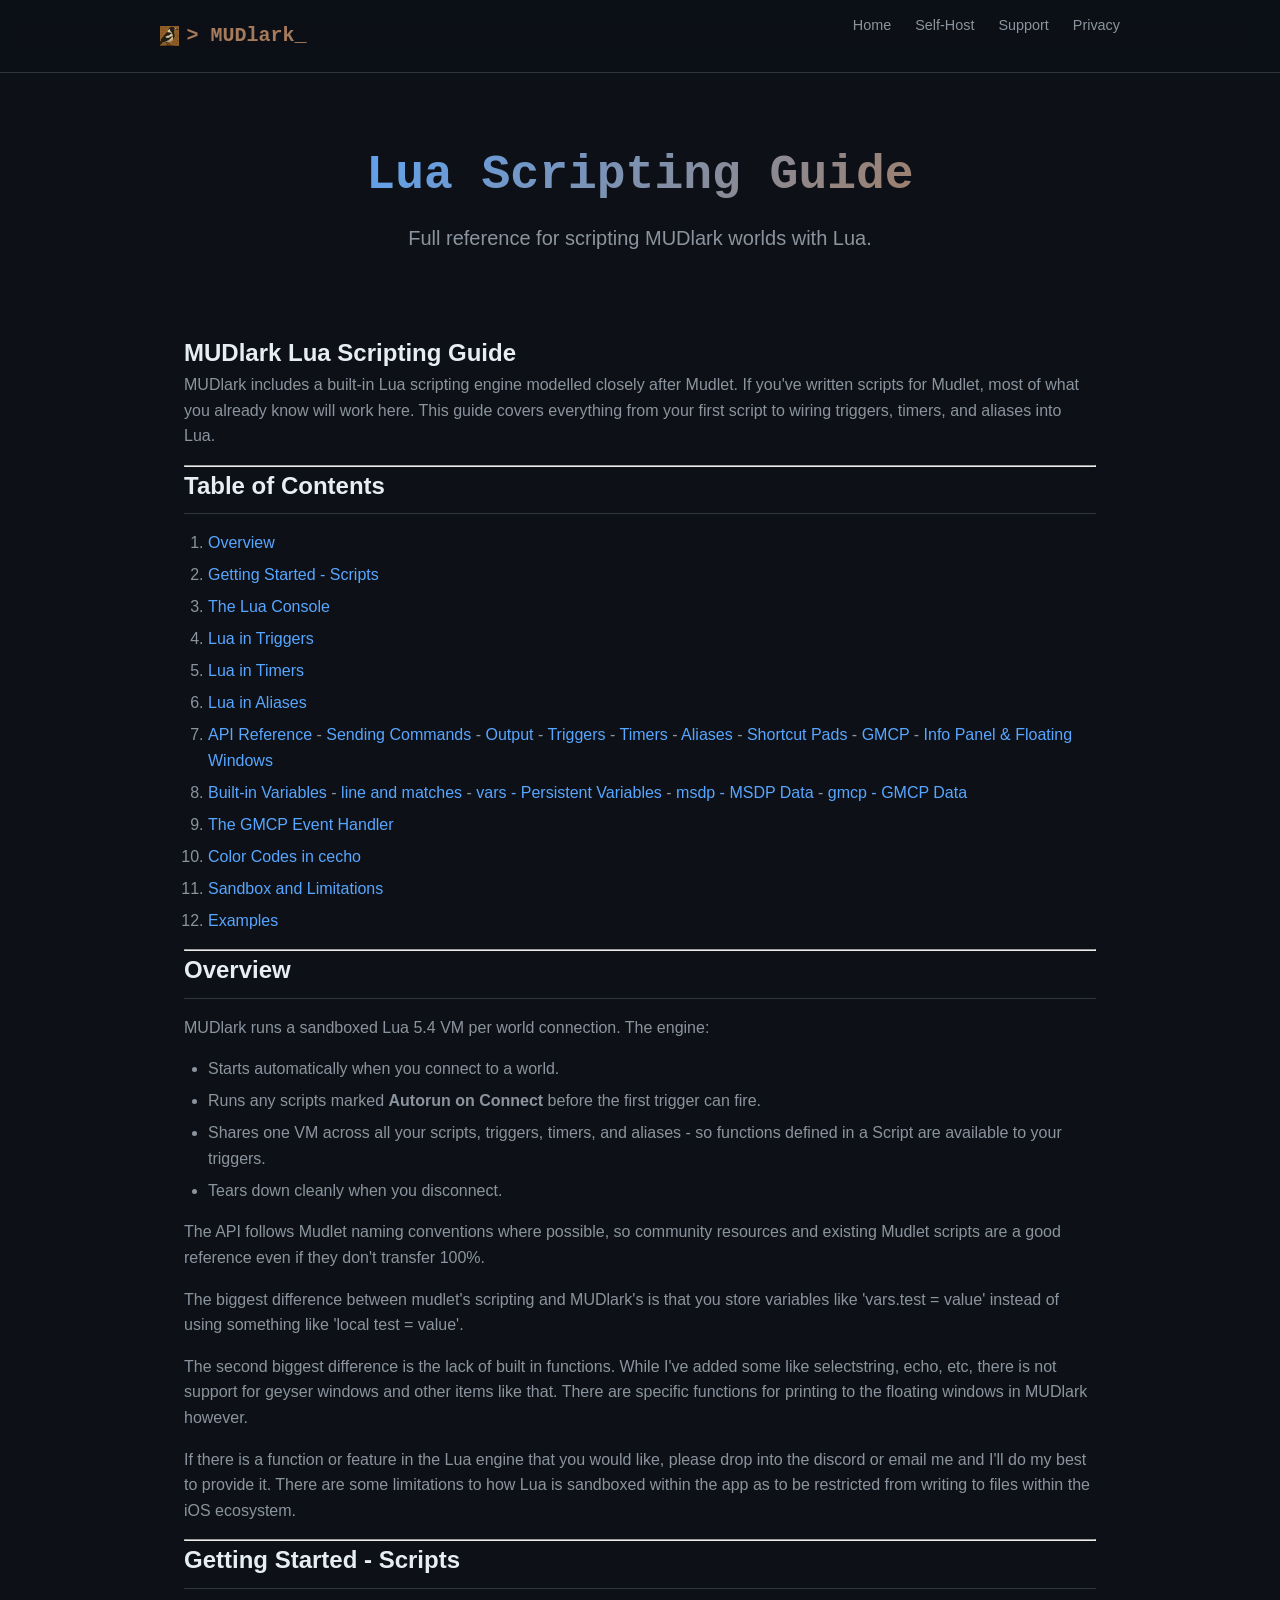
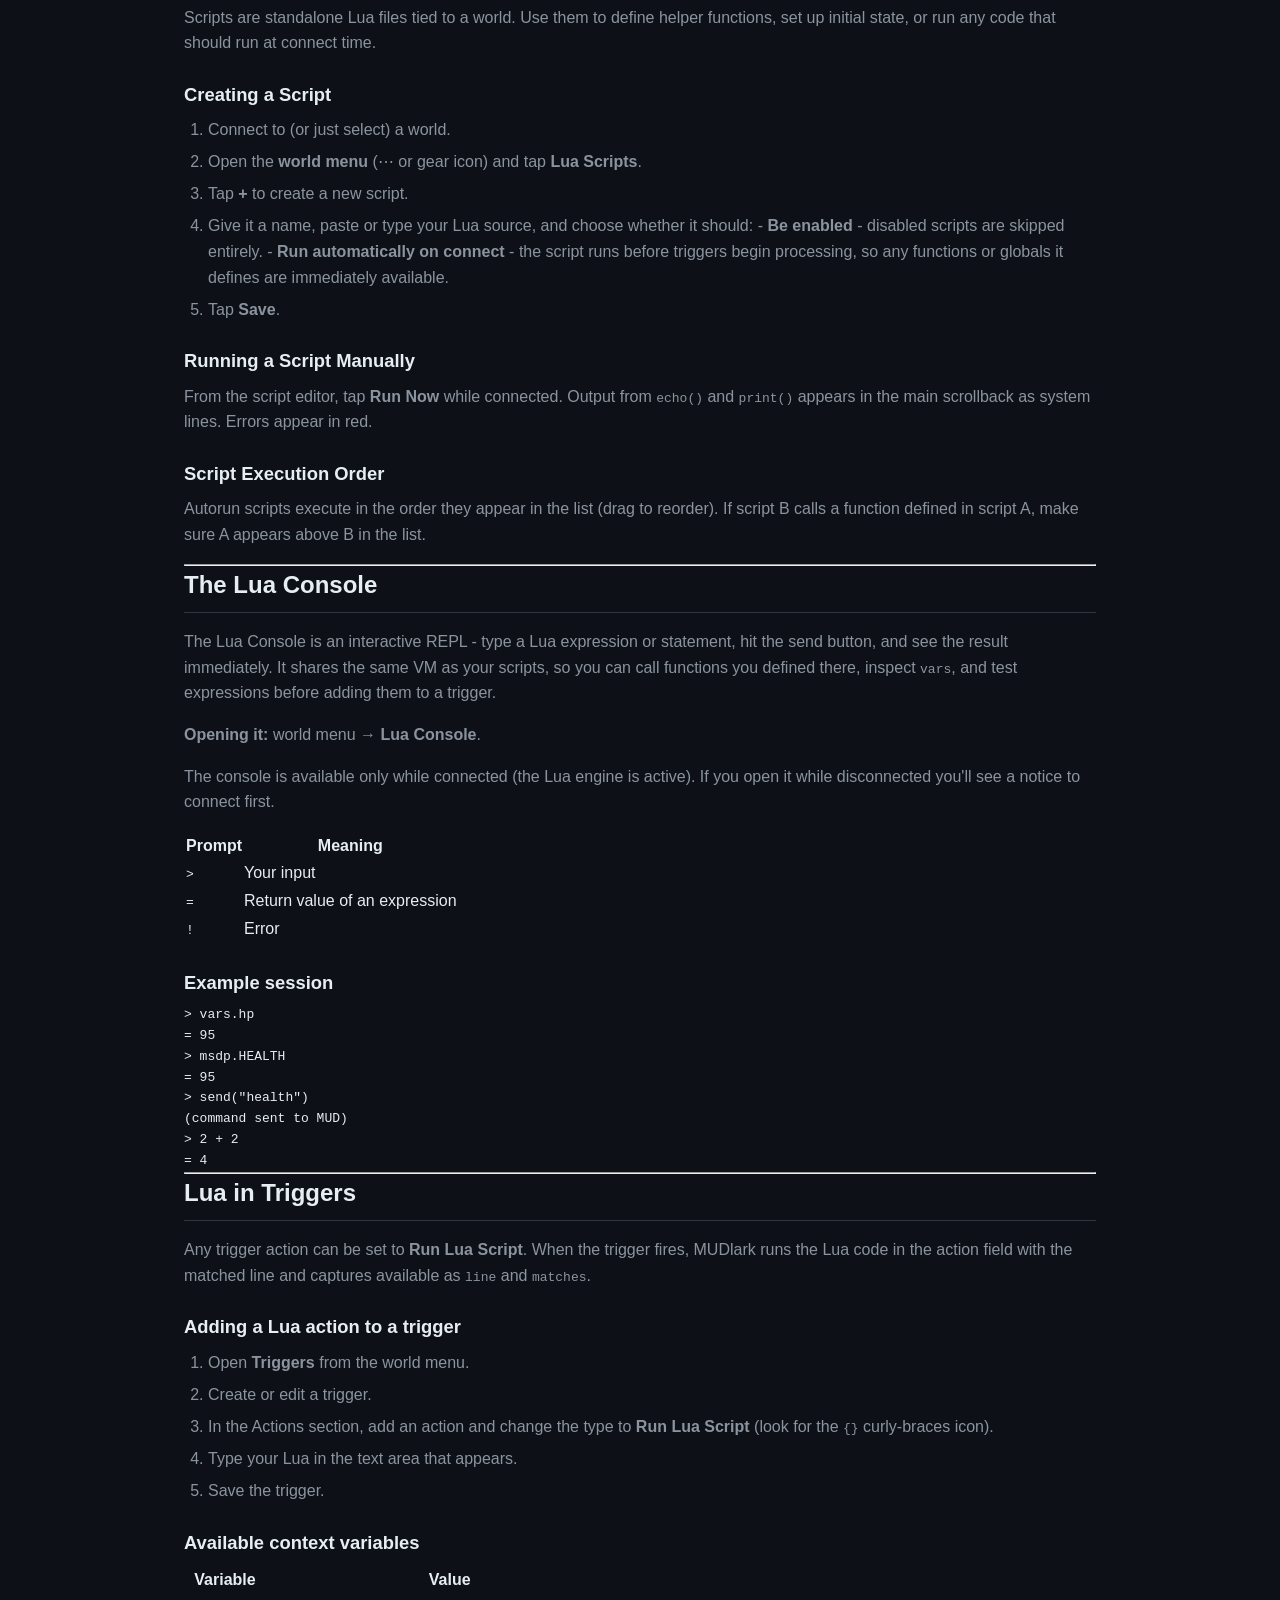
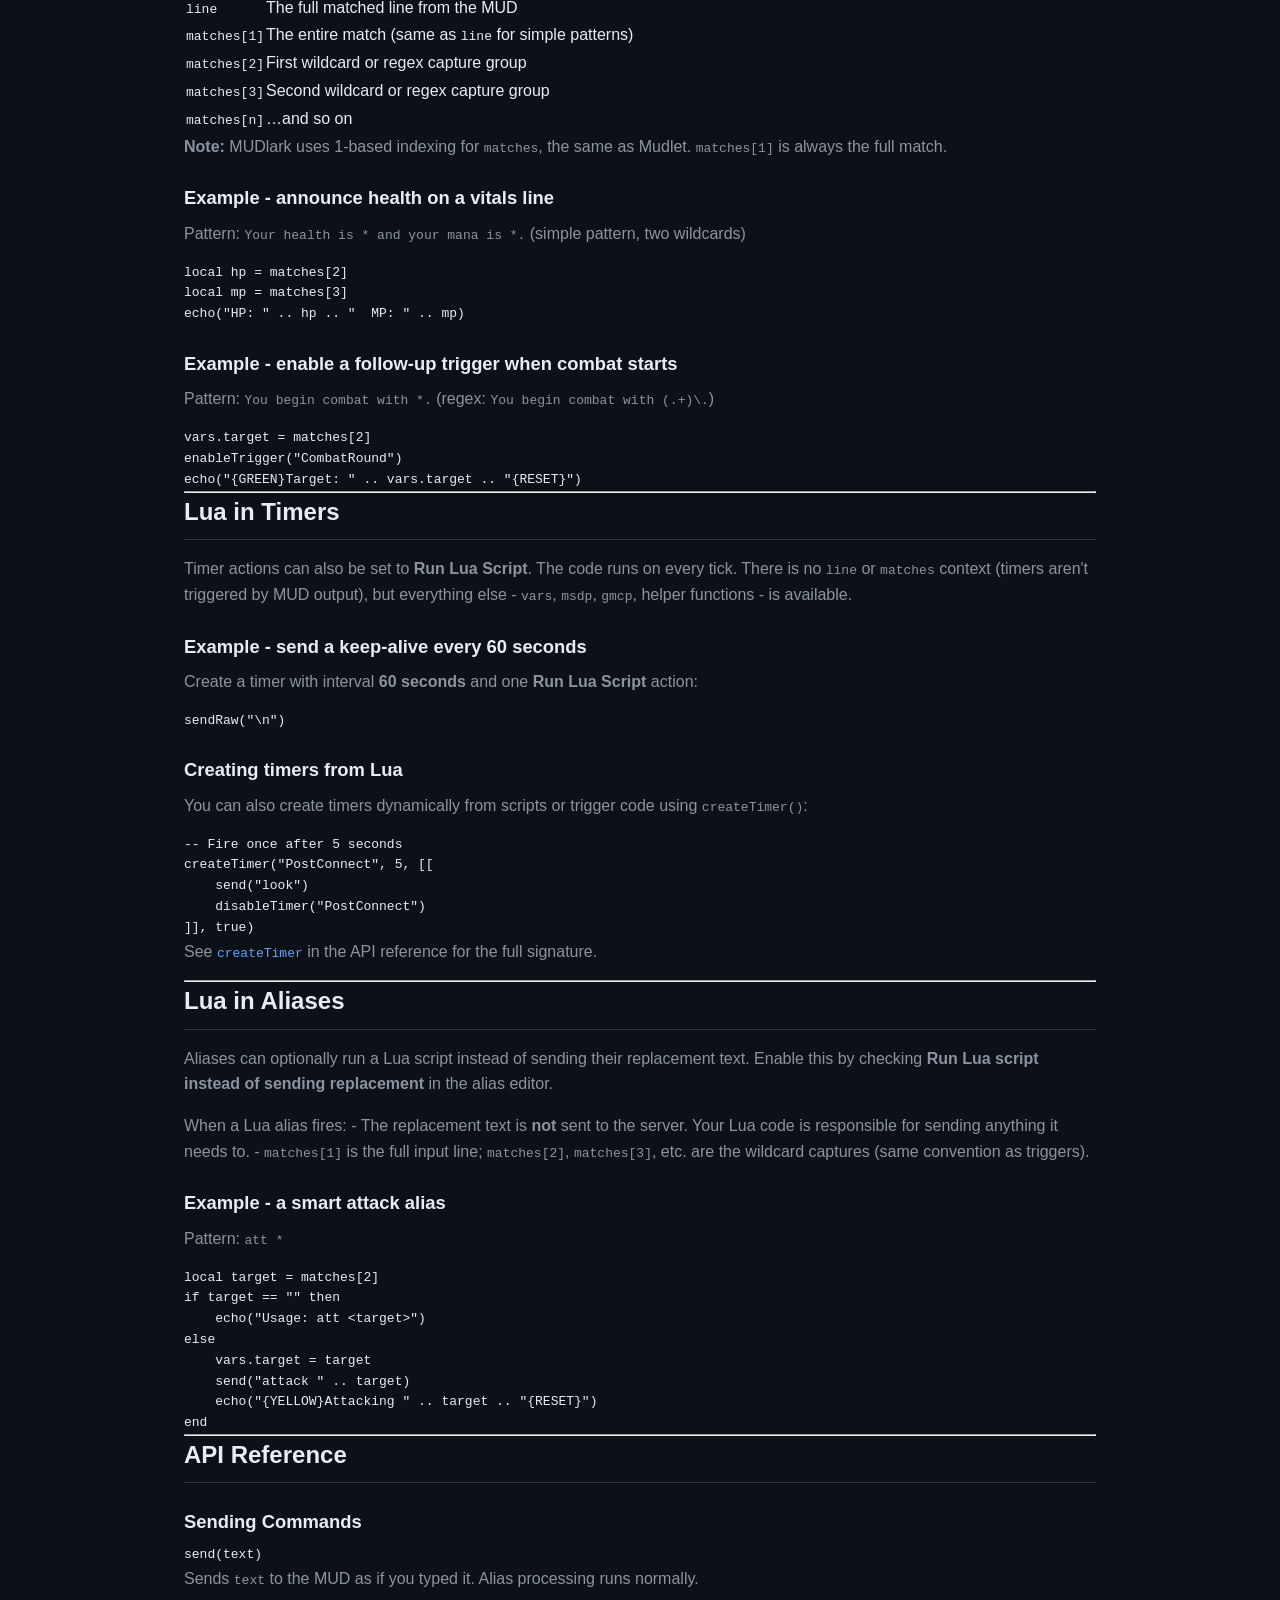
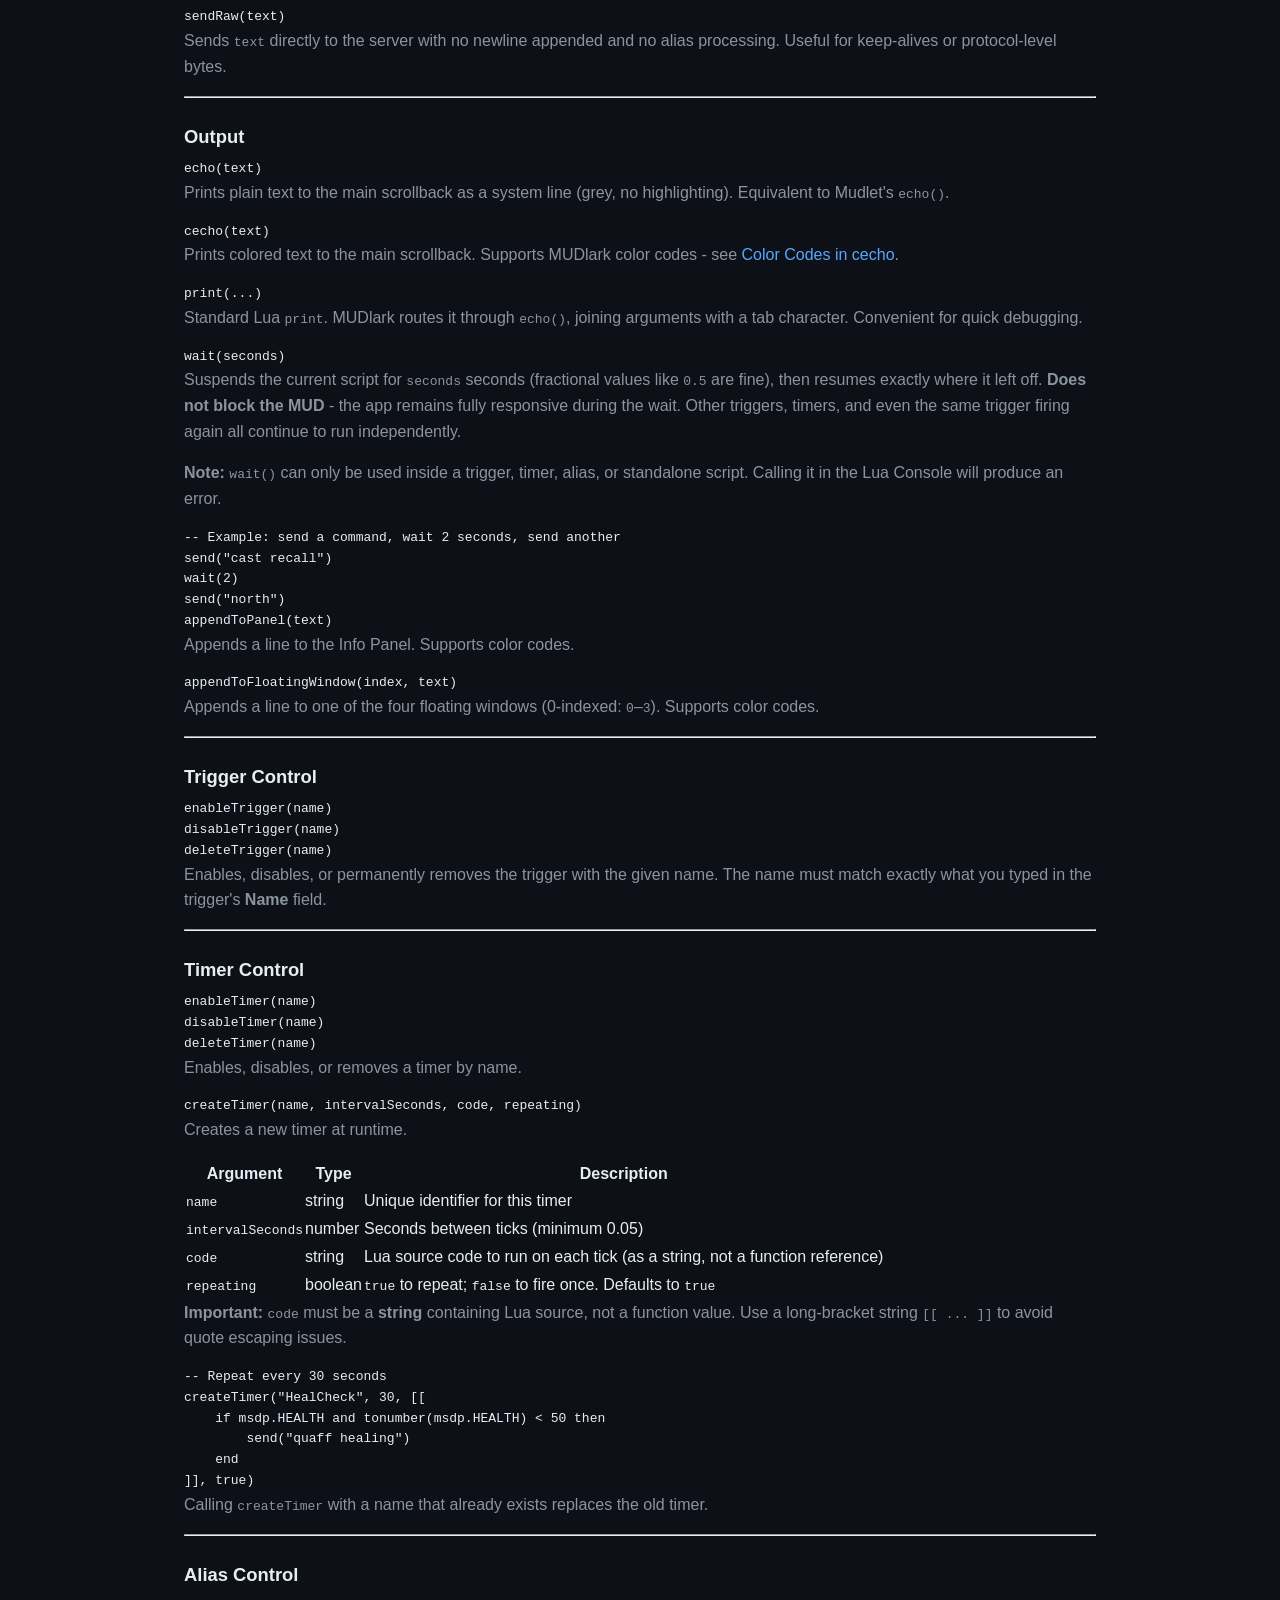
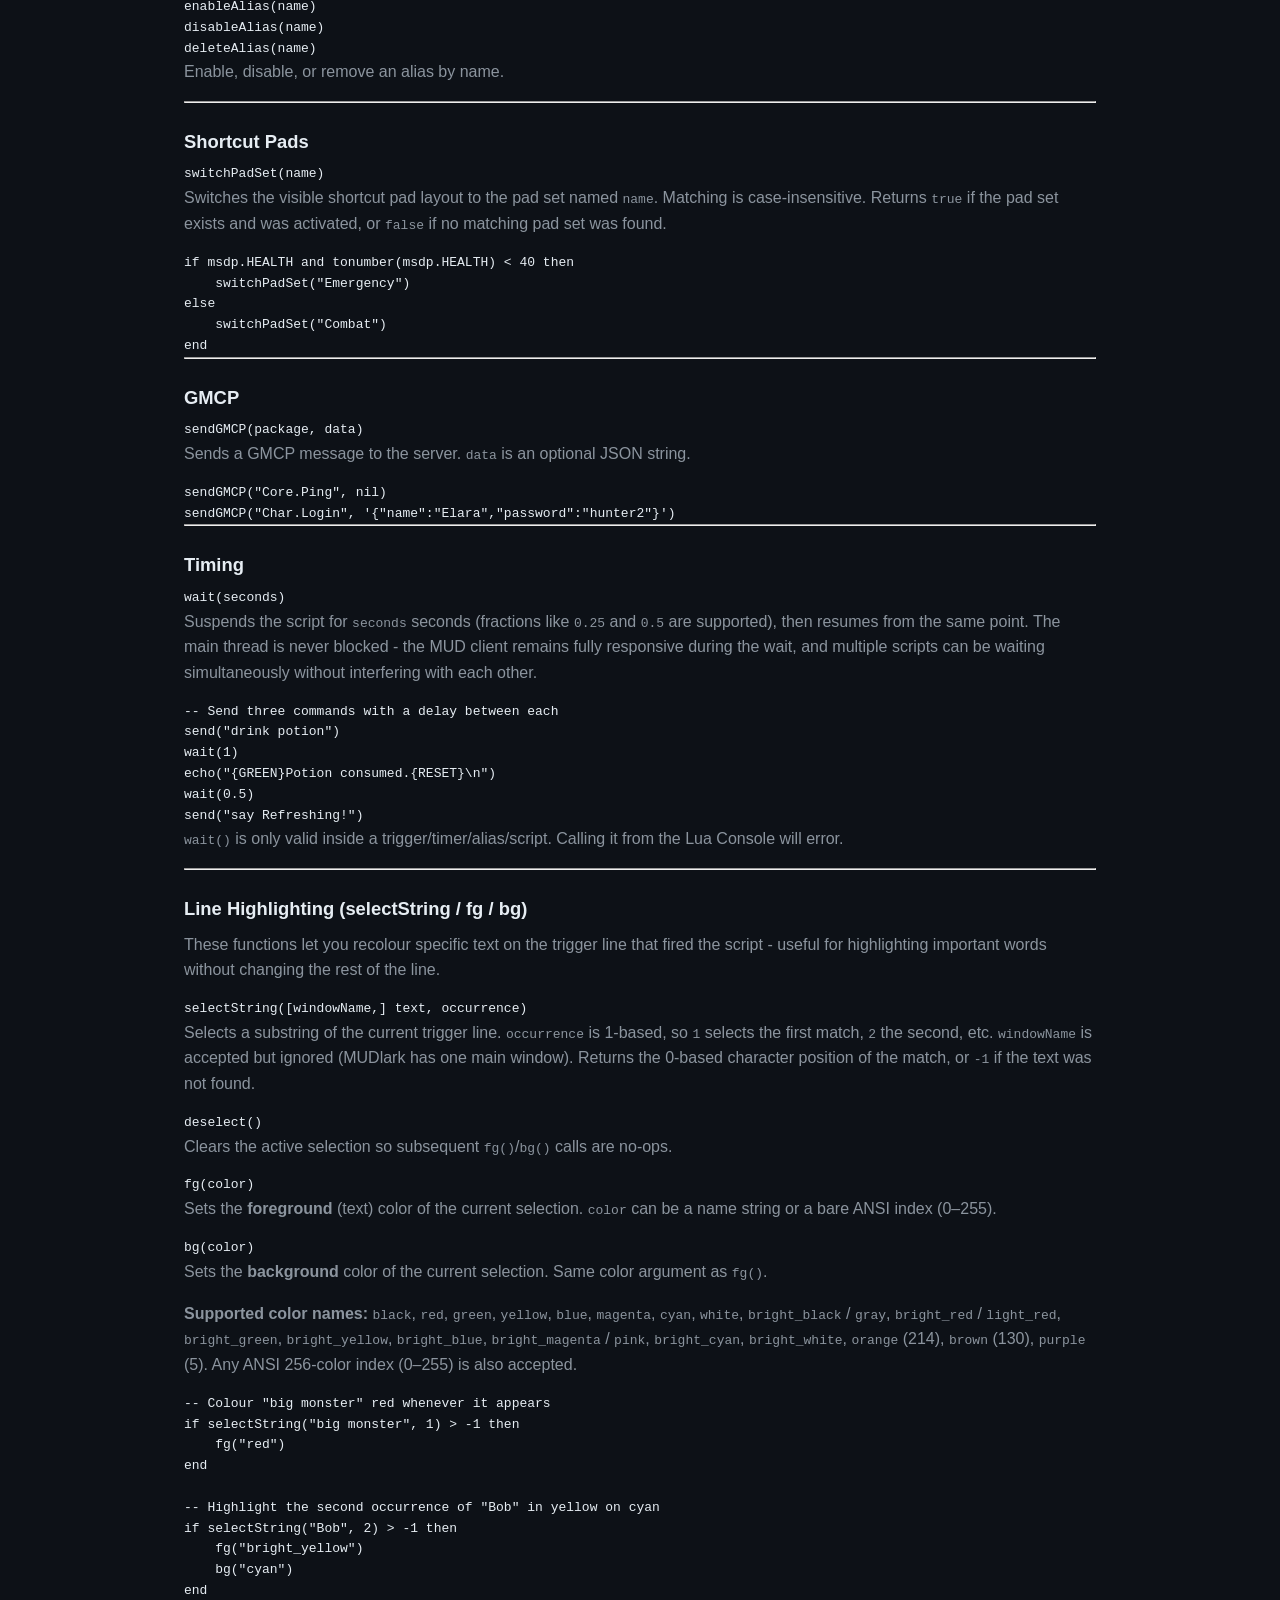
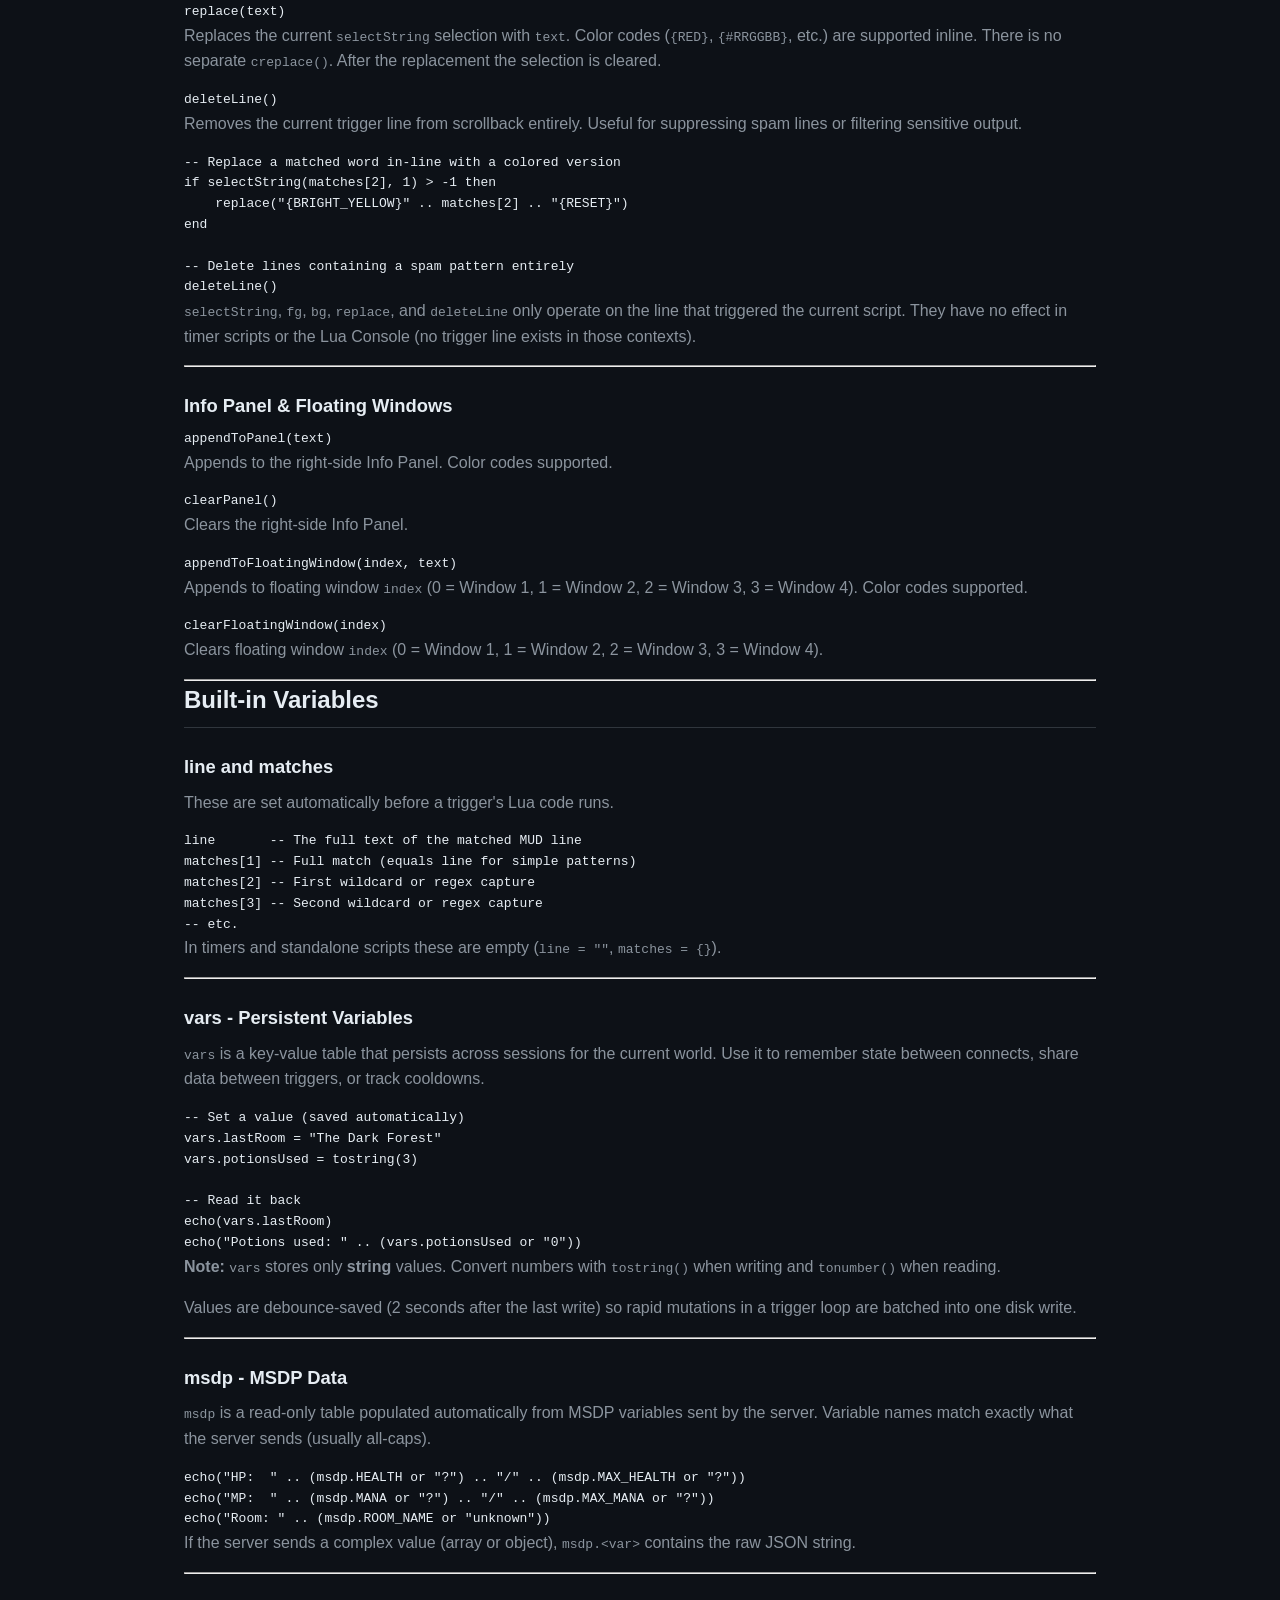
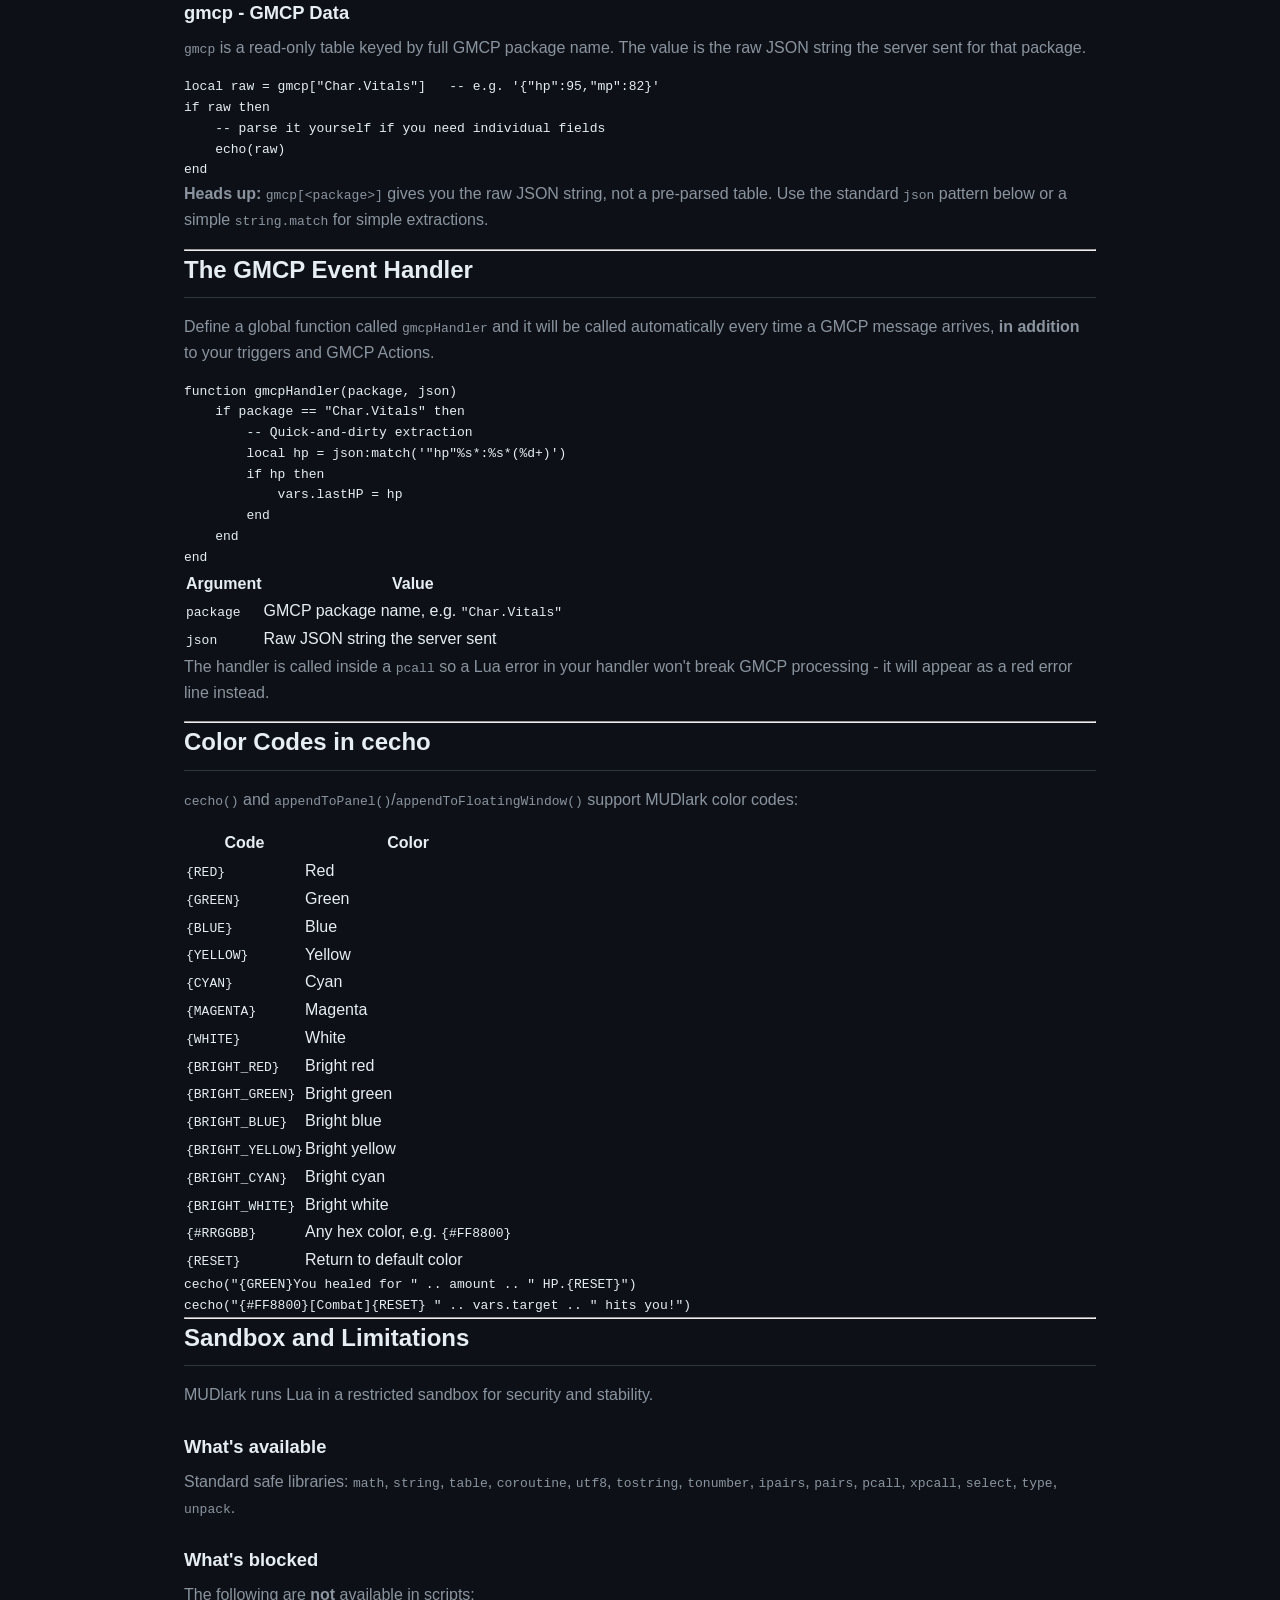
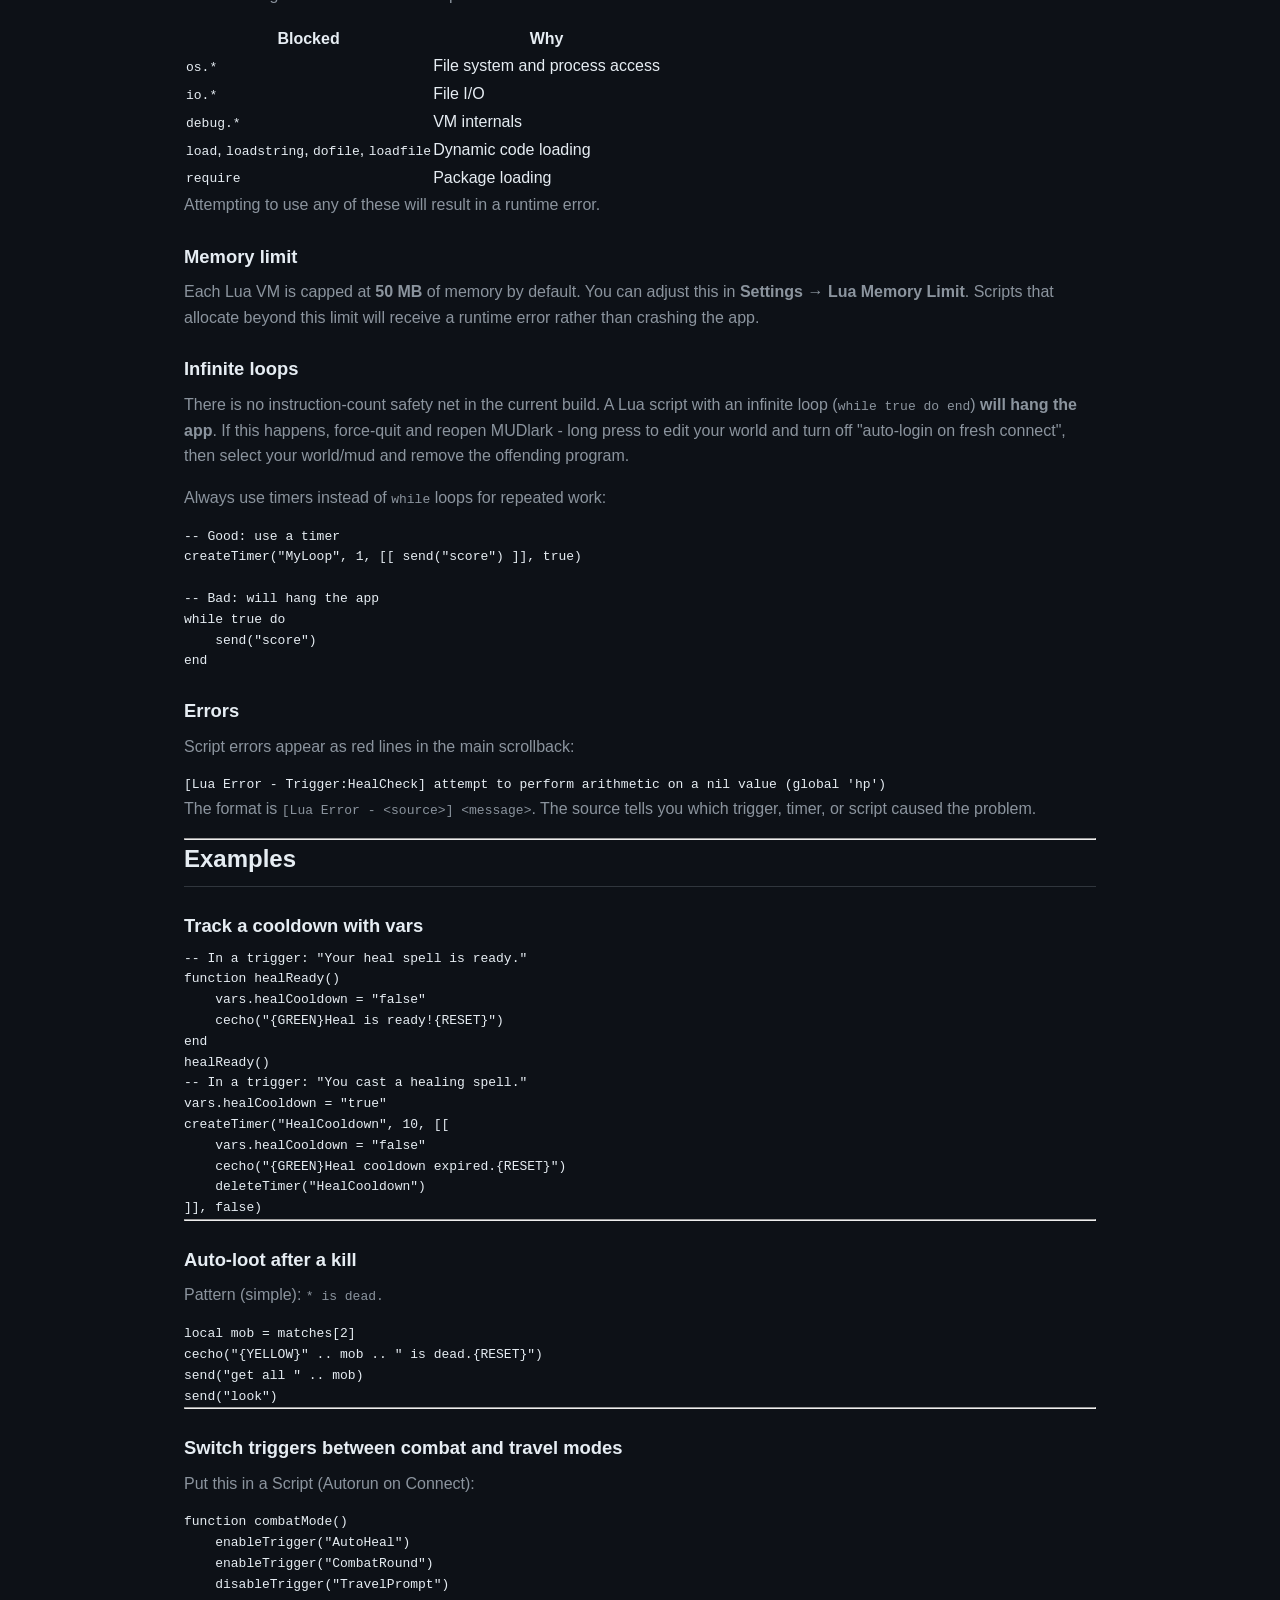
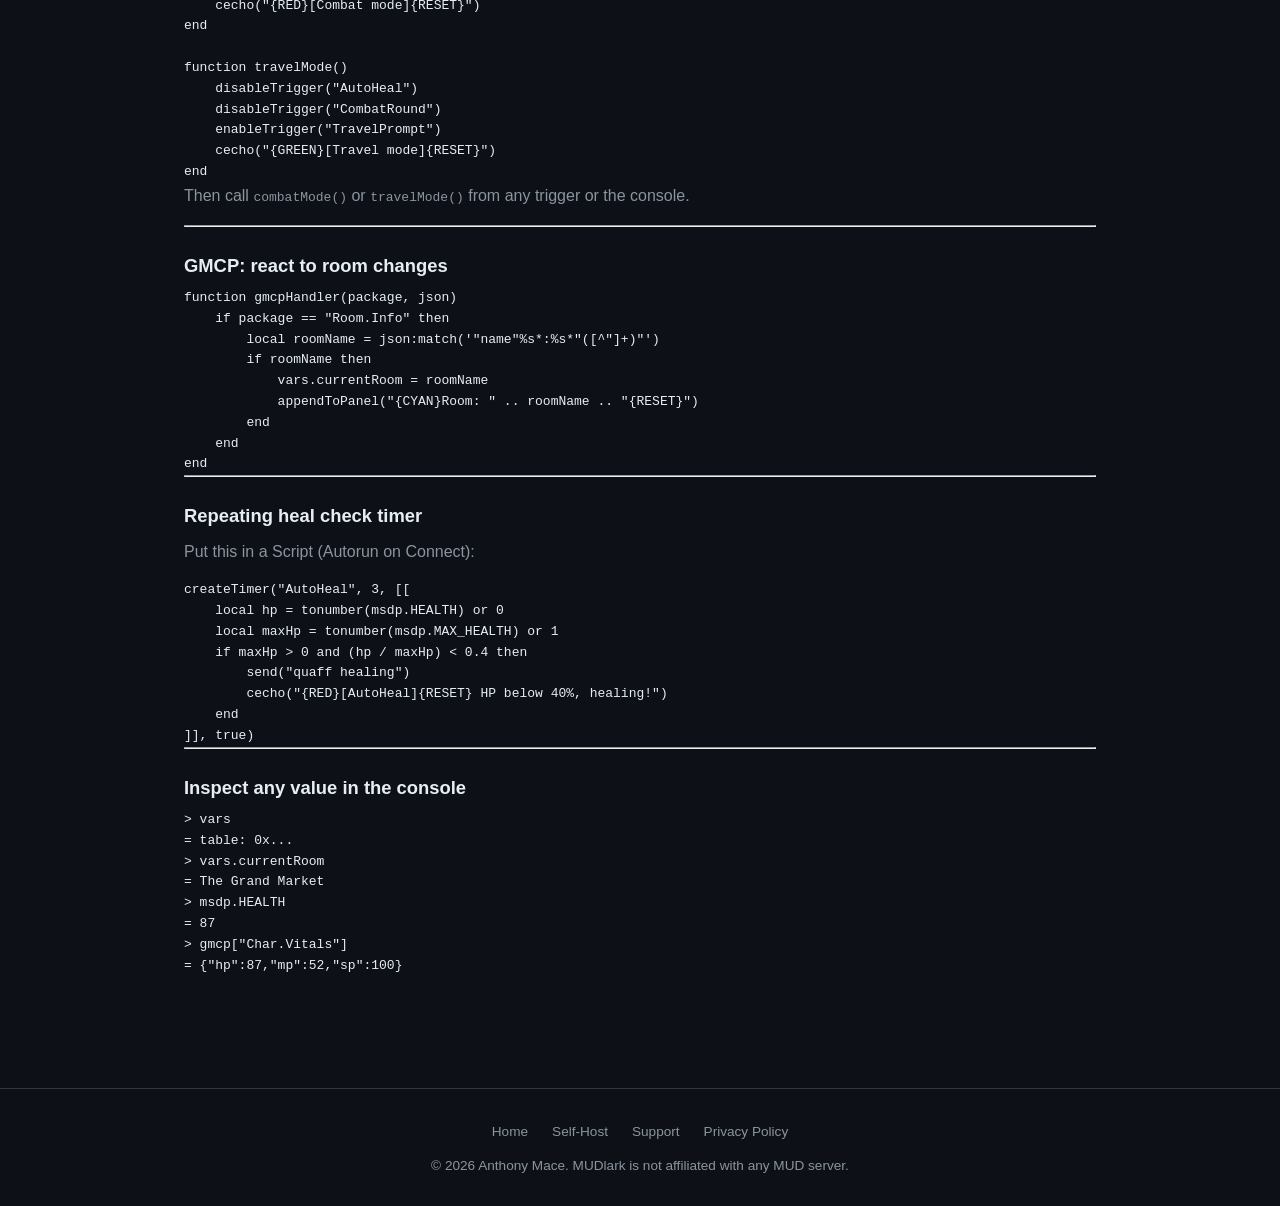
==== docs/lua-scripting-guide.html @ dca83cba "Add converted Lua guide HTML page" ====
<!DOCTYPE html>
<html lang="en">
<head>
  <meta charset="UTF-8">
  <meta name="viewport" content="width=device-width, initial-scale=1.0">
  <title>Lua Scripting Guide — MUDlark</title>
  <meta name="description" content="Complete MUDlark Lua scripting guide covering scripts, triggers, timers, aliases, APIs, GMCP, and sandbox behavior.">
  <link rel="icon" type="image/png" href="MUDlark_icon.png">
  <link rel="stylesheet" href="style.css">
</head>
<body>

  <nav>
    <div class="nav-inner">
      <a href="index.html" class="logo"><img src="MUDlark_icon.png" alt="" class="logo-icon" width="36" height="36">&gt; MUDlark_</a>
      <ul class="nav-links">
        <li><a href="index.html">Home</a></li>
        <li><a href="self-host.html">Self-Host</a></li>
        <li><a href="support.html">Support</a></li>
        <li><a href="privacy.html">Privacy</a></li>
      </ul>
    </div>
  </nav>

  <div class="hero">
    <h1>Lua Scripting Guide</h1>
    <p class="tagline">Full reference for scripting MUDlark worlds with Lua.</p>
  </div>

  <div class="container">
    <section>
      <div class="markdown-doc">
<h1 id="mudlark-lua-scripting-guide">MUDlark Lua Scripting Guide</h1>
<p>MUDlark includes a built-in Lua scripting engine modelled closely after Mudlet. If you've written scripts for Mudlet, most of what you already know will work here. This guide covers everything from your first script to wiring triggers, timers, and aliases into Lua.</p>
<hr />
<h2 id="table-of-contents">Table of Contents</h2>
<ol>
<li><a href="#overview">Overview</a></li>
<li><a href="#getting-started--scripts">Getting Started - Scripts</a></li>
<li><a href="#the-lua-console">The Lua Console</a></li>
<li><a href="#lua-in-triggers">Lua in Triggers</a></li>
<li><a href="#lua-in-timers">Lua in Timers</a></li>
<li><a href="#lua-in-aliases">Lua in Aliases</a></li>
<li><a href="#api-reference">API Reference</a>
   - <a href="#sending-commands">Sending Commands</a>
   - <a href="#output">Output</a>
   - <a href="#trigger-control">Triggers</a>
   - <a href="#timer-control">Timers</a>
   - <a href="#alias-control">Aliases</a>
   - <a href="#shortcut-pads">Shortcut Pads</a>
   - <a href="#gmcp">GMCP</a>
   - <a href="#info-panel--floating-windows">Info Panel &amp; Floating Windows</a></li>
<li><a href="#built-in-variables">Built-in Variables</a>
   - <a href="#line-and-matches">line and matches</a>
   - <a href="#vars--persistent-variables">vars - Persistent Variables</a>
   - <a href="#msdp--msdp-data">msdp - MSDP Data</a>
   - <a href="#gmcp--gmcp-data">gmcp - GMCP Data</a></li>
<li><a href="#the-gmcp-event-handler">The GMCP Event Handler</a></li>
<li><a href="#color-codes-in-cecho">Color Codes in cecho</a></li>
<li><a href="#sandbox-and-limitations">Sandbox and Limitations</a></li>
<li><a href="#examples">Examples</a></li>
</ol>
<hr />
<h2 id="overview">Overview</h2>
<p>MUDlark runs a sandboxed Lua 5.4 VM per world connection. The engine:</p>
<ul>
<li>Starts automatically when you connect to a world.</li>
<li>Runs any scripts marked <strong>Autorun on Connect</strong> before the first trigger can fire.</li>
<li>Shares one VM across all your scripts, triggers, timers, and aliases - so functions defined in a Script are available to your triggers.</li>
<li>Tears down cleanly when you disconnect.</li>
</ul>
<p>The API follows Mudlet naming conventions where possible, so community resources and existing Mudlet scripts are a good reference even if they don't transfer 100%.</p>
<p>The biggest difference between mudlet's scripting and MUDlark's is that you store variables like 'vars.test = value' instead of using something like 'local test = value'.</p>
<p>The second biggest difference is the lack of built in functions. While I've added some like selectstring, echo, etc, there is not support for geyser windows and other items like that. There are specific functions for printing to the floating windows in MUDlark however. </p>
<p>If there is a function or feature in the Lua engine that you would like, please drop into the discord or email me and I'll do my best to provide it. There are some limitations to how Lua is sandboxed within the app as to be restricted from writing to files within the iOS ecosystem. </p>
<hr />
<h2 id="getting-started-scripts">Getting Started - Scripts</h2>
<p>Scripts are standalone Lua files tied to a world. Use them to define helper functions, set up initial state, or run any code that should run at connect time.</p>
<h3 id="creating-a-script">Creating a Script</h3>
<ol>
<li>Connect to (or just select) a world.</li>
<li>Open the <strong>world menu</strong> (⋯ or gear icon) and tap <strong>Lua Scripts</strong>.</li>
<li>Tap <strong>+</strong> to create a new script.</li>
<li>Give it a name, paste or type your Lua source, and choose whether it should:
   - <strong>Be enabled</strong> - disabled scripts are skipped entirely.
   - <strong>Run automatically on connect</strong> - the script runs before triggers begin processing, so any functions or globals it defines are immediately available.</li>
<li>Tap <strong>Save</strong>.</li>
</ol>
<h3 id="running-a-script-manually">Running a Script Manually</h3>
<p>From the script editor, tap <strong>Run Now</strong> while connected. Output from <code>echo()</code> and <code>print()</code> appears in the main scrollback as system lines. Errors appear in red.</p>
<h3 id="script-execution-order">Script Execution Order</h3>
<p>Autorun scripts execute in the order they appear in the list (drag to reorder). If script B calls a function defined in script A, make sure A appears above B in the list.</p>
<hr />
<h2 id="the-lua-console">The Lua Console</h2>
<p>The Lua Console is an interactive REPL - type a Lua expression or statement, hit the send button, and see the result immediately. It shares the same VM as your scripts, so you can call functions you defined there, inspect <code>vars</code>, and test expressions before adding them to a trigger.</p>
<p><strong>Opening it:</strong> world menu → <strong>Lua Console</strong>.</p>
<p>The console is available only while connected (the Lua engine is active). If you open it while disconnected you'll see a notice to connect first.</p>
<table>
<thead>
<tr>
<th>Prompt</th>
<th>Meaning</th>
</tr>
</thead>
<tbody>
<tr>
<td><code>&gt;</code></td>
<td>Your input</td>
</tr>
<tr>
<td><code>=</code></td>
<td>Return value of an expression</td>
</tr>
<tr>
<td><code>!</code></td>
<td>Error</td>
</tr>
</tbody>
</table>
<h3 id="example-session">Example session</h3>
<pre><code>&gt; vars.hp
= 95
&gt; msdp.HEALTH
= 95
&gt; send(&quot;health&quot;)
(command sent to MUD)
&gt; 2 + 2
= 4
</code></pre>
<hr />
<h2 id="lua-in-triggers">Lua in Triggers</h2>
<p>Any trigger action can be set to <strong>Run Lua Script</strong>. When the trigger fires, MUDlark runs the Lua code in the action field with the matched line and captures available as <code>line</code> and <code>matches</code>.</p>
<h3 id="adding-a-lua-action-to-a-trigger">Adding a Lua action to a trigger</h3>
<ol>
<li>Open <strong>Triggers</strong> from the world menu.</li>
<li>Create or edit a trigger.</li>
<li>In the Actions section, add an action and change the type to <strong>Run Lua Script</strong> (look for the <code>{}</code> curly-braces icon).</li>
<li>Type your Lua in the text area that appears.</li>
<li>Save the trigger.</li>
</ol>
<h3 id="available-context-variables">Available context variables</h3>
<table>
<thead>
<tr>
<th>Variable</th>
<th>Value</th>
</tr>
</thead>
<tbody>
<tr>
<td><code>line</code></td>
<td>The full matched line from the MUD</td>
</tr>
<tr>
<td><code>matches[1]</code></td>
<td>The entire match (same as <code>line</code> for simple patterns)</td>
</tr>
<tr>
<td><code>matches[2]</code></td>
<td>First wildcard or regex capture group</td>
</tr>
<tr>
<td><code>matches[3]</code></td>
<td>Second wildcard or regex capture group</td>
</tr>
<tr>
<td><code>matches[n]</code></td>
<td>…and so on</td>
</tr>
</tbody>
</table>
<blockquote>
<p><strong>Note:</strong> MUDlark uses 1-based indexing for <code>matches</code>, the same as Mudlet. <code>matches[1]</code> is always the full match.</p>
</blockquote>
<h3 id="example-announce-health-on-a-vitals-line">Example - announce health on a vitals line</h3>
<p>Pattern: <code>Your health is * and your mana is *.</code> (simple pattern, two wildcards)</p>
<pre><code class="language-lua">local hp = matches[2]
local mp = matches[3]
echo(&quot;HP: &quot; .. hp .. &quot;  MP: &quot; .. mp)
</code></pre>
<h3 id="example-enable-a-follow-up-trigger-when-combat-starts">Example - enable a follow-up trigger when combat starts</h3>
<p>Pattern: <code>You begin combat with *.</code> (regex: <code>You begin combat with (.+)\.</code>)</p>
<pre><code class="language-lua">vars.target = matches[2]
enableTrigger(&quot;CombatRound&quot;)
echo(&quot;{GREEN}Target: &quot; .. vars.target .. &quot;{RESET}&quot;)
</code></pre>
<hr />
<h2 id="lua-in-timers">Lua in Timers</h2>
<p>Timer actions can also be set to <strong>Run Lua Script</strong>. The code runs on every tick. There is no <code>line</code> or <code>matches</code> context (timers aren't triggered by MUD output), but everything else - <code>vars</code>, <code>msdp</code>, <code>gmcp</code>, helper functions - is available.</p>
<h3 id="example-send-a-keep-alive-every-60-seconds">Example - send a keep-alive every 60 seconds</h3>
<p>Create a timer with interval <strong>60 seconds</strong> and one <strong>Run Lua Script</strong> action:</p>
<pre><code class="language-lua">sendRaw(&quot;\n&quot;)
</code></pre>
<h3 id="creating-timers-from-lua">Creating timers from Lua</h3>
<p>You can also create timers dynamically from scripts or trigger code using <code>createTimer()</code>:</p>
<pre><code class="language-lua">-- Fire once after 5 seconds
createTimer(&quot;PostConnect&quot;, 5, [[
    send(&quot;look&quot;)
    disableTimer(&quot;PostConnect&quot;)
]], true)
</code></pre>
<p>See <a href="#timer-control"><code>createTimer</code></a> in the API reference for the full signature.</p>
<hr />
<h2 id="lua-in-aliases">Lua in Aliases</h2>
<p>Aliases can optionally run a Lua script instead of sending their replacement text. Enable this by checking <strong>Run Lua script instead of sending replacement</strong> in the alias editor.</p>
<p>When a Lua alias fires:
- The replacement text is <strong>not</strong> sent to the server. Your Lua code is responsible for sending anything it needs to.
- <code>matches[1]</code> is the full input line; <code>matches[2]</code>, <code>matches[3]</code>, etc. are the wildcard captures (same convention as triggers).</p>
<h3 id="example-a-smart-attack-alias">Example - a smart attack alias</h3>
<p>Pattern: <code>att *</code></p>
<pre><code class="language-lua">local target = matches[2]
if target == &quot;&quot; then
    echo(&quot;Usage: att &lt;target&gt;&quot;)
else
    vars.target = target
    send(&quot;attack &quot; .. target)
    echo(&quot;{YELLOW}Attacking &quot; .. target .. &quot;{RESET}&quot;)
end
</code></pre>
<hr />
<h2 id="api-reference">API Reference</h2>
<h3 id="sending-commands">Sending Commands</h3>
<pre><code class="language-lua">send(text)
</code></pre>
<p>Sends <code>text</code> to the MUD as if you typed it. Alias processing runs normally.</p>
<pre><code class="language-lua">sendRaw(text)
</code></pre>
<p>Sends <code>text</code> directly to the server with no newline appended and no alias processing. Useful for keep-alives or protocol-level bytes.</p>
<hr />
<h3 id="output">Output</h3>
<pre><code class="language-lua">echo(text)
</code></pre>
<p>Prints plain text to the main scrollback as a system line (grey, no highlighting). Equivalent to Mudlet's <code>echo()</code>.</p>
<pre><code class="language-lua">cecho(text)
</code></pre>
<p>Prints colored text to the main scrollback. Supports MUDlark color codes - see <a href="#color-codes-in-cecho">Color Codes in cecho</a>.</p>
<pre><code class="language-lua">print(...)
</code></pre>
<p>Standard Lua <code>print</code>. MUDlark routes it through <code>echo()</code>, joining arguments with a tab character. Convenient for quick debugging.</p>
<pre><code class="language-lua">wait(seconds)
</code></pre>
<p>Suspends the current script for <code>seconds</code> seconds (fractional values like <code>0.5</code> are fine), then resumes exactly where it left off. <strong>Does not block the MUD</strong> - the app remains fully responsive during the wait. Other triggers, timers, and even the same trigger firing again all continue to run independently.</p>
<blockquote>
<p><strong>Note:</strong> <code>wait()</code> can only be used inside a trigger, timer, alias, or standalone script. Calling it in the Lua Console will produce an error.</p>
</blockquote>
<pre><code class="language-lua">-- Example: send a command, wait 2 seconds, send another
send(&quot;cast recall&quot;)
wait(2)
send(&quot;north&quot;)
</code></pre>
<pre><code class="language-lua">appendToPanel(text)
</code></pre>
<p>Appends a line to the Info Panel. Supports color codes.</p>
<pre><code class="language-lua">appendToFloatingWindow(index, text)
</code></pre>
<p>Appends a line to one of the four floating windows (0-indexed: <code>0</code>–<code>3</code>). Supports color codes.</p>
<hr />
<h3 id="trigger-control">Trigger Control</h3>
<pre><code class="language-lua">enableTrigger(name)
disableTrigger(name)
deleteTrigger(name)
</code></pre>
<p>Enables, disables, or permanently removes the trigger with the given name. The name must match exactly what you typed in the trigger's <strong>Name</strong> field.</p>
<hr />
<h3 id="timer-control">Timer Control</h3>
<pre><code class="language-lua">enableTimer(name)
disableTimer(name)
deleteTimer(name)
</code></pre>
<p>Enables, disables, or removes a timer by name.</p>
<pre><code class="language-lua">createTimer(name, intervalSeconds, code, repeating)
</code></pre>
<p>Creates a new timer at runtime.</p>
<table>
<thead>
<tr>
<th>Argument</th>
<th>Type</th>
<th>Description</th>
</tr>
</thead>
<tbody>
<tr>
<td><code>name</code></td>
<td>string</td>
<td>Unique identifier for this timer</td>
</tr>
<tr>
<td><code>intervalSeconds</code></td>
<td>number</td>
<td>Seconds between ticks (minimum 0.05)</td>
</tr>
<tr>
<td><code>code</code></td>
<td>string</td>
<td>Lua source code to run on each tick (as a string, not a function reference)</td>
</tr>
<tr>
<td><code>repeating</code></td>
<td>boolean</td>
<td><code>true</code> to repeat; <code>false</code> to fire once. Defaults to <code>true</code></td>
</tr>
</tbody>
</table>
<blockquote>
<p><strong>Important:</strong> <code>code</code> must be a <strong>string</strong> containing Lua source, not a function value. Use a long-bracket string <code>[[ ... ]]</code> to avoid quote escaping issues.</p>
</blockquote>
<pre><code class="language-lua">-- Repeat every 30 seconds
createTimer(&quot;HealCheck&quot;, 30, [[
    if msdp.HEALTH and tonumber(msdp.HEALTH) &lt; 50 then
        send(&quot;quaff healing&quot;)
    end
]], true)
</code></pre>
<p>Calling <code>createTimer</code> with a name that already exists replaces the old timer.</p>
<hr />
<h3 id="alias-control">Alias Control</h3>
<pre><code class="language-lua">enableAlias(name)
disableAlias(name)
deleteAlias(name)
</code></pre>
<p>Enable, disable, or remove an alias by name.</p>
<hr />
<h3 id="shortcut-pads">Shortcut Pads</h3>
<pre><code class="language-lua">switchPadSet(name)
</code></pre>
<p>Switches the visible shortcut pad layout to the pad set named <code>name</code>. Matching is case-insensitive. Returns <code>true</code> if the pad set exists and was activated, or <code>false</code> if no matching pad set was found.</p>
<pre><code class="language-lua">if msdp.HEALTH and tonumber(msdp.HEALTH) &lt; 40 then
    switchPadSet(&quot;Emergency&quot;)
else
    switchPadSet(&quot;Combat&quot;)
end
</code></pre>
<hr />
<h3 id="gmcp">GMCP</h3>
<pre><code class="language-lua">sendGMCP(package, data)
</code></pre>
<p>Sends a GMCP message to the server. <code>data</code> is an optional JSON string.</p>
<pre><code class="language-lua">sendGMCP(&quot;Core.Ping&quot;, nil)
sendGMCP(&quot;Char.Login&quot;, '{&quot;name&quot;:&quot;Elara&quot;,&quot;password&quot;:&quot;hunter2&quot;}')
</code></pre>
<hr />
<h3 id="timing">Timing</h3>
<pre><code class="language-lua">wait(seconds)
</code></pre>
<p>Suspends the script for <code>seconds</code> seconds (fractions like <code>0.25</code> and <code>0.5</code> are supported), then resumes from the same point. The main thread is never blocked - the MUD client remains fully responsive during the wait, and multiple scripts can be waiting simultaneously without interfering with each other.</p>
<pre><code class="language-lua">-- Send three commands with a delay between each
send(&quot;drink potion&quot;)
wait(1)
echo(&quot;{GREEN}Potion consumed.{RESET}\n&quot;)
wait(0.5)
send(&quot;say Refreshing!&quot;)
</code></pre>
<blockquote>
<p><code>wait()</code> is only valid inside a trigger/timer/alias/script. Calling it from the Lua Console will error.</p>
</blockquote>
<hr />
<h3 id="line-highlighting-selectstring-fg-bg">Line Highlighting (selectString / fg / bg)</h3>
<p>These functions let you recolour specific text on the trigger line that fired the script - useful for highlighting important words without changing the rest of the line.</p>
<pre><code class="language-lua">selectString([windowName,] text, occurrence)
</code></pre>
<p>Selects a substring of the current trigger line. <code>occurrence</code> is 1-based, so <code>1</code> selects the first match, <code>2</code> the second, etc. <code>windowName</code> is accepted but ignored (MUDlark has one main window). Returns the 0-based character position of the match, or <code>-1</code> if the text was not found.</p>
<pre><code class="language-lua">deselect()
</code></pre>
<p>Clears the active selection so subsequent <code>fg()</code>/<code>bg()</code> calls are no-ops.</p>
<pre><code class="language-lua">fg(color)
</code></pre>
<p>Sets the <strong>foreground</strong> (text) color of the current selection. <code>color</code> can be a name string or a bare ANSI index (0–255).</p>
<pre><code class="language-lua">bg(color)
</code></pre>
<p>Sets the <strong>background</strong> color of the current selection. Same color argument as <code>fg()</code>.</p>
<p><strong>Supported color names:</strong> <code>black</code>, <code>red</code>, <code>green</code>, <code>yellow</code>, <code>blue</code>, <code>magenta</code>, <code>cyan</code>, <code>white</code>, <code>bright_black</code> / <code>gray</code>, <code>bright_red</code> / <code>light_red</code>, <code>bright_green</code>, <code>bright_yellow</code>, <code>bright_blue</code>, <code>bright_magenta</code> / <code>pink</code>, <code>bright_cyan</code>, <code>bright_white</code>, <code>orange</code> (214), <code>brown</code> (130), <code>purple</code> (5). Any ANSI 256-color index (0–255) is also accepted.</p>
<pre><code class="language-lua">-- Colour &quot;big monster&quot; red whenever it appears
if selectString(&quot;big monster&quot;, 1) &gt; -1 then
    fg(&quot;red&quot;)
end

-- Highlight the second occurrence of &quot;Bob&quot; in yellow on cyan
if selectString(&quot;Bob&quot;, 2) &gt; -1 then
    fg(&quot;bright_yellow&quot;)
    bg(&quot;cyan&quot;)
end
</code></pre>
<pre><code class="language-lua">replace(text)
</code></pre>
<p>Replaces the current <code>selectString</code> selection with <code>text</code>. Color codes (<code>{RED}</code>, <code>{#RRGGBB}</code>, etc.) are supported inline. There is no separate <code>creplace()</code>. After the replacement the selection is cleared.</p>
<pre><code class="language-lua">deleteLine()
</code></pre>
<p>Removes the current trigger line from scrollback entirely. Useful for suppressing spam lines or filtering sensitive output.</p>
<pre><code class="language-lua">-- Replace a matched word in-line with a colored version
if selectString(matches[2], 1) &gt; -1 then
    replace(&quot;{BRIGHT_YELLOW}&quot; .. matches[2] .. &quot;{RESET}&quot;)
end

-- Delete lines containing a spam pattern entirely
deleteLine()
</code></pre>
<blockquote>
<p><code>selectString</code>, <code>fg</code>, <code>bg</code>, <code>replace</code>, and <code>deleteLine</code> only operate on the line that triggered the current script. They have no effect in timer scripts or the Lua Console (no trigger line exists in those contexts).</p>
</blockquote>
<hr />
<h3 id="info-panel-floating-windows">Info Panel &amp; Floating Windows</h3>
<pre><code class="language-lua">appendToPanel(text)
</code></pre>
<p>Appends to the right-side Info Panel. Color codes supported.</p>
<pre><code class="language-lua">clearPanel()
</code></pre>
<p>Clears the right-side Info Panel.</p>
<pre><code class="language-lua">appendToFloatingWindow(index, text)
</code></pre>
<p>Appends to floating window <code>index</code> (0 = Window 1, 1 = Window 2, 2 = Window 3, 3 = Window 4). Color codes supported.</p>
<pre><code class="language-lua">clearFloatingWindow(index)
</code></pre>
<p>Clears floating window <code>index</code> (0 = Window 1, 1 = Window 2, 2 = Window 3, 3 = Window 4).</p>
<hr />
<h2 id="built-in-variables">Built-in Variables</h2>
<h3 id="line-and-matches">line and matches</h3>
<p>These are set automatically before a trigger's Lua code runs.</p>
<pre><code class="language-lua">line       -- The full text of the matched MUD line
matches[1] -- Full match (equals line for simple patterns)
matches[2] -- First wildcard or regex capture
matches[3] -- Second wildcard or regex capture
-- etc.
</code></pre>
<p>In timers and standalone scripts these are empty (<code>line = ""</code>, <code>matches = {}</code>).</p>
<hr />
<h3 id="vars-persistent-variables">vars - Persistent Variables</h3>
<p><code>vars</code> is a key-value table that persists across sessions for the current world. Use it to remember state between connects, share data between triggers, or track cooldowns.</p>
<pre><code class="language-lua">-- Set a value (saved automatically)
vars.lastRoom = &quot;The Dark Forest&quot;
vars.potionsUsed = tostring(3)

-- Read it back
echo(vars.lastRoom)
echo(&quot;Potions used: &quot; .. (vars.potionsUsed or &quot;0&quot;))
</code></pre>
<blockquote>
<p><strong>Note:</strong> <code>vars</code> stores only <strong>string</strong> values. Convert numbers with <code>tostring()</code> when writing and <code>tonumber()</code> when reading.</p>
</blockquote>
<p>Values are debounce-saved (2 seconds after the last write) so rapid mutations in a trigger loop are batched into one disk write.</p>
<hr />
<h3 id="msdp-msdp-data">msdp - MSDP Data</h3>
<p><code>msdp</code> is a read-only table populated automatically from MSDP variables sent by the server. Variable names match exactly what the server sends (usually all-caps).</p>
<pre><code class="language-lua">echo(&quot;HP:  &quot; .. (msdp.HEALTH or &quot;?&quot;) .. &quot;/&quot; .. (msdp.MAX_HEALTH or &quot;?&quot;))
echo(&quot;MP:  &quot; .. (msdp.MANA or &quot;?&quot;) .. &quot;/&quot; .. (msdp.MAX_MANA or &quot;?&quot;))
echo(&quot;Room: &quot; .. (msdp.ROOM_NAME or &quot;unknown&quot;))
</code></pre>
<p>If the server sends a complex value (array or object), <code>msdp.&lt;var&gt;</code> contains the raw JSON string.</p>
<hr />
<h3 id="gmcp-gmcp-data">gmcp - GMCP Data</h3>
<p><code>gmcp</code> is a read-only table keyed by full GMCP package name. The value is the raw JSON string the server sent for that package.</p>
<pre><code class="language-lua">local raw = gmcp[&quot;Char.Vitals&quot;]   -- e.g. '{&quot;hp&quot;:95,&quot;mp&quot;:82}'
if raw then
    -- parse it yourself if you need individual fields
    echo(raw)
end
</code></pre>
<blockquote>
<p><strong>Heads up:</strong> <code>gmcp[&lt;package&gt;]</code> gives you the raw JSON string, not a pre-parsed table. Use the standard <code>json</code> pattern below or a simple <code>string.match</code> for simple extractions.</p>
</blockquote>
<hr />
<h2 id="the-gmcp-event-handler">The GMCP Event Handler</h2>
<p>Define a global function called <code>gmcpHandler</code> and it will be called automatically every time a GMCP message arrives, <strong>in addition</strong> to your triggers and GMCP Actions.</p>
<pre><code class="language-lua">function gmcpHandler(package, json)
    if package == &quot;Char.Vitals&quot; then
        -- Quick-and-dirty extraction
        local hp = json:match('&quot;hp&quot;%s*:%s*(%d+)')
        if hp then
            vars.lastHP = hp
        end
    end
end
</code></pre>
<table>
<thead>
<tr>
<th>Argument</th>
<th>Value</th>
</tr>
</thead>
<tbody>
<tr>
<td><code>package</code></td>
<td>GMCP package name, e.g. <code>"Char.Vitals"</code></td>
</tr>
<tr>
<td><code>json</code></td>
<td>Raw JSON string the server sent</td>
</tr>
</tbody>
</table>
<p>The handler is called inside a <code>pcall</code> so a Lua error in your handler won't break GMCP processing - it will appear as a red error line instead.</p>
<hr />
<h2 id="color-codes-in-cecho">Color Codes in cecho</h2>
<p><code>cecho()</code> and <code>appendToPanel()</code>/<code>appendToFloatingWindow()</code> support MUDlark color codes:</p>
<table>
<thead>
<tr>
<th>Code</th>
<th>Color</th>
</tr>
</thead>
<tbody>
<tr>
<td><code>{RED}</code></td>
<td>Red</td>
</tr>
<tr>
<td><code>{GREEN}</code></td>
<td>Green</td>
</tr>
<tr>
<td><code>{BLUE}</code></td>
<td>Blue</td>
</tr>
<tr>
<td><code>{YELLOW}</code></td>
<td>Yellow</td>
</tr>
<tr>
<td><code>{CYAN}</code></td>
<td>Cyan</td>
</tr>
<tr>
<td><code>{MAGENTA}</code></td>
<td>Magenta</td>
</tr>
<tr>
<td><code>{WHITE}</code></td>
<td>White</td>
</tr>
<tr>
<td><code>{BRIGHT_RED}</code></td>
<td>Bright red</td>
</tr>
<tr>
<td><code>{BRIGHT_GREEN}</code></td>
<td>Bright green</td>
</tr>
<tr>
<td><code>{BRIGHT_BLUE}</code></td>
<td>Bright blue</td>
</tr>
<tr>
<td><code>{BRIGHT_YELLOW}</code></td>
<td>Bright yellow</td>
</tr>
<tr>
<td><code>{BRIGHT_CYAN}</code></td>
<td>Bright cyan</td>
</tr>
<tr>
<td><code>{BRIGHT_WHITE}</code></td>
<td>Bright white</td>
</tr>
<tr>
<td><code>{#RRGGBB}</code></td>
<td>Any hex color, e.g. <code>{#FF8800}</code></td>
</tr>
<tr>
<td><code>{RESET}</code></td>
<td>Return to default color</td>
</tr>
</tbody>
</table>
<pre><code class="language-lua">cecho(&quot;{GREEN}You healed for &quot; .. amount .. &quot; HP.{RESET}&quot;)
cecho(&quot;{#FF8800}[Combat]{RESET} &quot; .. vars.target .. &quot; hits you!&quot;)
</code></pre>
<hr />
<h2 id="sandbox-and-limitations">Sandbox and Limitations</h2>
<p>MUDlark runs Lua in a restricted sandbox for security and stability.</p>
<h3 id="whats-available">What's available</h3>
<p>Standard safe libraries: <code>math</code>, <code>string</code>, <code>table</code>, <code>coroutine</code>, <code>utf8</code>, <code>tostring</code>, <code>tonumber</code>, <code>ipairs</code>, <code>pairs</code>, <code>pcall</code>, <code>xpcall</code>, <code>select</code>, <code>type</code>, <code>unpack</code>.</p>
<h3 id="whats-blocked">What's blocked</h3>
<p>The following are <strong>not</strong> available in scripts:</p>
<table>
<thead>
<tr>
<th>Blocked</th>
<th>Why</th>
</tr>
</thead>
<tbody>
<tr>
<td><code>os.*</code></td>
<td>File system and process access</td>
</tr>
<tr>
<td><code>io.*</code></td>
<td>File I/O</td>
</tr>
<tr>
<td><code>debug.*</code></td>
<td>VM internals</td>
</tr>
<tr>
<td><code>load</code>, <code>loadstring</code>, <code>dofile</code>, <code>loadfile</code></td>
<td>Dynamic code loading</td>
</tr>
<tr>
<td><code>require</code></td>
<td>Package loading</td>
</tr>
</tbody>
</table>
<p>Attempting to use any of these will result in a runtime error.</p>
<h3 id="memory-limit">Memory limit</h3>
<p>Each Lua VM is capped at <strong>50 MB</strong> of memory by default. You can adjust this in <strong>Settings → Lua Memory Limit</strong>. Scripts that allocate beyond this limit will receive a runtime error rather than crashing the app.</p>
<h3 id="infinite-loops">Infinite loops</h3>
<p>There is no instruction-count safety net in the current build. A Lua script with an infinite loop (<code>while true do end</code>) <strong>will hang the app</strong>. If this happens, force-quit and reopen MUDlark - long press to edit your world and turn off "auto-login on fresh connect", then select your world/mud and remove the offending program.</p>
<p>Always use timers instead of <code>while</code> loops for repeated work:</p>
<pre><code class="language-lua">-- Good: use a timer
createTimer(&quot;MyLoop&quot;, 1, [[ send(&quot;score&quot;) ]], true)

-- Bad: will hang the app
while true do
    send(&quot;score&quot;)
end
</code></pre>
<h3 id="errors">Errors</h3>
<p>Script errors appear as red lines in the main scrollback:</p>
<pre><code>[Lua Error - Trigger:HealCheck] attempt to perform arithmetic on a nil value (global 'hp')
</code></pre>
<p>The format is <code>[Lua Error - &lt;source&gt;] &lt;message&gt;</code>. The source tells you which trigger, timer, or script caused the problem.</p>
<hr />
<h2 id="examples">Examples</h2>
<h3 id="track-a-cooldown-with-vars">Track a cooldown with vars</h3>
<pre><code class="language-lua">-- In a trigger: &quot;Your heal spell is ready.&quot;
function healReady()
    vars.healCooldown = &quot;false&quot;
    cecho(&quot;{GREEN}Heal is ready!{RESET}&quot;)
end
healReady()
</code></pre>
<pre><code class="language-lua">-- In a trigger: &quot;You cast a healing spell.&quot;
vars.healCooldown = &quot;true&quot;
createTimer(&quot;HealCooldown&quot;, 10, [[
    vars.healCooldown = &quot;false&quot;
    cecho(&quot;{GREEN}Heal cooldown expired.{RESET}&quot;)
    deleteTimer(&quot;HealCooldown&quot;)
]], false)
</code></pre>
<hr />
<h3 id="auto-loot-after-a-kill">Auto-loot after a kill</h3>
<p>Pattern (simple): <code>* is dead.</code></p>
<pre><code class="language-lua">local mob = matches[2]
cecho(&quot;{YELLOW}&quot; .. mob .. &quot; is dead.{RESET}&quot;)
send(&quot;get all &quot; .. mob)
send(&quot;look&quot;)
</code></pre>
<hr />
<h3 id="switch-triggers-between-combat-and-travel-modes">Switch triggers between combat and travel modes</h3>
<p>Put this in a Script (Autorun on Connect):</p>
<pre><code class="language-lua">function combatMode()
    enableTrigger(&quot;AutoHeal&quot;)
    enableTrigger(&quot;CombatRound&quot;)
    disableTrigger(&quot;TravelPrompt&quot;)
    cecho(&quot;{RED}[Combat mode]{RESET}&quot;)
end

function travelMode()
    disableTrigger(&quot;AutoHeal&quot;)
    disableTrigger(&quot;CombatRound&quot;)
    enableTrigger(&quot;TravelPrompt&quot;)
    cecho(&quot;{GREEN}[Travel mode]{RESET}&quot;)
end
</code></pre>
<p>Then call <code>combatMode()</code> or <code>travelMode()</code> from any trigger or the console.</p>
<hr />
<h3 id="gmcp-react-to-room-changes">GMCP: react to room changes</h3>
<pre><code class="language-lua">function gmcpHandler(package, json)
    if package == &quot;Room.Info&quot; then
        local roomName = json:match('&quot;name&quot;%s*:%s*&quot;([^&quot;]+)&quot;')
        if roomName then
            vars.currentRoom = roomName
            appendToPanel(&quot;{CYAN}Room: &quot; .. roomName .. &quot;{RESET}&quot;)
        end
    end
end
</code></pre>
<hr />
<h3 id="repeating-heal-check-timer">Repeating heal check timer</h3>
<p>Put this in a Script (Autorun on Connect):</p>
<pre><code class="language-lua">createTimer(&quot;AutoHeal&quot;, 3, [[
    local hp = tonumber(msdp.HEALTH) or 0
    local maxHp = tonumber(msdp.MAX_HEALTH) or 1
    if maxHp &gt; 0 and (hp / maxHp) &lt; 0.4 then
        send(&quot;quaff healing&quot;)
        cecho(&quot;{RED}[AutoHeal]{RESET} HP below 40%, healing!&quot;)
    end
]], true)
</code></pre>
<hr />
<h3 id="inspect-any-value-in-the-console">Inspect any value in the console</h3>
<pre><code>&gt; vars
= table: 0x...
&gt; vars.currentRoom
= The Grand Market
&gt; msdp.HEALTH
= 87
&gt; gmcp[&quot;Char.Vitals&quot;]
= {&quot;hp&quot;:87,&quot;mp&quot;:52,&quot;sp&quot;:100}
</code></pre>
      </div>
    </section>
  </div>

  <footer>
    <div class="footer-links">
      <a href="index.html">Home</a>
      <a href="self-host.html">Self-Host</a>
      <a href="support.html">Support</a>
      <a href="privacy.html">Privacy Policy</a>
    </div>
    <p>&copy; 2026 Anthony Mace. MUDlark is not affiliated with any MUD server.</p>
  </footer>

</body>
</html>
---- docs/style.css ----
/* MUDlark Support Site Styles */

:root {
  --bg-primary: #0d1117;
  --bg-secondary: #161b22;
  --bg-card: #1c2128;
  --text-primary: #e6edf3;
  --text-secondary: #8b949e;
  --accent: #58a6ff;
  --accent-hover: #79c0ff;
  --green: #3fb950;
  --brown: #a67b5b;
  --border: #30363d;
  --font-mono: 'Courier New', Courier, monospace;
}

* {
  margin: 0;
  padding: 0;
  box-sizing: border-box;
}

html {
  scroll-behavior: smooth;
}

body {
  font-family: -apple-system, BlinkMacSystemFont, 'Segoe UI', Roboto, Oxygen, sans-serif;
  background-color: var(--bg-primary);
  color: var(--text-primary);
  line-height: 1.6;
  min-height: 100vh;
}

a {
  color: var(--accent);
  text-decoration: none;
  transition: color 0.2s;
}

a:hover {
  color: var(--accent-hover);
  text-decoration: underline;
}

/* Navigation */
nav {
  position: sticky;
  top: 0;
  z-index: 100;
  background-color: rgba(13, 17, 23, 0.92);
  backdrop-filter: blur(12px);
  -webkit-backdrop-filter: blur(12px);
  border-bottom: 1px solid var(--border);
  padding: 0.75rem 1.5rem;
}

nav .nav-inner {
  max-width: 960px;
  margin: 0 auto;
  display: flex;
  align-items: center;
  justify-content: space-between;
}

nav .logo {
  display: inline-flex;
  align-items: center;
  gap: 0.45rem;
  font-size: 1.25rem;
  font-weight: 700;
  color: var(--brown);
  text-decoration: none;
  font-family: var(--font-mono);
}

nav .logo .logo-icon {
  width: 1.2rem;
  height: 1.2rem;
  display: block;
}

nav .logo:hover {
  color: var(--accent);
  text-decoration: none;
}

nav .nav-links {
  display: flex;
  gap: 1.5rem;
  list-style: none;
}

nav .nav-links a {
  font-size: 0.9rem;
  color: var(--text-secondary);
  font-weight: 500;
}

nav .nav-links a:hover {
  color: var(--text-primary);
  text-decoration: none;
}

/* Hero */
.hero {
  text-align: center;
  padding: 4rem 1.5rem 3rem;
  max-width: 720px;
  margin: 0 auto;
}

.hero h1 {
  font-size: 3rem;
  font-weight: 800;
  margin-bottom: 0.5rem;
  font-family: var(--font-mono);
  background: linear-gradient(135deg, var(--accent), var(--brown));
  -webkit-background-clip: text;
  -webkit-text-fill-color: transparent;
  background-clip: text;
}

.hero .tagline {
  font-size: 1.25rem;
  color: var(--text-secondary);
  margin-bottom: 2rem;
}

.hero .badges {
  display: flex;
  gap: 0.75rem;
  justify-content: center;
  flex-wrap: wrap;
}

.badge {
  display: inline-block;
  padding: 0.3rem 0.75rem;
  border-radius: 999px;
  font-size: 0.8rem;
  font-weight: 600;
  border: 1px solid var(--border);
  color: var(--text-secondary);
  background-color: var(--bg-secondary);
}

.badge.ios {
  border-color: var(--accent);
  color: var(--accent);
}

/* Container */
.container {
  max-width: 960px;
  margin: 0 auto;
  padding: 0 1.5rem 4rem;
}

/* Section */
section {
  margin-bottom: 3rem;
}

section h2 {
  font-size: 1.5rem;
  font-weight: 700;
  margin-bottom: 1rem;
  padding-bottom: 0.5rem;
  border-bottom: 1px solid var(--border);
}

section h3 {
  font-size: 1.15rem;
  font-weight: 600;
  margin-bottom: 0.5rem;
  margin-top: 1.5rem;
}

p {
  margin-bottom: 1rem;
  color: var(--text-secondary);
}

/* Feature Grid */
.features {
  display: grid;
  grid-template-columns: repeat(auto-fit, minmax(260px, 1fr));
  gap: 1.25rem;
  margin-top: 1rem;
}

.feature-card {
  background-color: var(--bg-card);
  border: 1px solid var(--border);
  border-radius: 12px;
  padding: 1.5rem;
  transition: border-color 0.2s, transform 0.2s;
}

.feature-card:hover {
  border-color: var(--accent);
  transform: translateY(-2px);
}

.feature-card .icon {
  font-size: 1.75rem;
  margin-bottom: 0.5rem;
}

.feature-card h3 {
  font-size: 1rem;
  font-weight: 600;
  margin-bottom: 0.4rem;
  margin-top: 0;
  color: var(--text-primary);
}

.feature-card p {
  font-size: 0.9rem;
  color: var(--text-secondary);
  margin-bottom: 0;
}

/* Contact Cards */
.contact-grid {
  display: grid;
  grid-template-columns: repeat(auto-fit, minmax(280px, 1fr));
  gap: 1.25rem;
  margin-top: 1rem;
}

.contact-card {
  background-color: var(--bg-card);
  border: 1px solid var(--border);
  border-radius: 12px;
  padding: 1.75rem;
  text-align: center;
  transition: border-color 0.2s, transform 0.2s;
}

.contact-card:hover {
  border-color: var(--accent);
  transform: translateY(-2px);
}

.contact-card .icon {
  font-size: 2.5rem;
  margin-bottom: 0.75rem;
}

.contact-card h3 {
  margin-top: 0;
  margin-bottom: 0.5rem;
  color: var(--text-primary);
}

.contact-card p {
  font-size: 0.9rem;
  margin-bottom: 1rem;
}

.contact-card .btn {
  display: inline-block;
  padding: 0.5rem 1.25rem;
  background-color: var(--accent);
  color: var(--bg-primary);
  border-radius: 8px;
  font-weight: 600;
  font-size: 0.9rem;
  transition: background-color 0.2s;
}

.contact-card .btn:hover {
  background-color: var(--accent-hover);
  text-decoration: none;
}

/* Lists */
ul, ol {
  margin-bottom: 1rem;
  padding-left: 1.5rem;
  color: var(--text-secondary);
}

li {
  margin-bottom: 0.4rem;
}

/* Privacy page specific */
.policy-section {
  margin-bottom: 2rem;
}

.policy-section h3 {
  color: var(--text-primary);
}

.policy-section ul {
  list-style-type: '→ ';
}

.last-updated {
  font-size: 0.85rem;
  color: var(--text-secondary);
  font-style: italic;
  margin-bottom: 2rem;
}

/* Footer */
footer {
  border-top: 1px solid var(--border);
  text-align: center;
  padding: 2rem 1.5rem;
  color: var(--text-secondary);
  font-size: 0.85rem;
}

footer a {
  color: var(--text-secondary);
}

footer a:hover {
  color: var(--text-primary);
}

footer .footer-links {
  display: flex;
  gap: 1.5rem;
  justify-content: center;
  margin-bottom: 0.75rem;
}

/* Terminal-style callout */
.terminal-box {
  background-color: var(--bg-secondary);
  border: 1px solid var(--border);
  border-radius: 8px;
  padding: 1.25rem 1.5rem;
  font-family: var(--font-mono);
  font-size: 0.9rem;
  margin: 1.5rem 0;
  overflow-x: auto;
}

.terminal-box .prompt {
  color: var(--green);
}

.terminal-box .command {
  color: var(--text-primary);
}

.terminal-box .output {
  color: var(--text-secondary);
}

/* Responsive */
@media (max-width: 640px) {
  .hero h1 {
    font-size: 2.25rem;
  }

  .hero .tagline {
    font-size: 1.05rem;
  }

  nav .nav-links {
    gap: 1rem;
  }

  .features {
    grid-template-columns: 1fr;
  }

  .contact-grid {
    grid-template-columns: 1fr;
  }
}
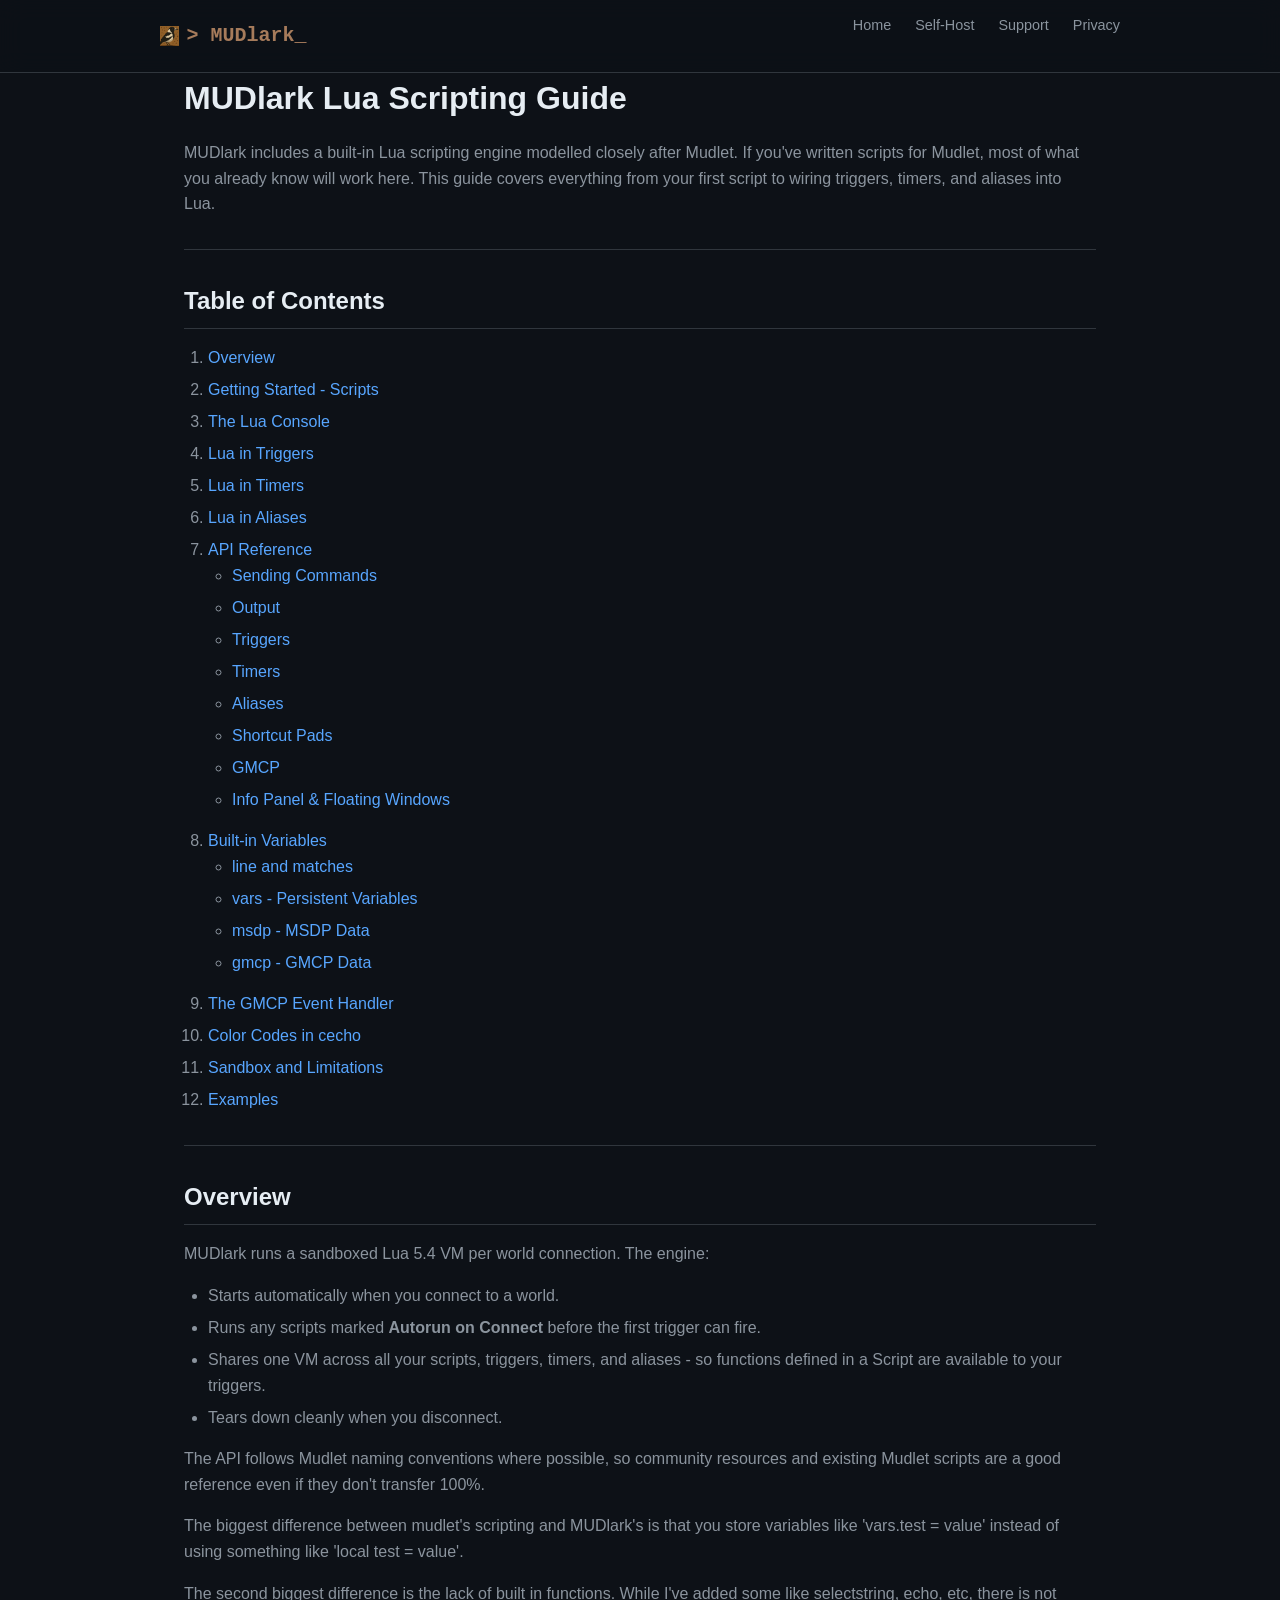
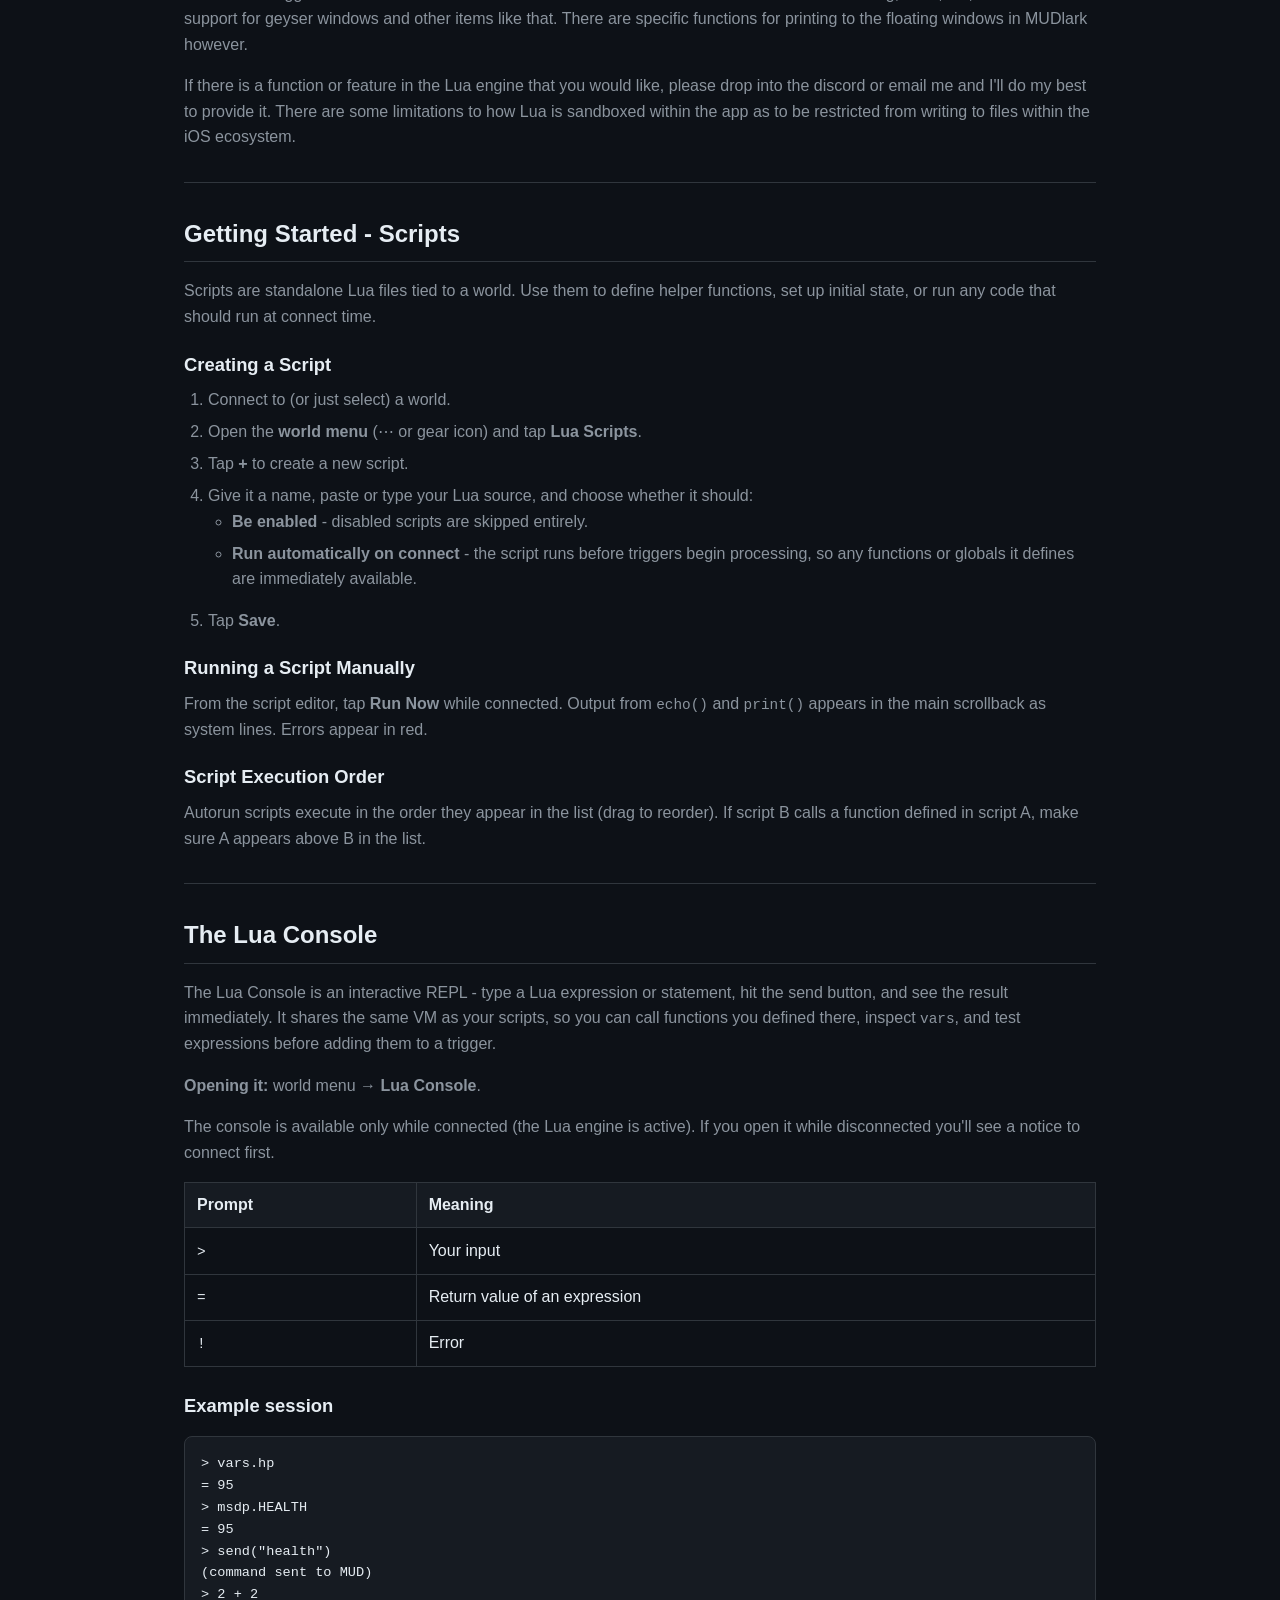
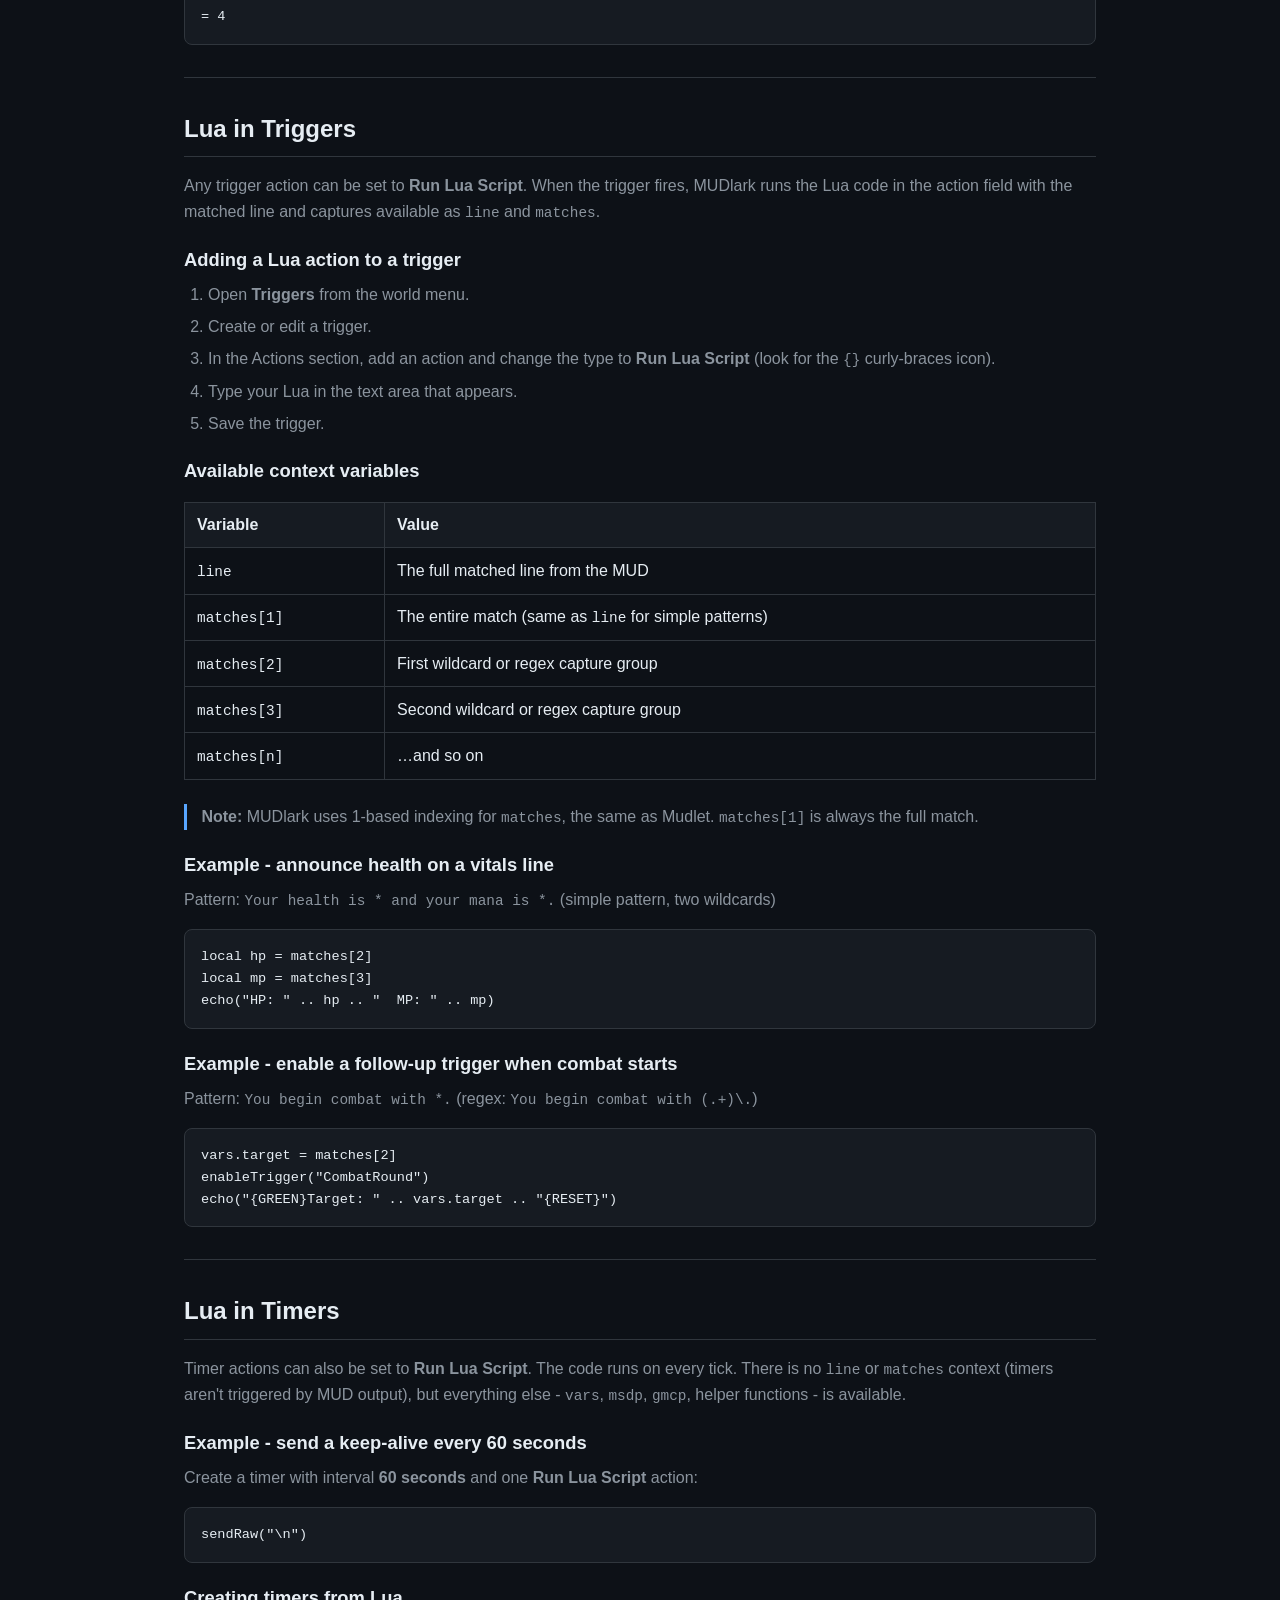
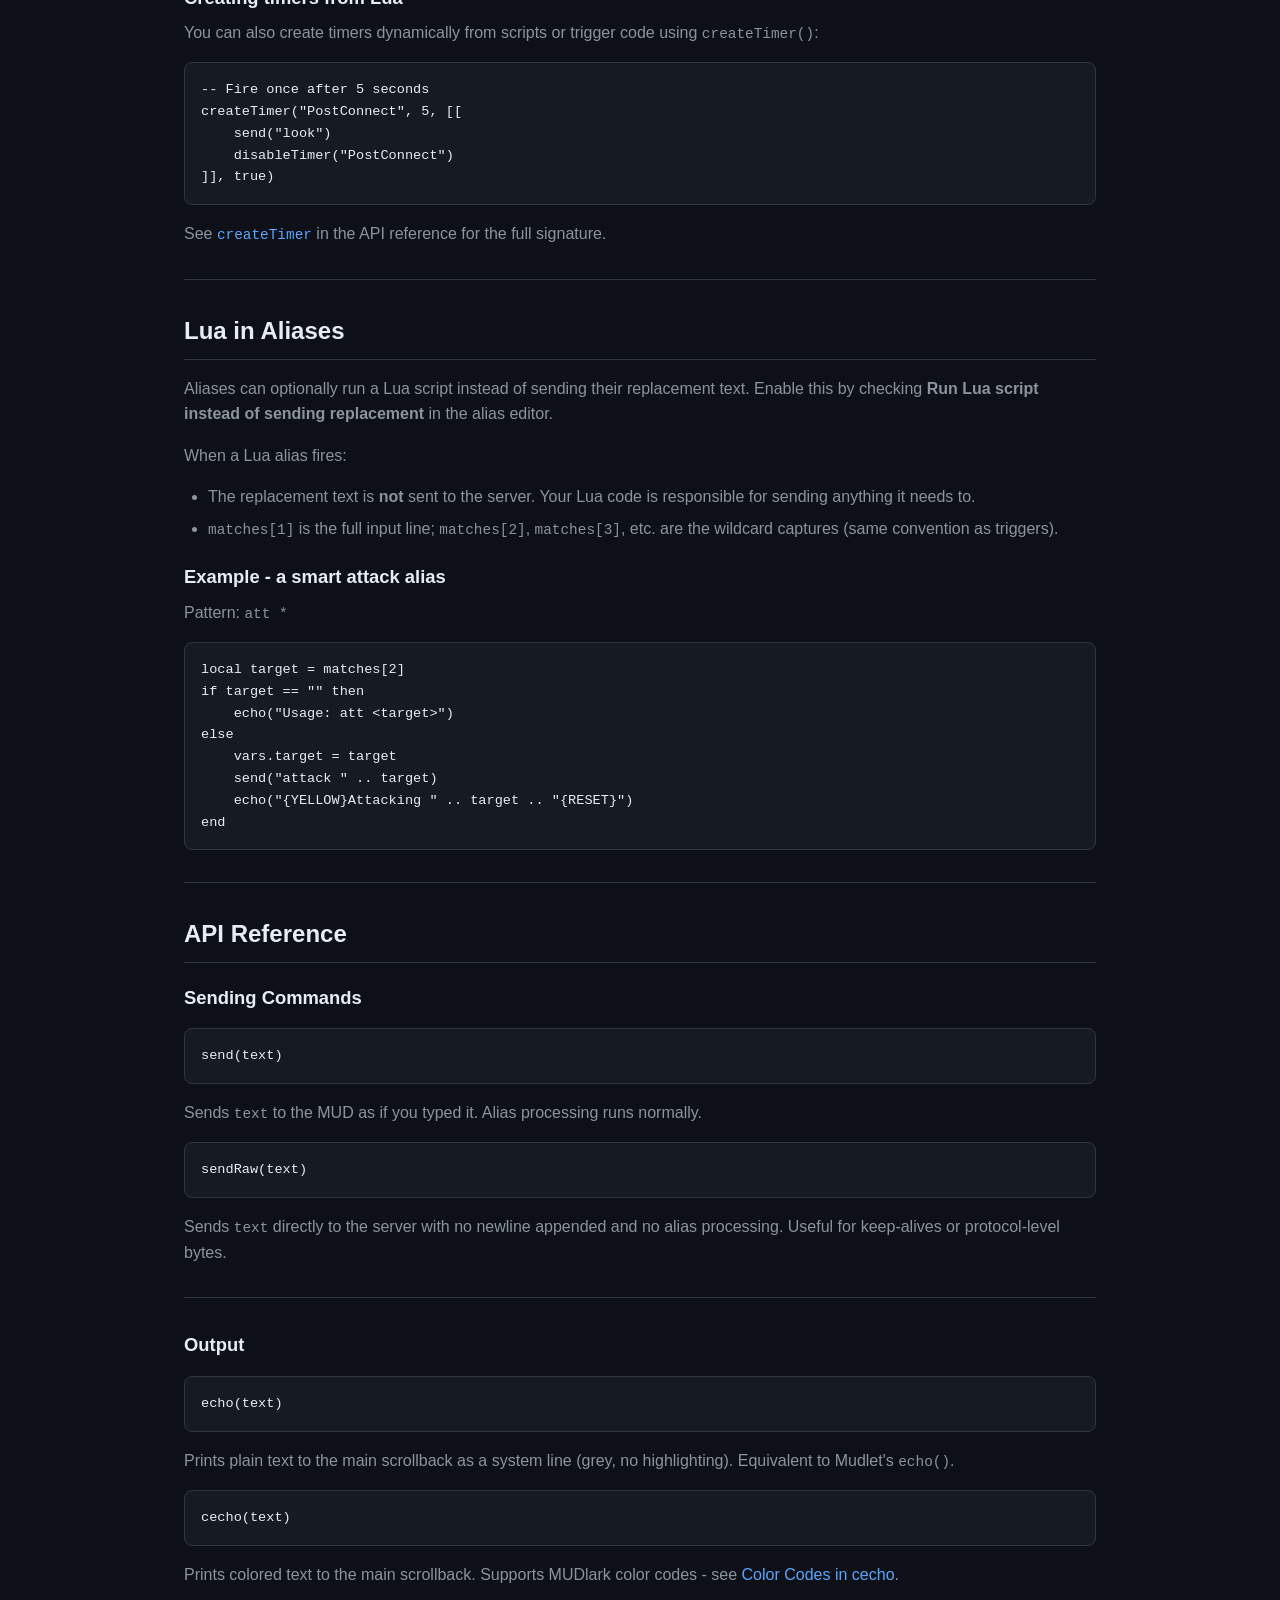
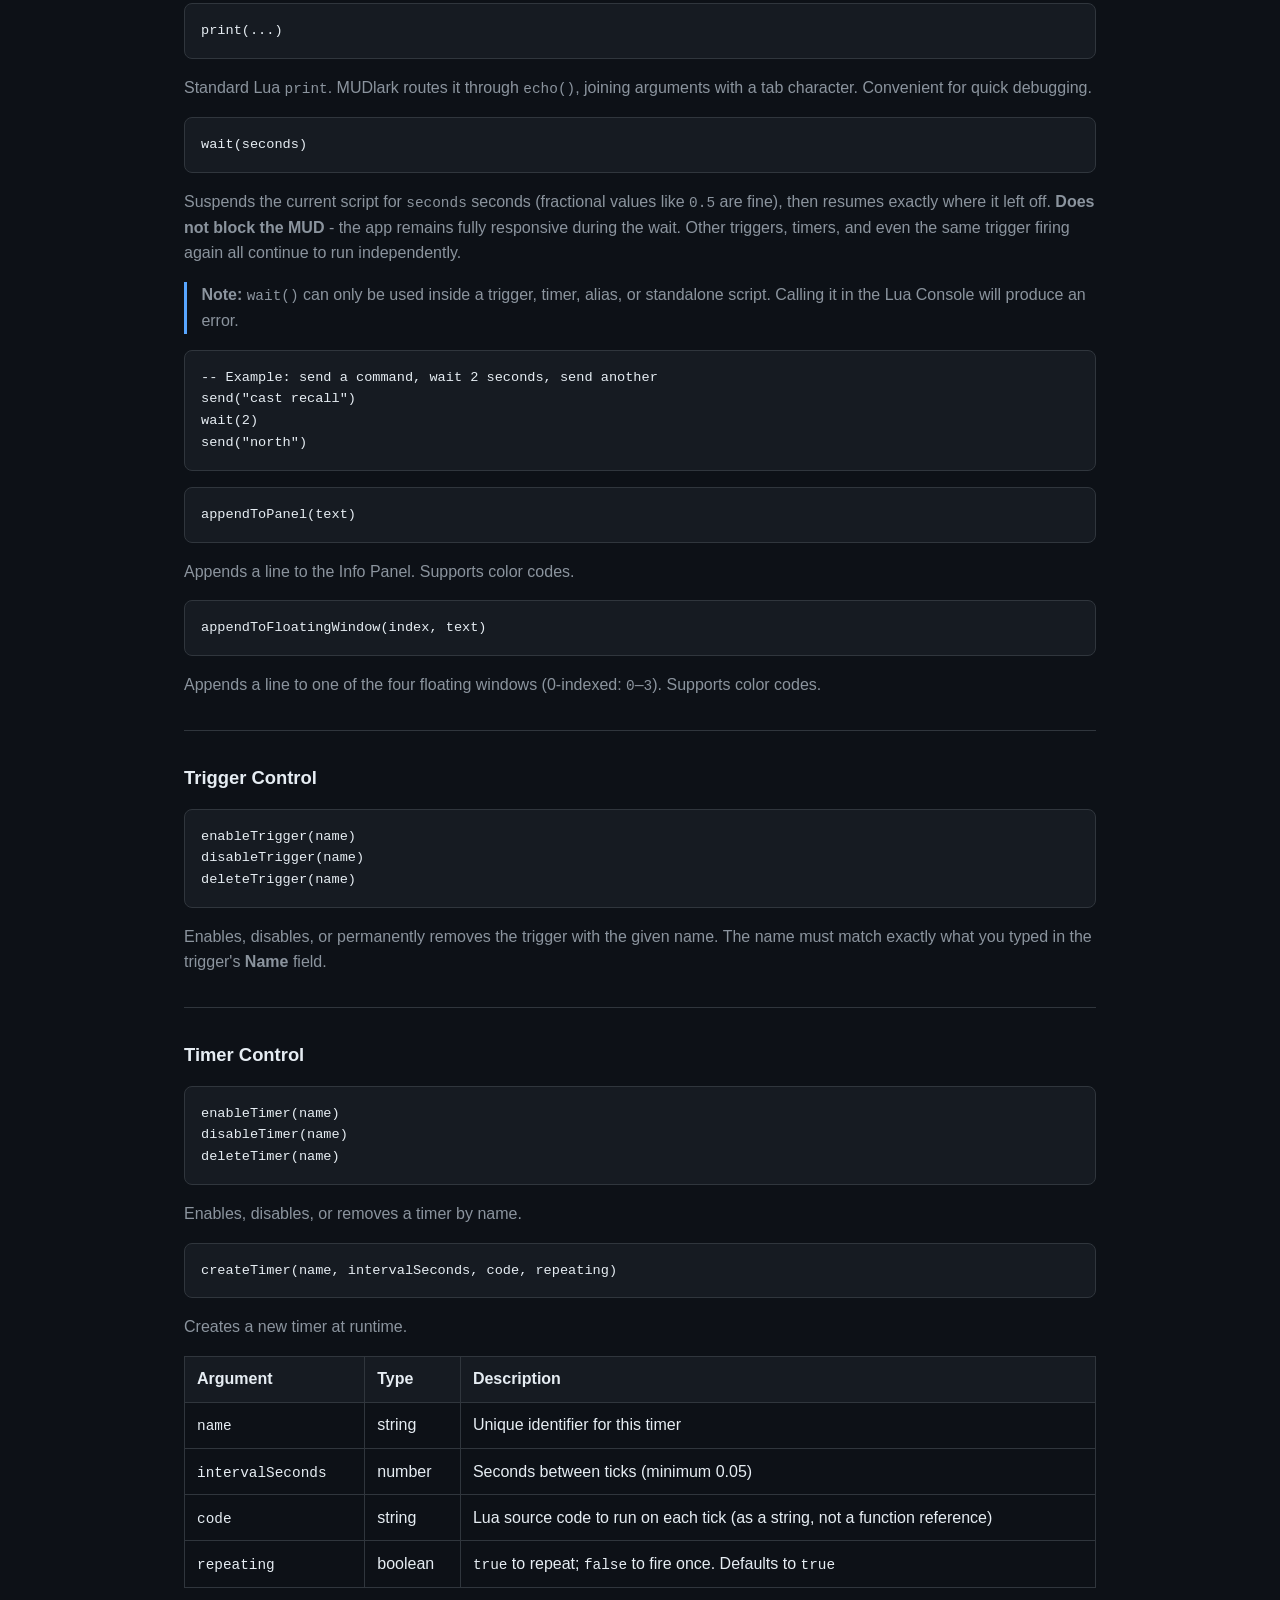
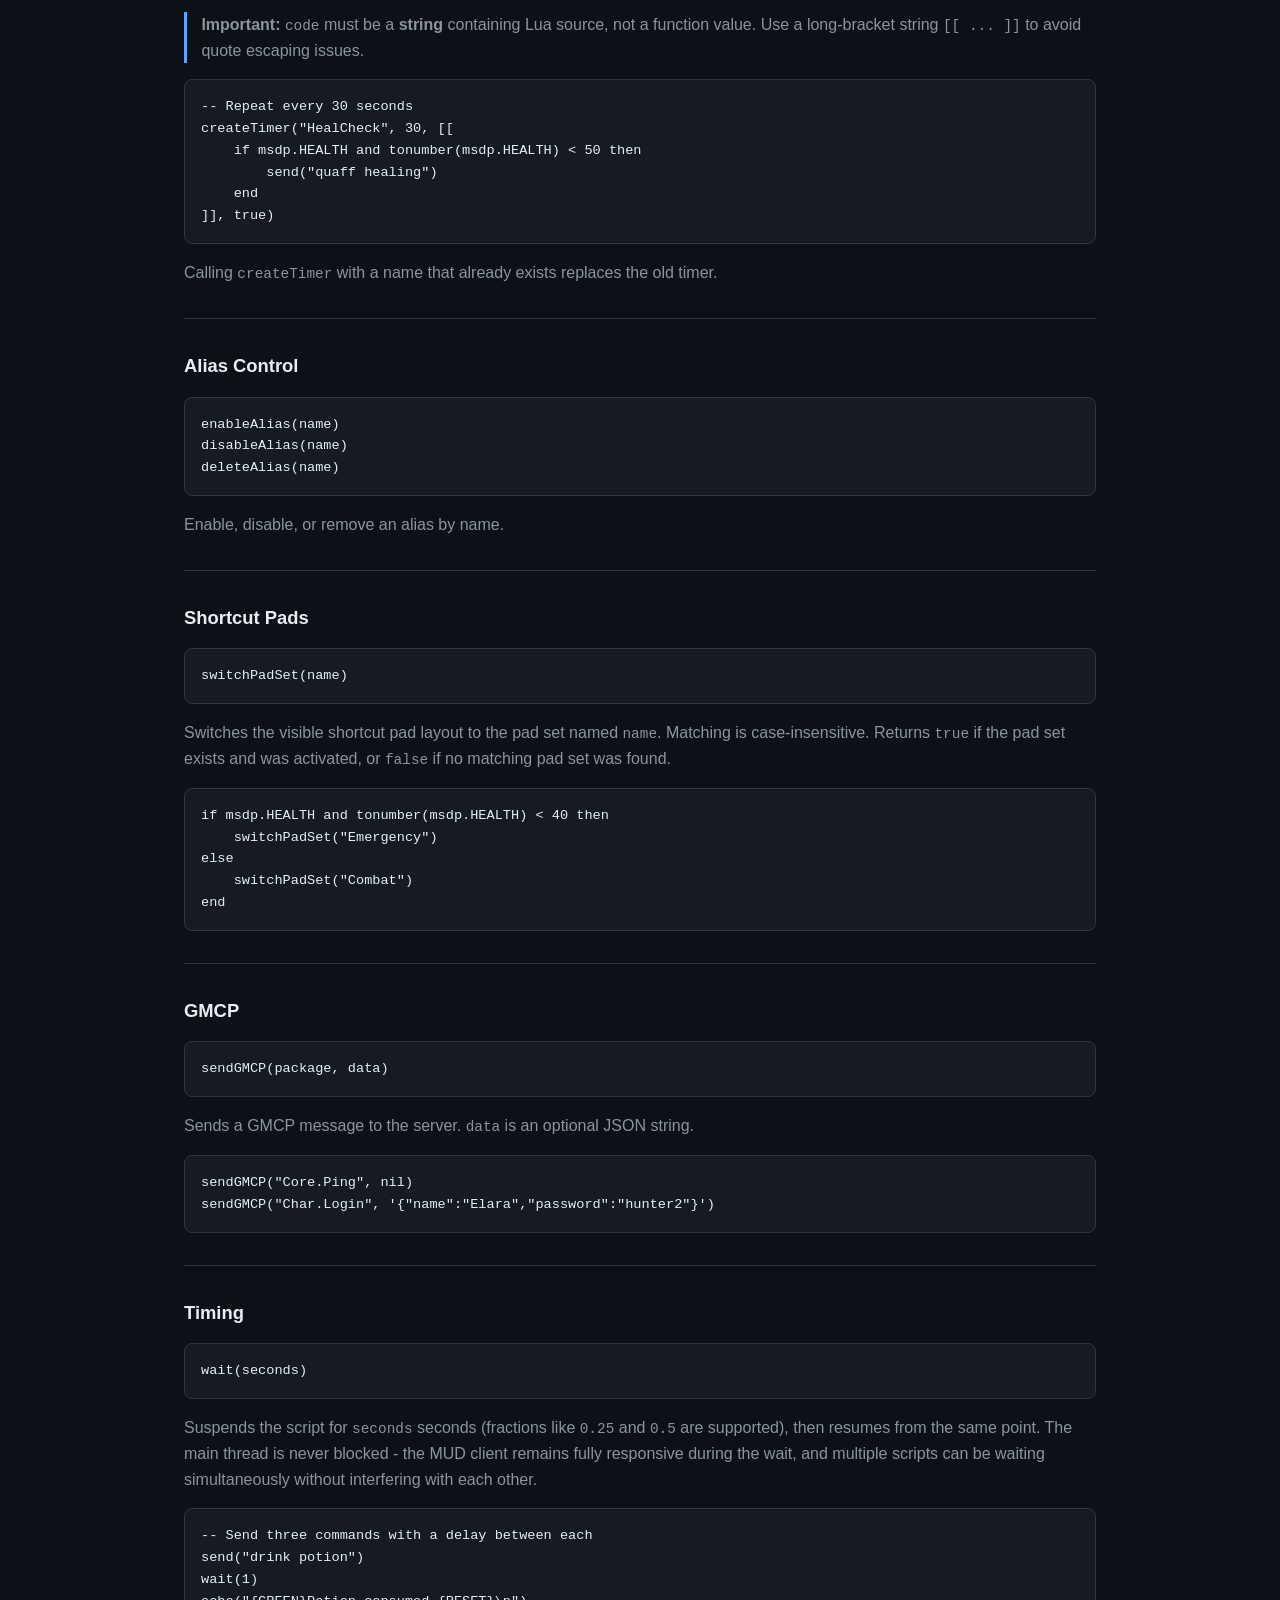
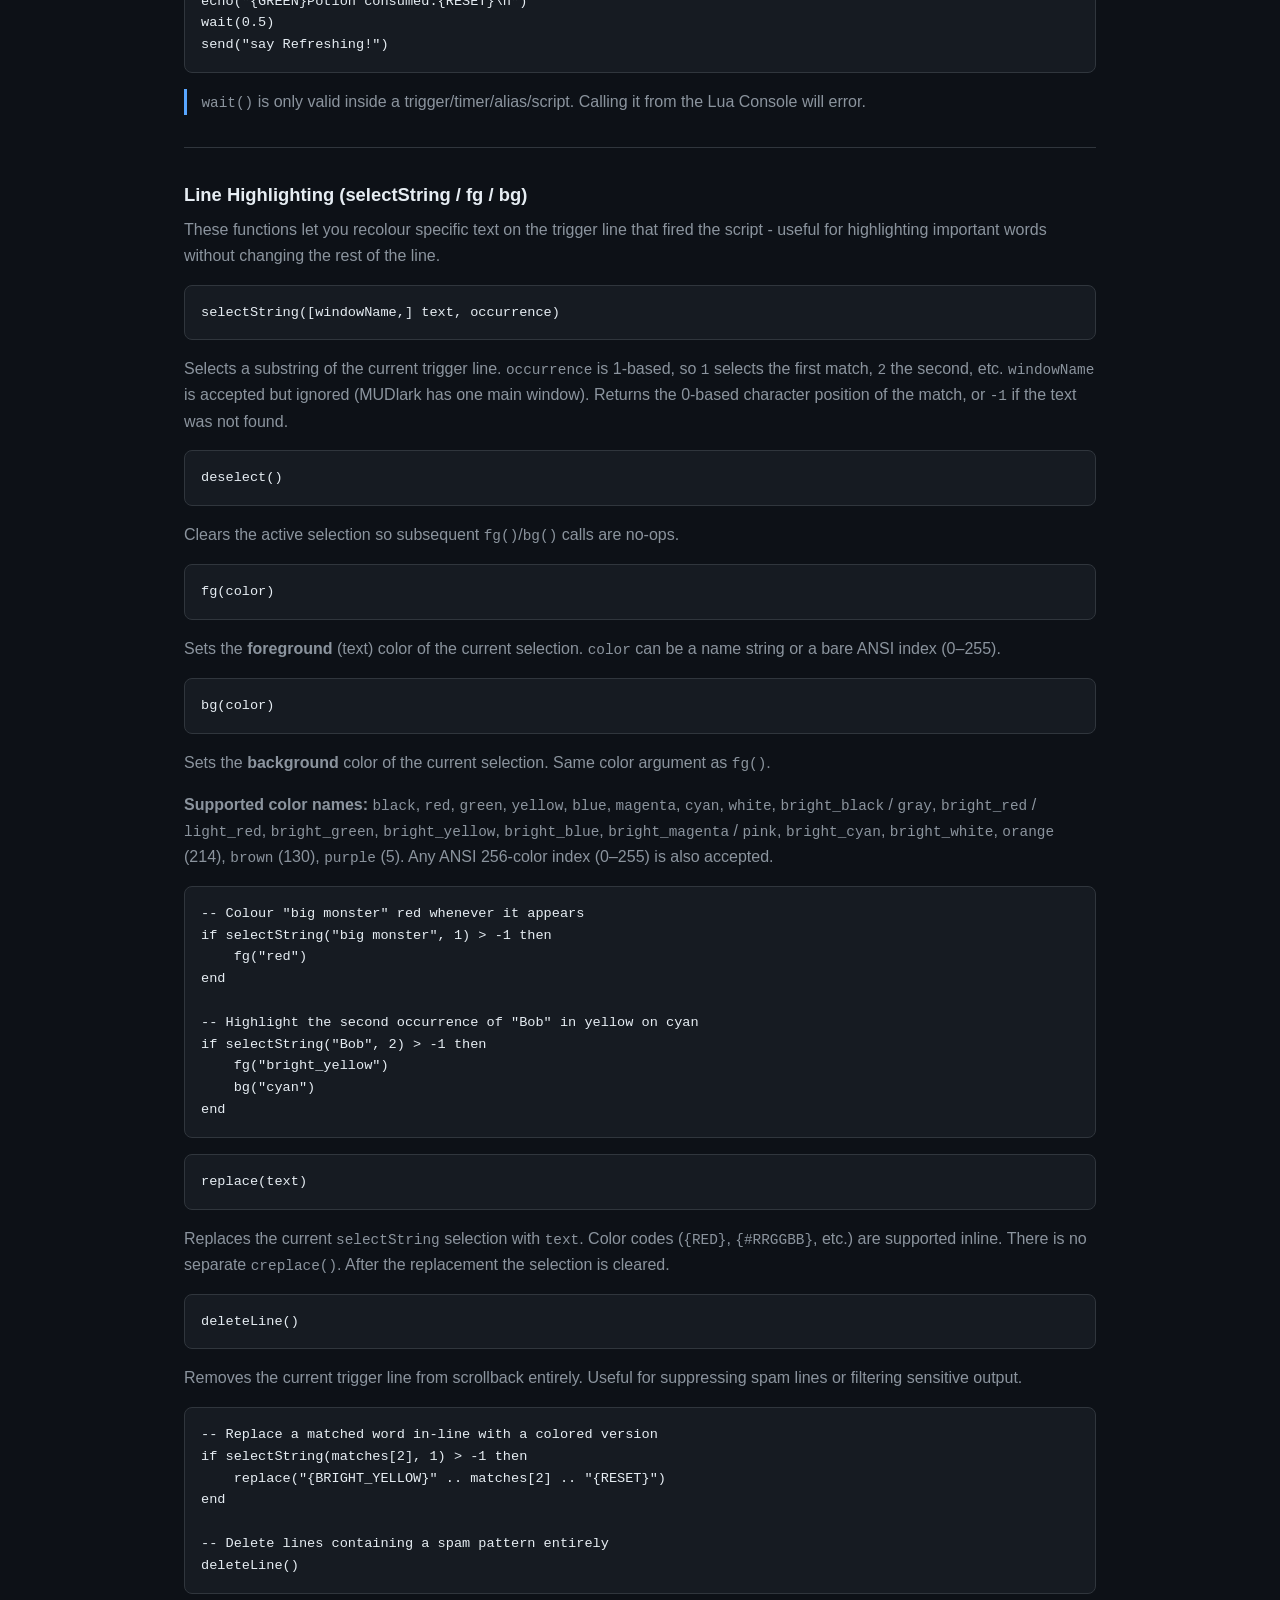
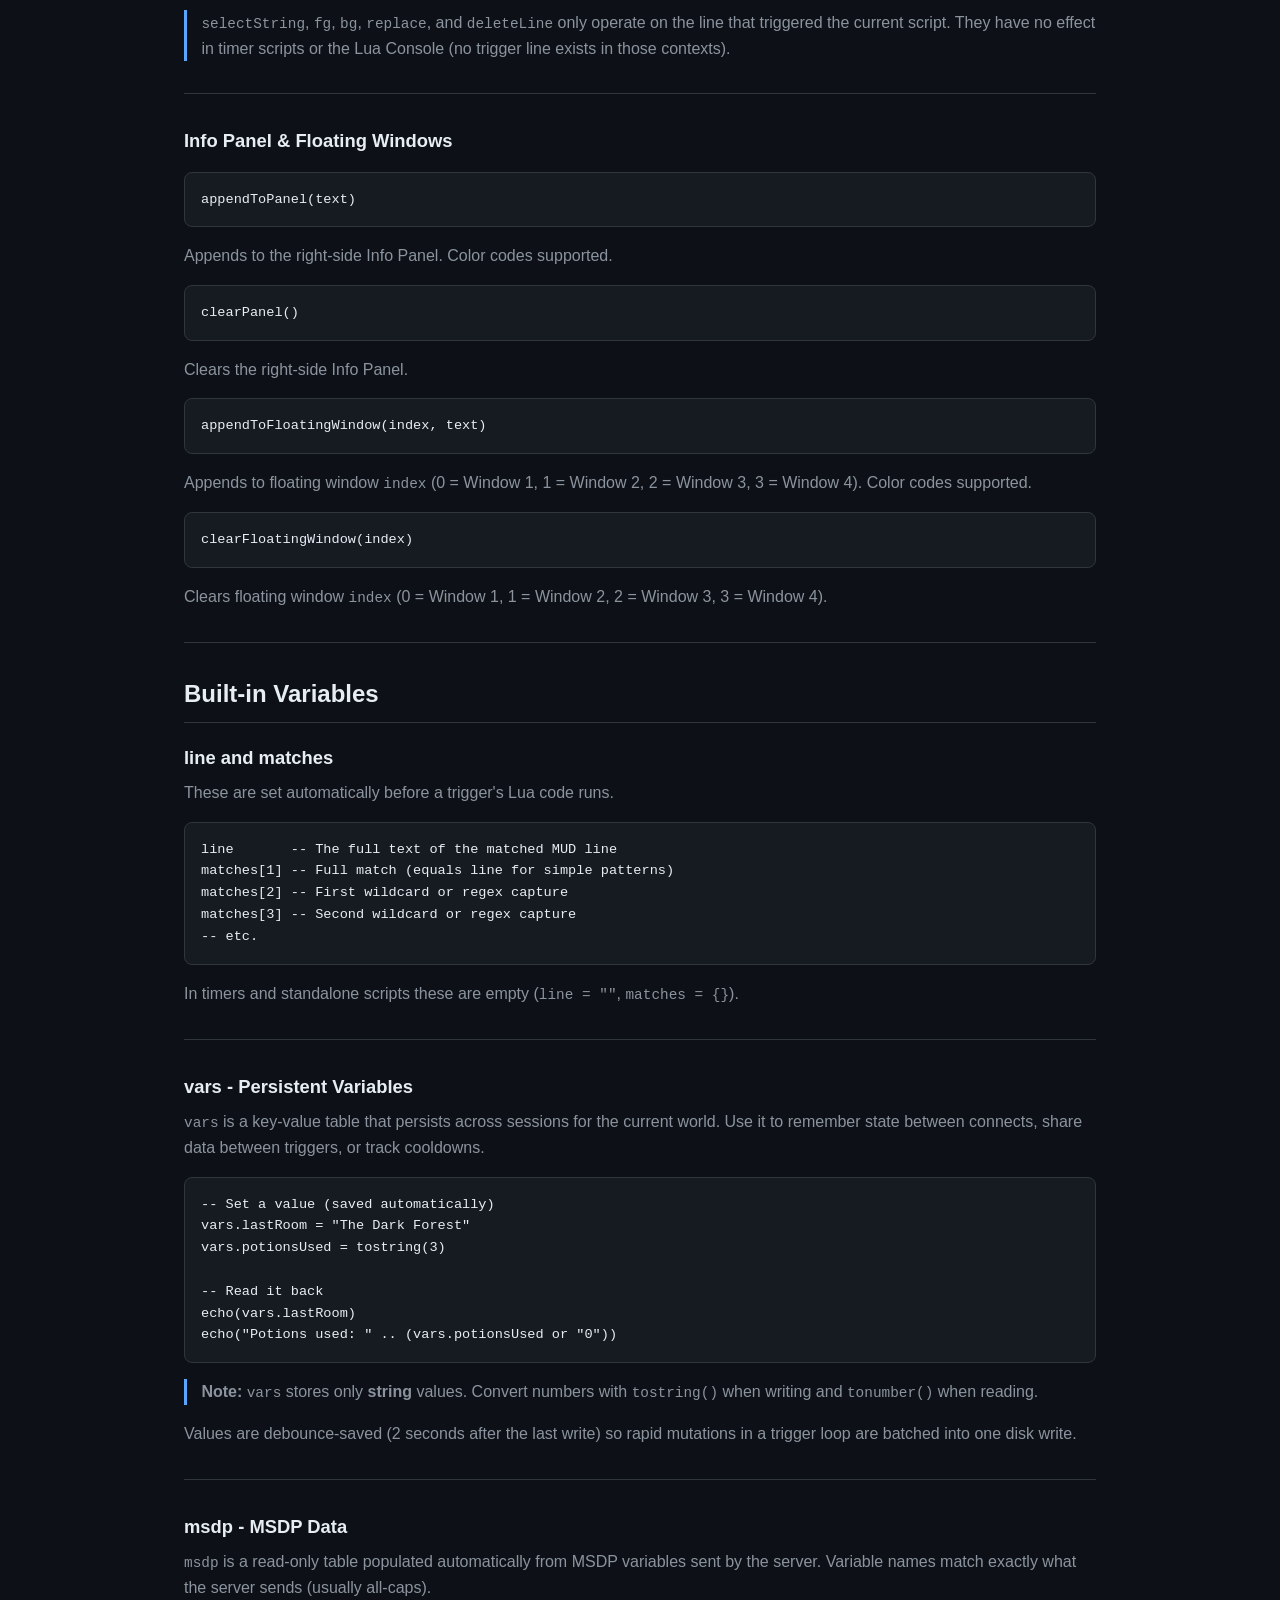
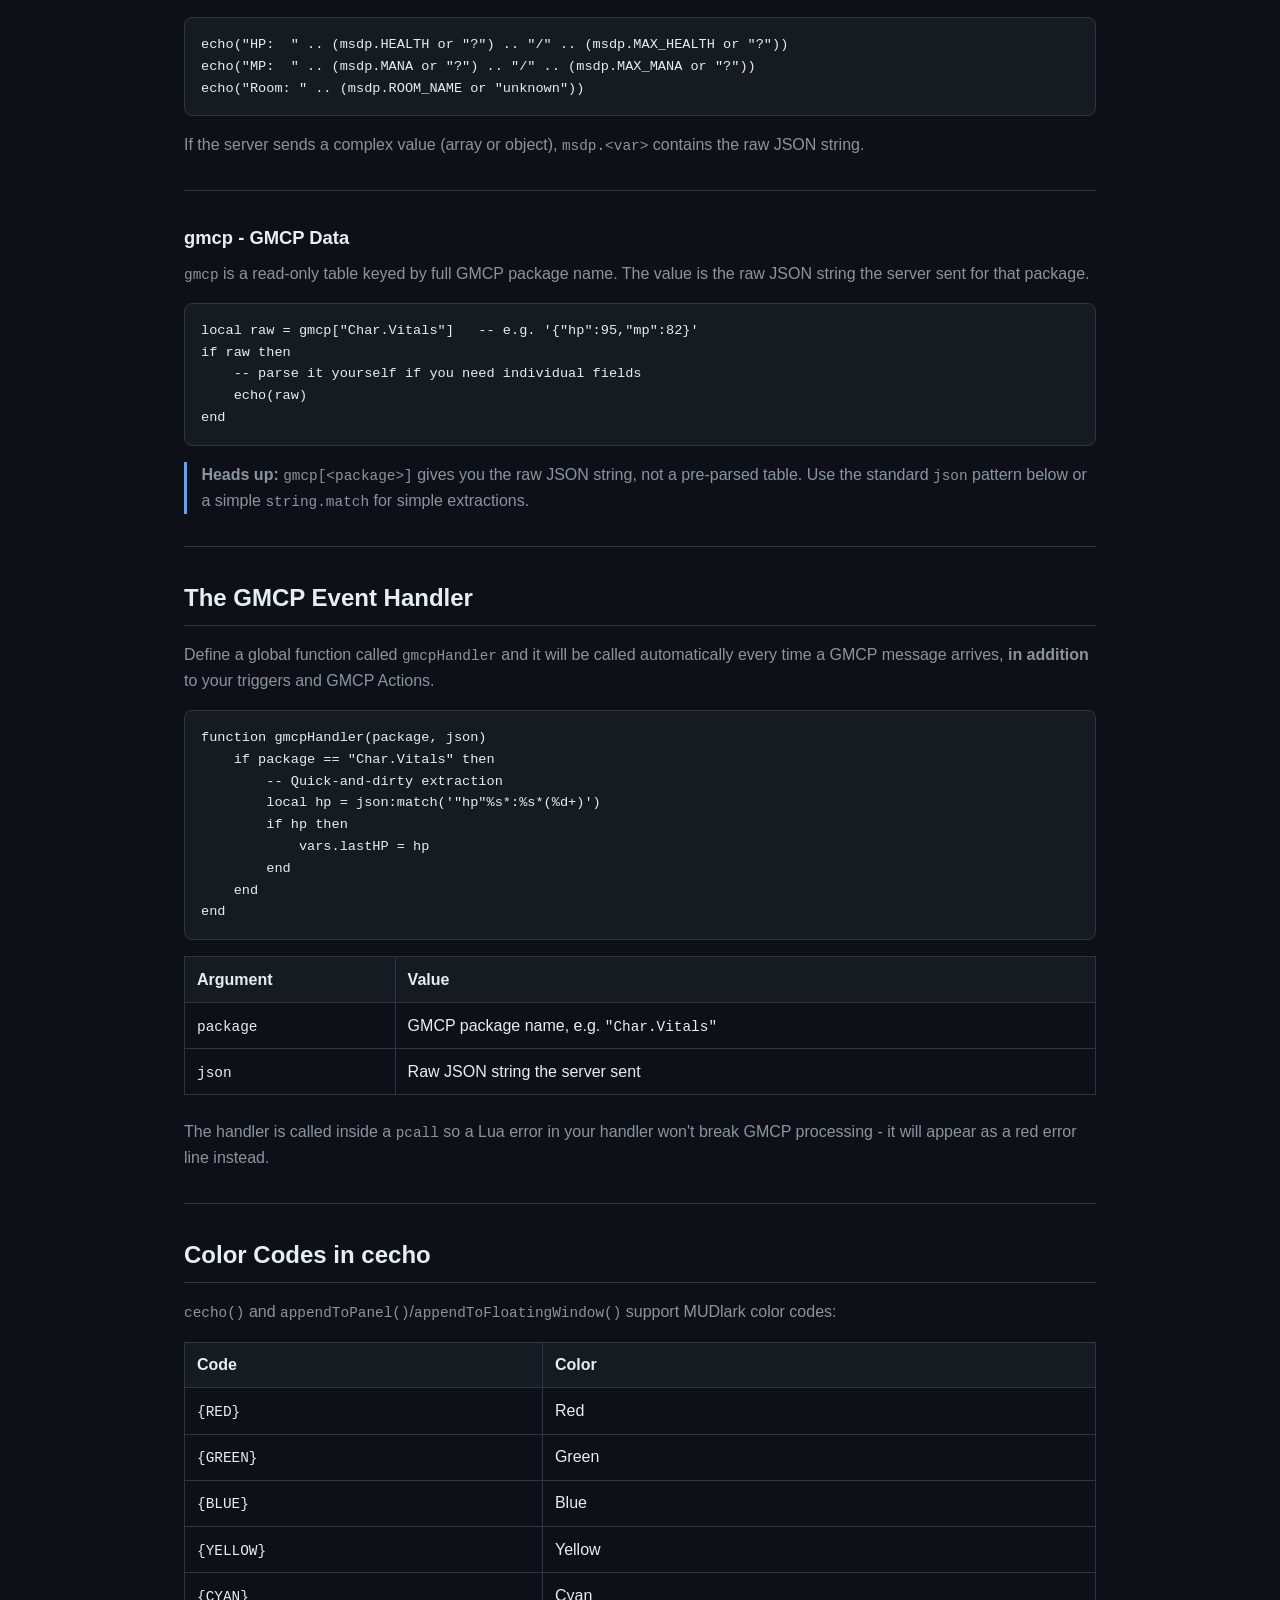
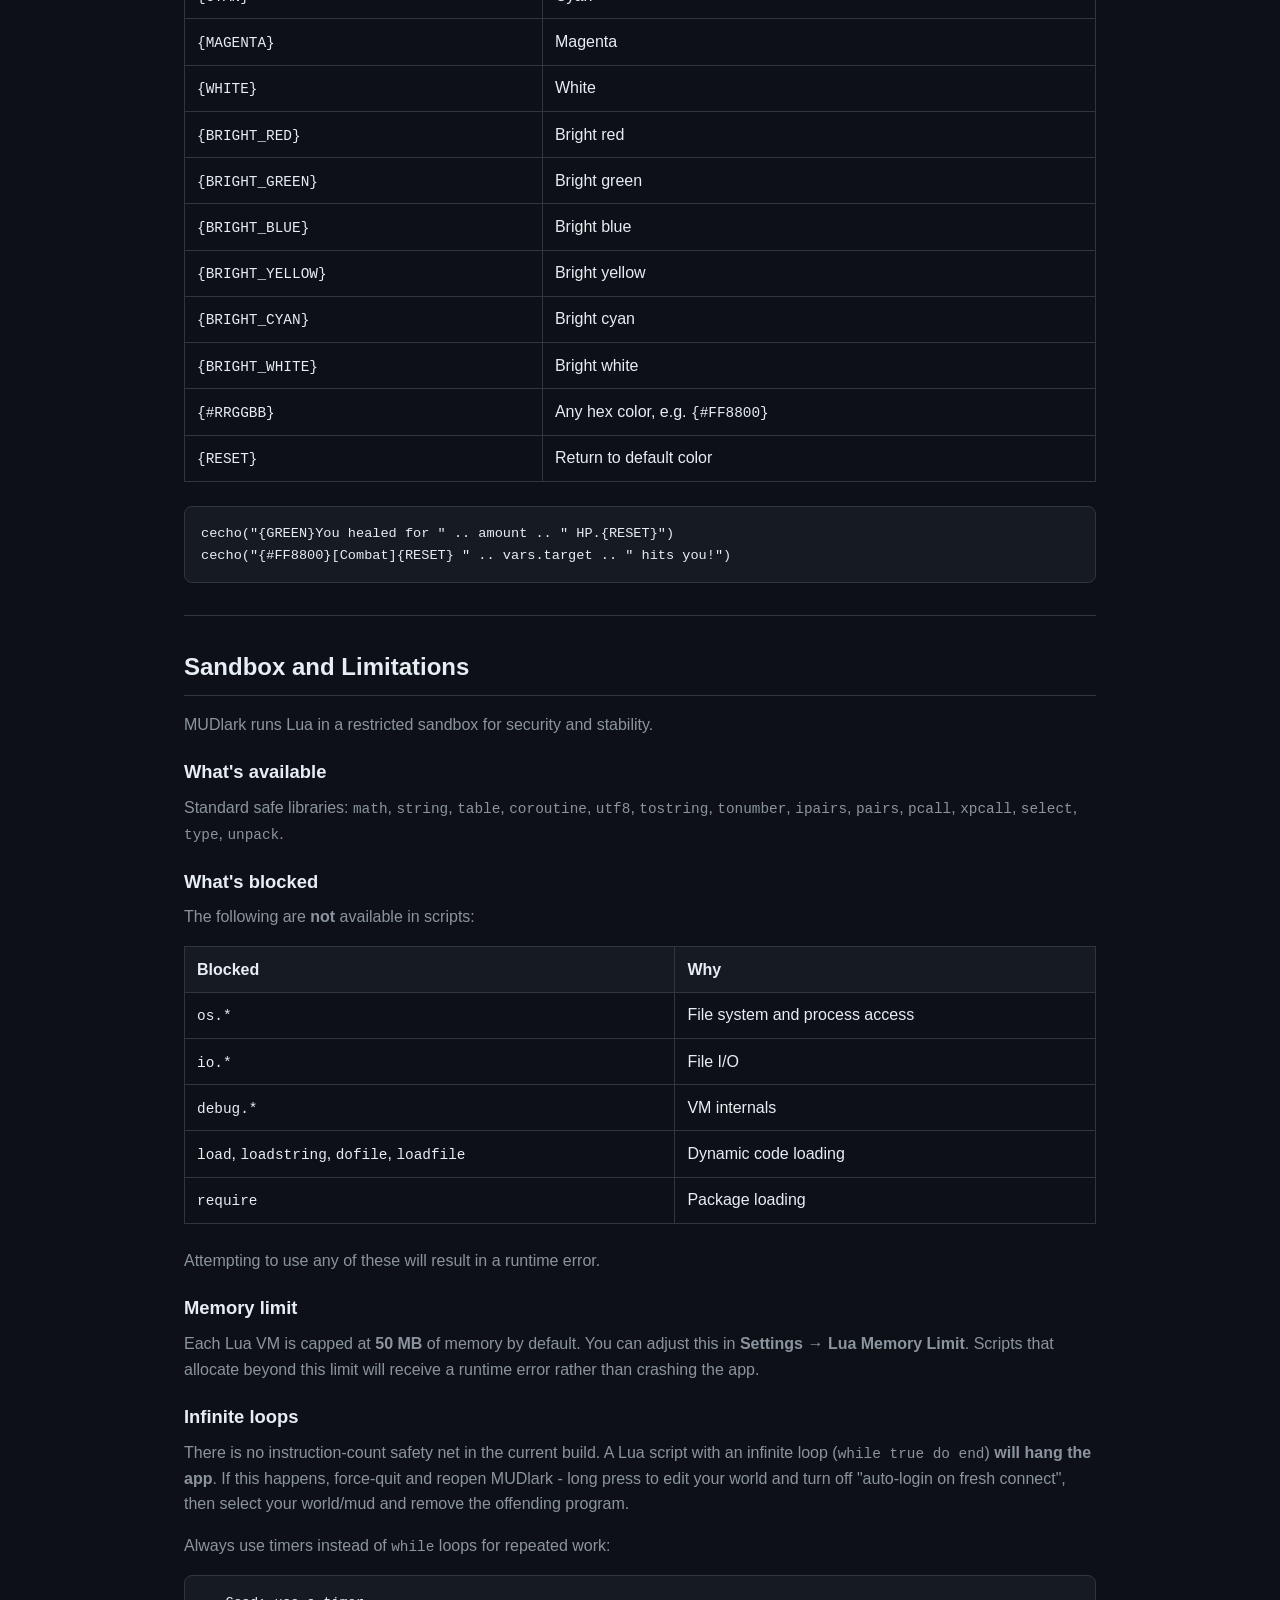
==== commit e6ee9b1d: "Style converted Lua guide markdown content" ====
--- a/docs/lua-scripting-guide.html
+++ b/docs/lua-scripting-guide.html
@@ -22,11 +22,6 @@
     </div>
   </nav>
 
-  <div class="hero">
-    <h1>Lua Scripting Guide</h1>
-    <p class="tagline">Full reference for scripting MUDlark worlds with Lua.</p>
-  </div>
-
   <div class="container">
     <section>
       <div class="markdown-doc">
@@ -36,25 +31,29 @@
 <h2 id="table-of-contents">Table of Contents</h2>
 <ol>
 <li><a href="#overview">Overview</a></li>
-<li><a href="#getting-started--scripts">Getting Started - Scripts</a></li>
+<li><a href="#getting-started-scripts">Getting Started - Scripts</a></li>
 <li><a href="#the-lua-console">The Lua Console</a></li>
 <li><a href="#lua-in-triggers">Lua in Triggers</a></li>
 <li><a href="#lua-in-timers">Lua in Timers</a></li>
 <li><a href="#lua-in-aliases">Lua in Aliases</a></li>
-<li><a href="#api-reference">API Reference</a>
-   - <a href="#sending-commands">Sending Commands</a>
-   - <a href="#output">Output</a>
-   - <a href="#trigger-control">Triggers</a>
-   - <a href="#timer-control">Timers</a>
-   - <a href="#alias-control">Aliases</a>
-   - <a href="#shortcut-pads">Shortcut Pads</a>
-   - <a href="#gmcp">GMCP</a>
-   - <a href="#info-panel--floating-windows">Info Panel &amp; Floating Windows</a></li>
-<li><a href="#built-in-variables">Built-in Variables</a>
-   - <a href="#line-and-matches">line and matches</a>
-   - <a href="#vars--persistent-variables">vars - Persistent Variables</a>
-   - <a href="#msdp--msdp-data">msdp - MSDP Data</a>
-   - <a href="#gmcp--gmcp-data">gmcp - GMCP Data</a></li>
+<li><a href="#api-reference">API Reference</a><ul>
+<li><a href="#sending-commands">Sending Commands</a></li>
+<li><a href="#output">Output</a></li>
+<li><a href="#trigger-control">Triggers</a></li>
+<li><a href="#timer-control">Timers</a></li>
+<li><a href="#alias-control">Aliases</a></li>
+<li><a href="#shortcut-pads">Shortcut Pads</a></li>
+<li><a href="#gmcp">GMCP</a></li>
+<li><a href="#info-panel-floating-windows">Info Panel &amp; Floating Windows</a></li>
+</ul>
+</li>
+<li><a href="#built-in-variables">Built-in Variables</a><ul>
+<li><a href="#line-and-matches">line and matches</a></li>
+<li><a href="#vars-persistent-variables">vars - Persistent Variables</a></li>
+<li><a href="#msdp-msdp-data">msdp - MSDP Data</a></li>
+<li><a href="#gmcp-gmcp-data">gmcp - GMCP Data</a></li>
+</ul>
+</li>
 <li><a href="#the-gmcp-event-handler">The GMCP Event Handler</a></li>
 <li><a href="#color-codes-in-cecho">Color Codes in cecho</a></li>
 <li><a href="#sandbox-and-limitations">Sandbox and Limitations</a></li>
@@ -81,9 +80,11 @@
 <li>Connect to (or just select) a world.</li>
 <li>Open the <strong>world menu</strong> (⋯ or gear icon) and tap <strong>Lua Scripts</strong>.</li>
 <li>Tap <strong>+</strong> to create a new script.</li>
-<li>Give it a name, paste or type your Lua source, and choose whether it should:
-   - <strong>Be enabled</strong> - disabled scripts are skipped entirely.
-   - <strong>Run automatically on connect</strong> - the script runs before triggers begin processing, so any functions or globals it defines are immediately available.</li>
+<li>Give it a name, paste or type your Lua source, and choose whether it should:<ul>
+<li><strong>Be enabled</strong> - disabled scripts are skipped entirely.</li>
+<li><strong>Run automatically on connect</strong> - the script runs before triggers begin processing, so any functions or globals it defines are immediately available.</li>
+</ul>
+</li>
 <li>Tap <strong>Save</strong>.</li>
 </ol>
 <h3 id="running-a-script-manually">Running a Script Manually</h3>
@@ -203,9 +204,11 @@
 <hr />
 <h2 id="lua-in-aliases">Lua in Aliases</h2>
 <p>Aliases can optionally run a Lua script instead of sending their replacement text. Enable this by checking <strong>Run Lua script instead of sending replacement</strong> in the alias editor.</p>
-<p>When a Lua alias fires:
-- The replacement text is <strong>not</strong> sent to the server. Your Lua code is responsible for sending anything it needs to.
-- <code>matches[1]</code> is the full input line; <code>matches[2]</code>, <code>matches[3]</code>, etc. are the wildcard captures (same convention as triggers).</p>
+<p>When a Lua alias fires:</p>
+<ul>
+<li>The replacement text is <strong>not</strong> sent to the server. Your Lua code is responsible for sending anything it needs to.</li>
+<li><code>matches[1]</code> is the full input line; <code>matches[2]</code>, <code>matches[3]</code>, etc. are the wildcard captures (same convention as triggers).</li>
+</ul>
 <h3 id="example-a-smart-attack-alias">Example - a smart attack alias</h3>
 <p>Pattern: <code>att *</code></p>
 <pre><code class="language-lua">local target = matches[2]
--- a/docs/style.css
+++ b/docs/style.css
@@ -377,3 +377,67 @@
     grid-template-columns: 1fr;
   }
 }
+
+/* Markdown documentation page */
+.markdown-doc h1 {
+  font-size: 2rem;
+  margin-bottom: 1rem;
+  margin-top: 0;
+}
+
+.markdown-doc h2 {
+  margin-top: 2rem;
+}
+
+.markdown-doc h3 {
+  margin-top: 1.25rem;
+}
+
+.markdown-doc hr {
+  border: 0;
+  border-top: 1px solid var(--border);
+  margin: 2rem 0;
+}
+
+.markdown-doc pre {
+  background-color: var(--bg-secondary);
+  border: 1px solid var(--border);
+  border-radius: 8px;
+  padding: 1rem;
+  overflow-x: auto;
+  margin: 1rem 0;
+}
+
+.markdown-doc code {
+  font-family: var(--font-mono);
+  font-size: 0.9em;
+}
+
+.markdown-doc pre code {
+  font-size: 0.85rem;
+}
+
+.markdown-doc table {
+  width: 100%;
+  border-collapse: collapse;
+  margin: 1rem 0 1.5rem;
+}
+
+.markdown-doc th,
+.markdown-doc td {
+  border: 1px solid var(--border);
+  padding: 0.6rem 0.75rem;
+  text-align: left;
+  vertical-align: top;
+}
+
+.markdown-doc th {
+  background-color: var(--bg-secondary);
+  color: var(--text-primary);
+}
+
+.markdown-doc blockquote {
+  border-left: 3px solid var(--accent);
+  padding-left: 0.9rem;
+  margin: 1rem 0;
+}
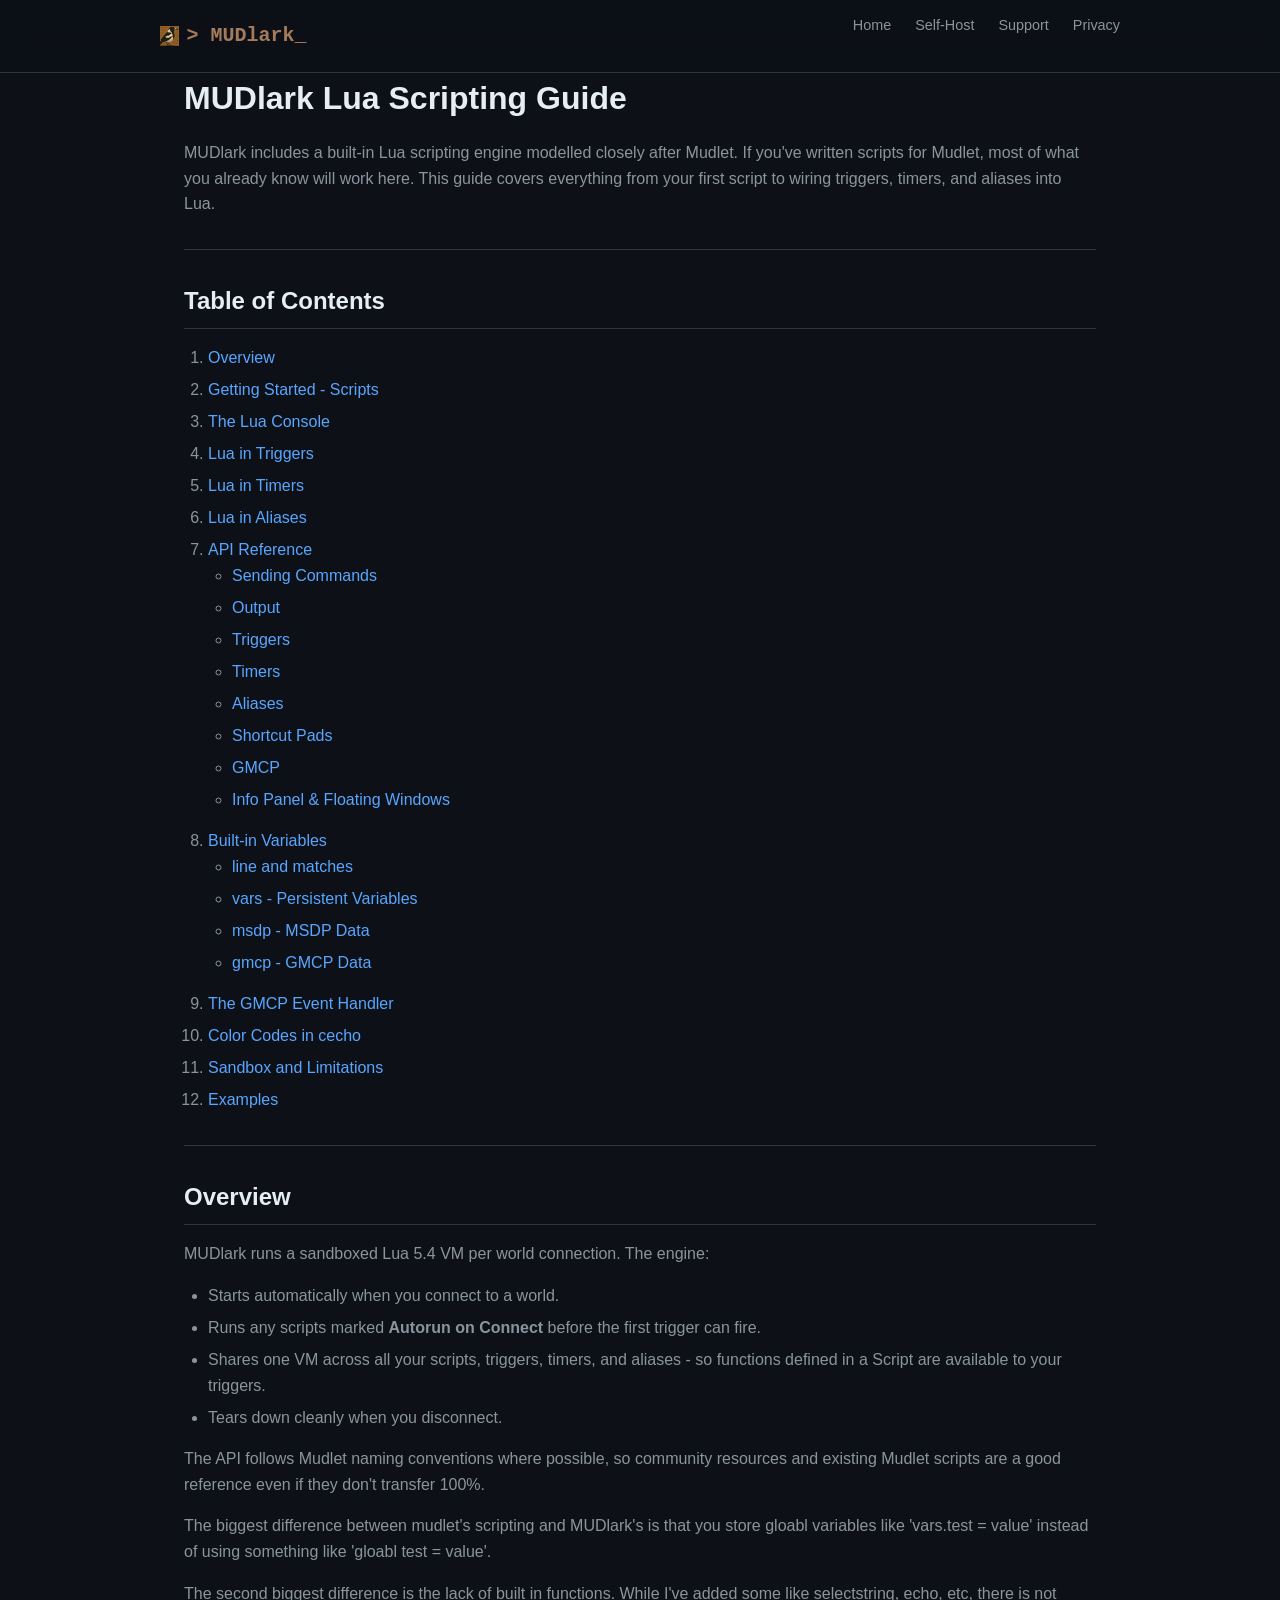
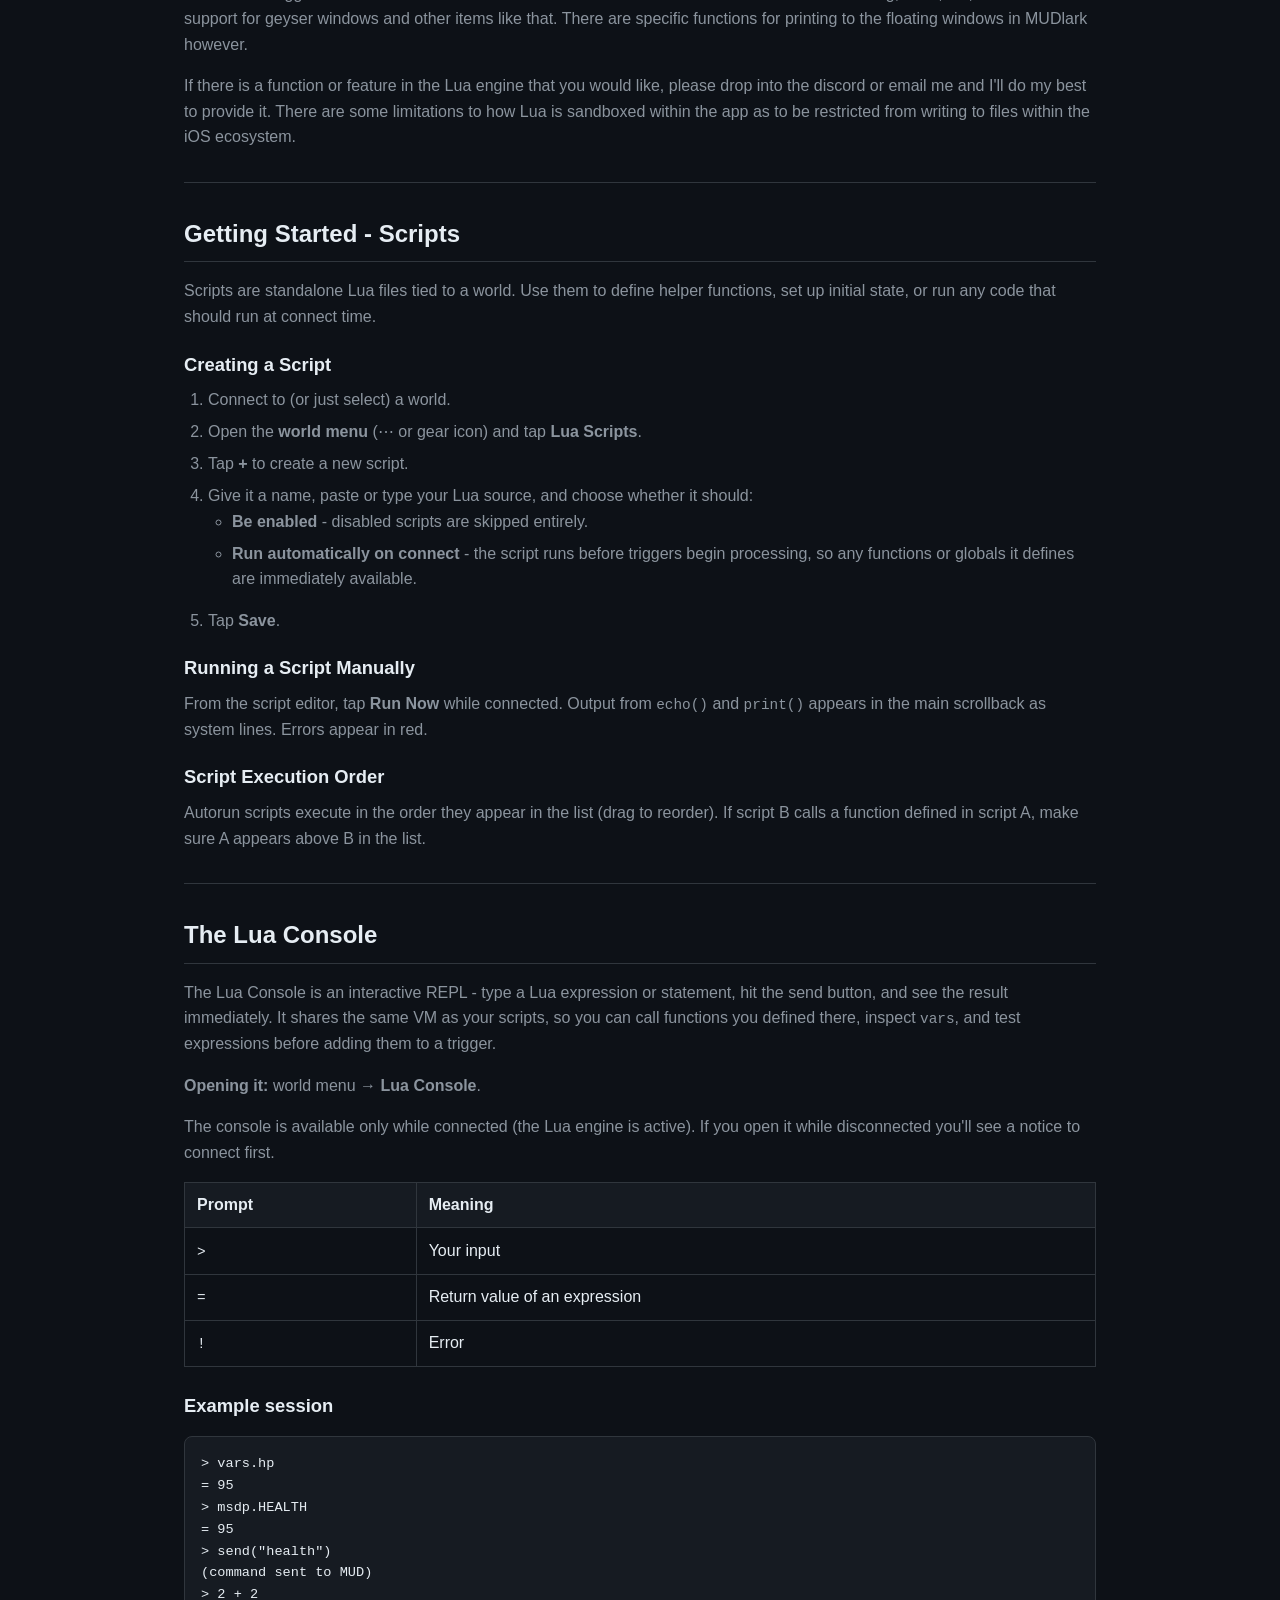
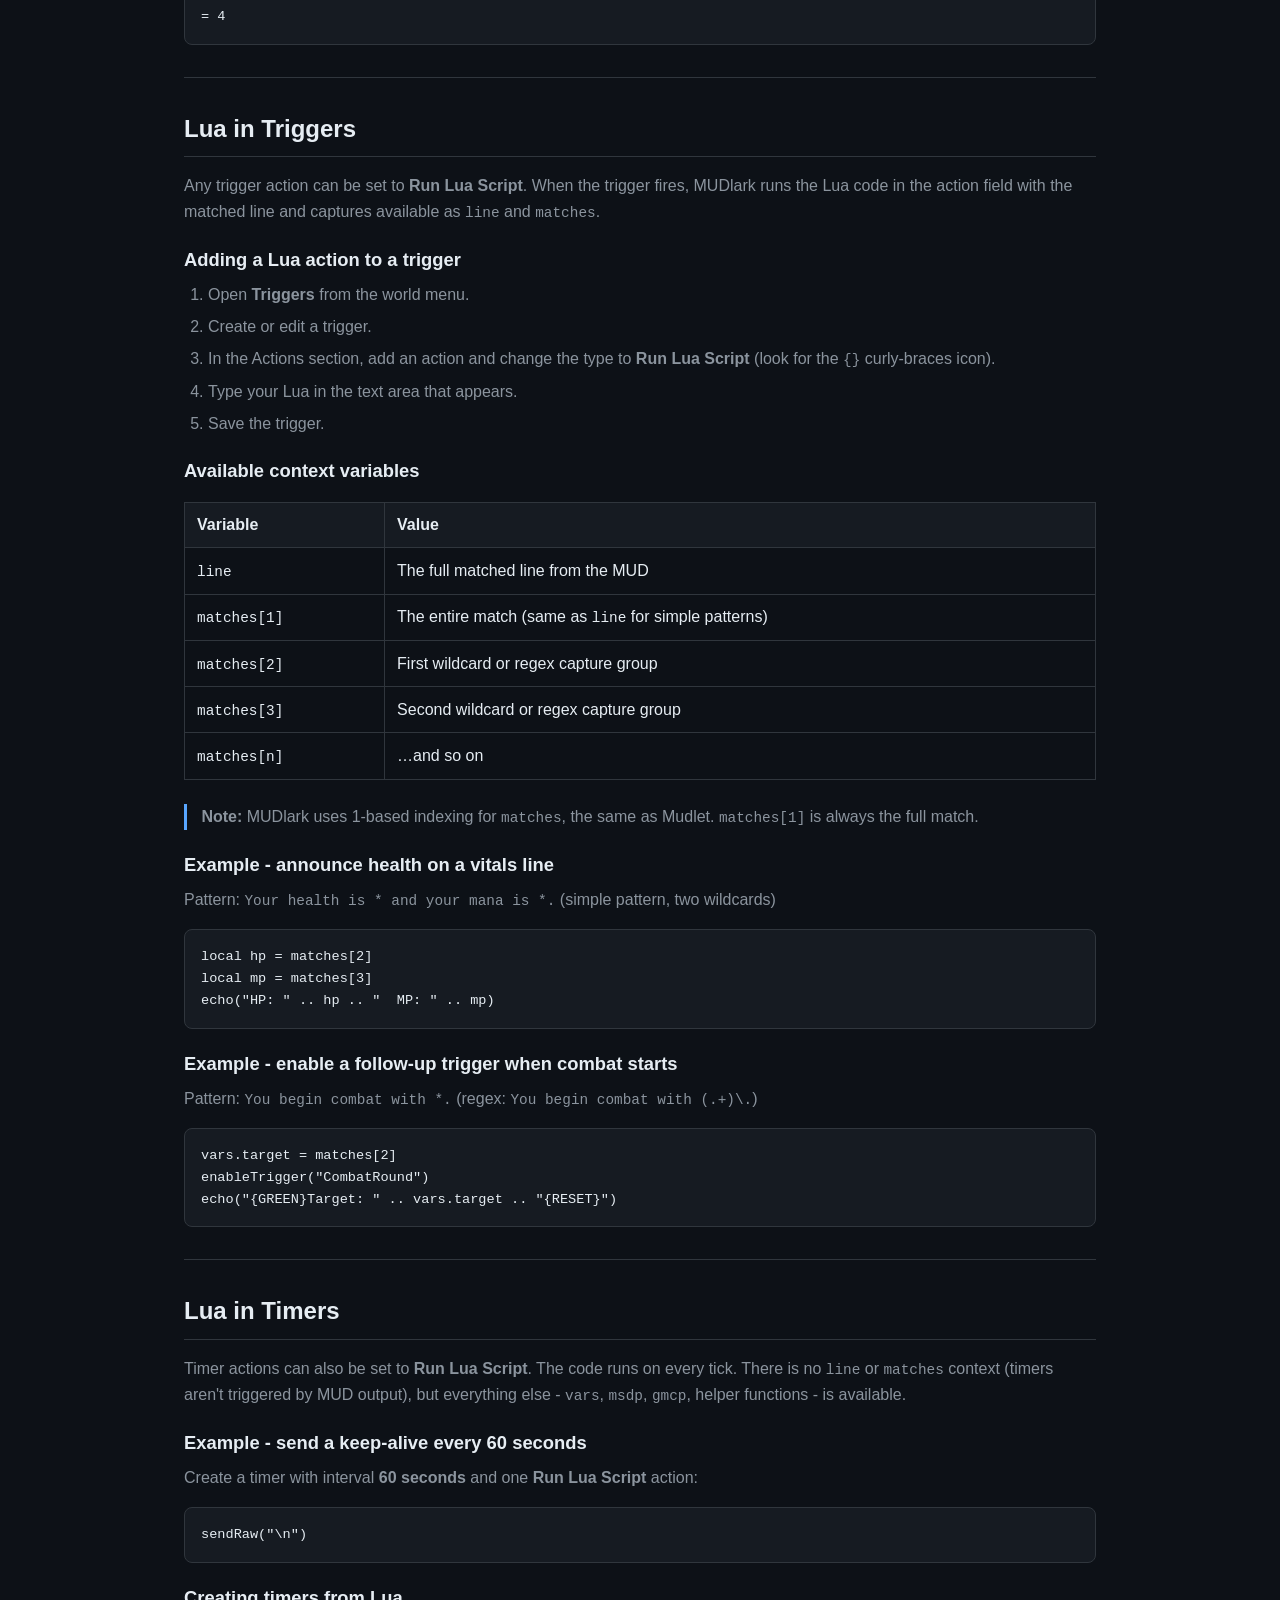
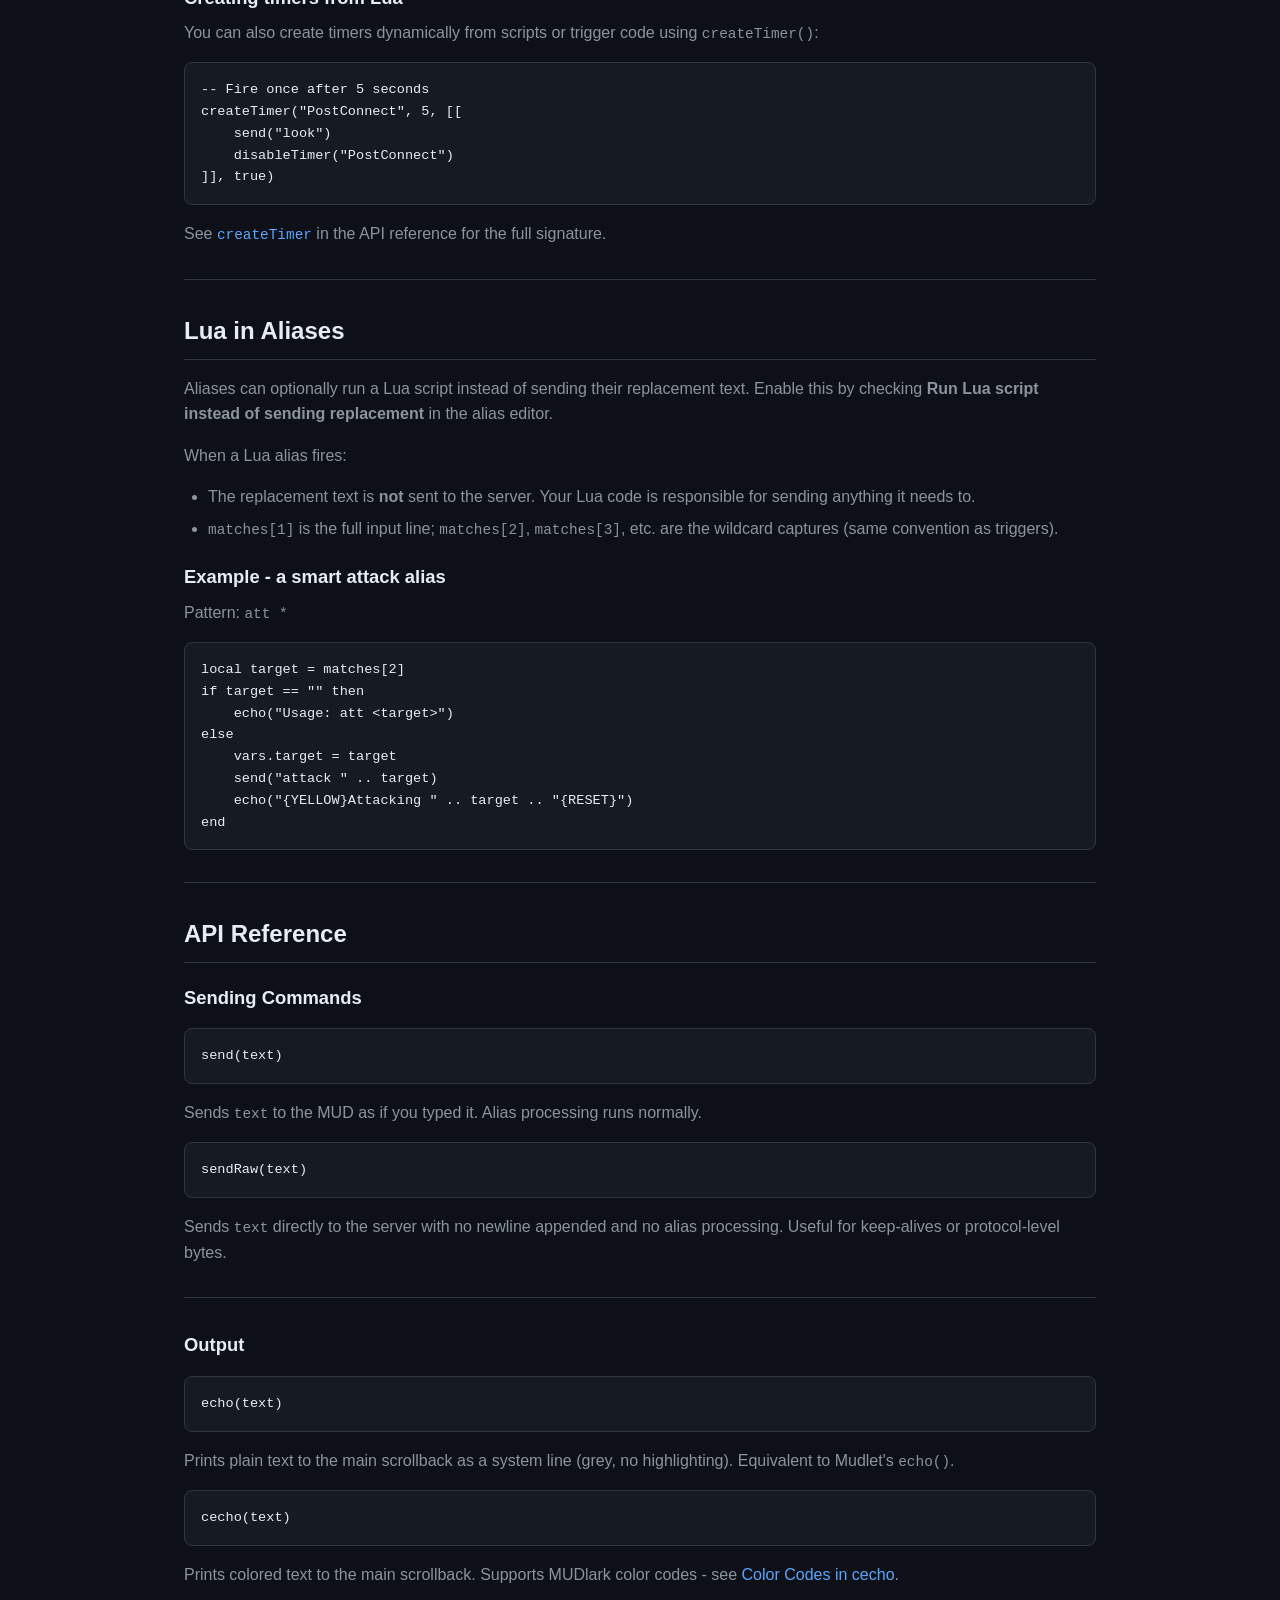
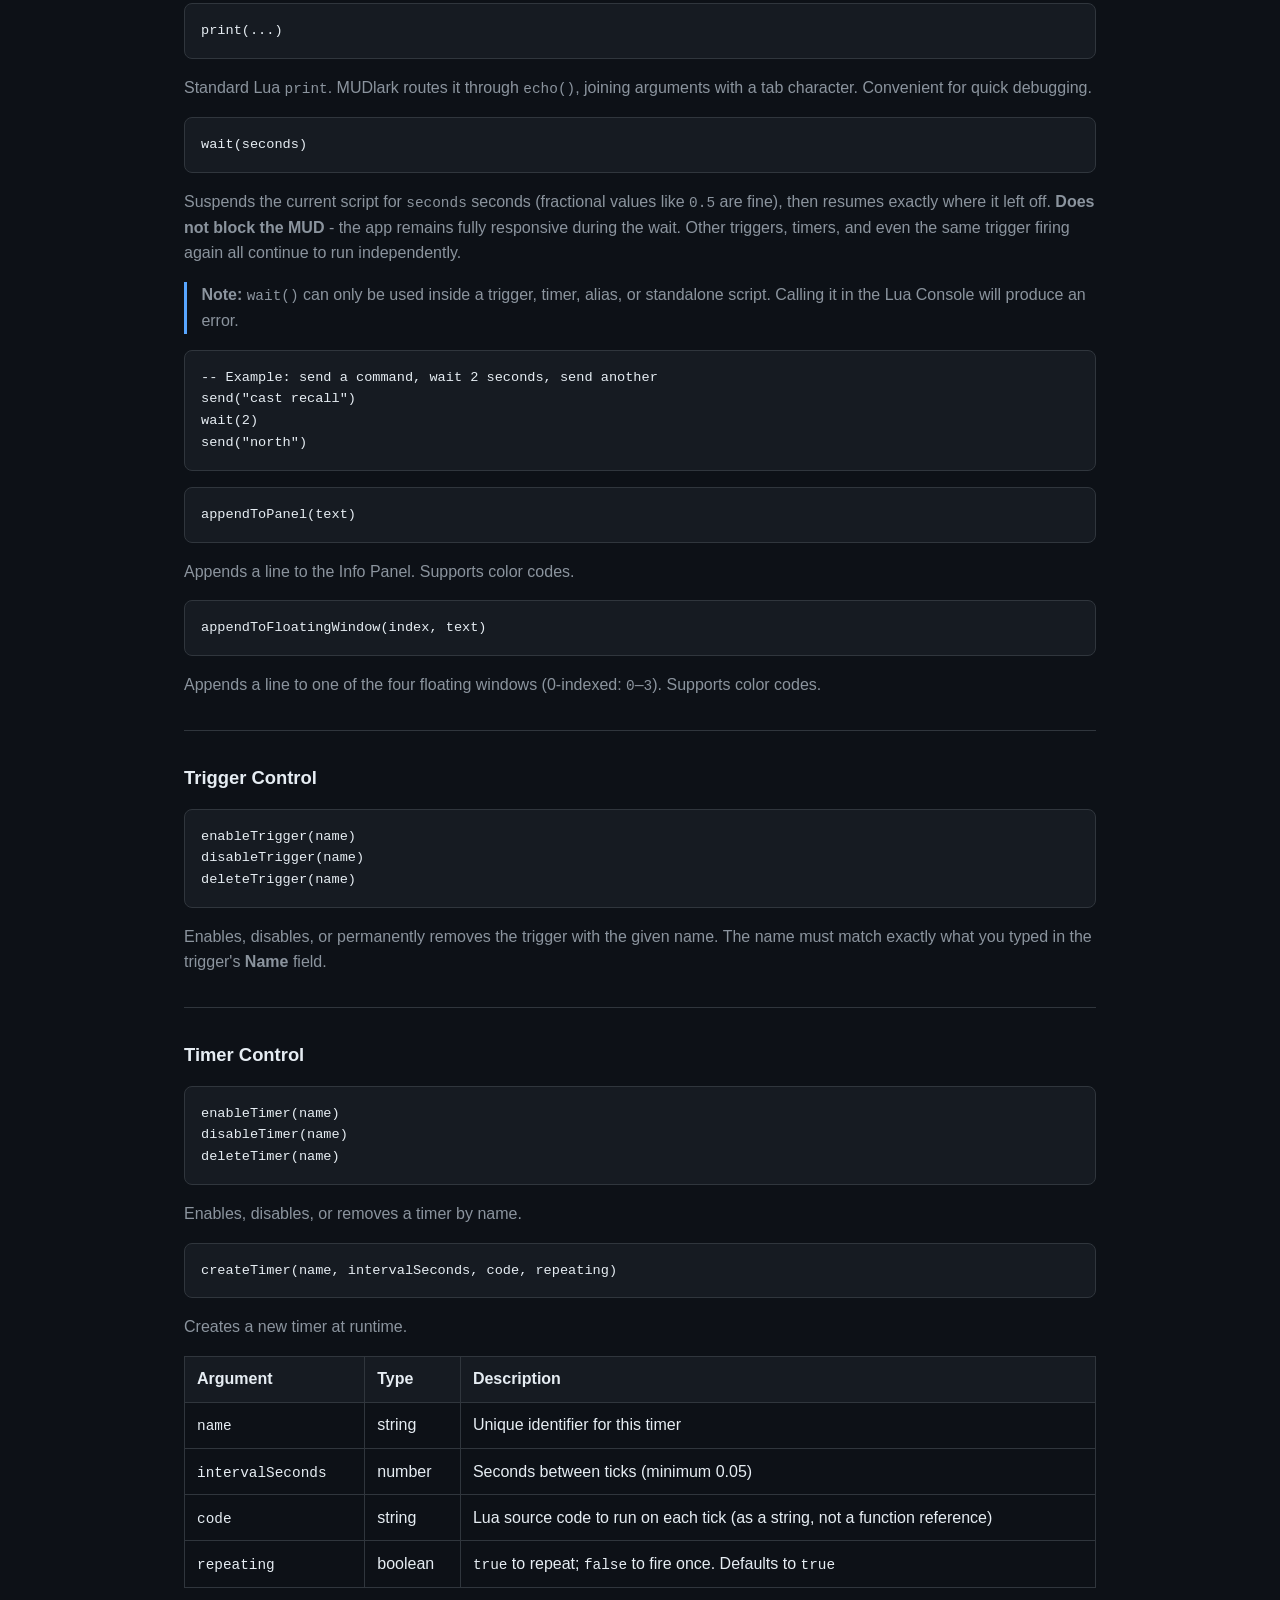
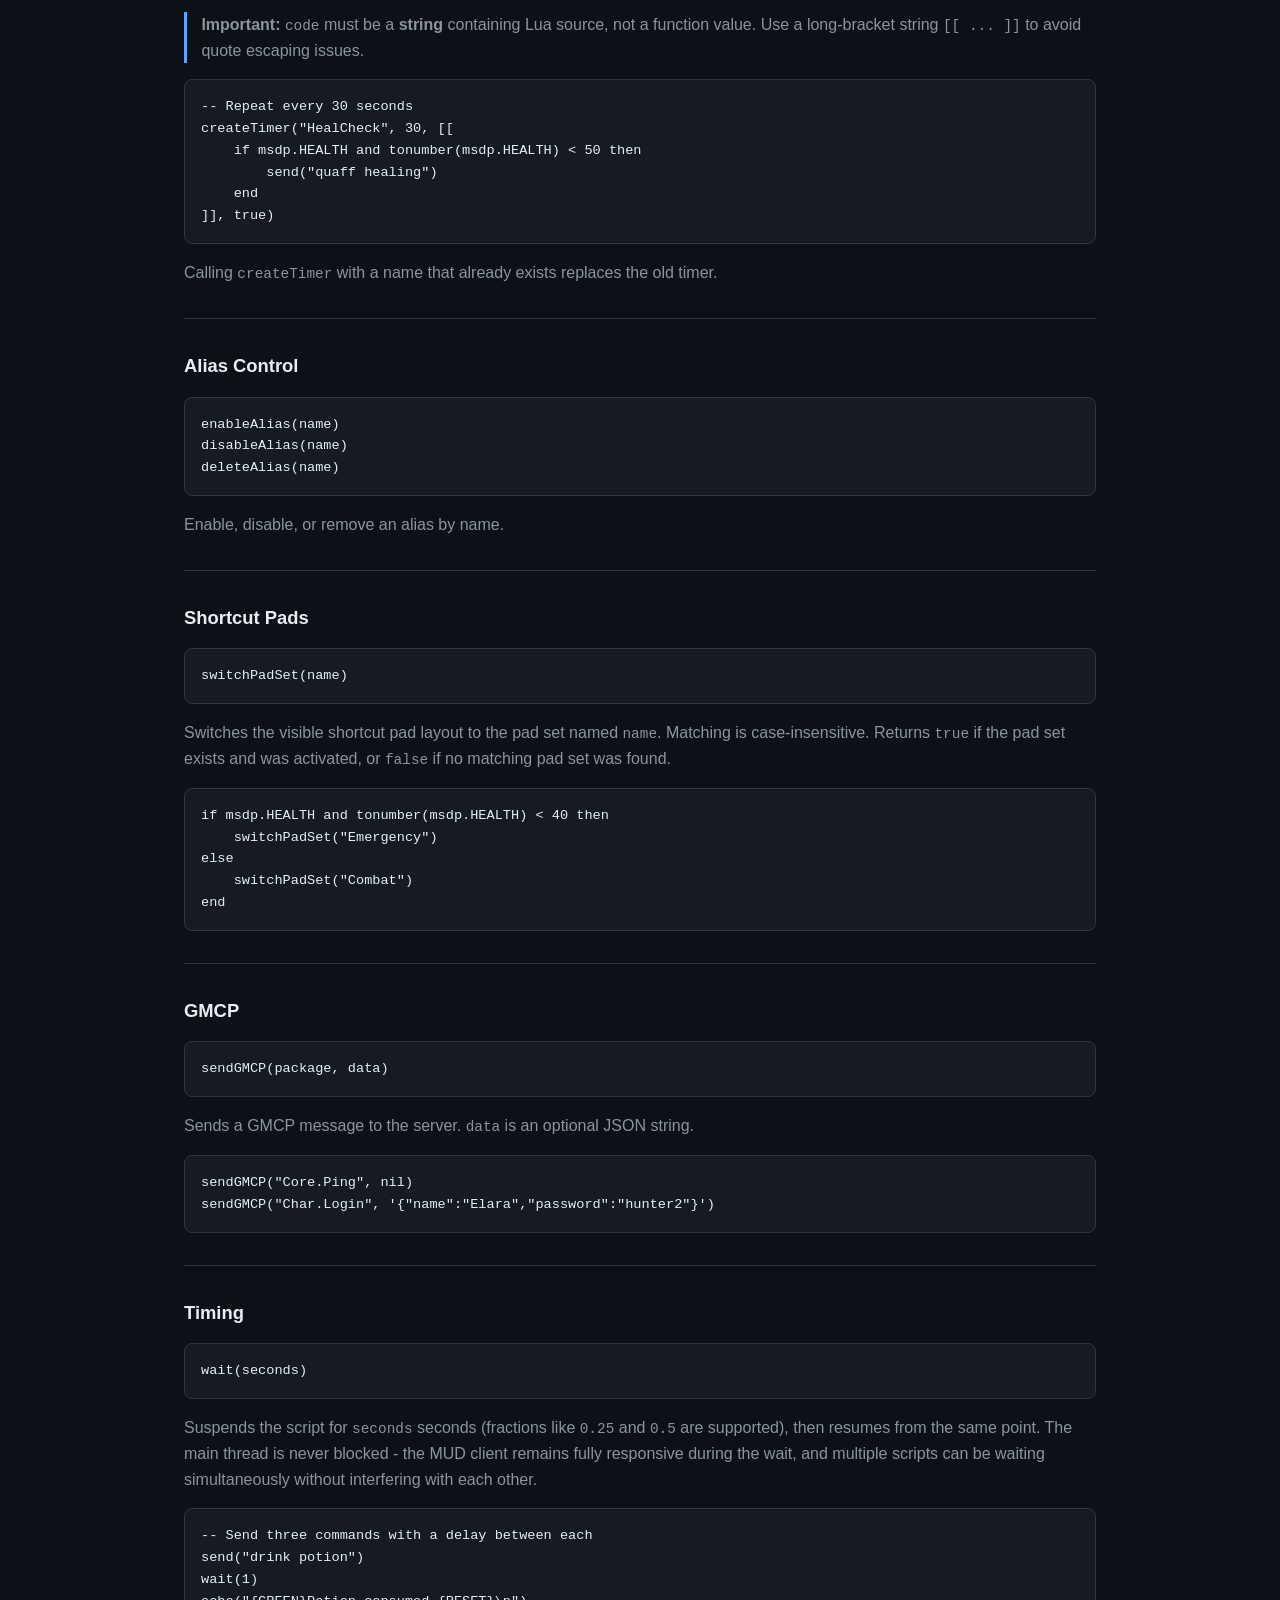
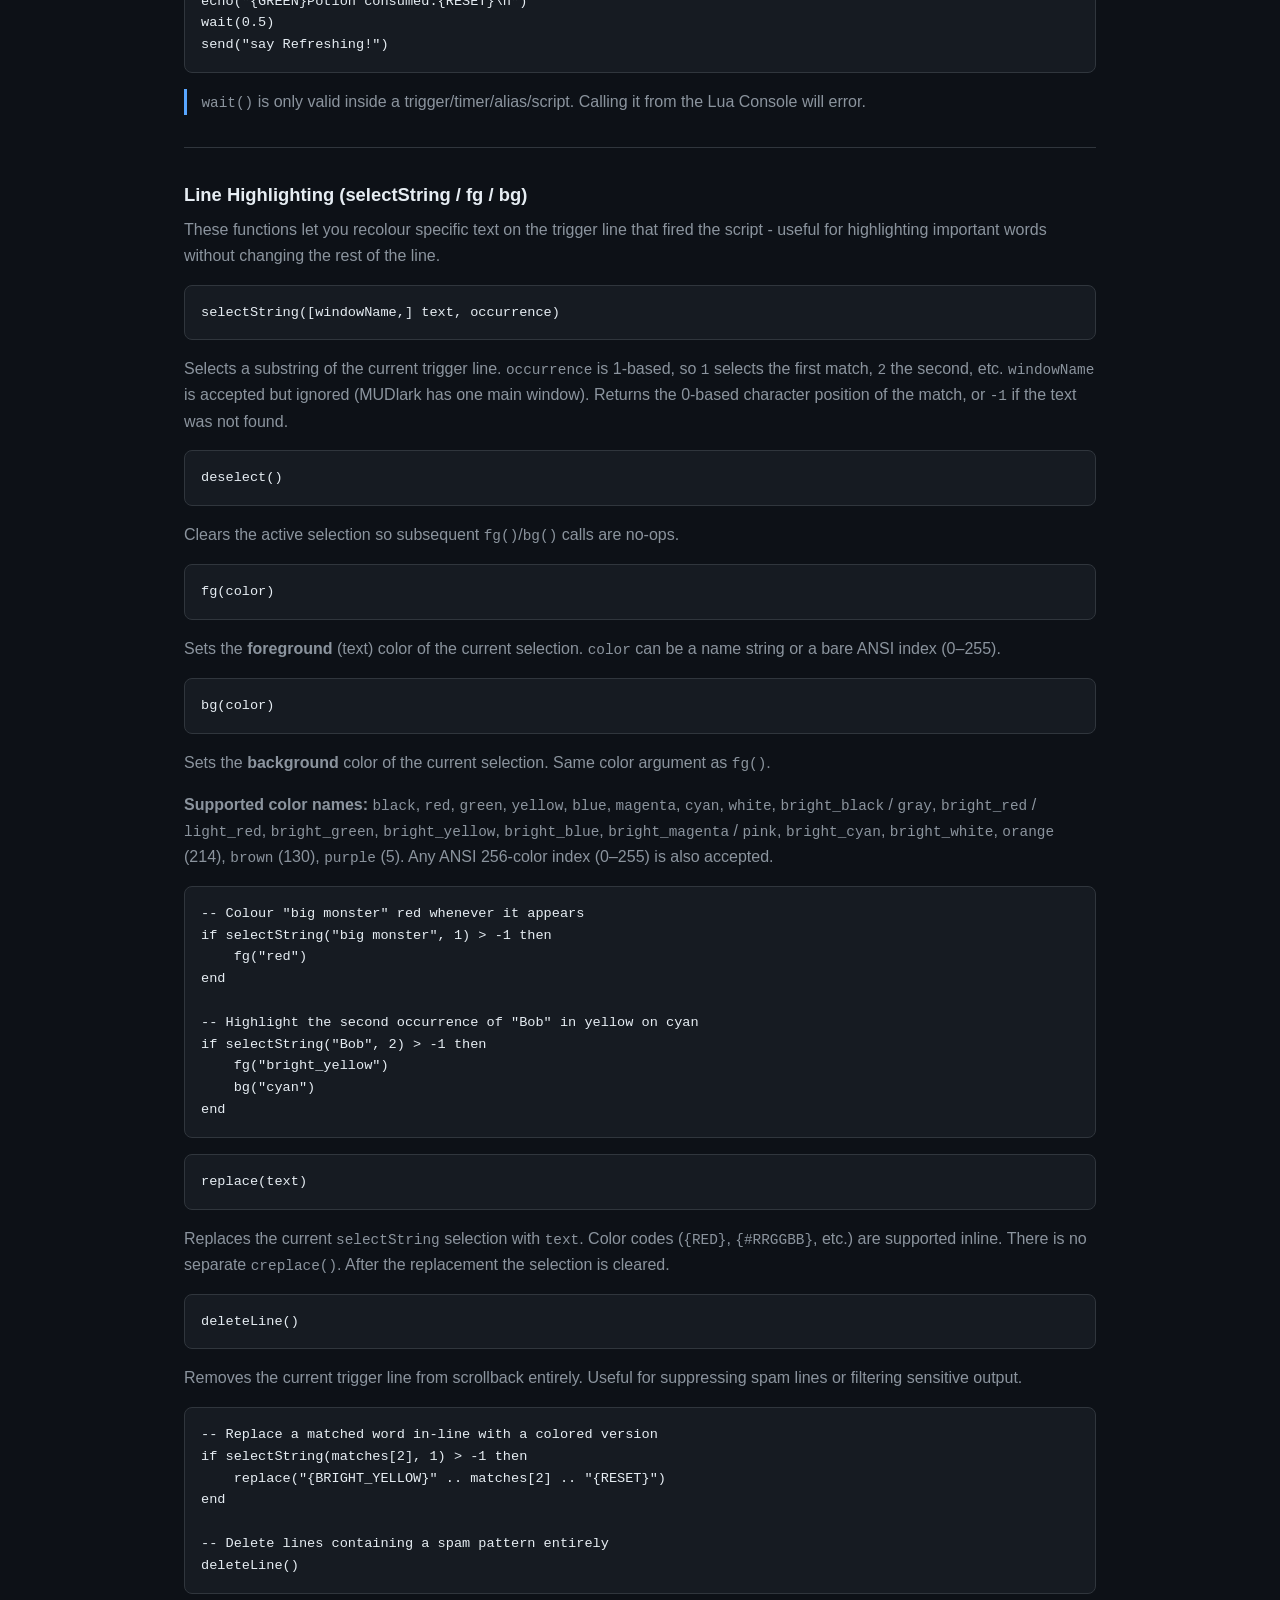
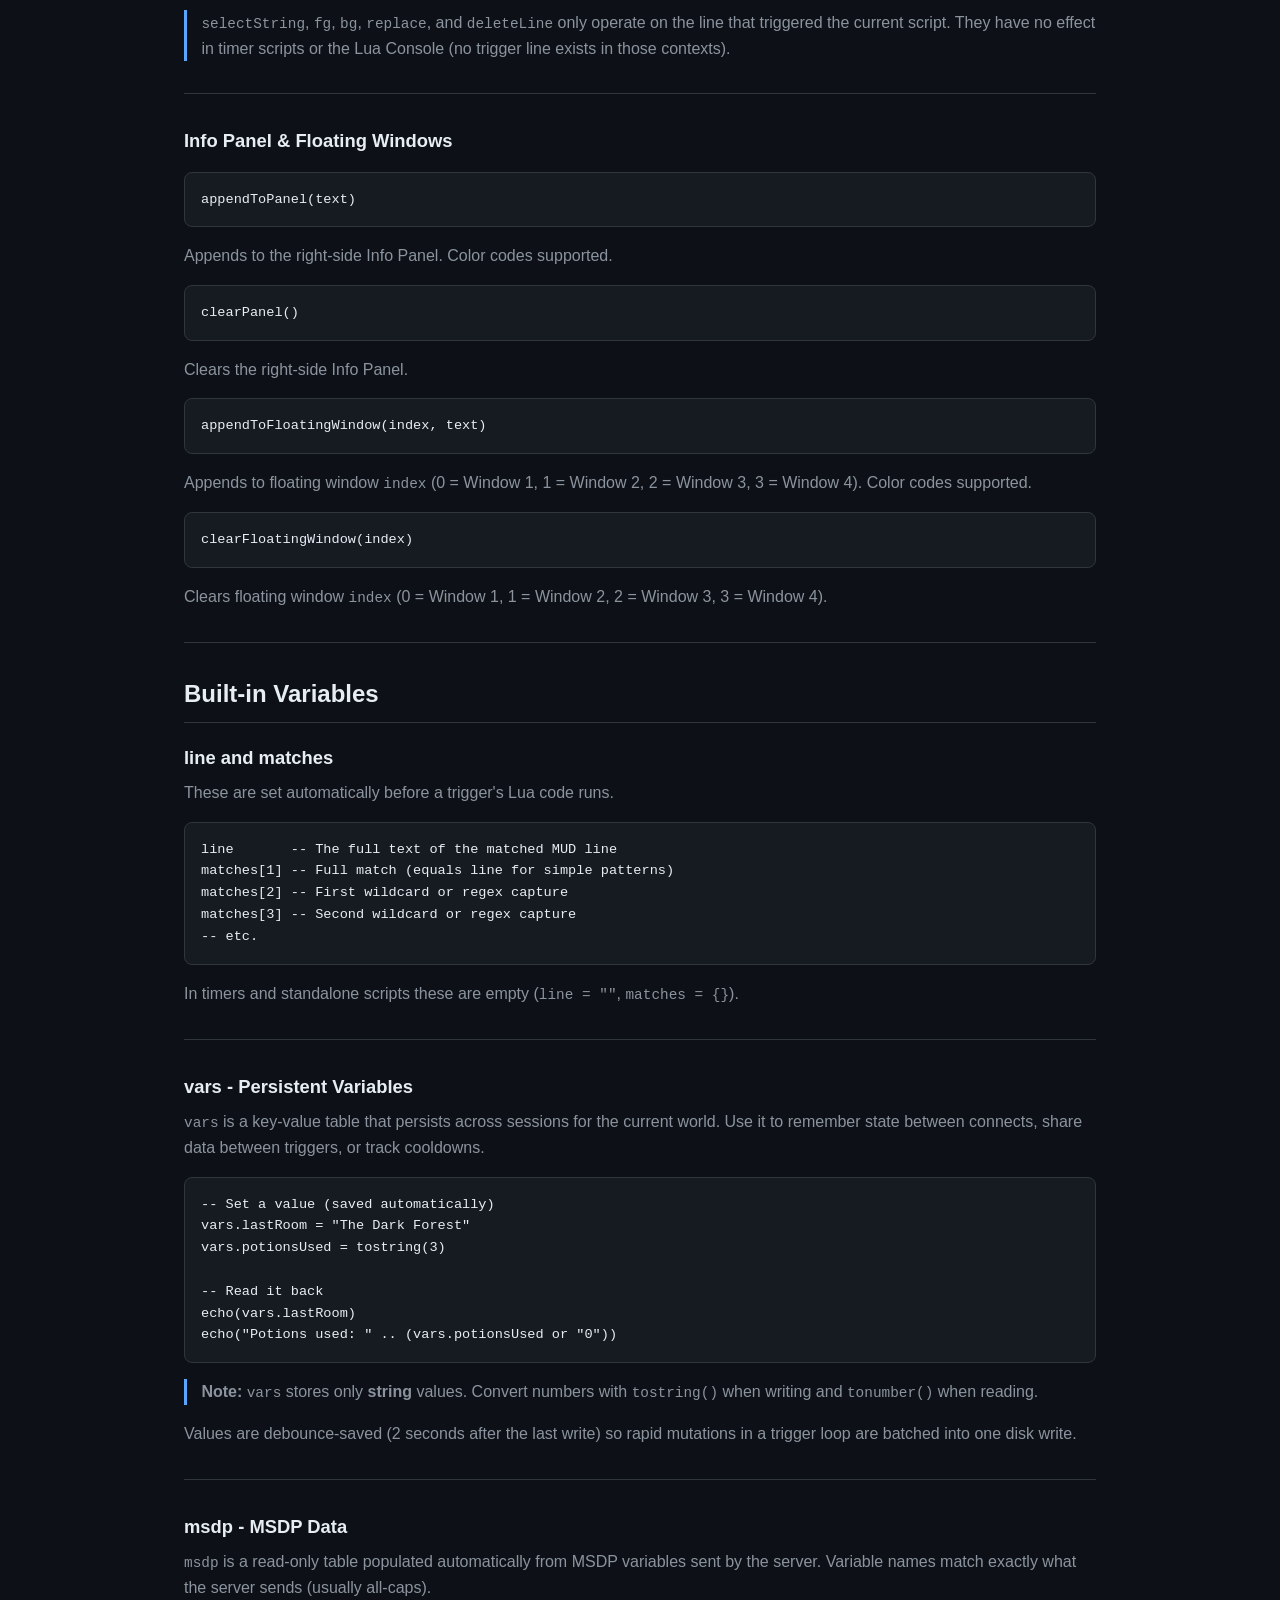
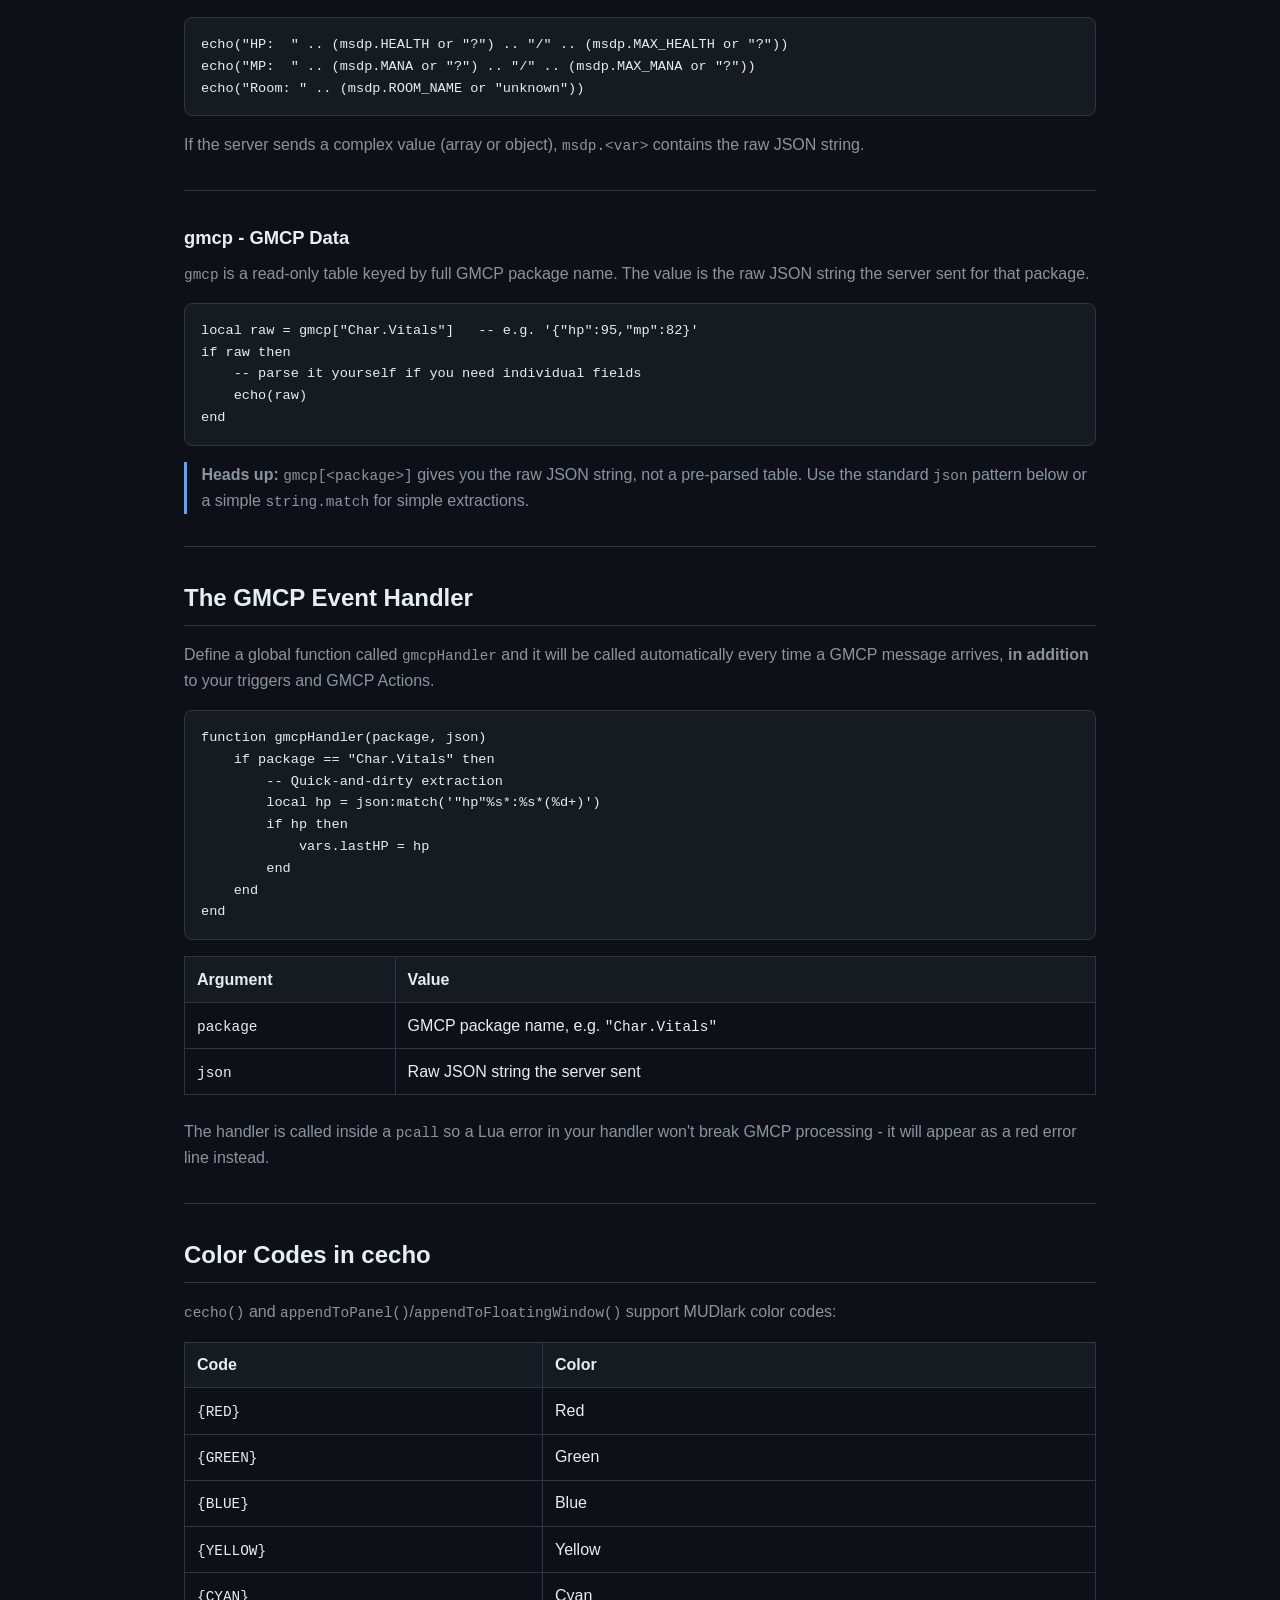
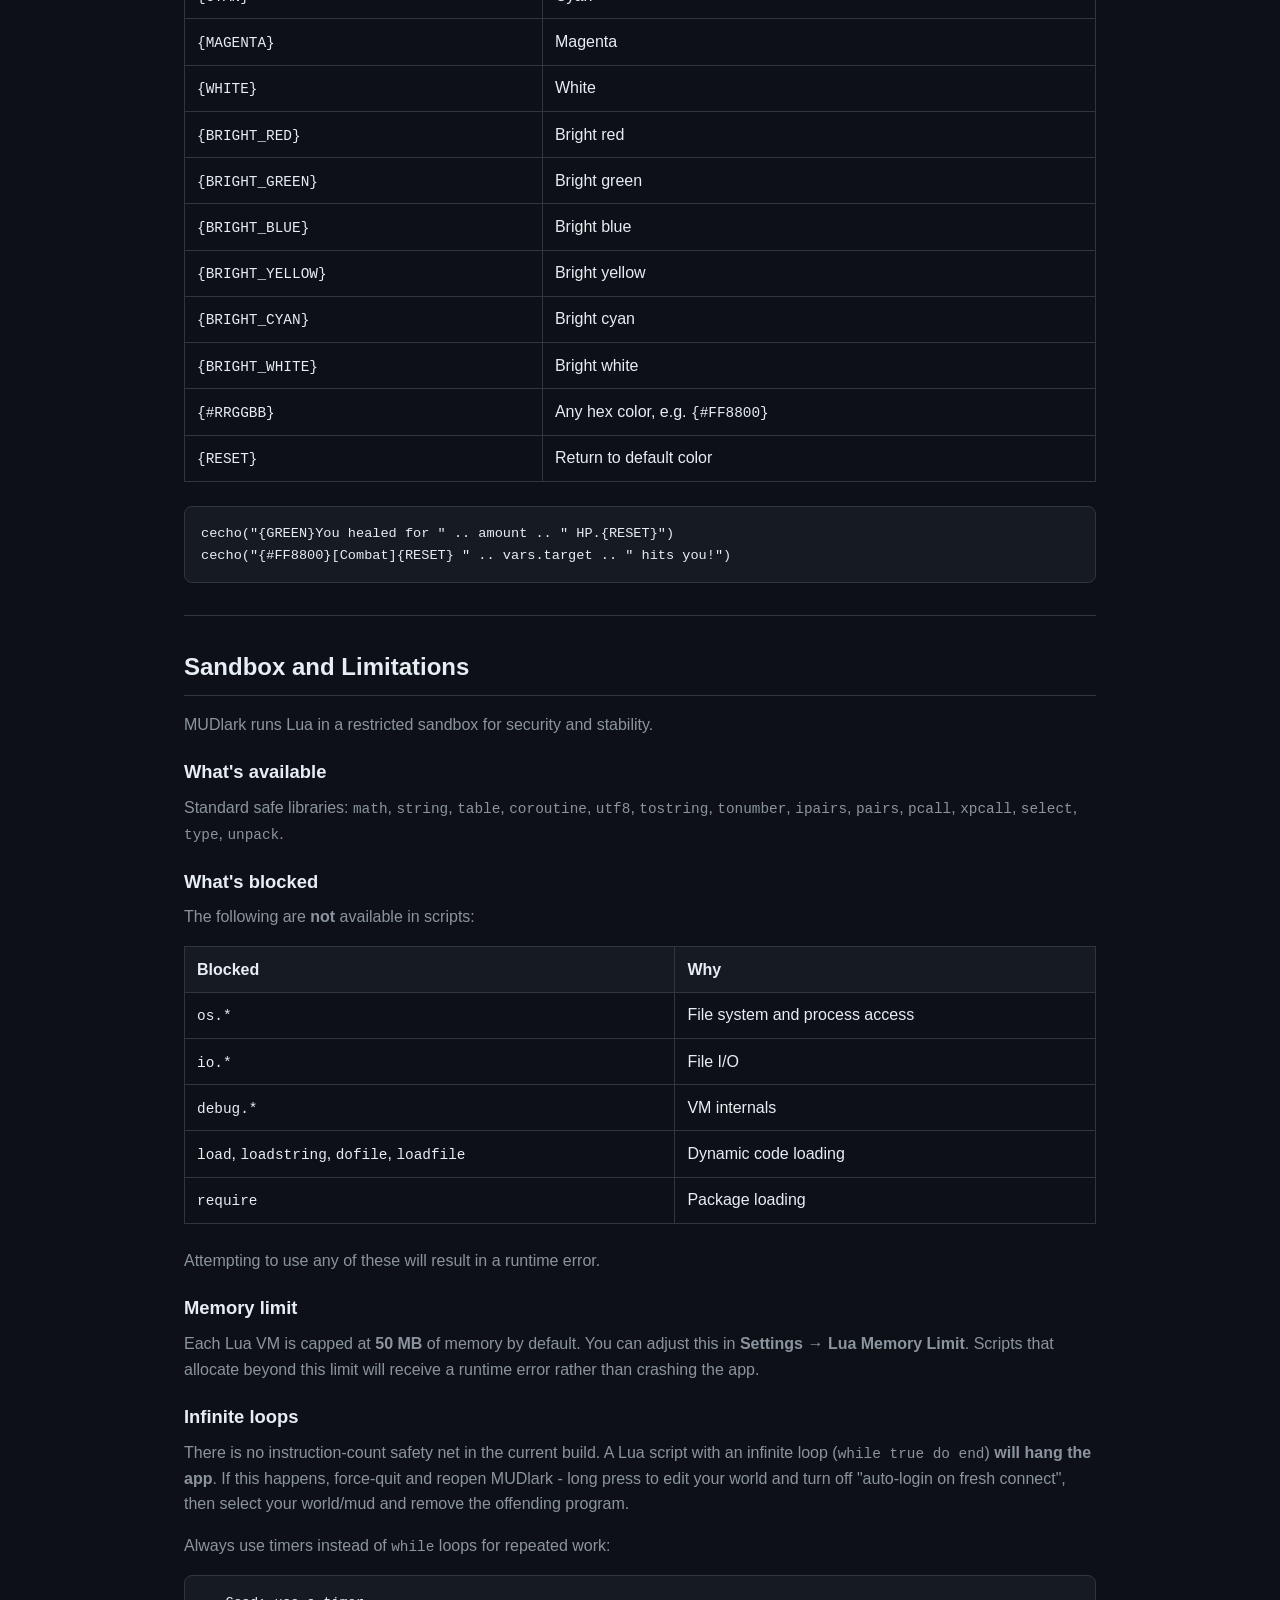
==== commit b3818bac: "Fix typo in Lua scripting guide" ====
--- a/docs/lua-scripting-guide.html
+++ b/docs/lua-scripting-guide.html
@@ -69,7 +69,7 @@
 <li>Tears down cleanly when you disconnect.</li>
 </ul>
 <p>The API follows Mudlet naming conventions where possible, so community resources and existing Mudlet scripts are a good reference even if they don't transfer 100%.</p>
-<p>The biggest difference between mudlet's scripting and MUDlark's is that you store variables like 'vars.test = value' instead of using something like 'local test = value'.</p>
+<p>The biggest difference between mudlet's scripting and MUDlark's is that you store gloabl variables like 'vars.test = value' instead of using something like 'gloabl test = value'.</p>
 <p>The second biggest difference is the lack of built in functions. While I've added some like selectstring, echo, etc, there is not support for geyser windows and other items like that. There are specific functions for printing to the floating windows in MUDlark however. </p>
 <p>If there is a function or feature in the Lua engine that you would like, please drop into the discord or email me and I'll do my best to provide it. There are some limitations to how Lua is sandboxed within the app as to be restricted from writing to files within the iOS ecosystem. </p>
 <hr />
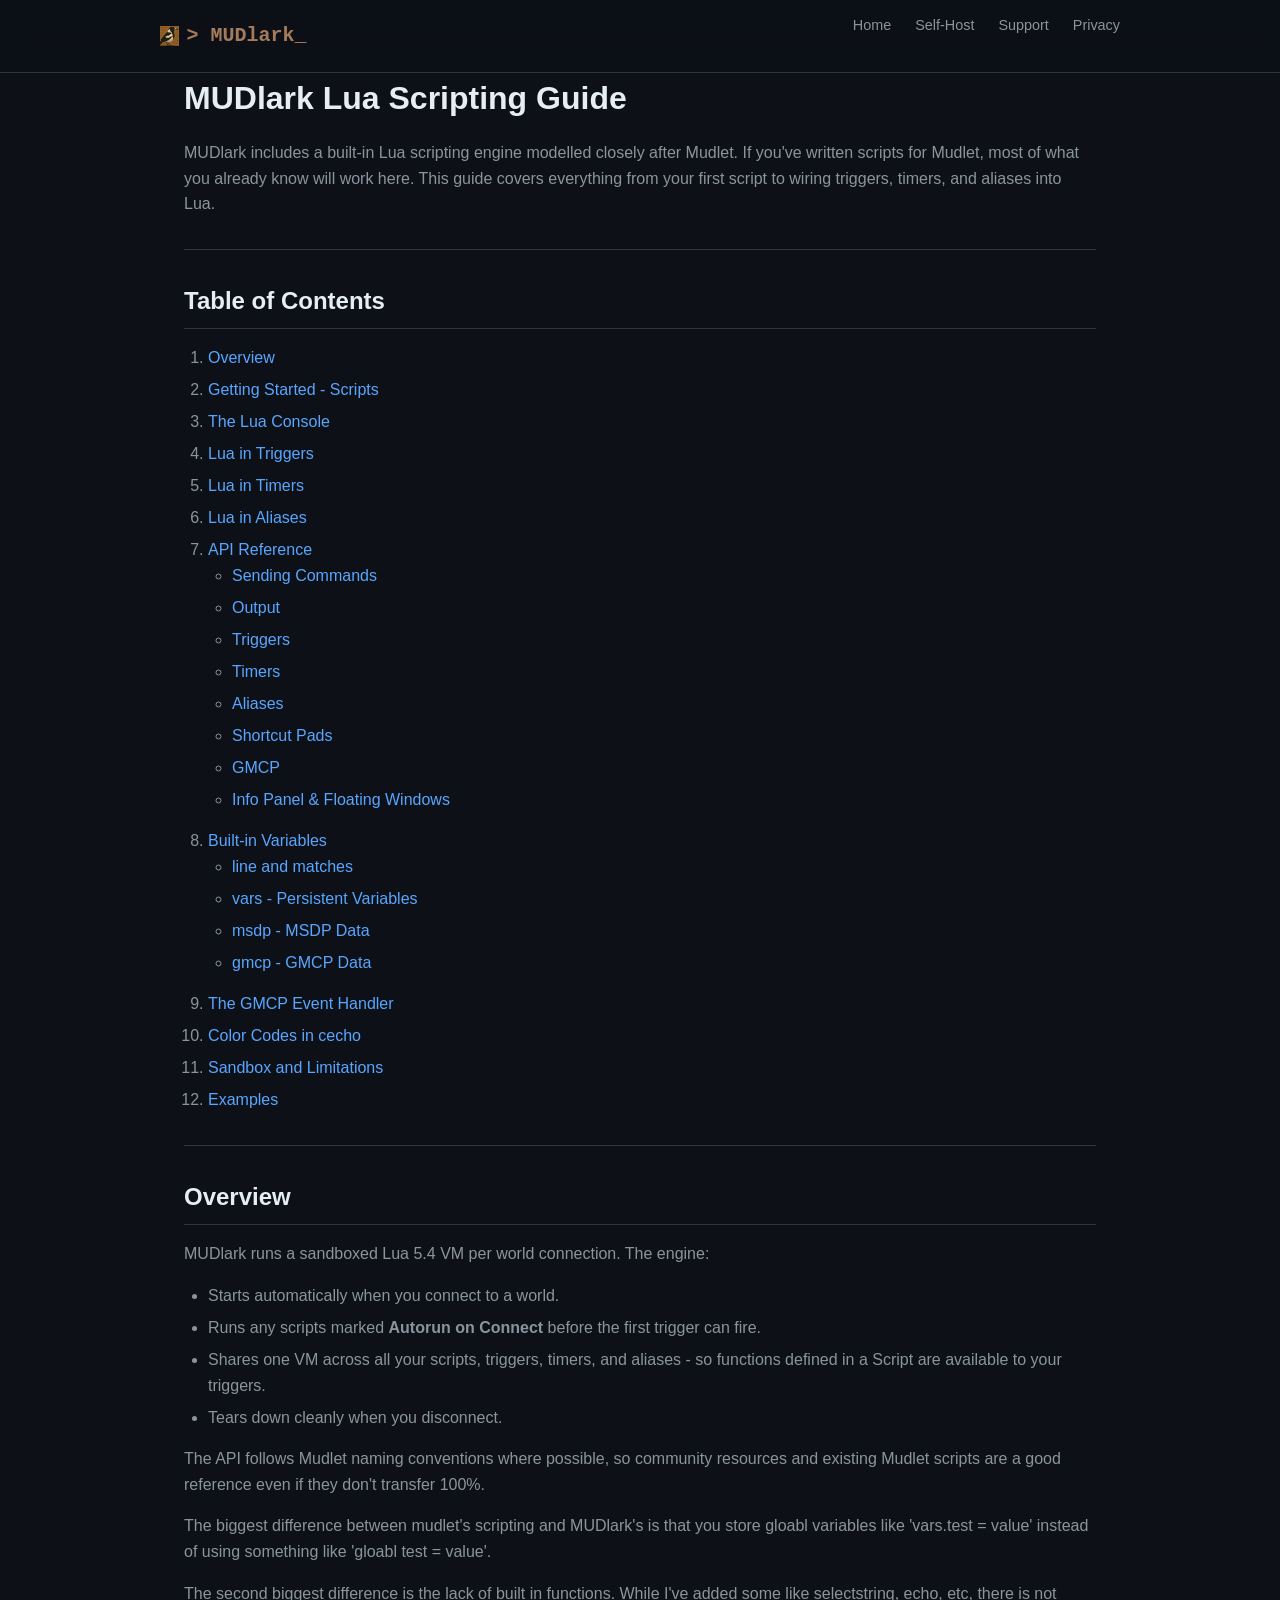
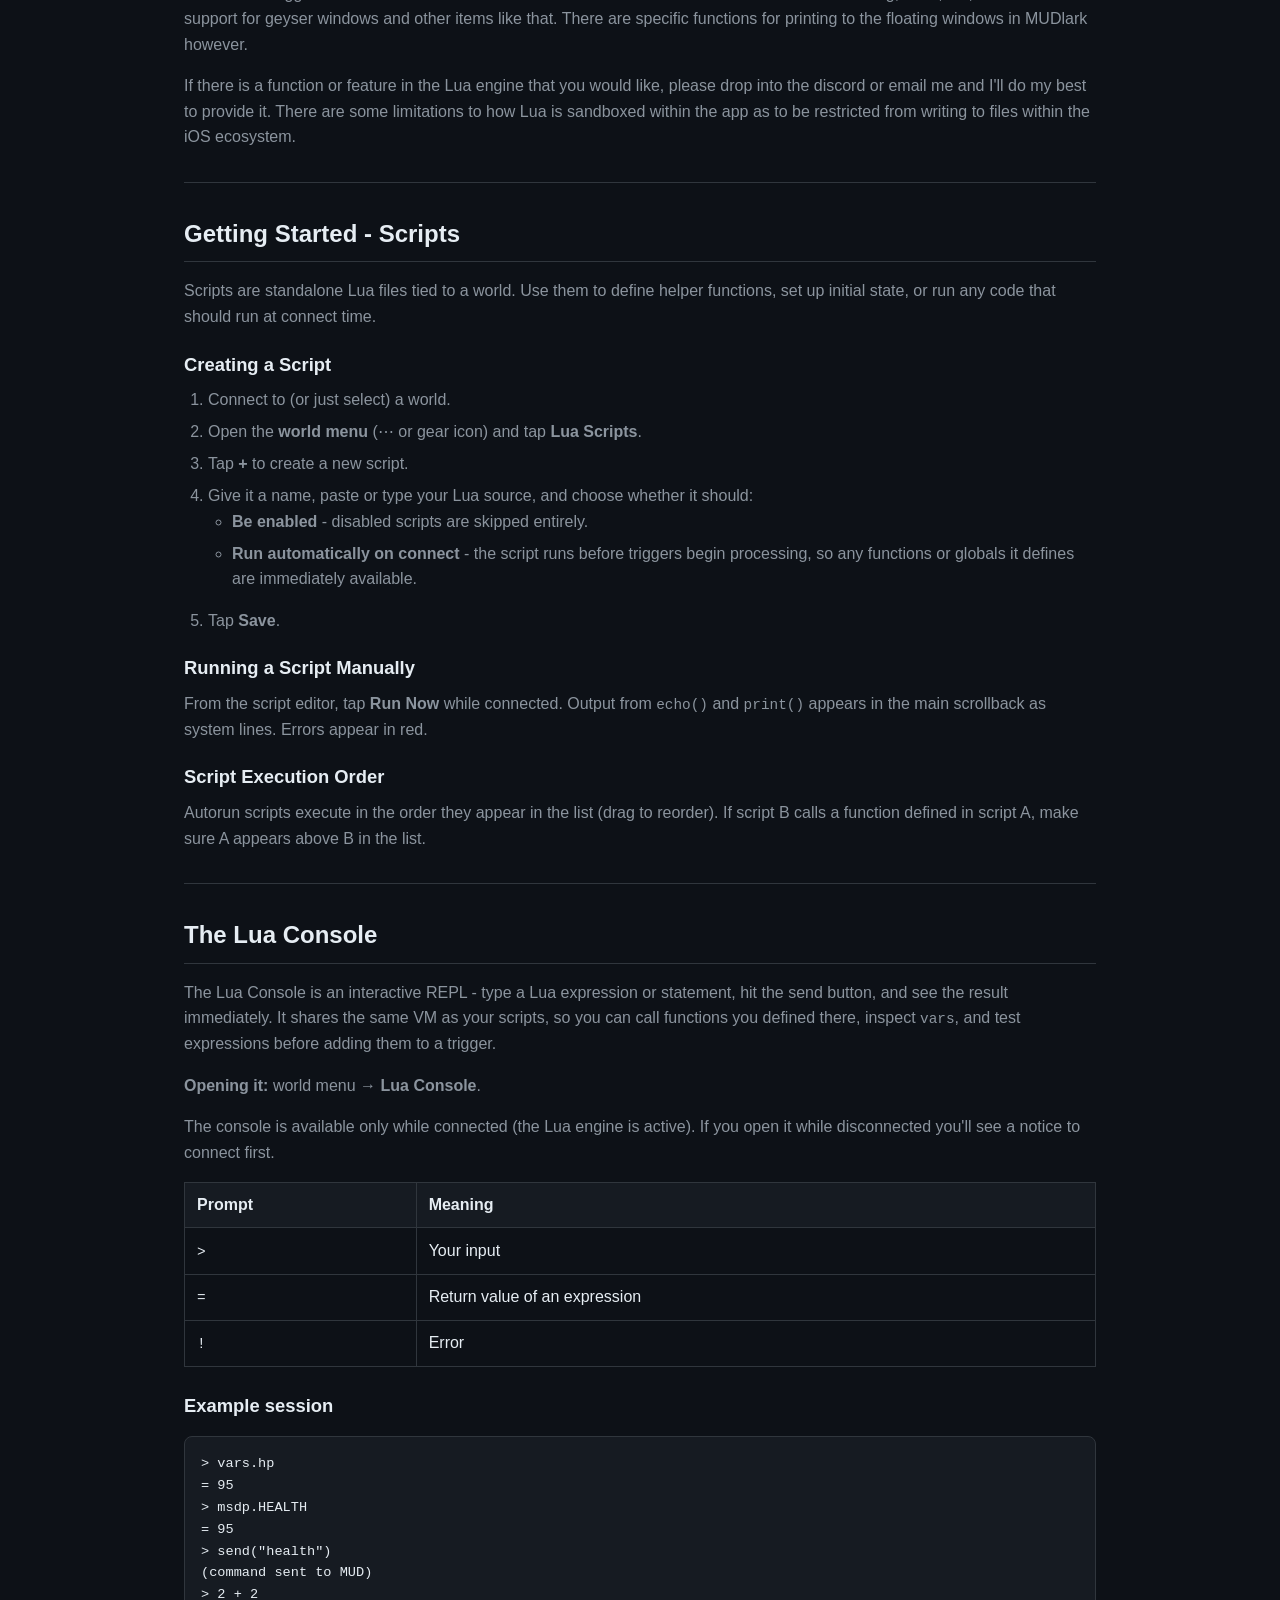
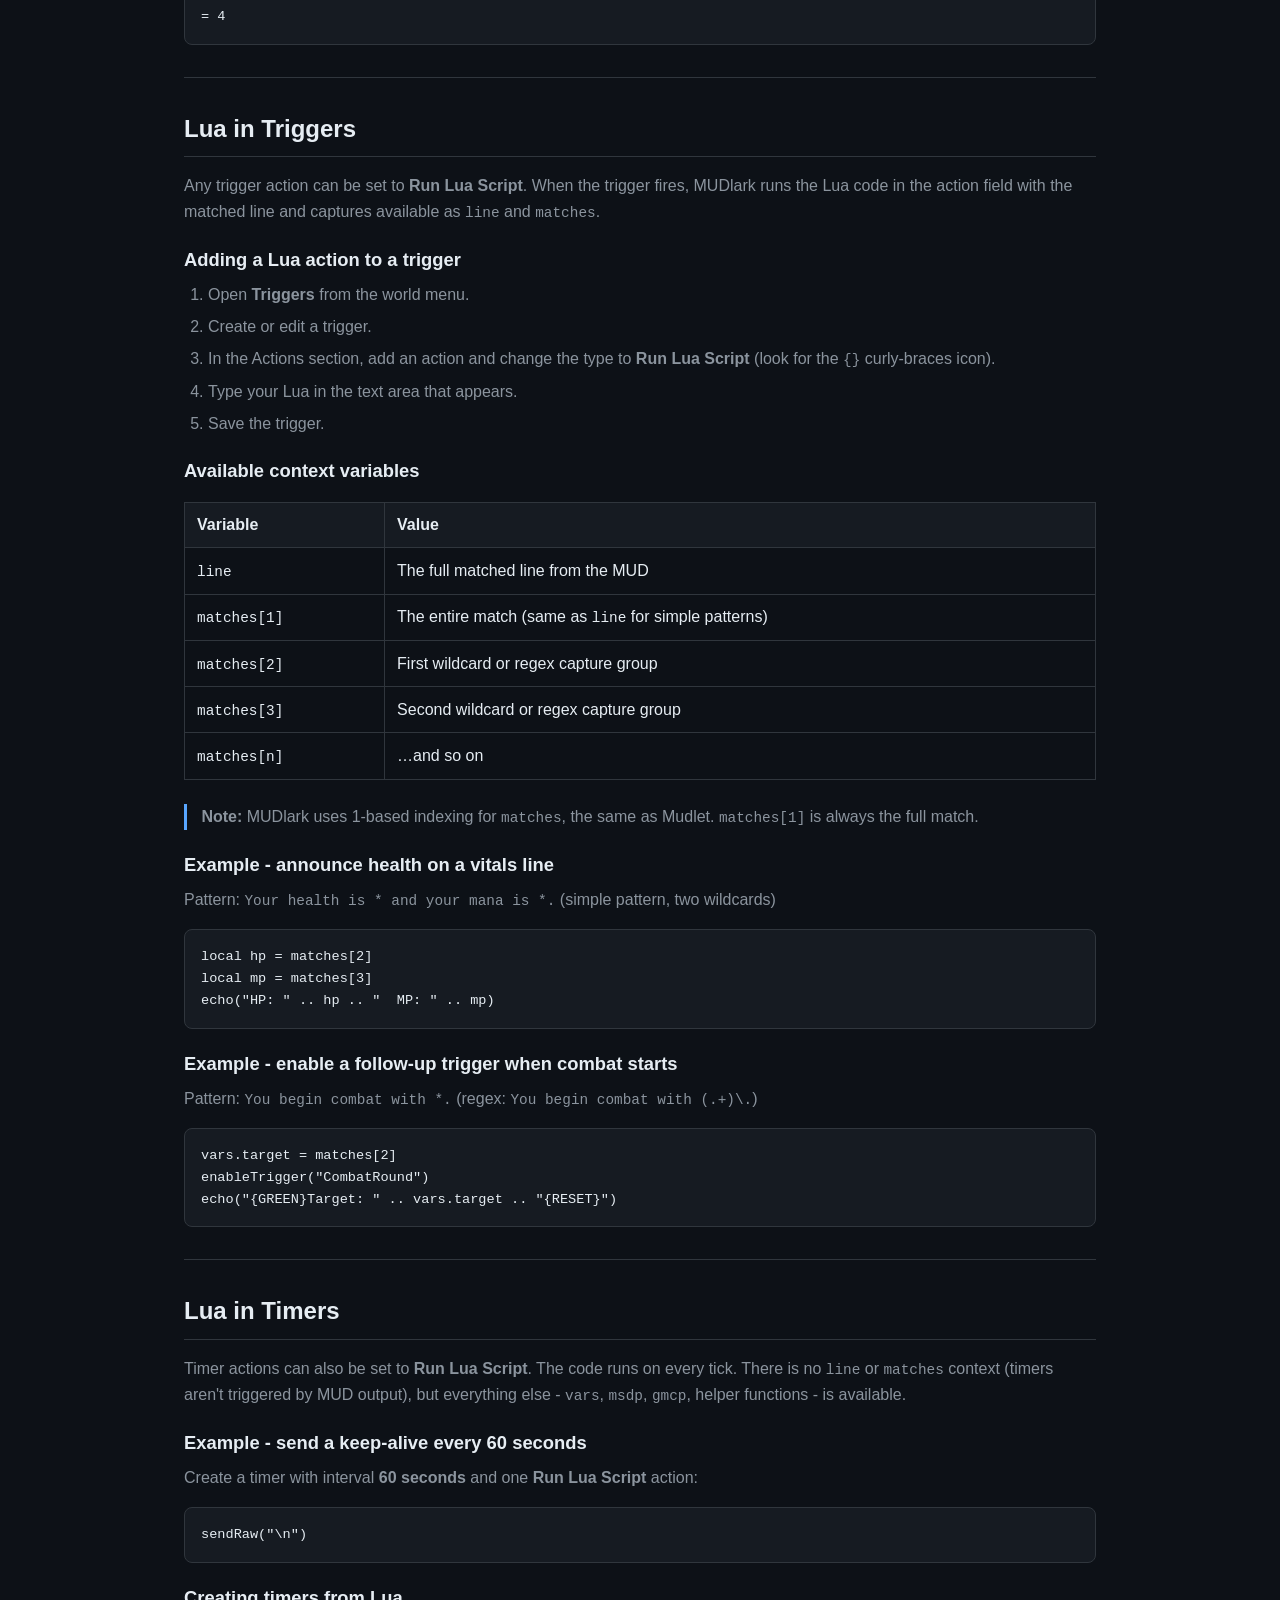
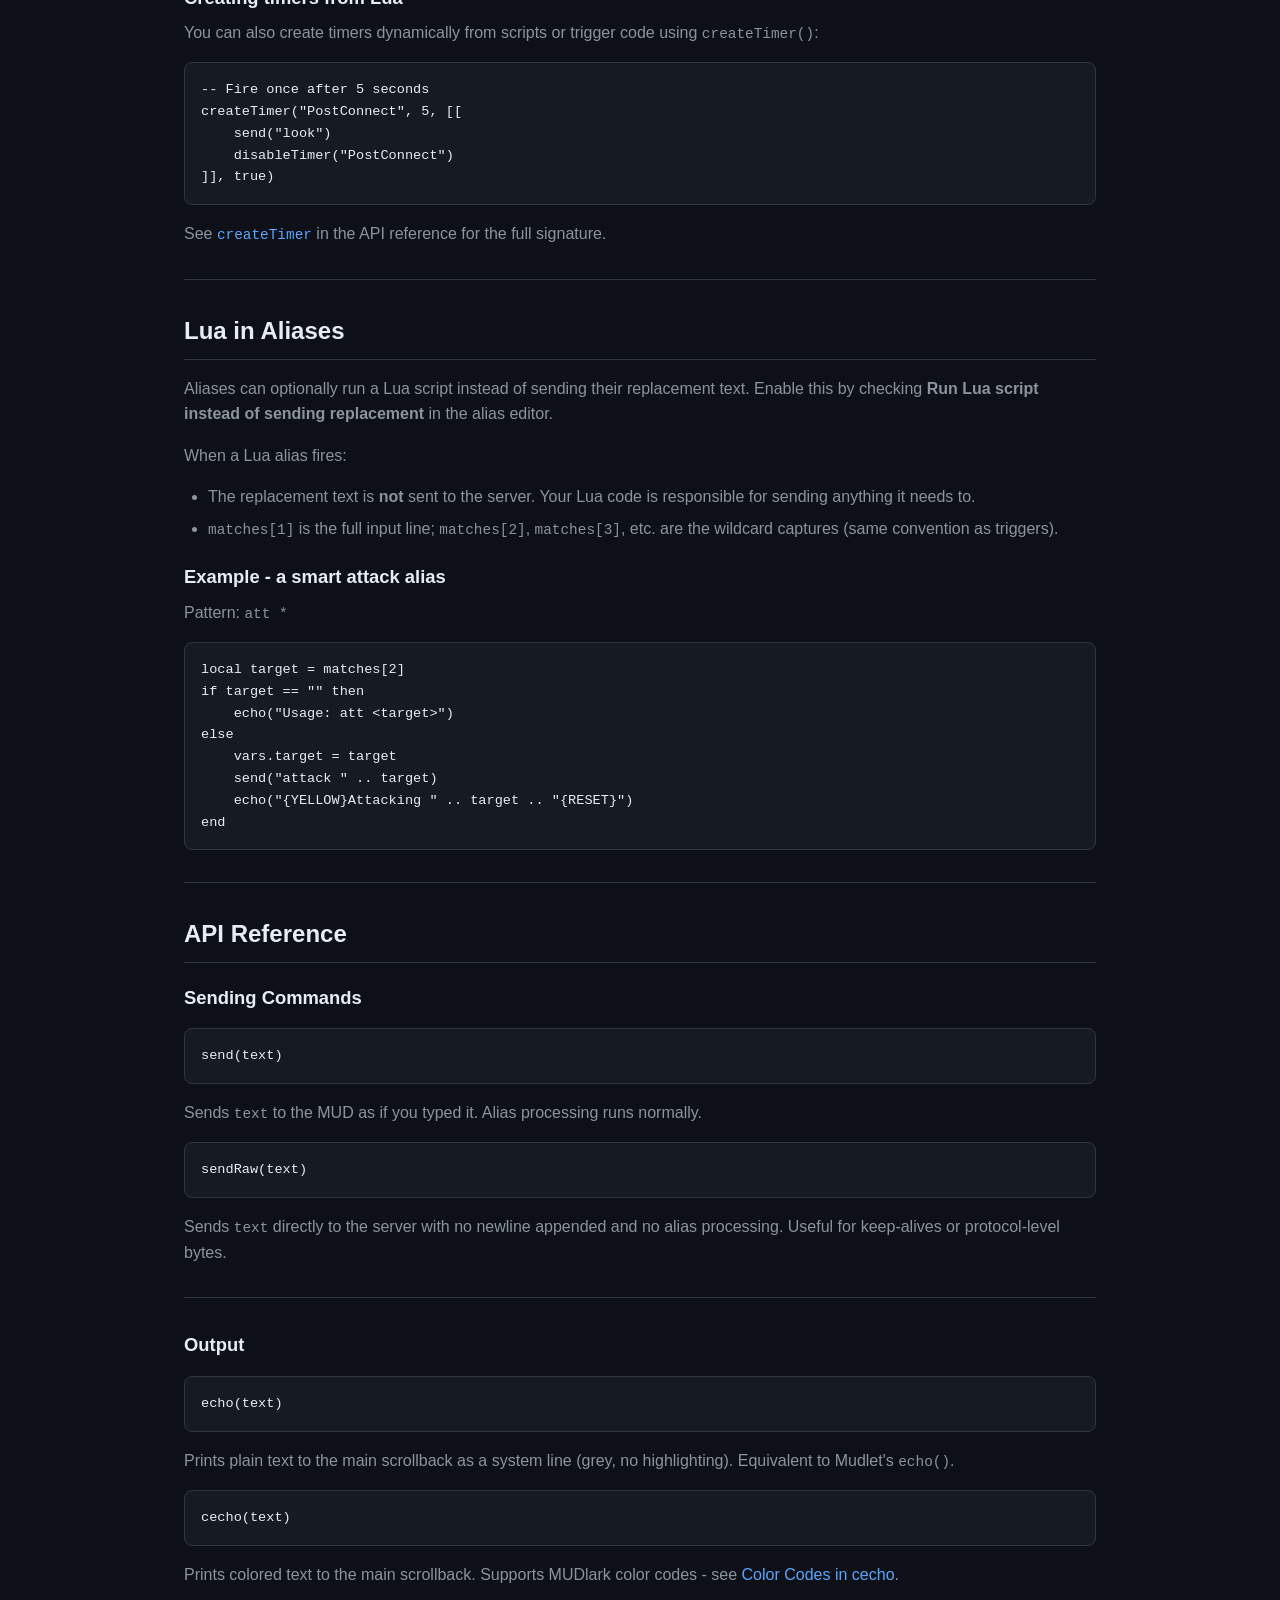
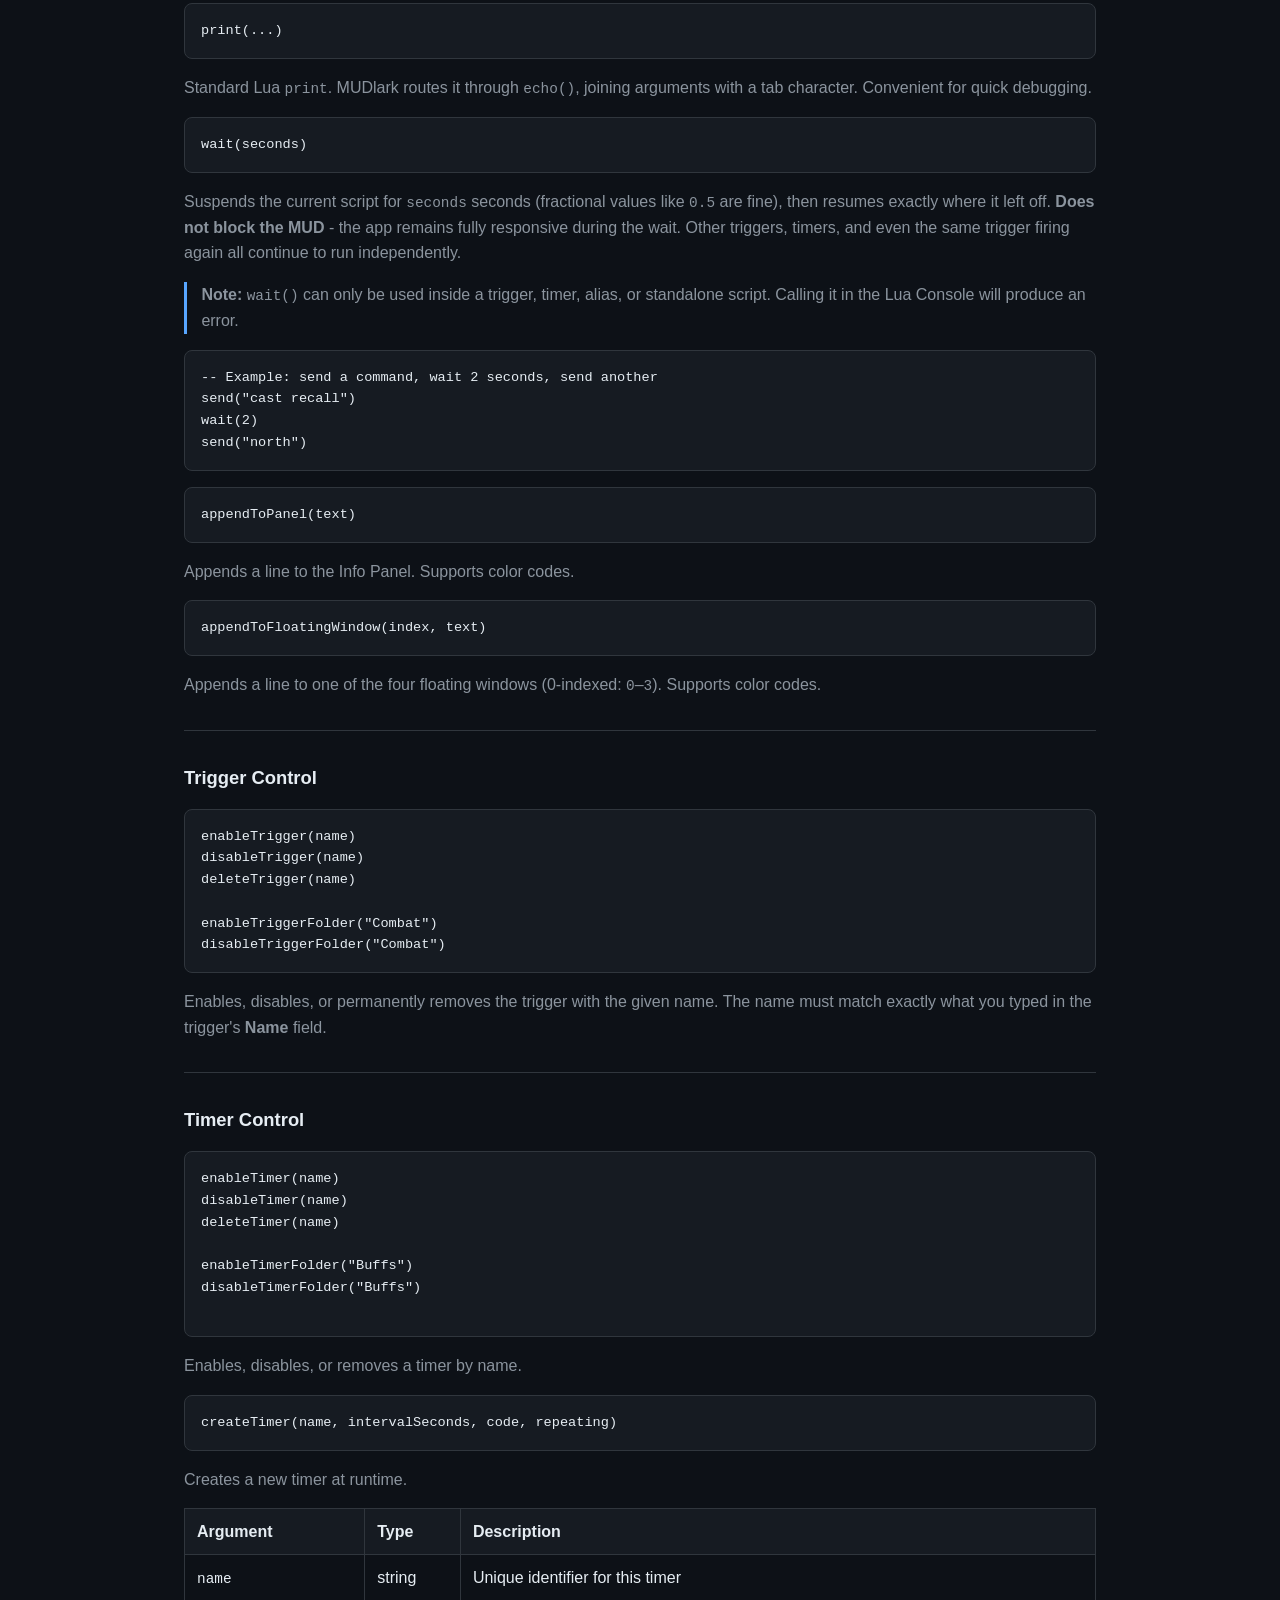
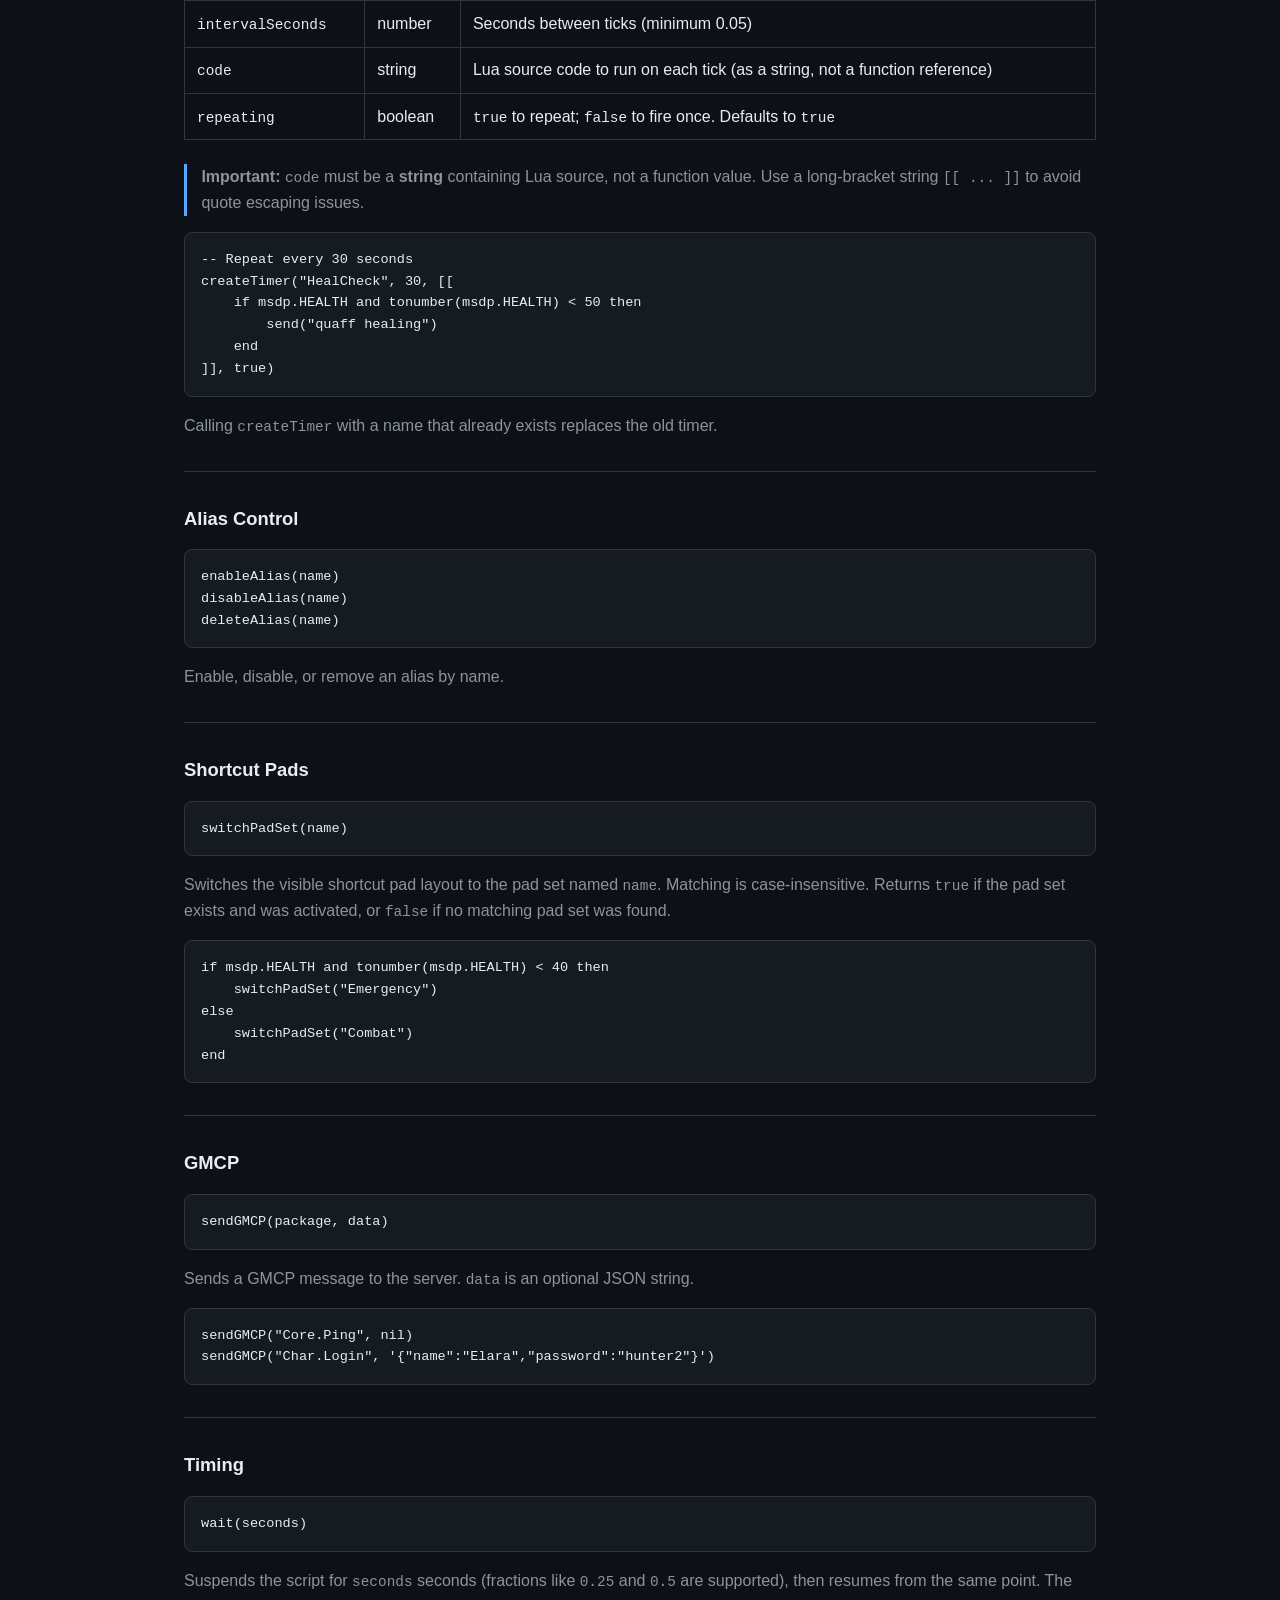
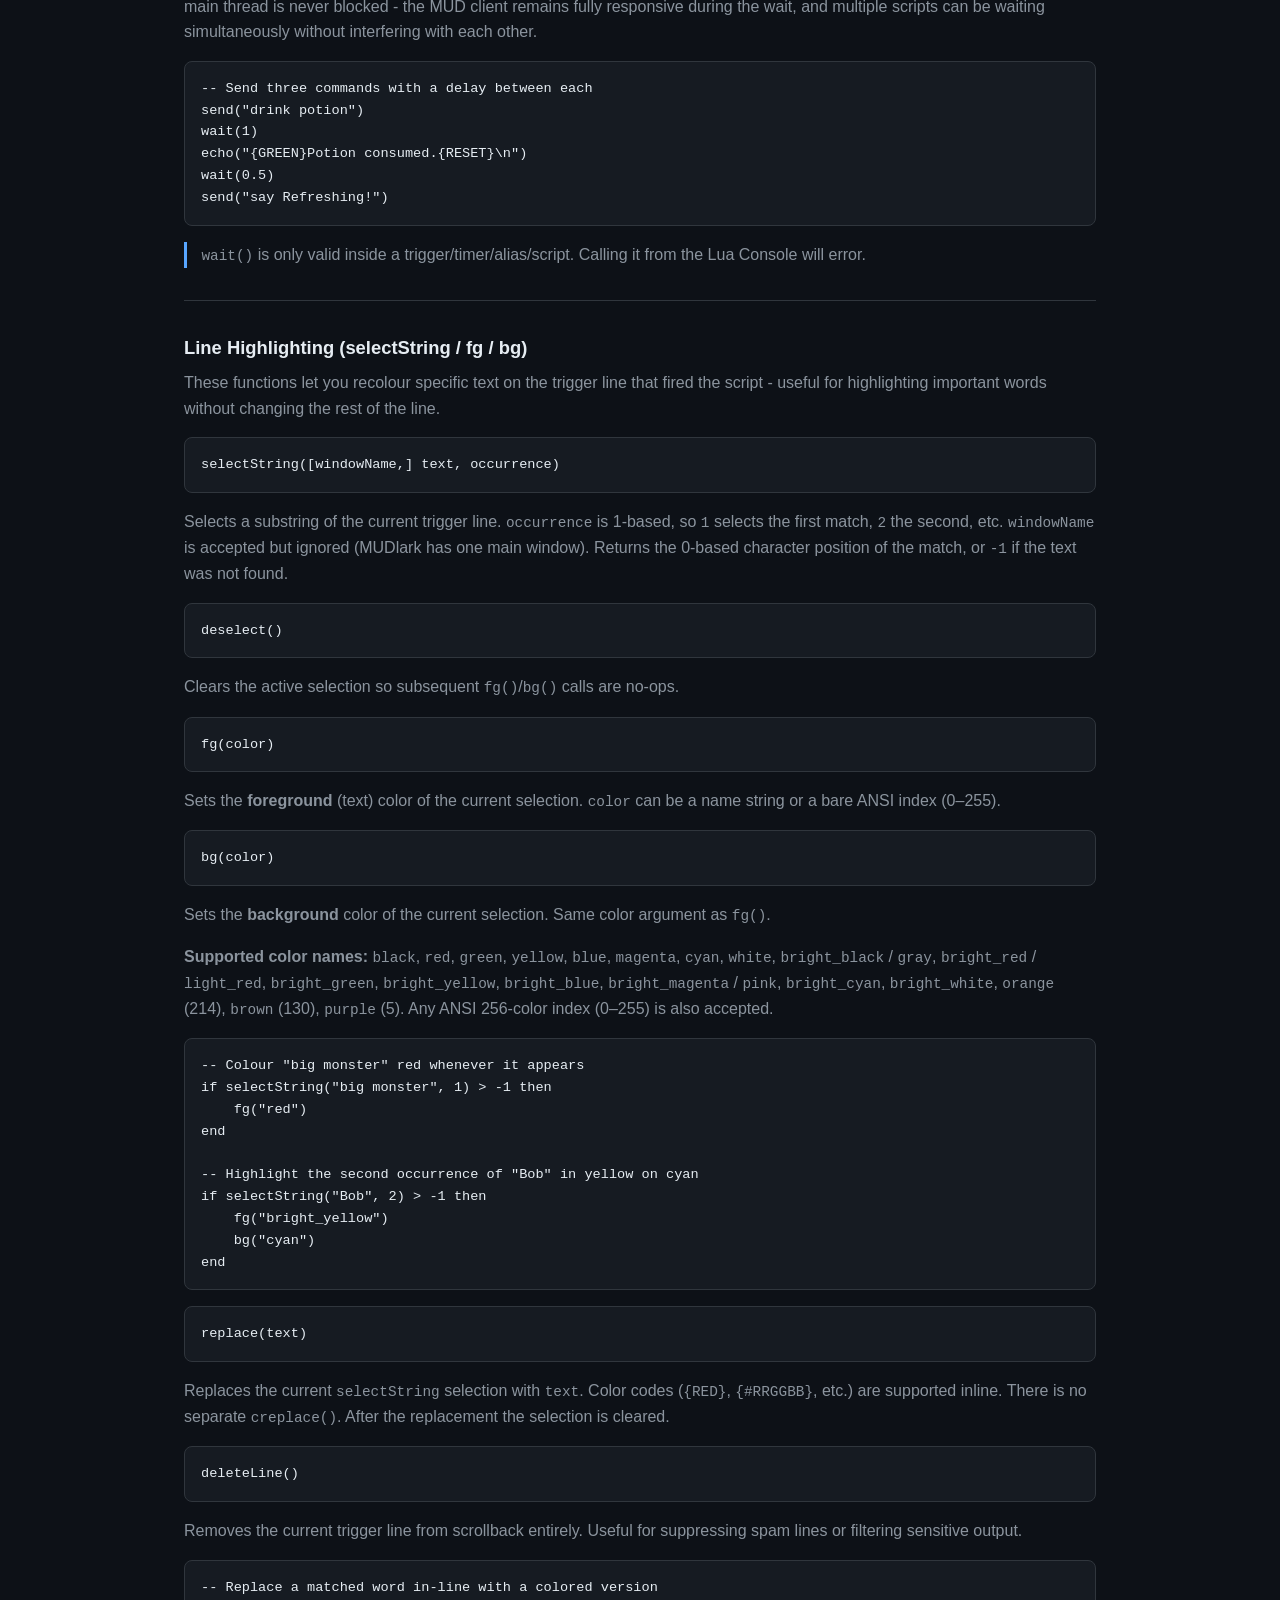
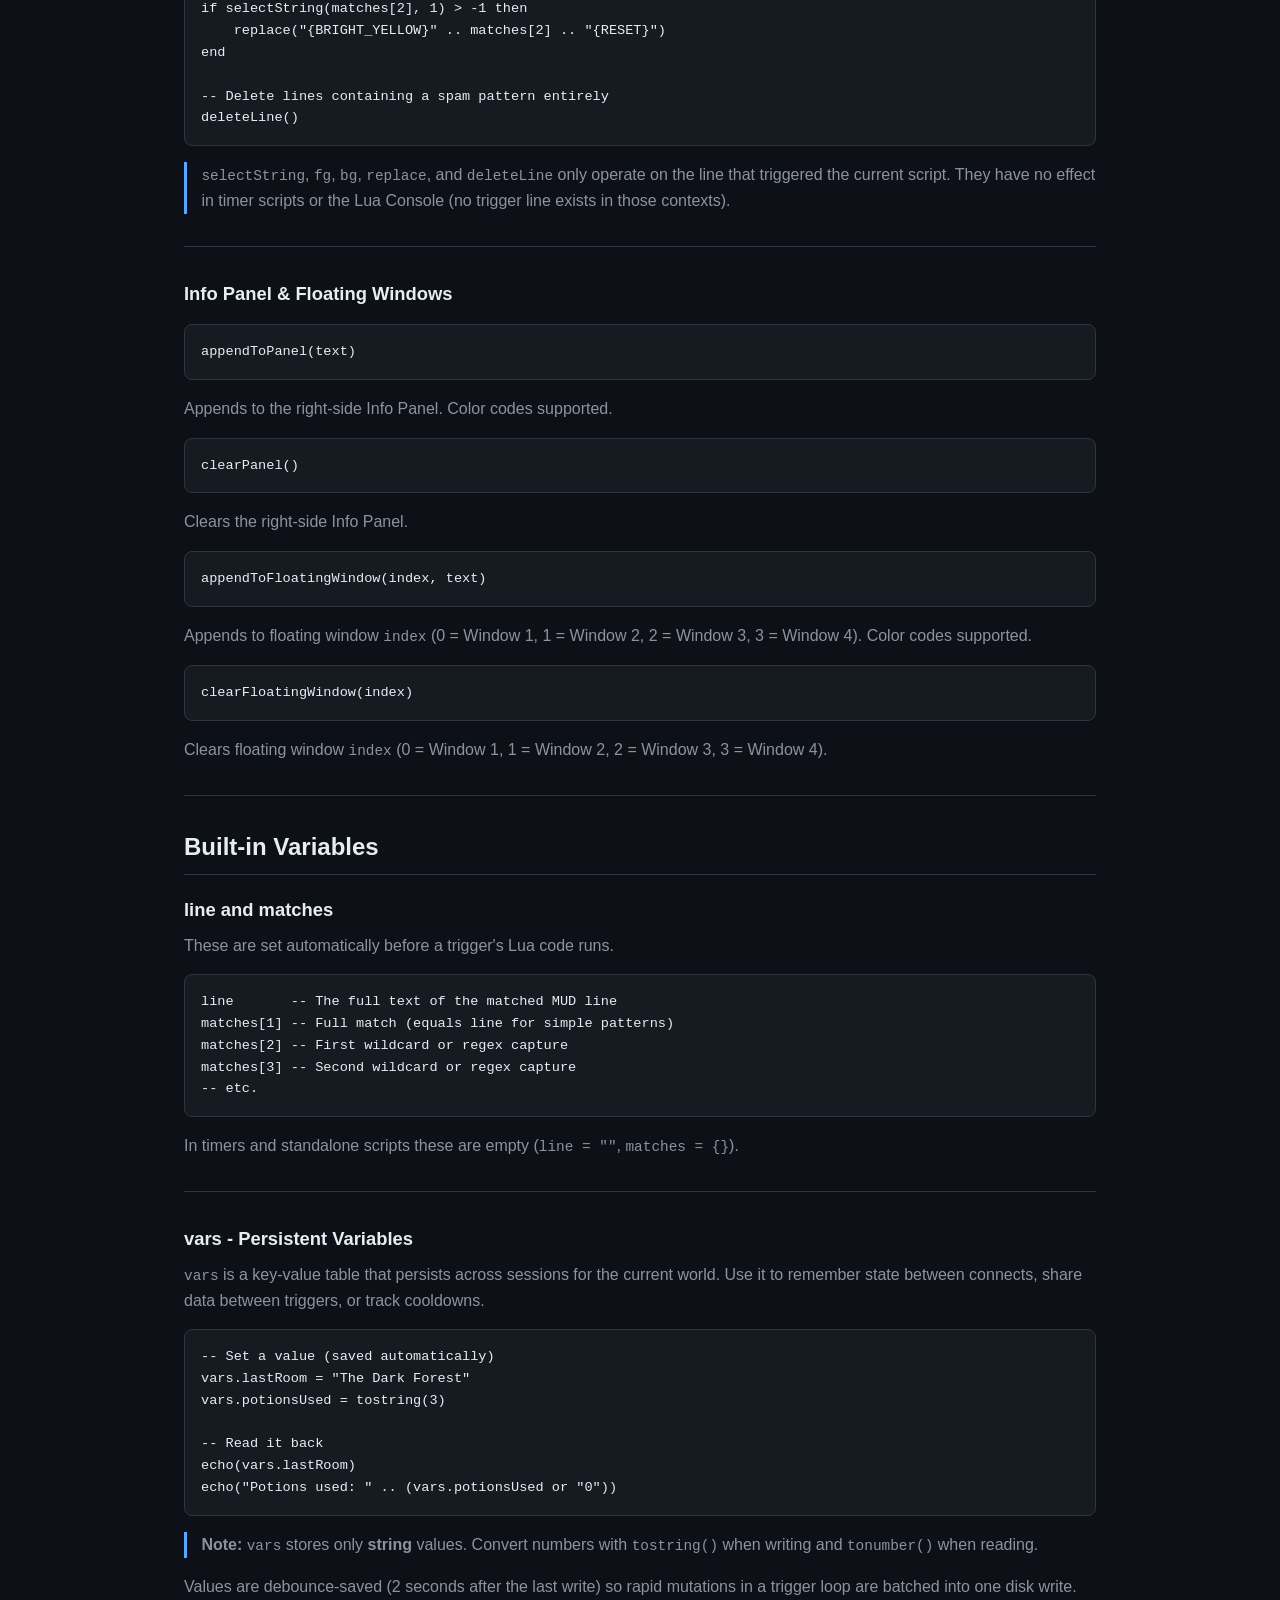
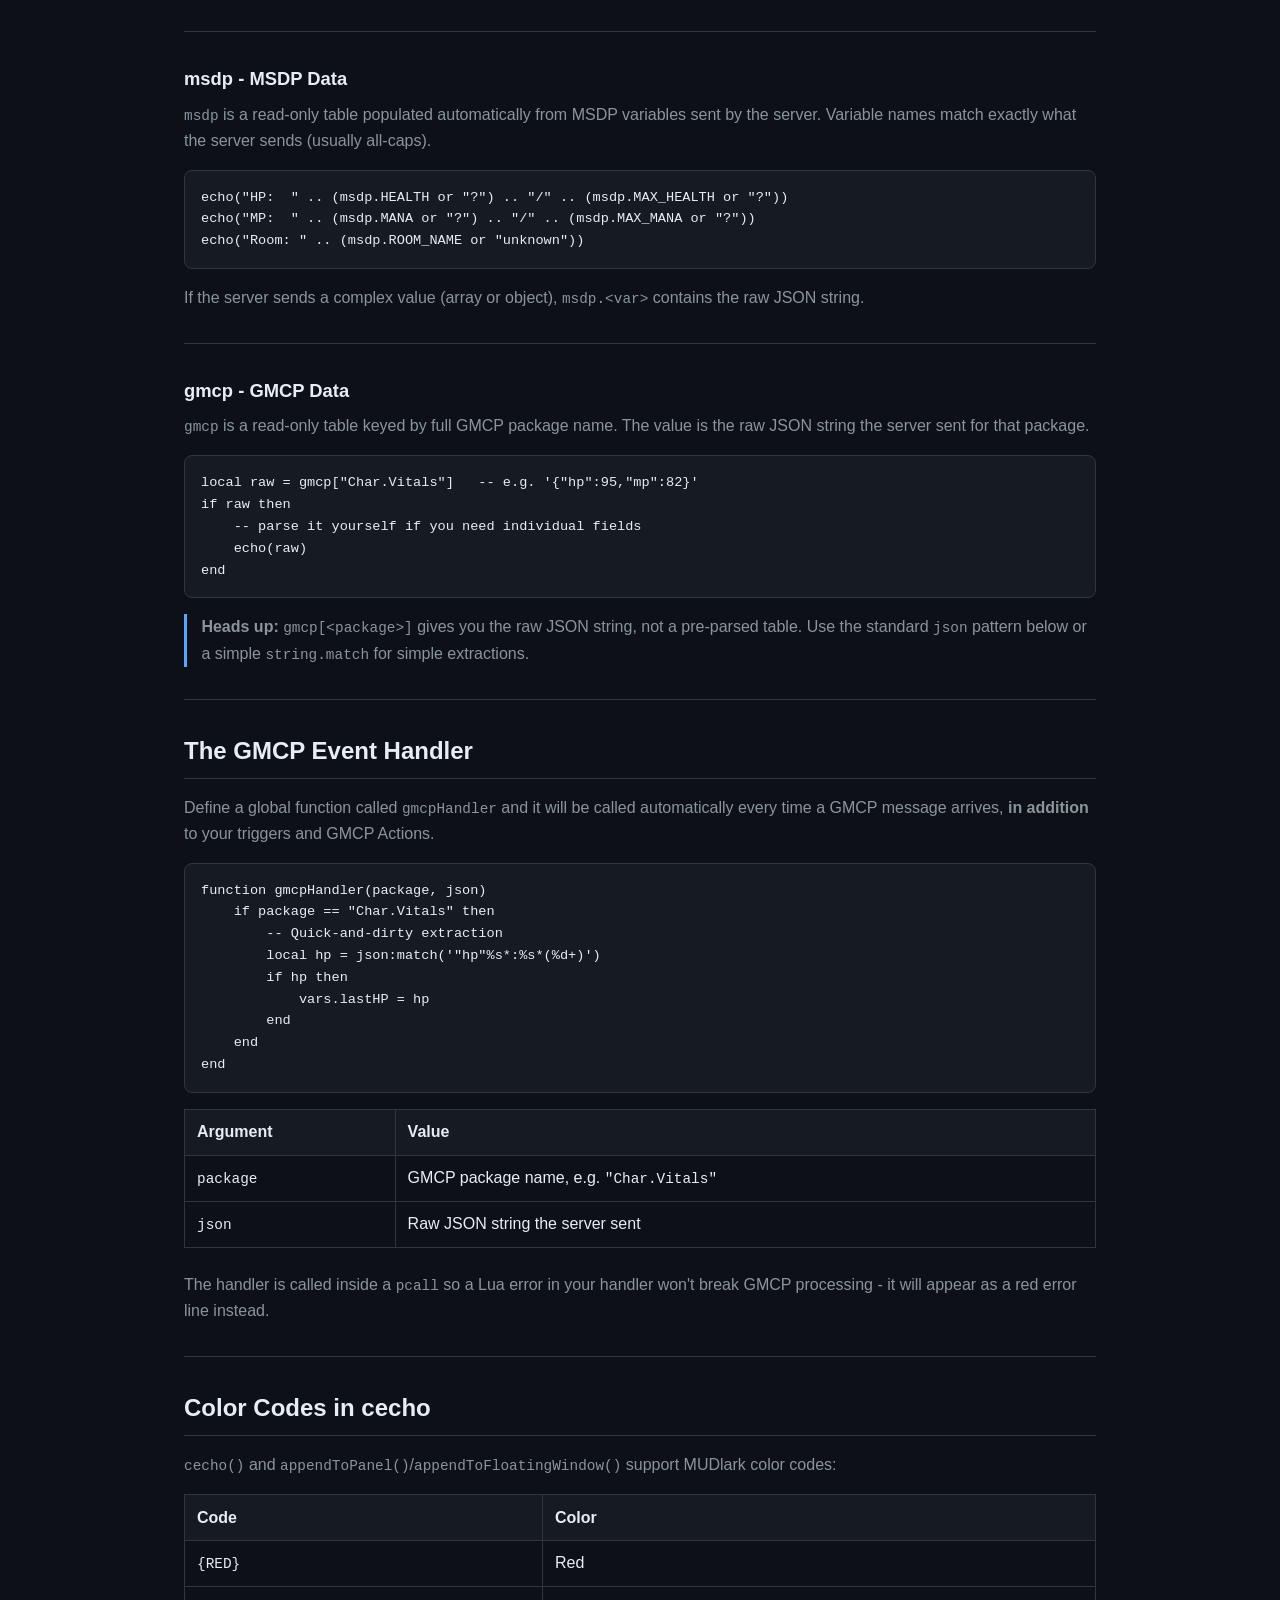
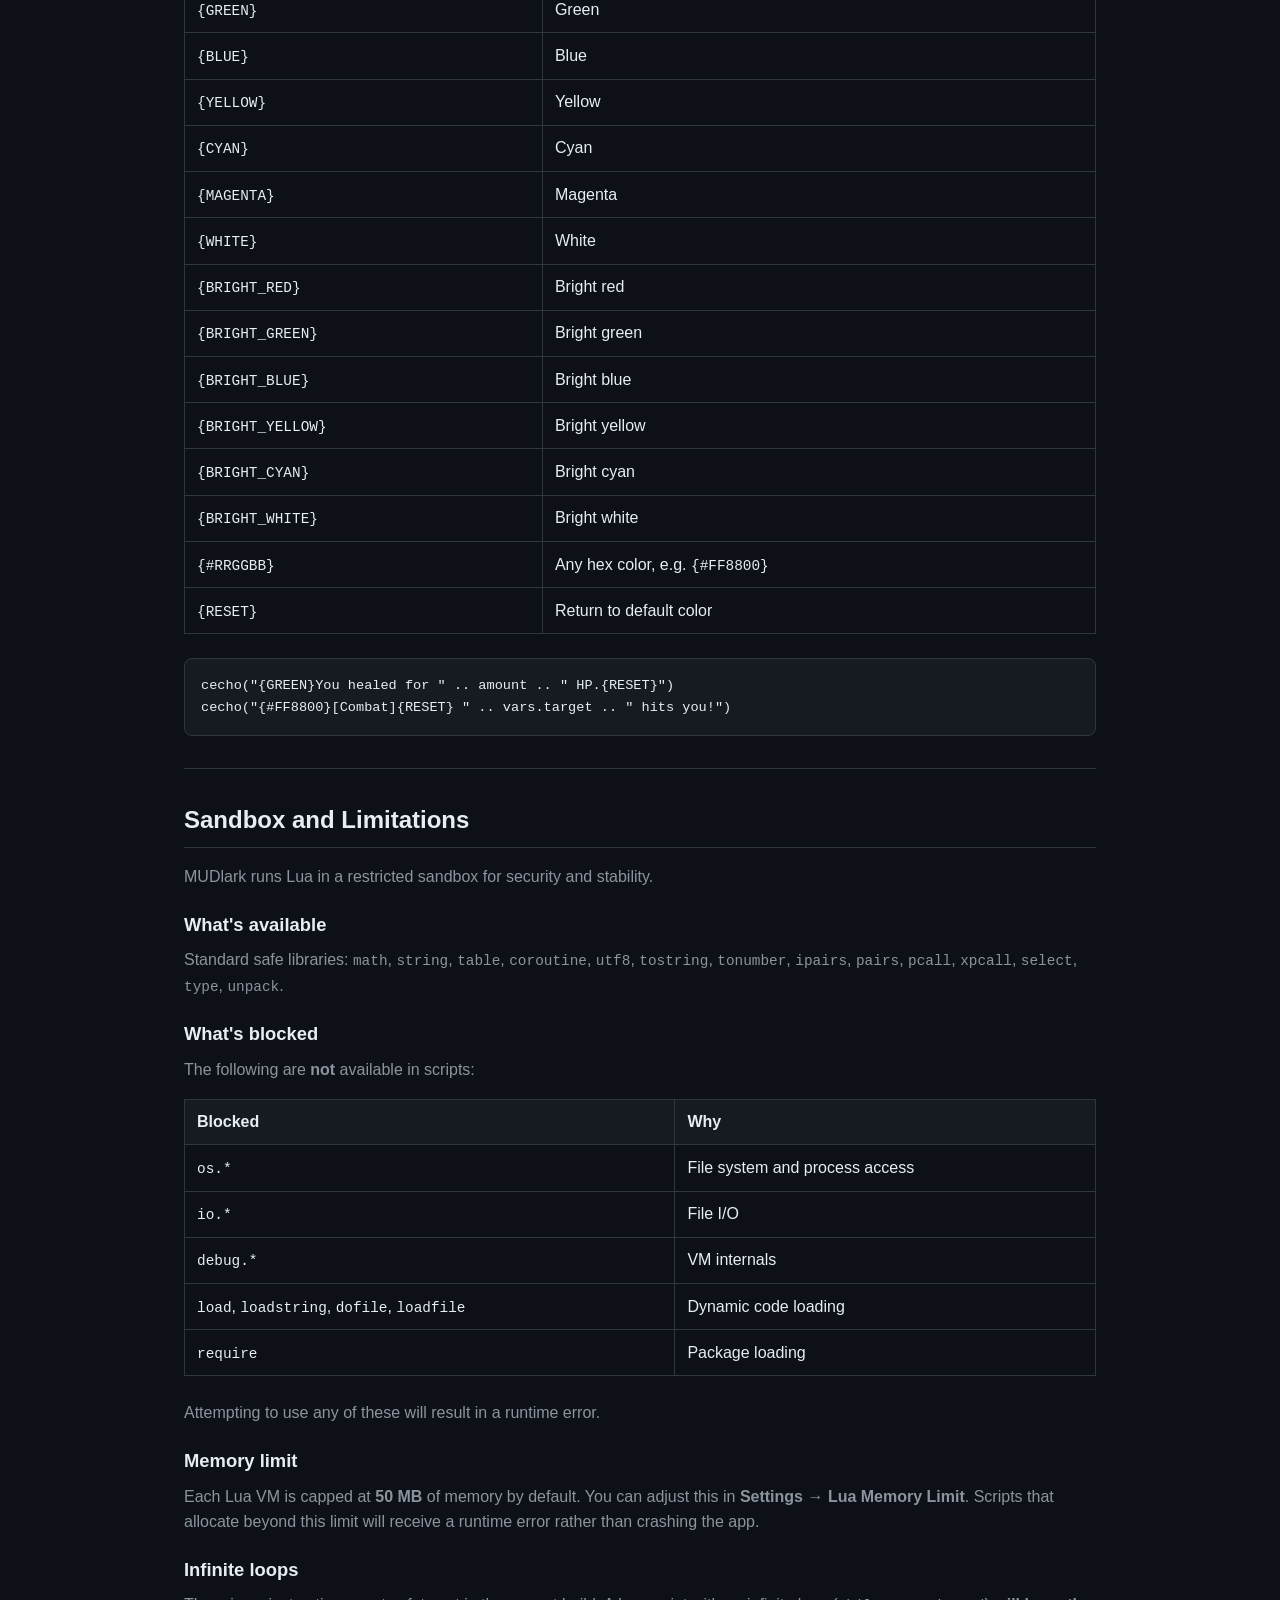
==== commit aabc3431: "Add folder control functions for triggers and timers Added functions to enable and disable trigger a" ====
--- a/docs/lua-scripting-guide.html
+++ b/docs/lua-scripting-guide.html
@@ -262,6 +262,9 @@
 <pre><code class="language-lua">enableTrigger(name)
 disableTrigger(name)
 deleteTrigger(name)
+  
+enableTriggerFolder("Combat")
+disableTriggerFolder("Combat")
 </code></pre>
 <p>Enables, disables, or permanently removes the trigger with the given name. The name must match exactly what you typed in the trigger's <strong>Name</strong> field.</p>
 <hr />
@@ -269,6 +272,10 @@
 <pre><code class="language-lua">enableTimer(name)
 disableTimer(name)
 deleteTimer(name)
+
+enableTimerFolder("Buffs")
+disableTimerFolder("Buffs")
+
 </code></pre>
 <p>Enables, disables, or removes a timer by name.</p>
 <pre><code class="language-lua">createTimer(name, intervalSeconds, code, repeating)
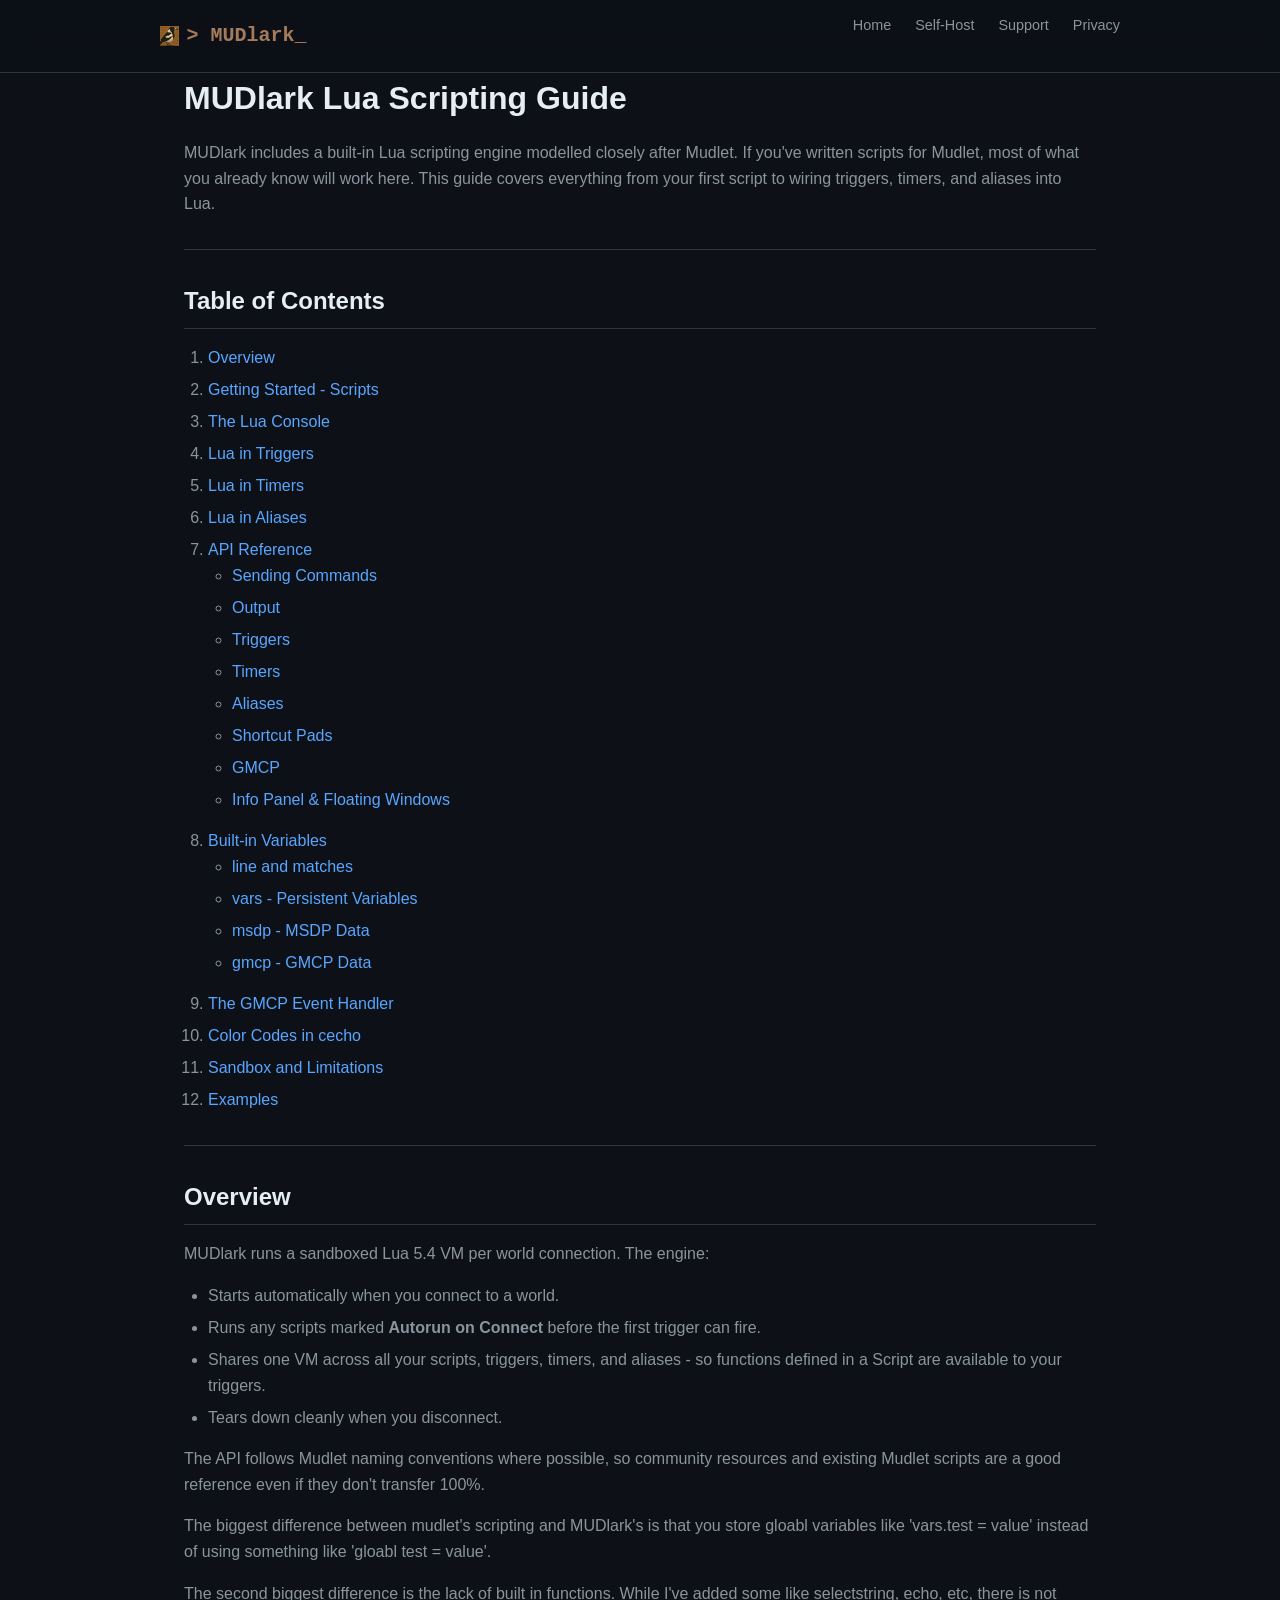
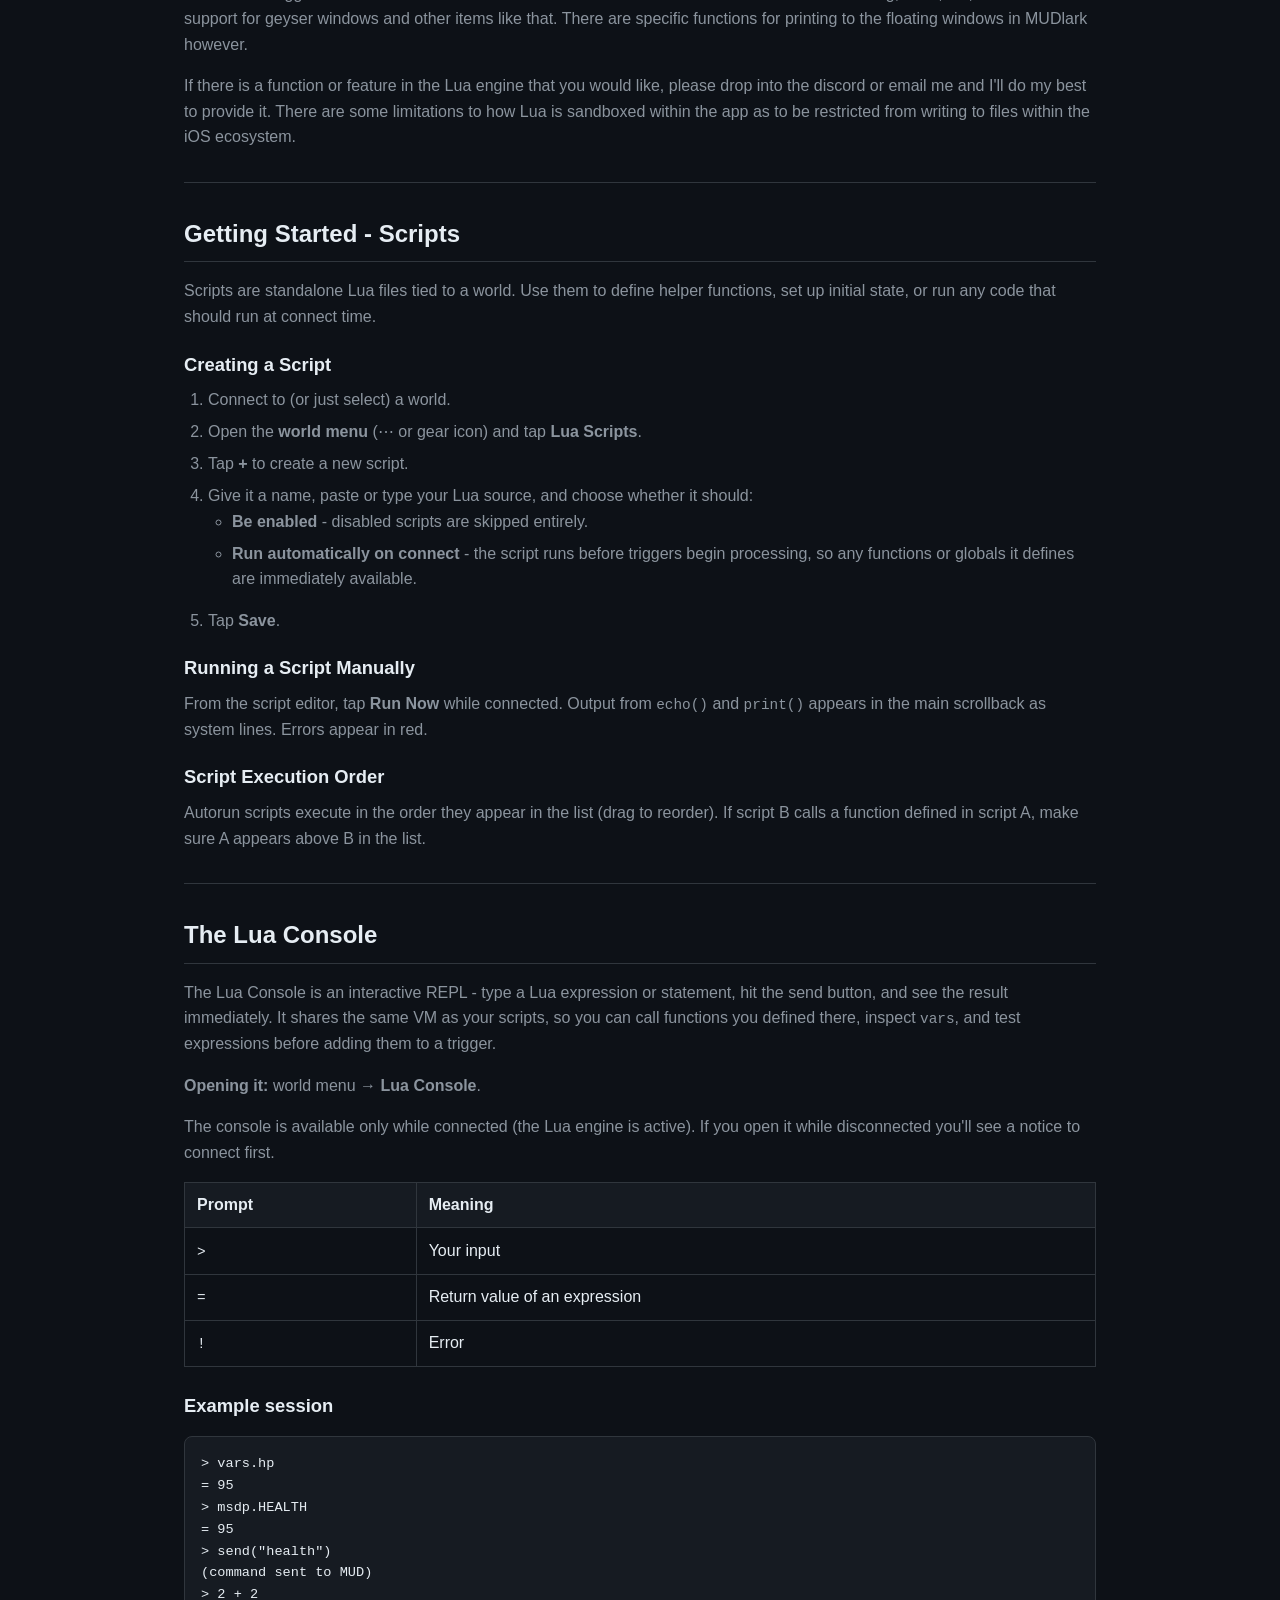
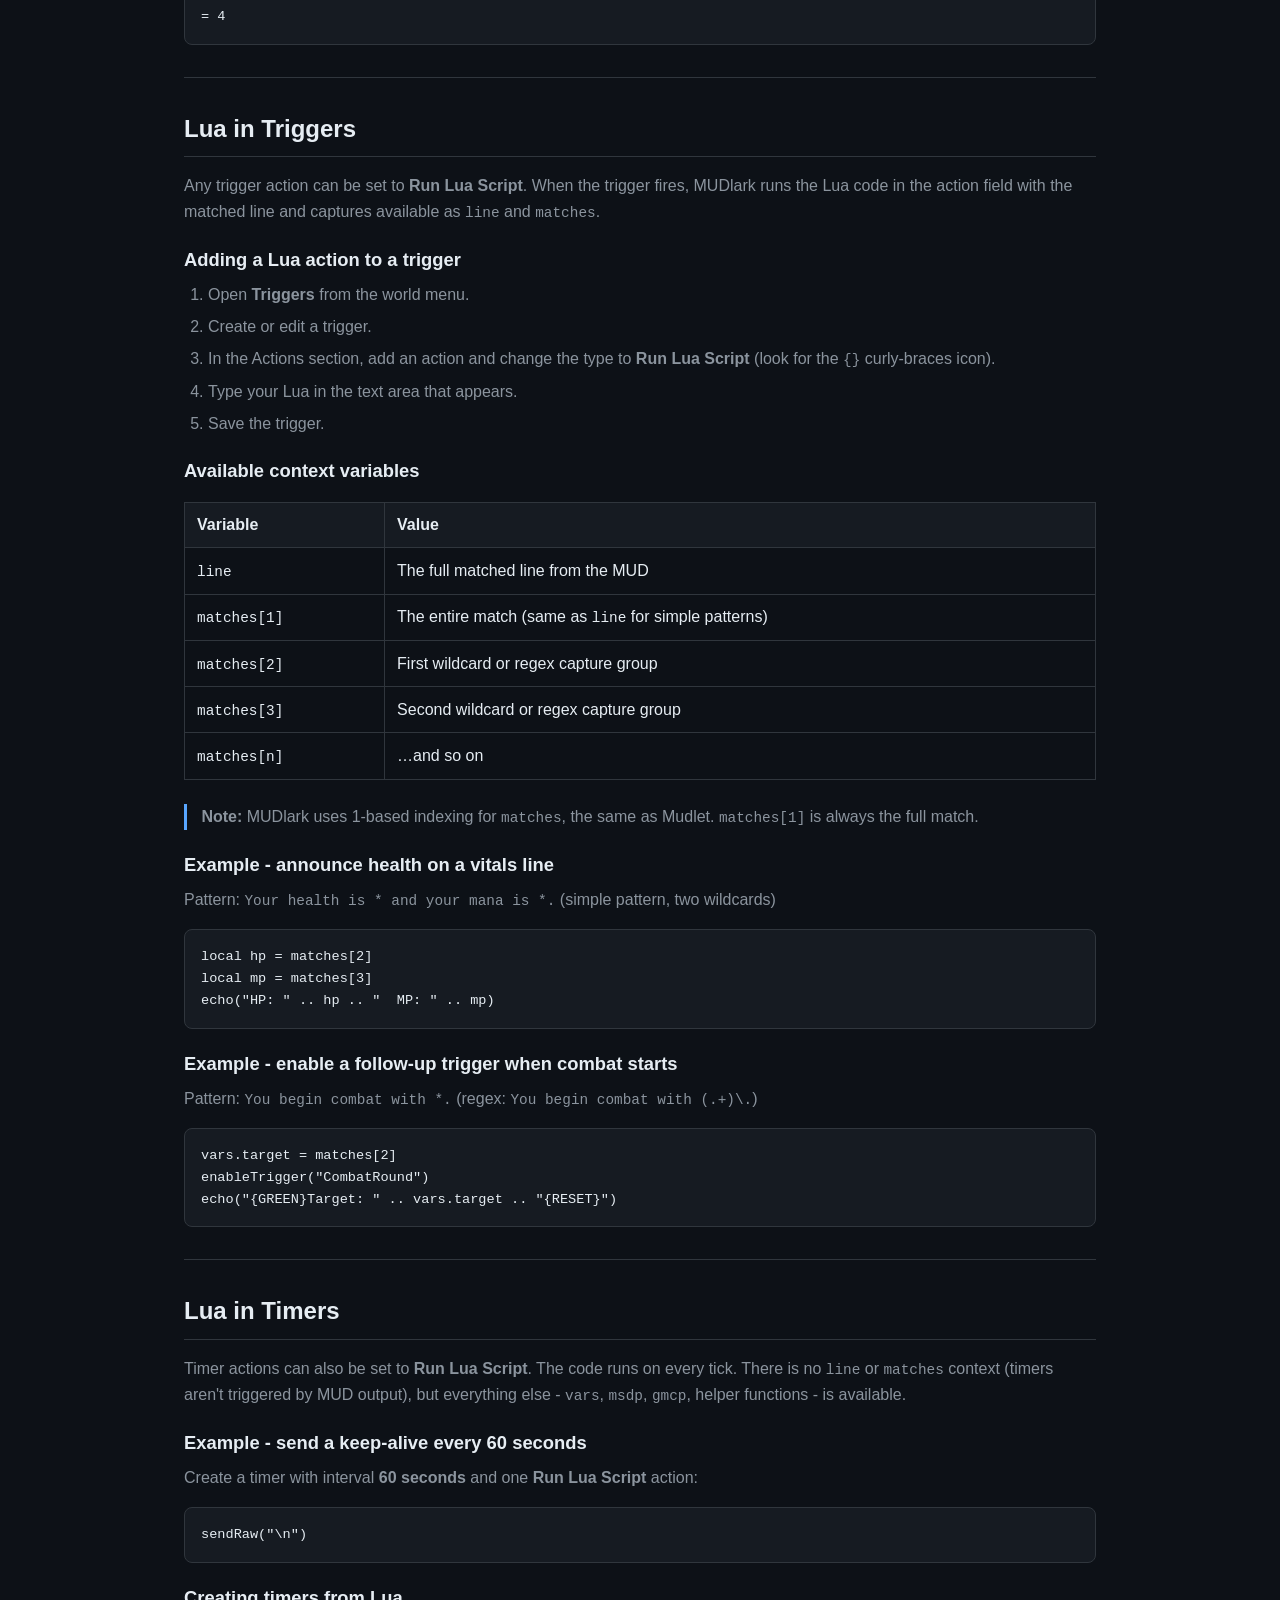
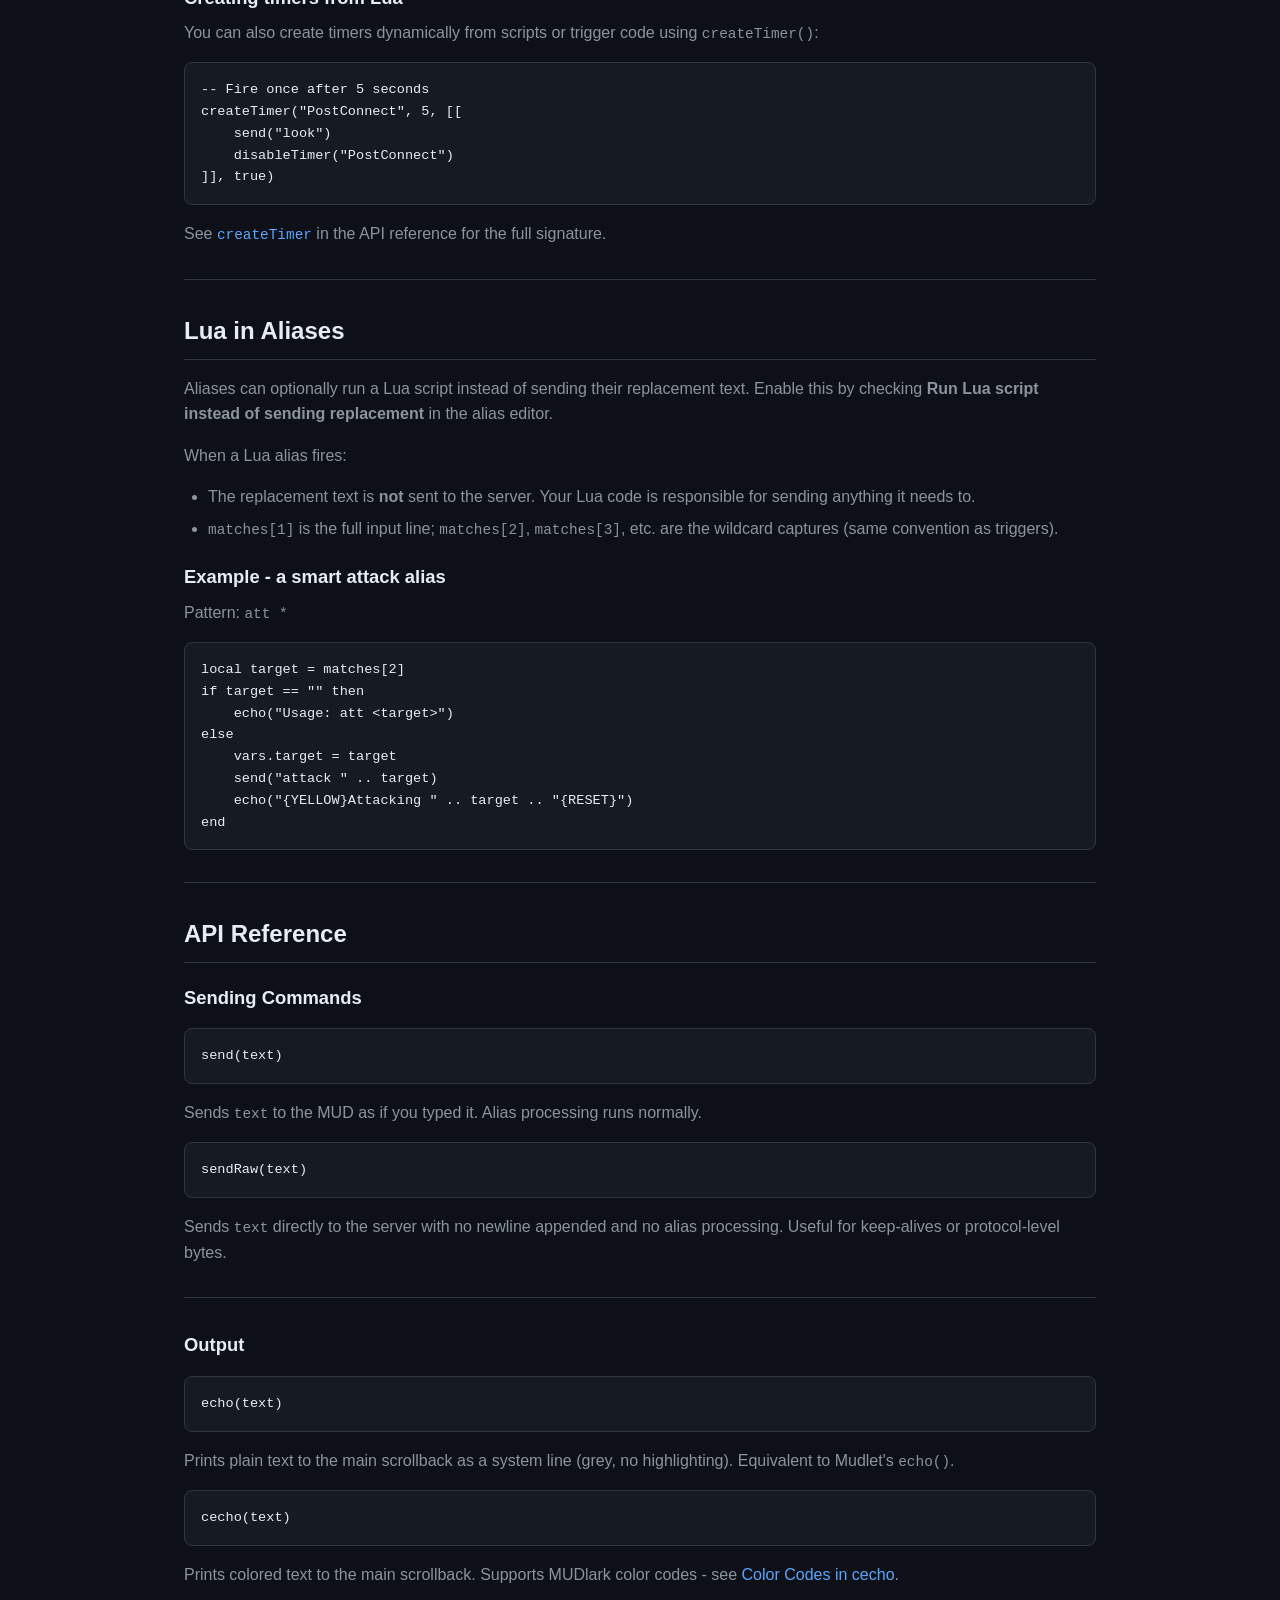
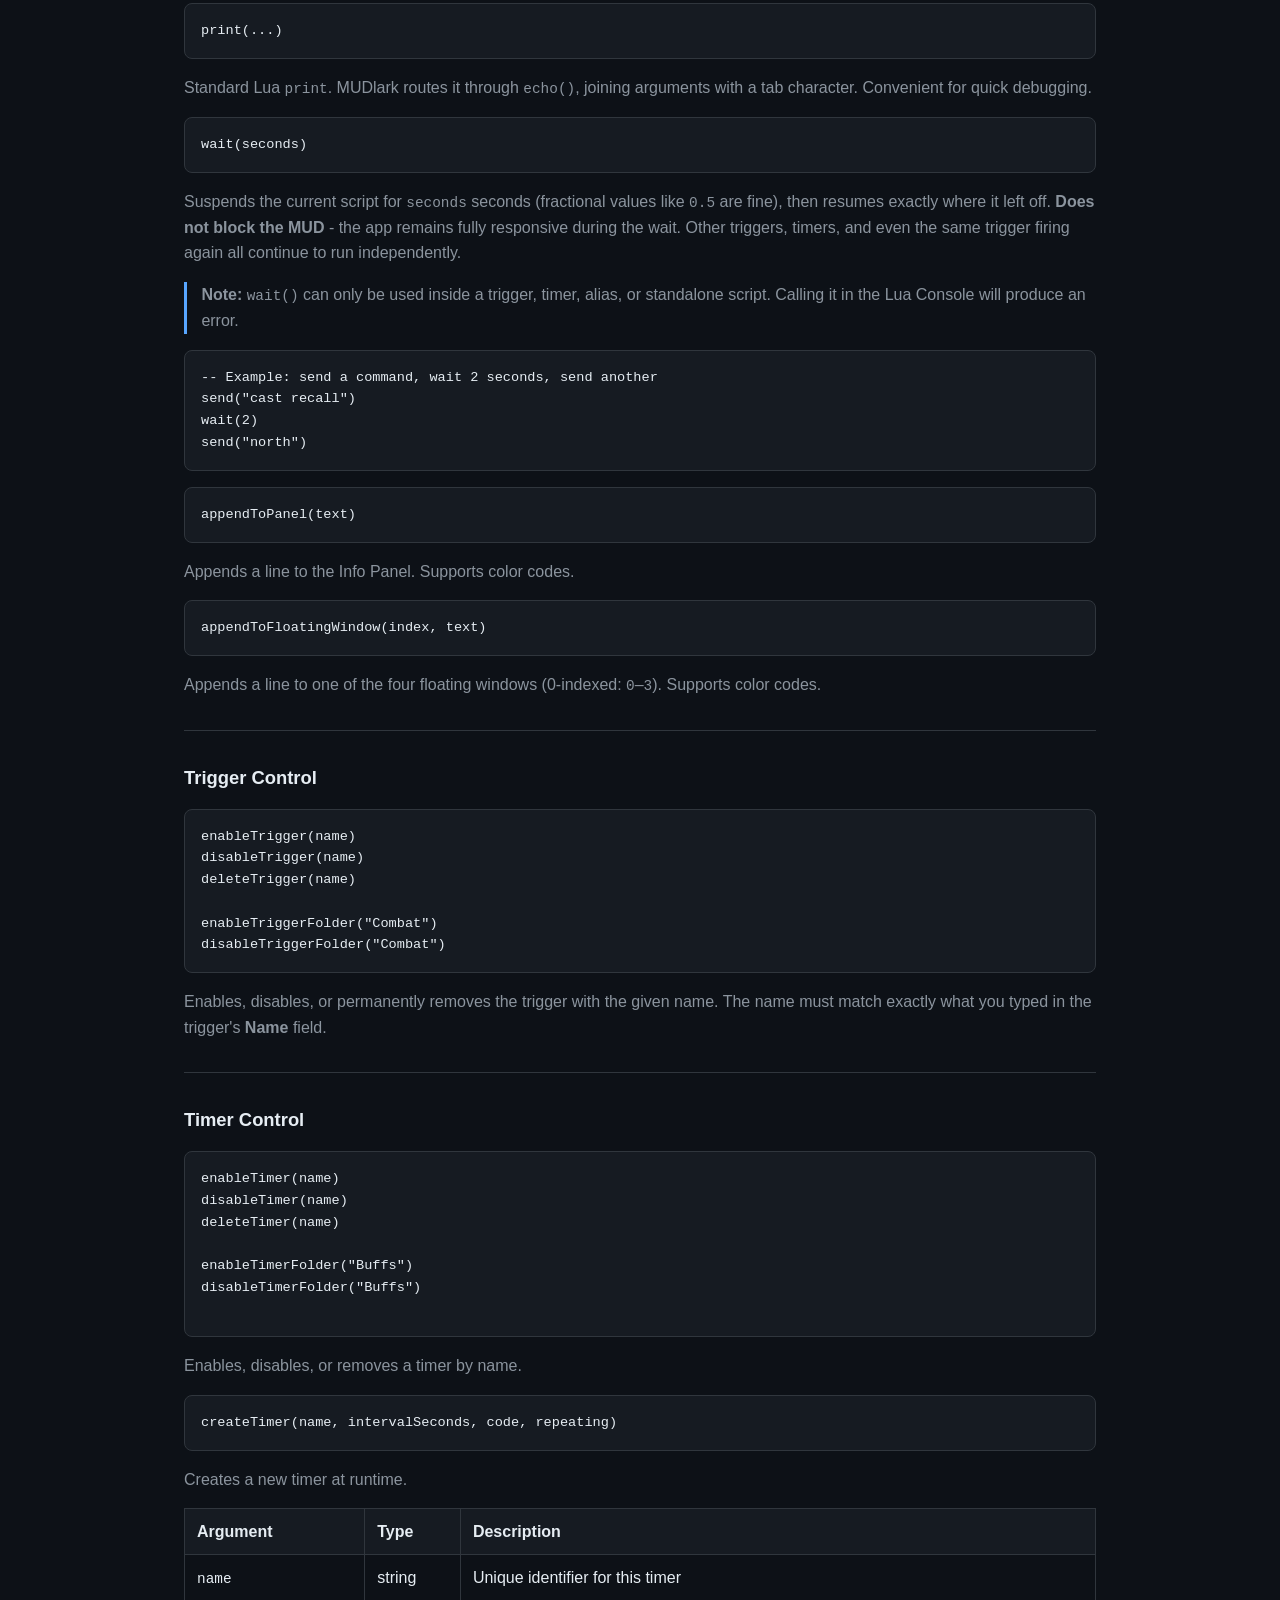
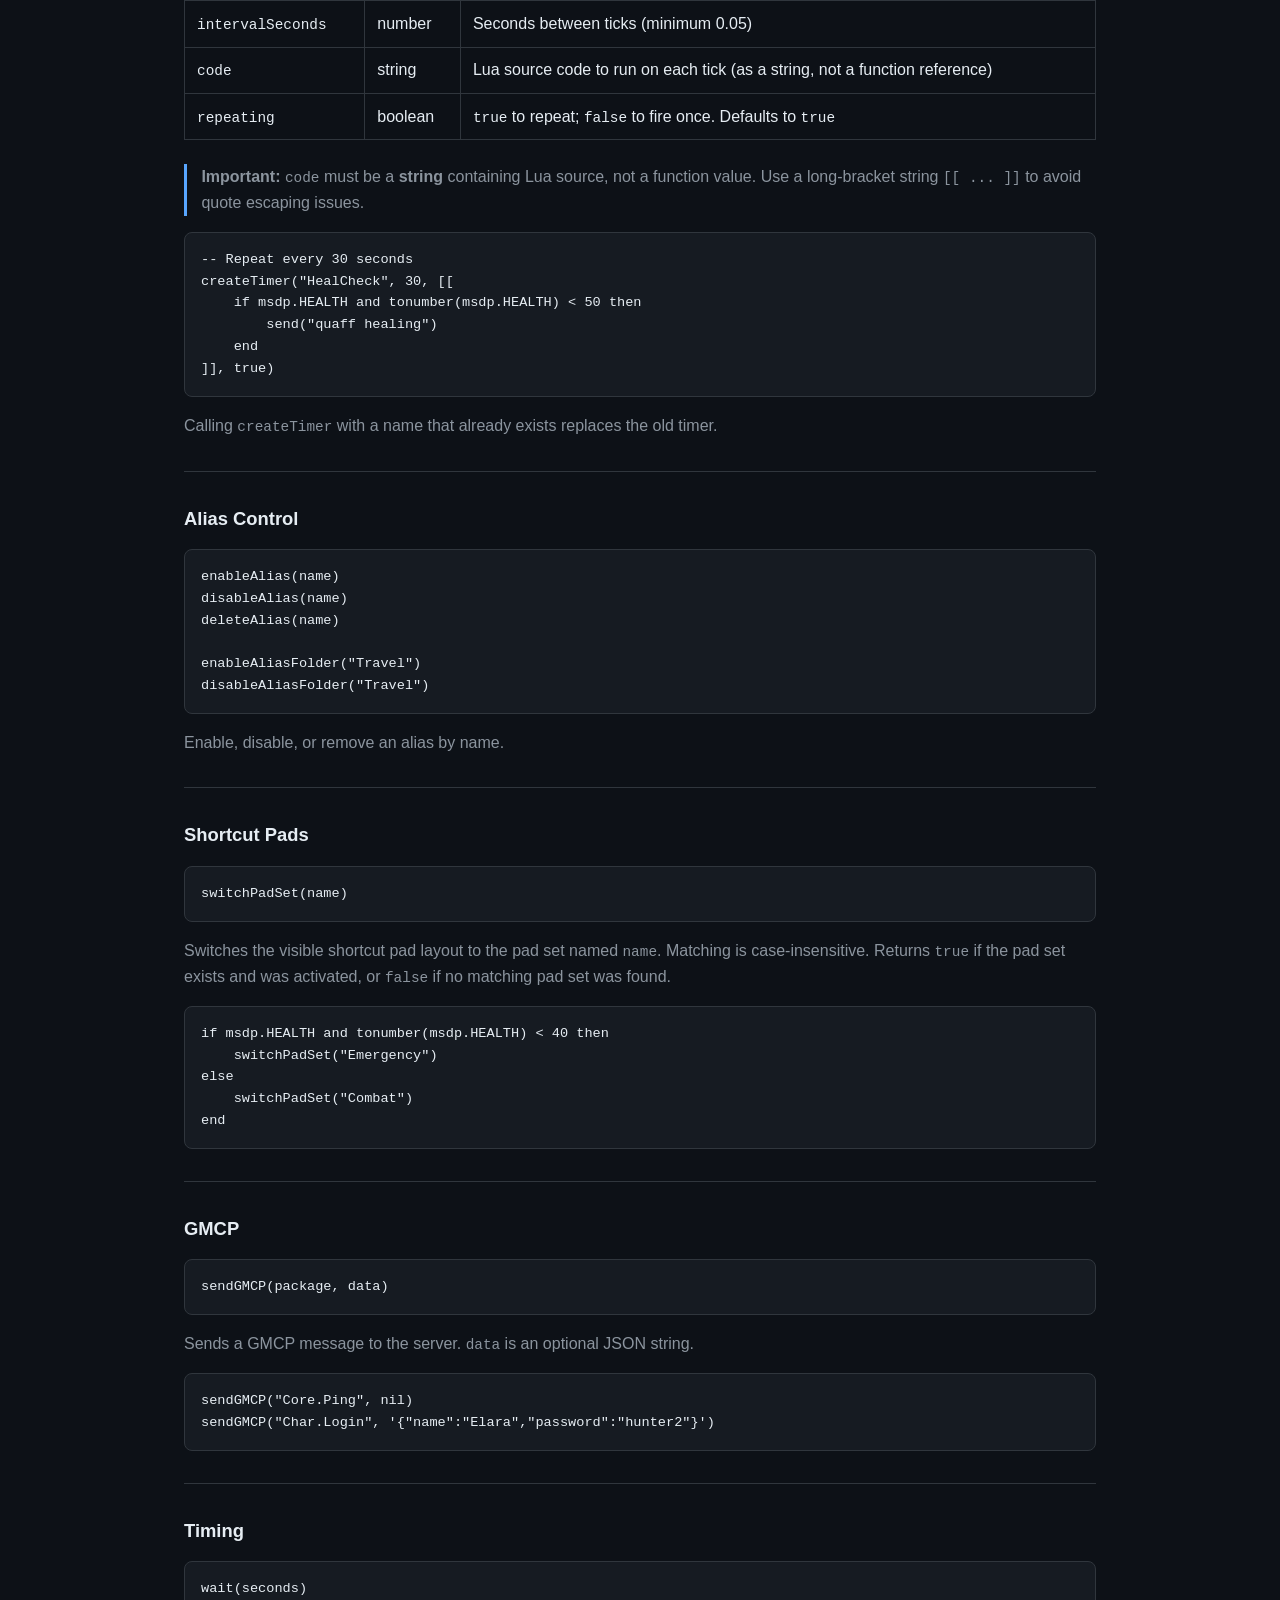
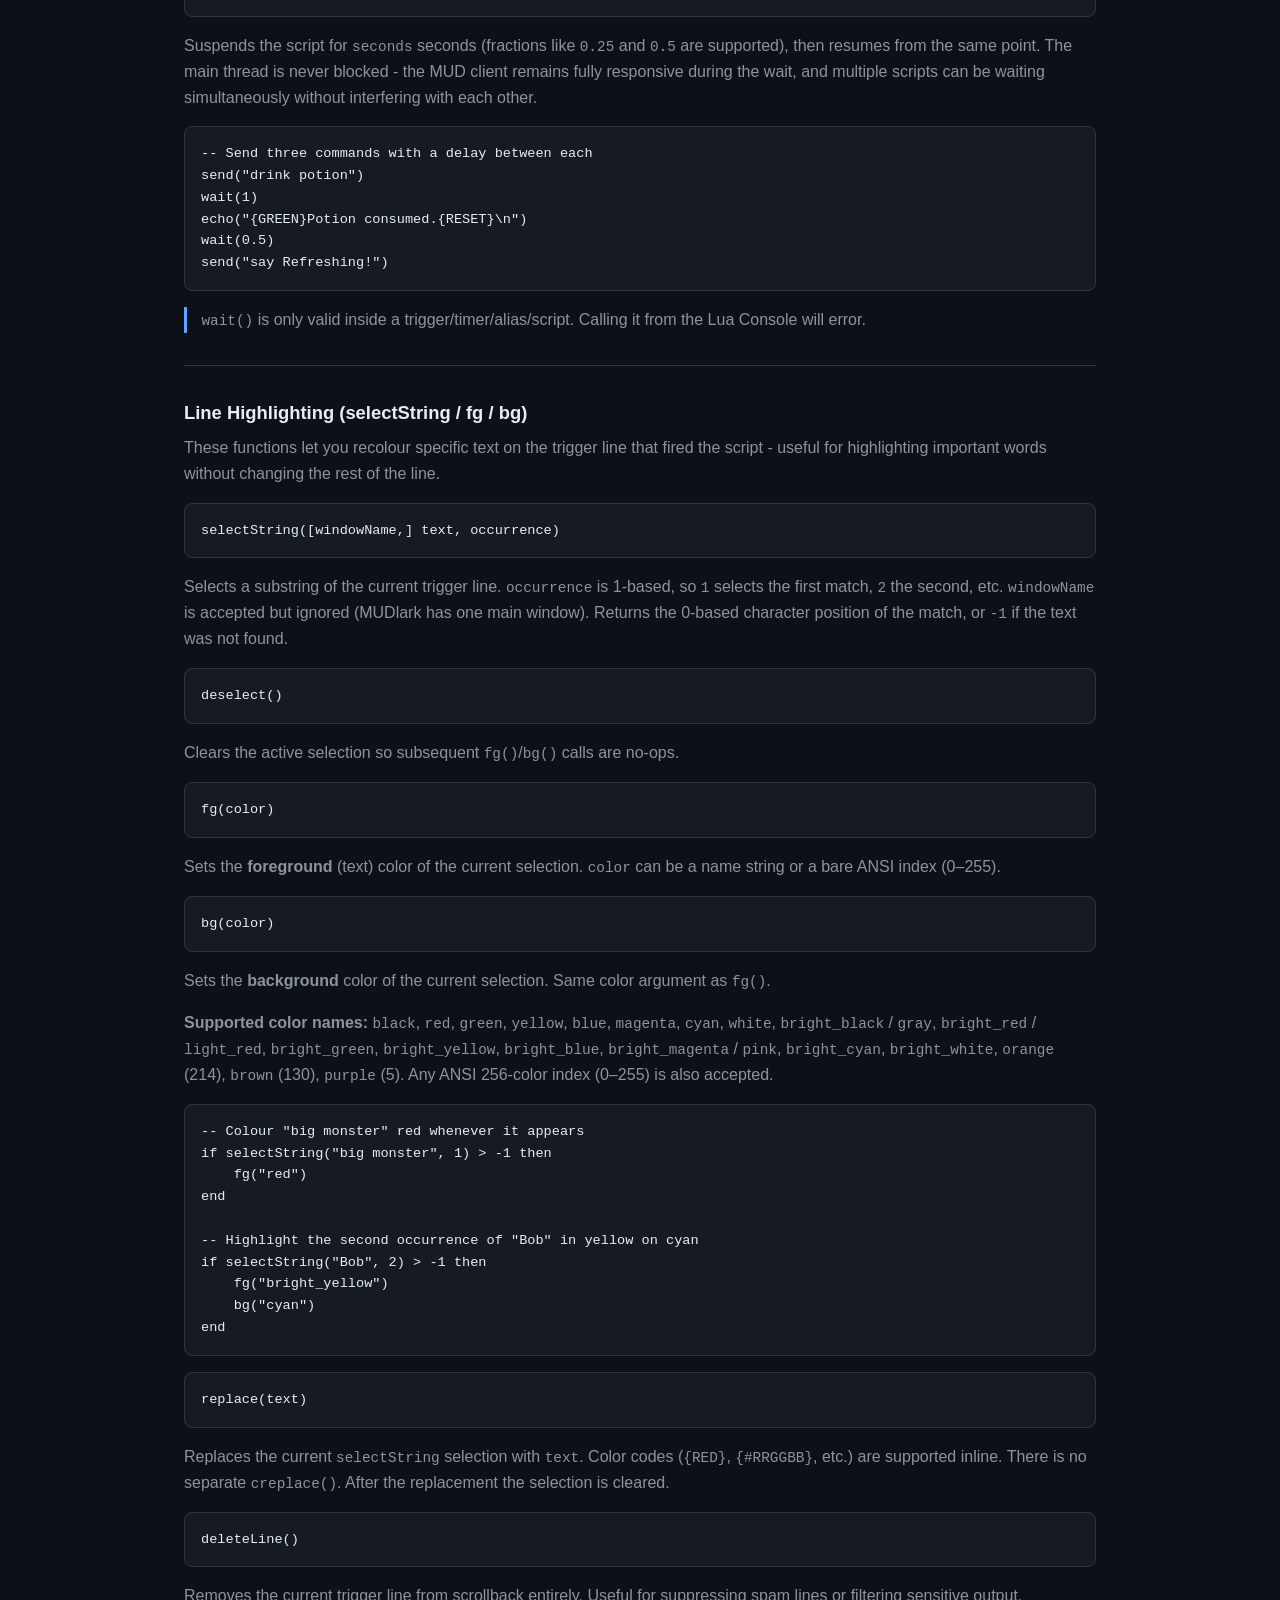
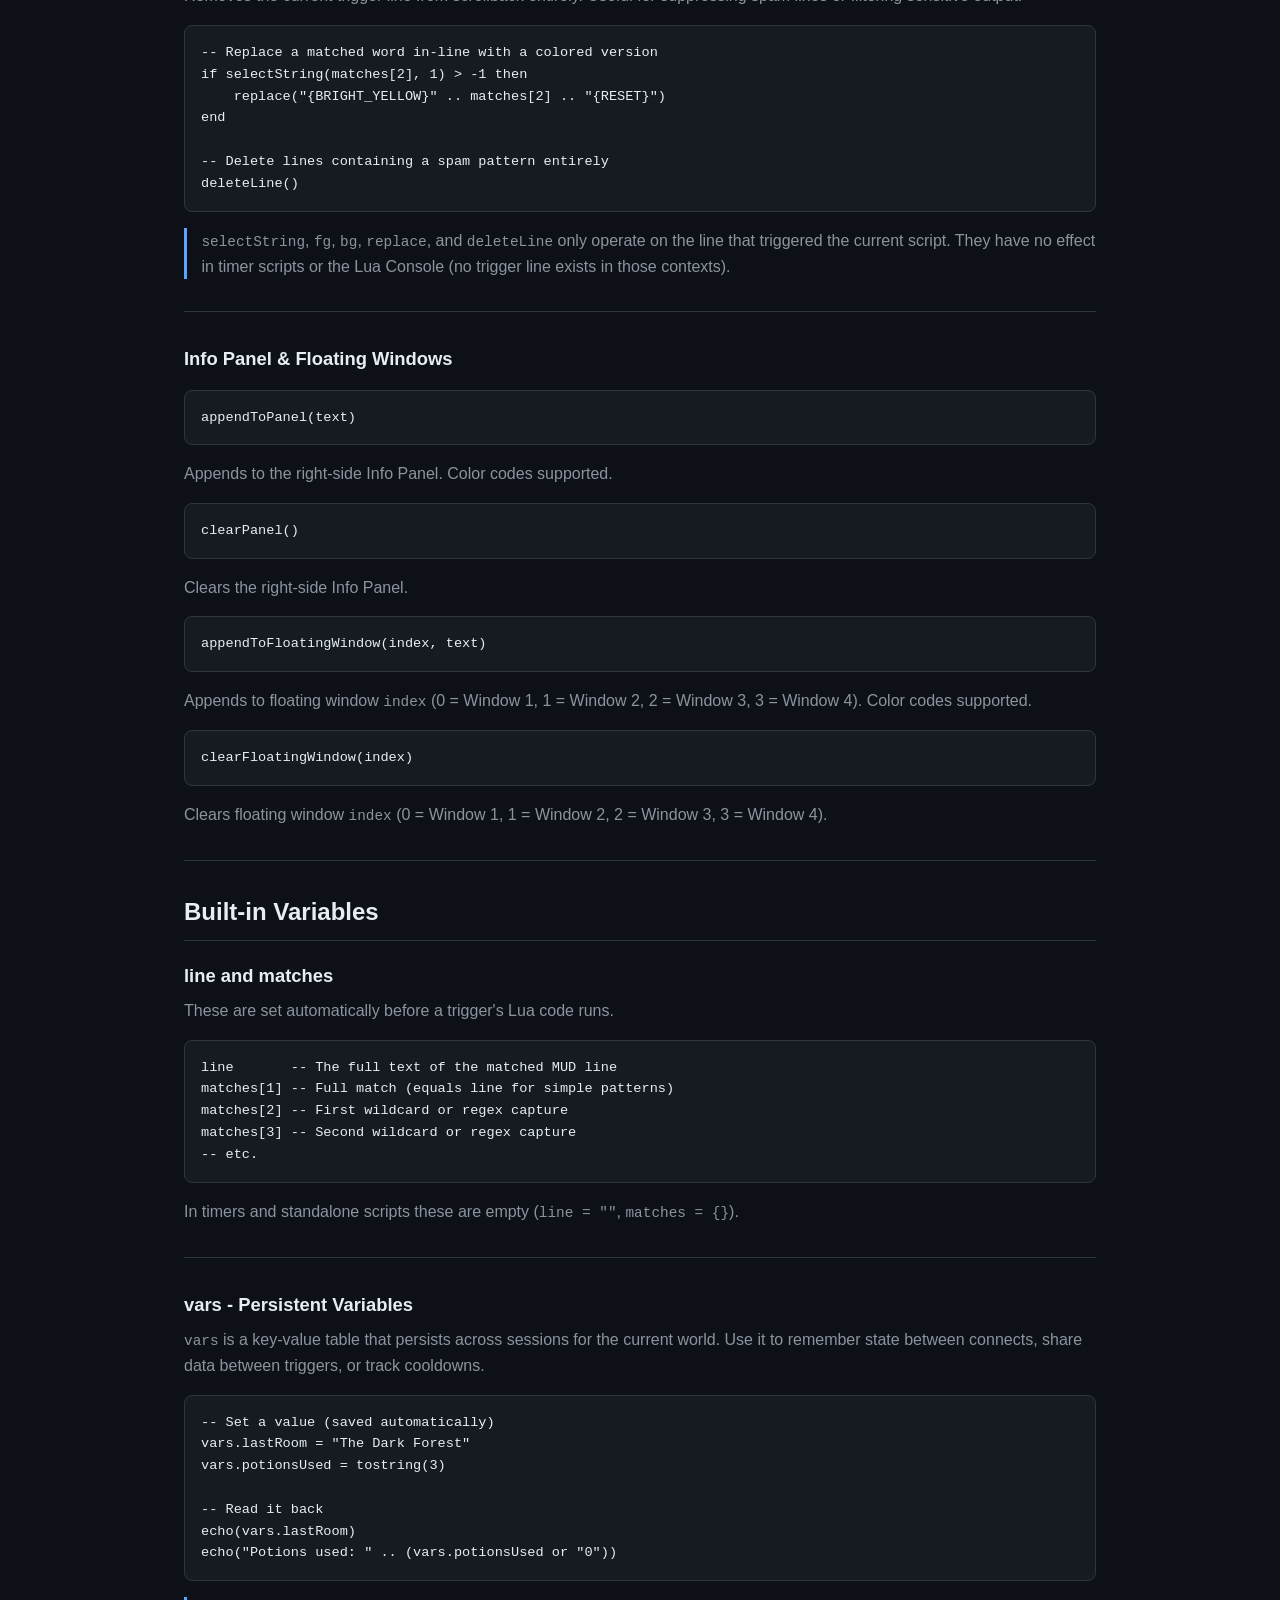
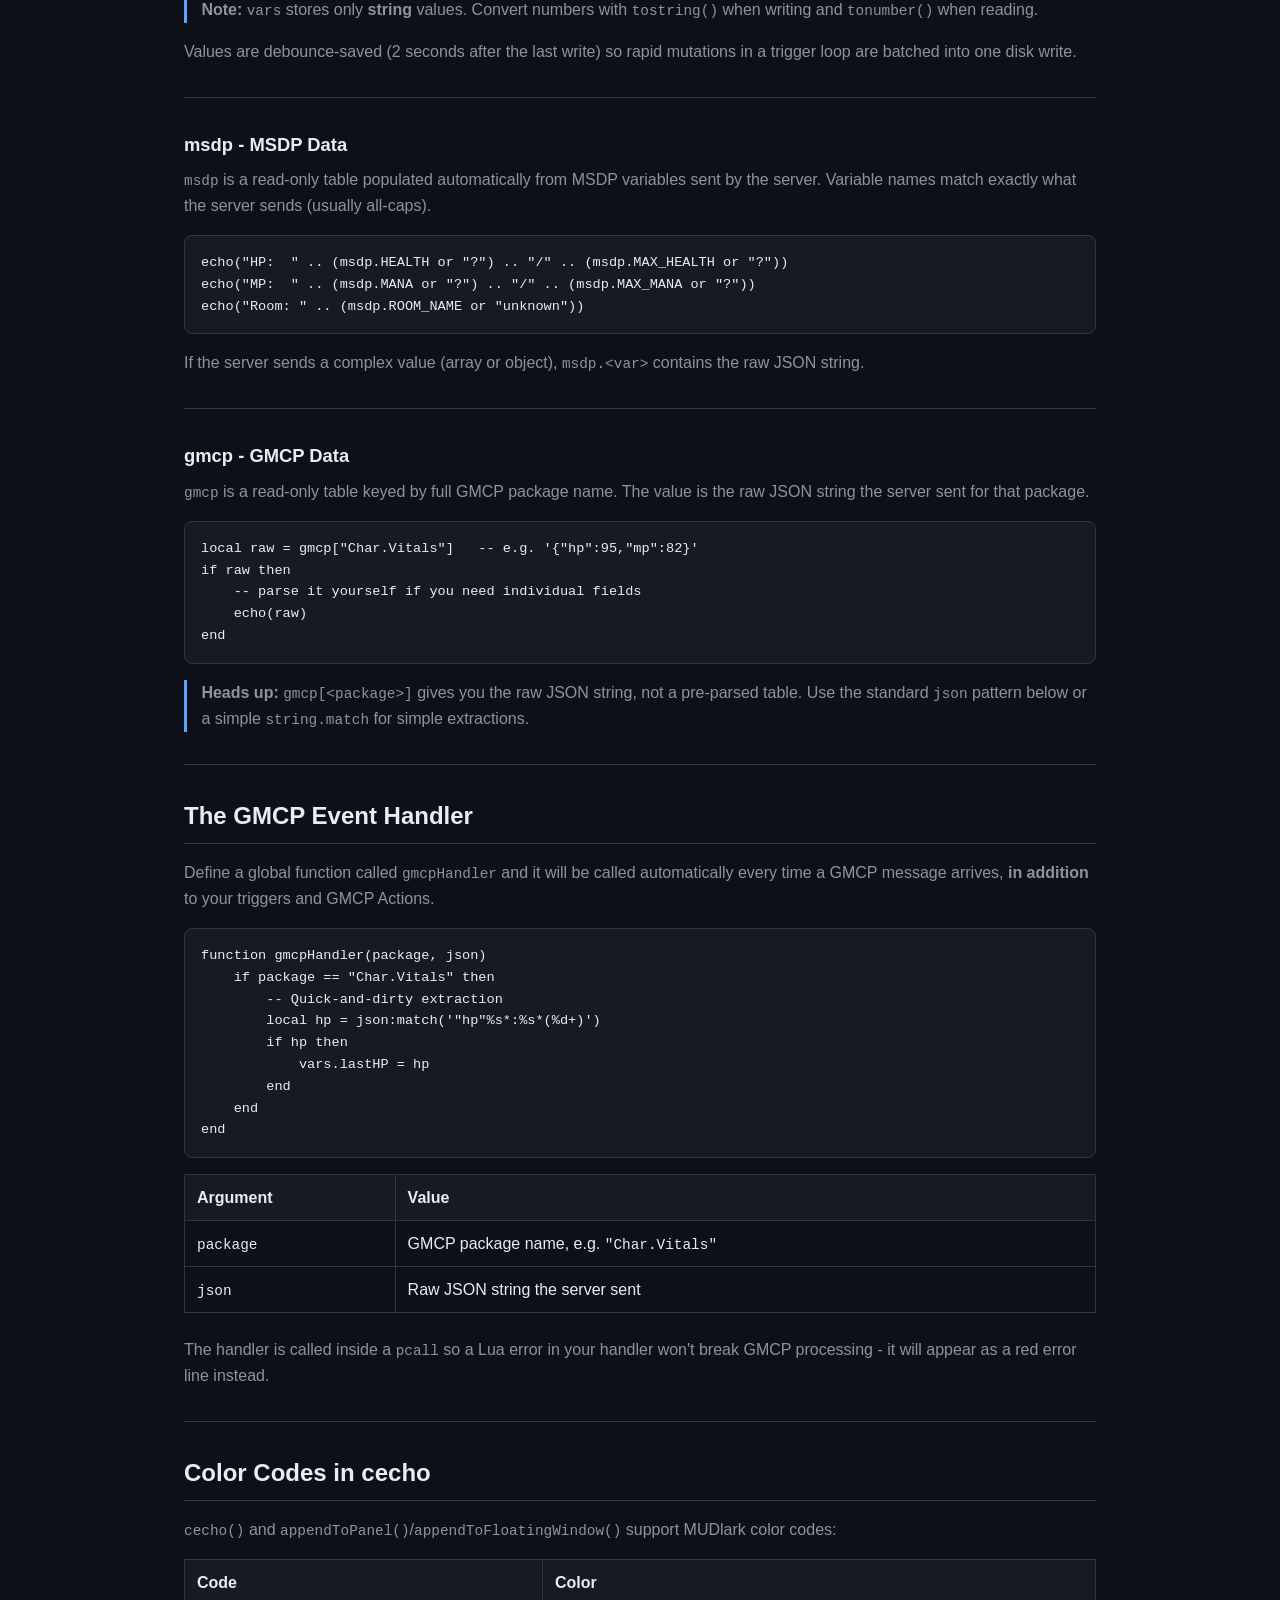
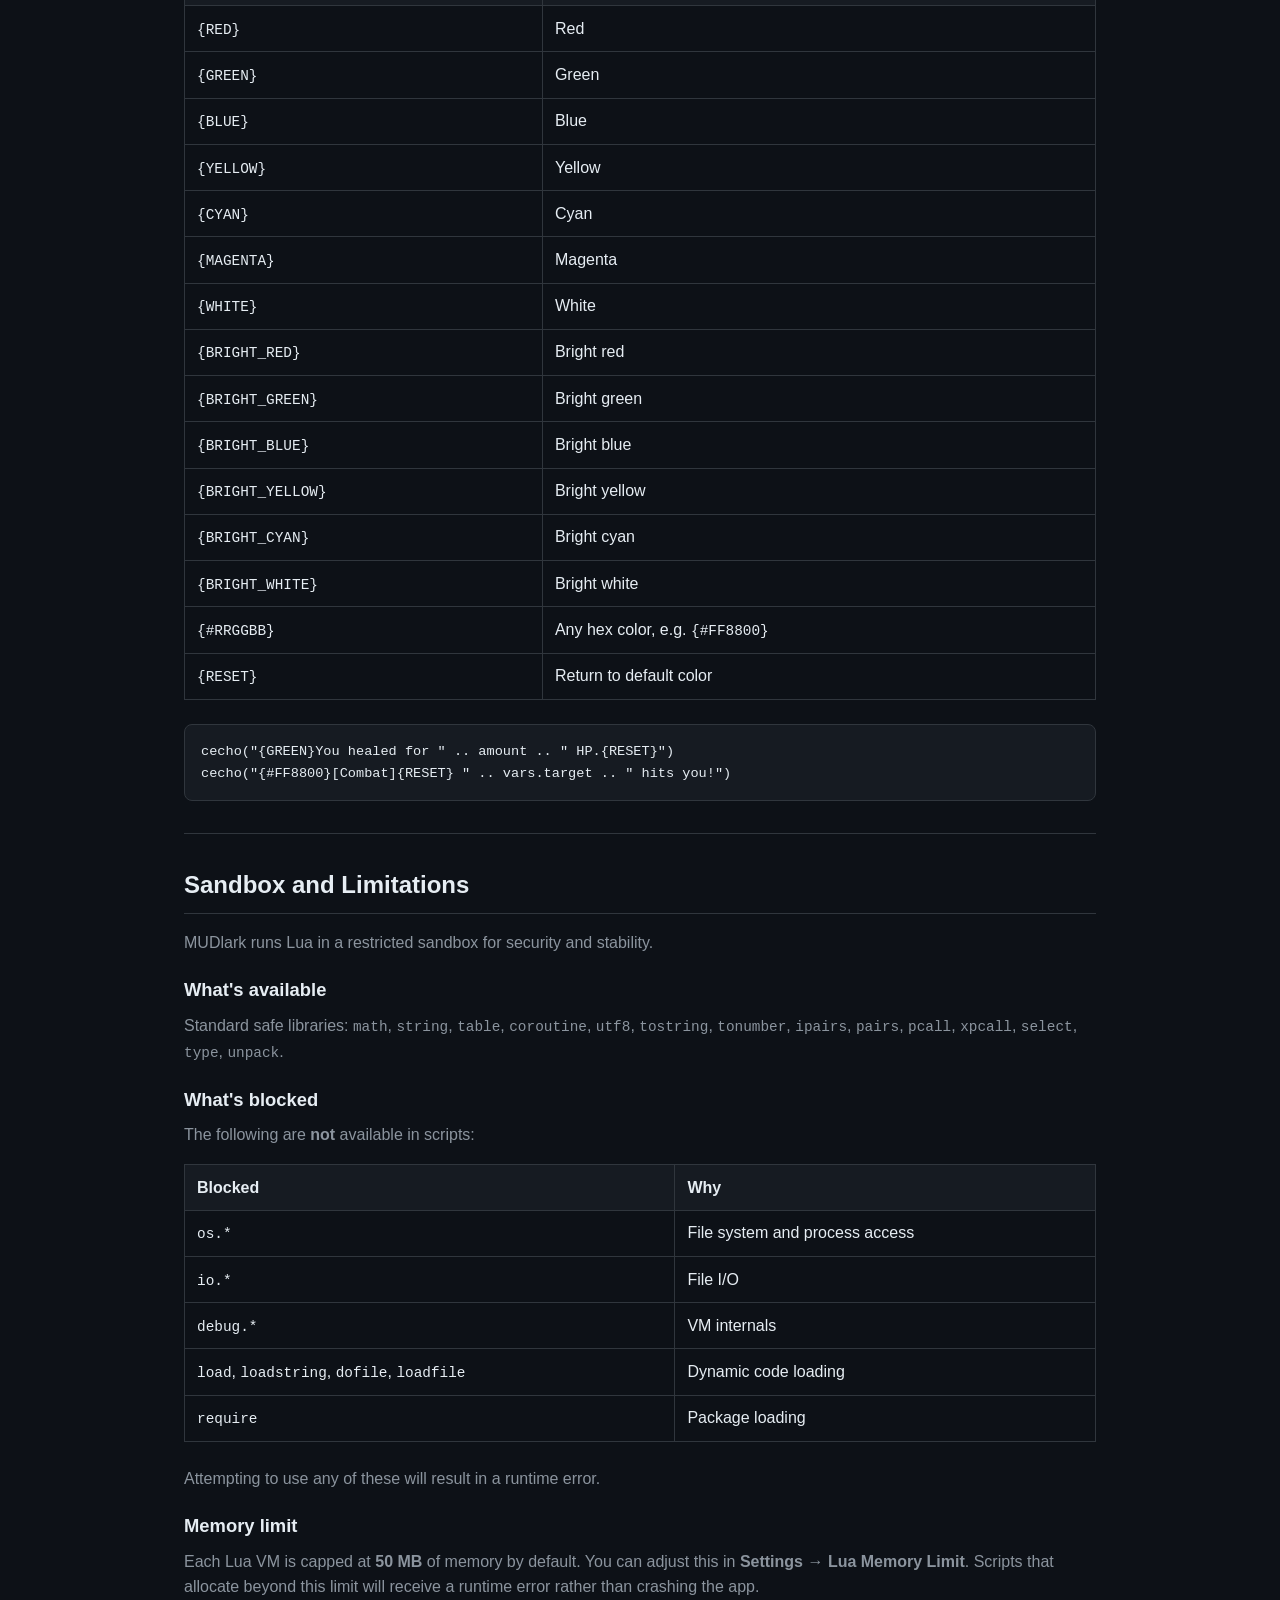
==== commit 9ab419cf: "Add alias folder management functions Added functions to enable and disable alias folders in Lua scr" ====
--- a/docs/lua-scripting-guide.html
+++ b/docs/lua-scripting-guide.html
@@ -328,6 +328,9 @@
 <pre><code class="language-lua">enableAlias(name)
 disableAlias(name)
 deleteAlias(name)
+  
+enableAliasFolder("Travel")
+disableAliasFolder("Travel")
 </code></pre>
 <p>Enable, disable, or remove an alias by name.</p>
 <hr />
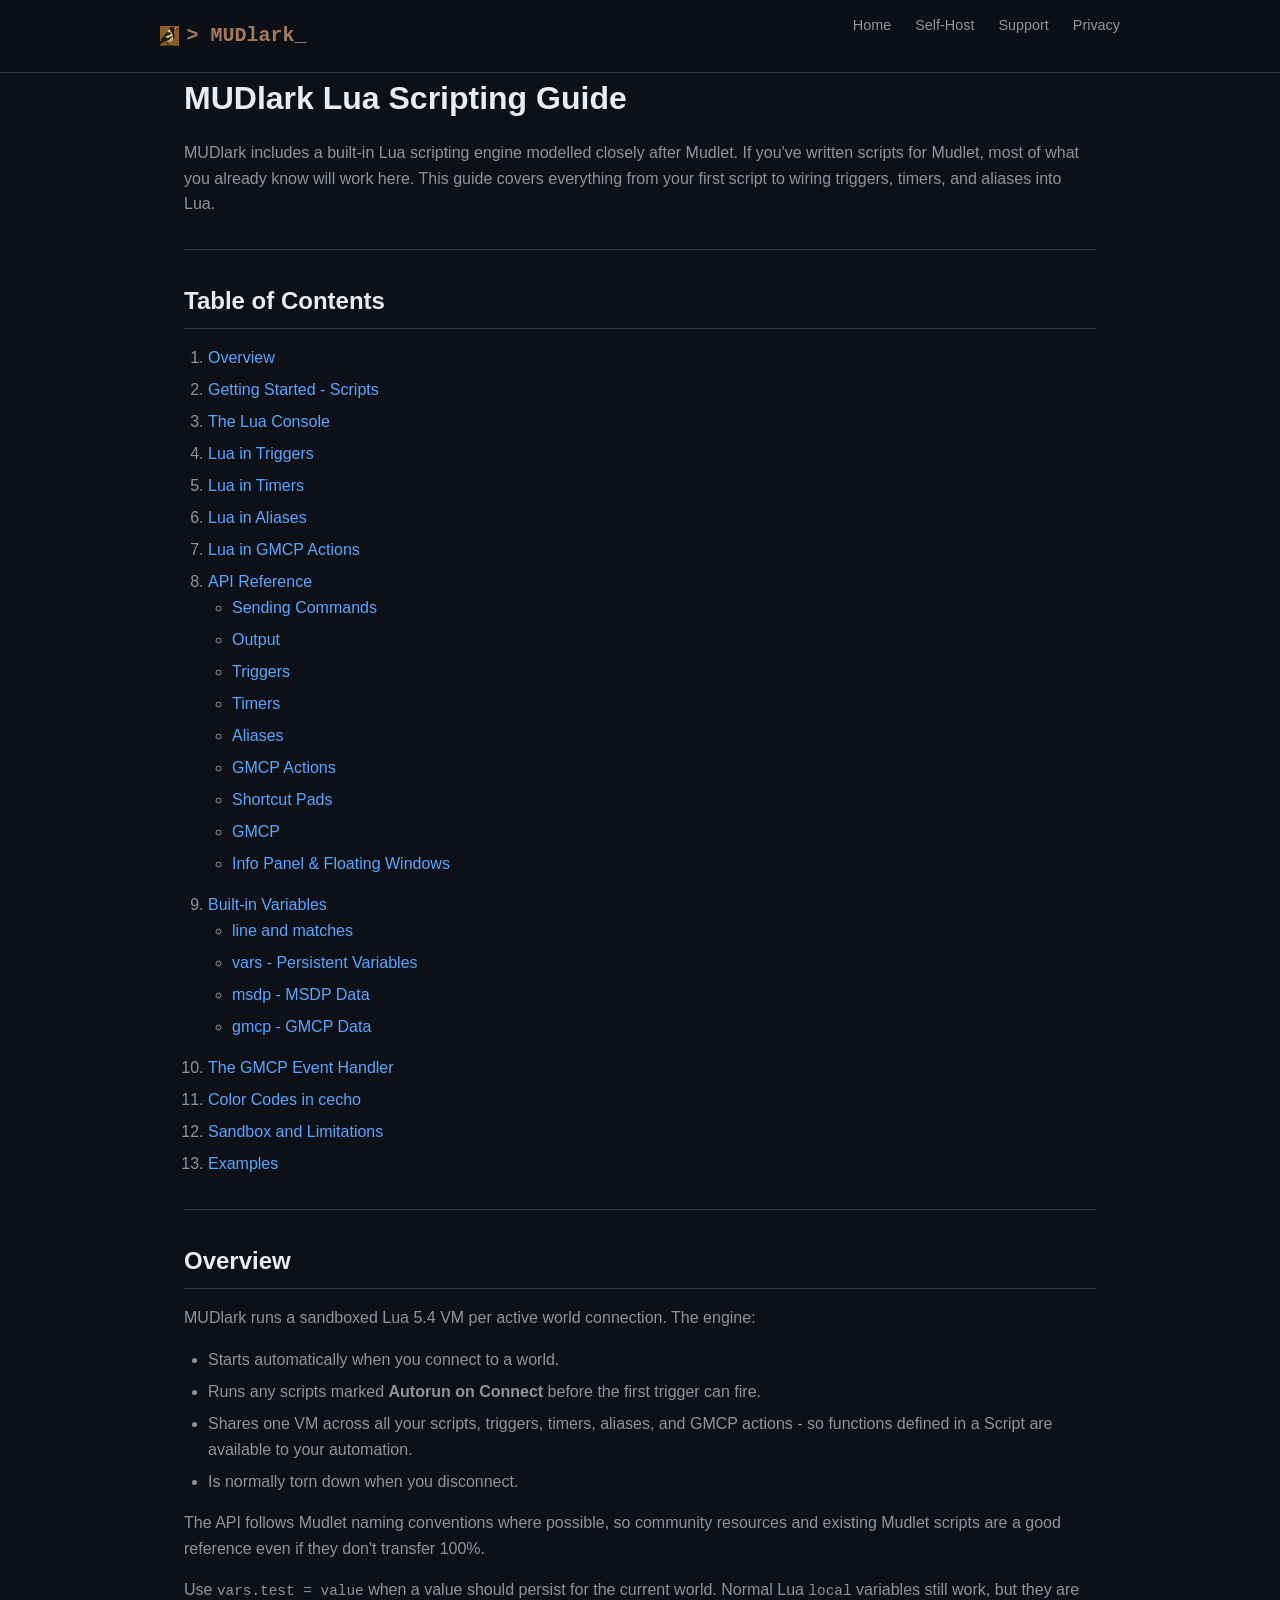
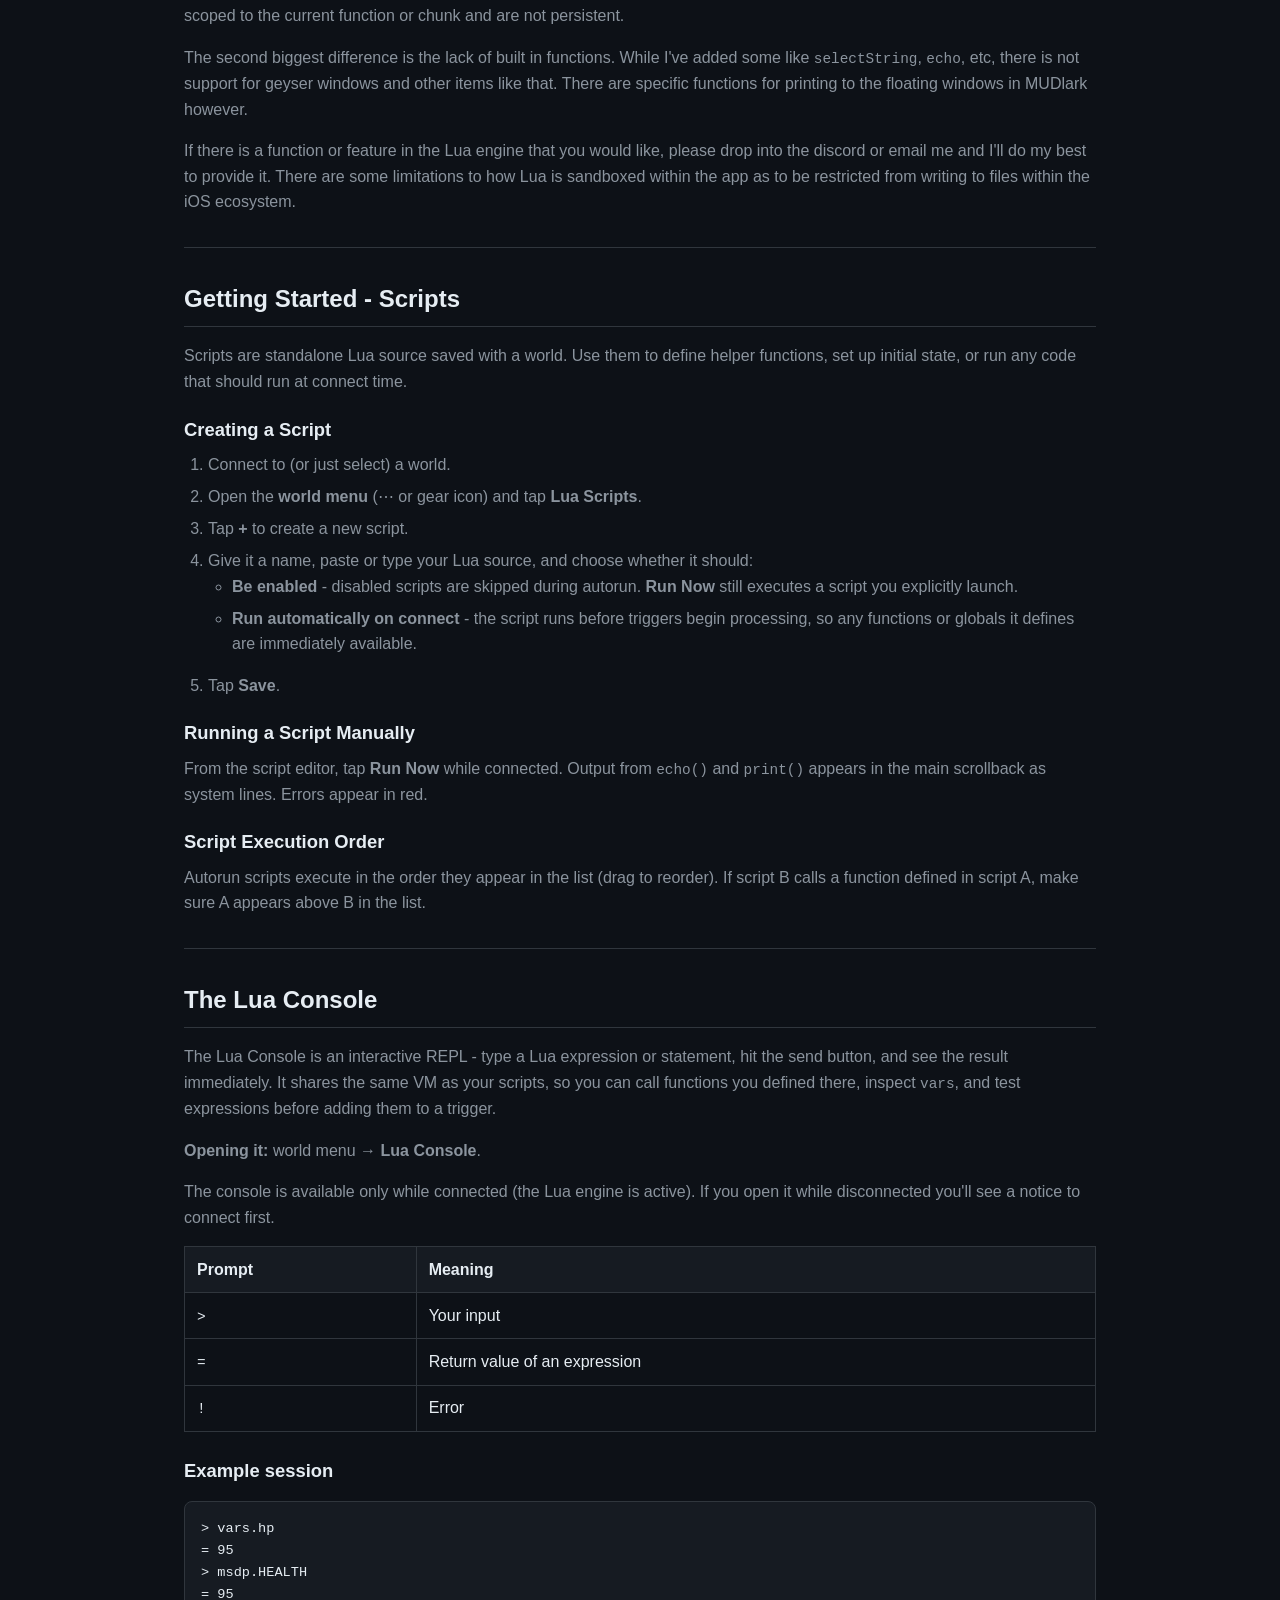
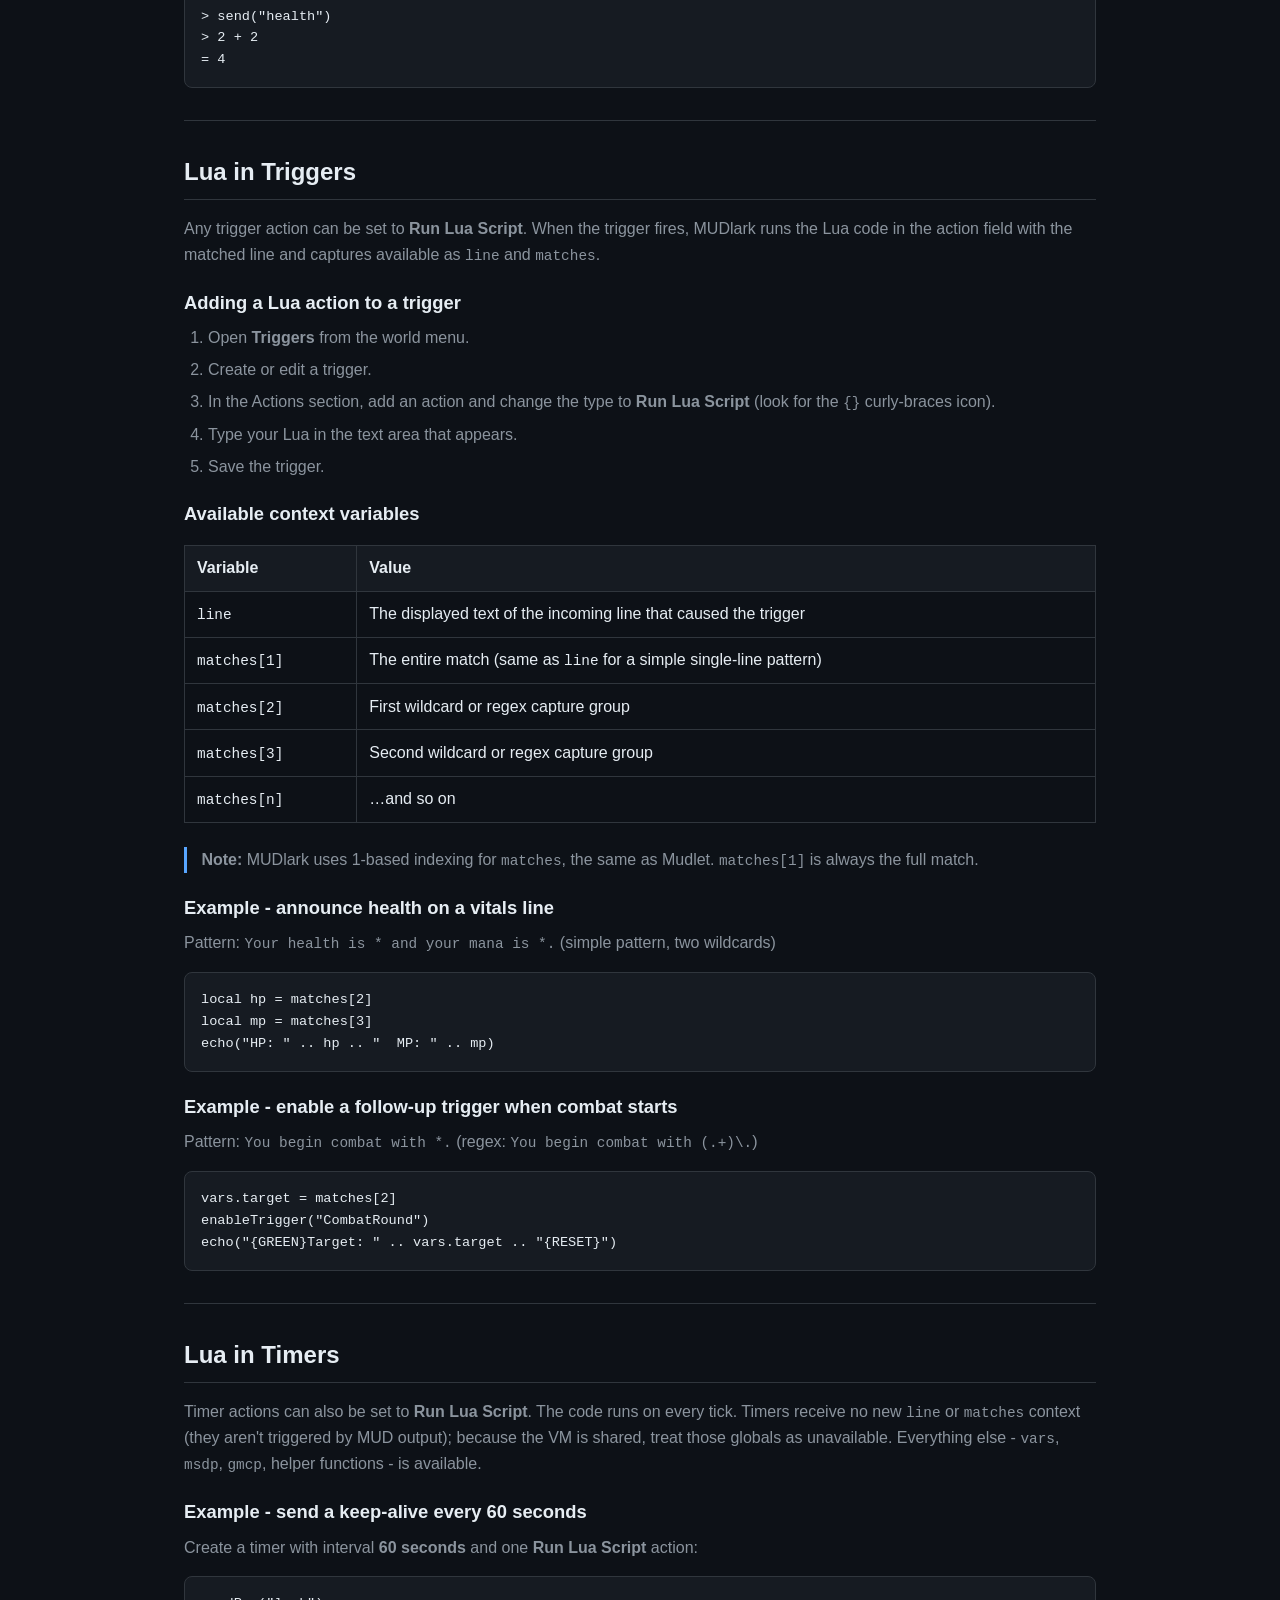
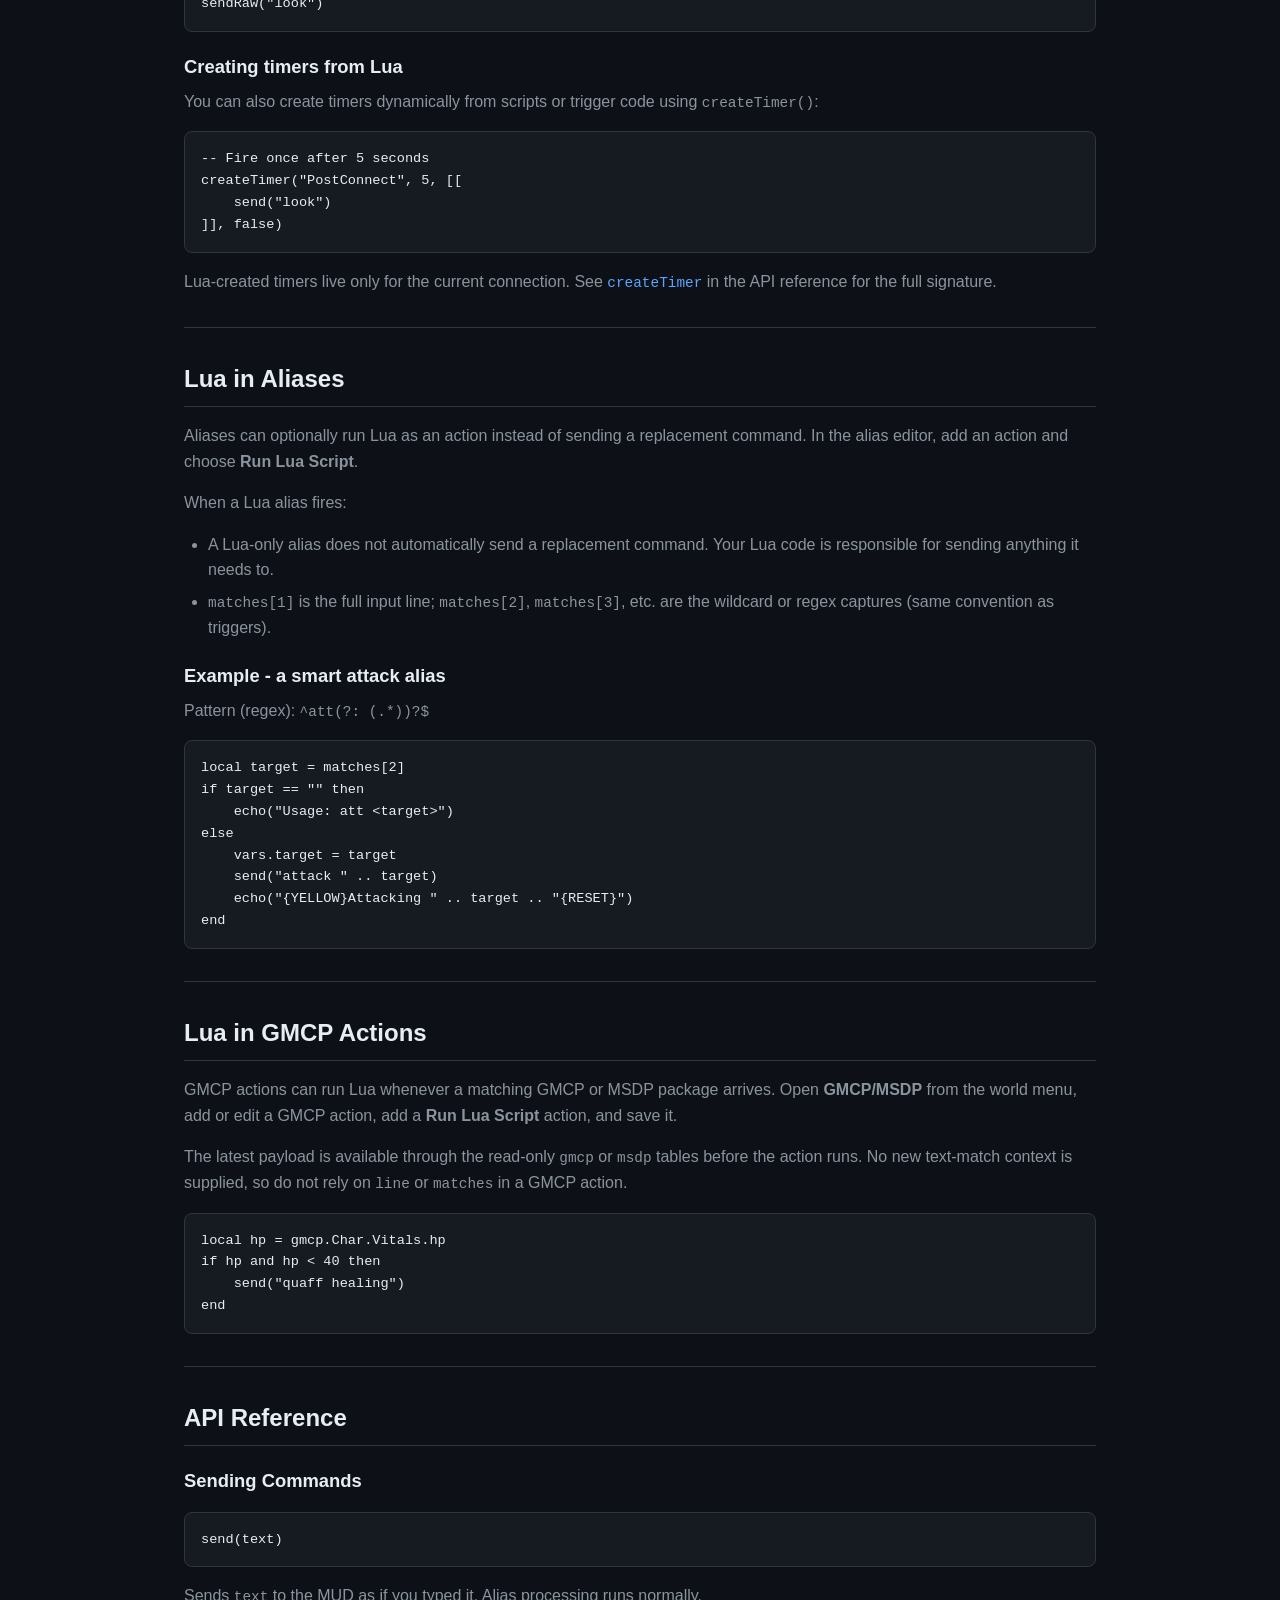
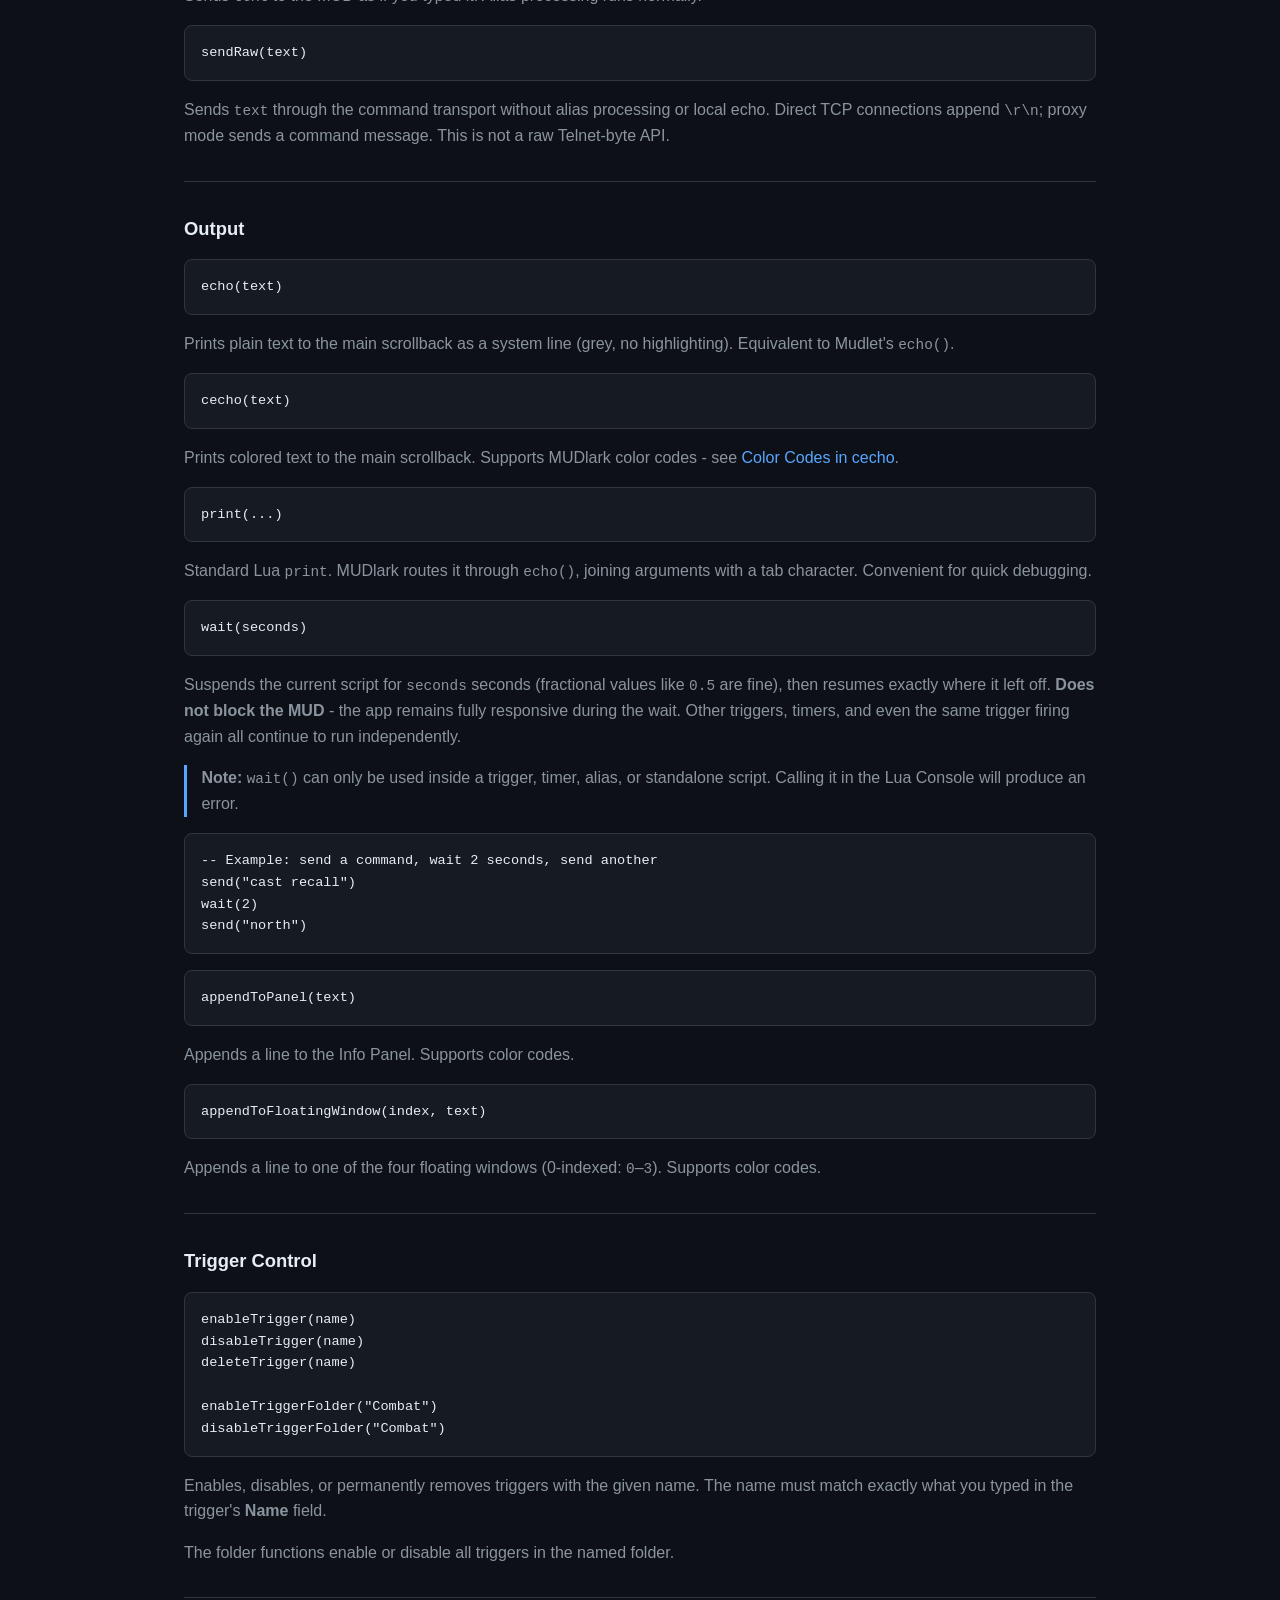
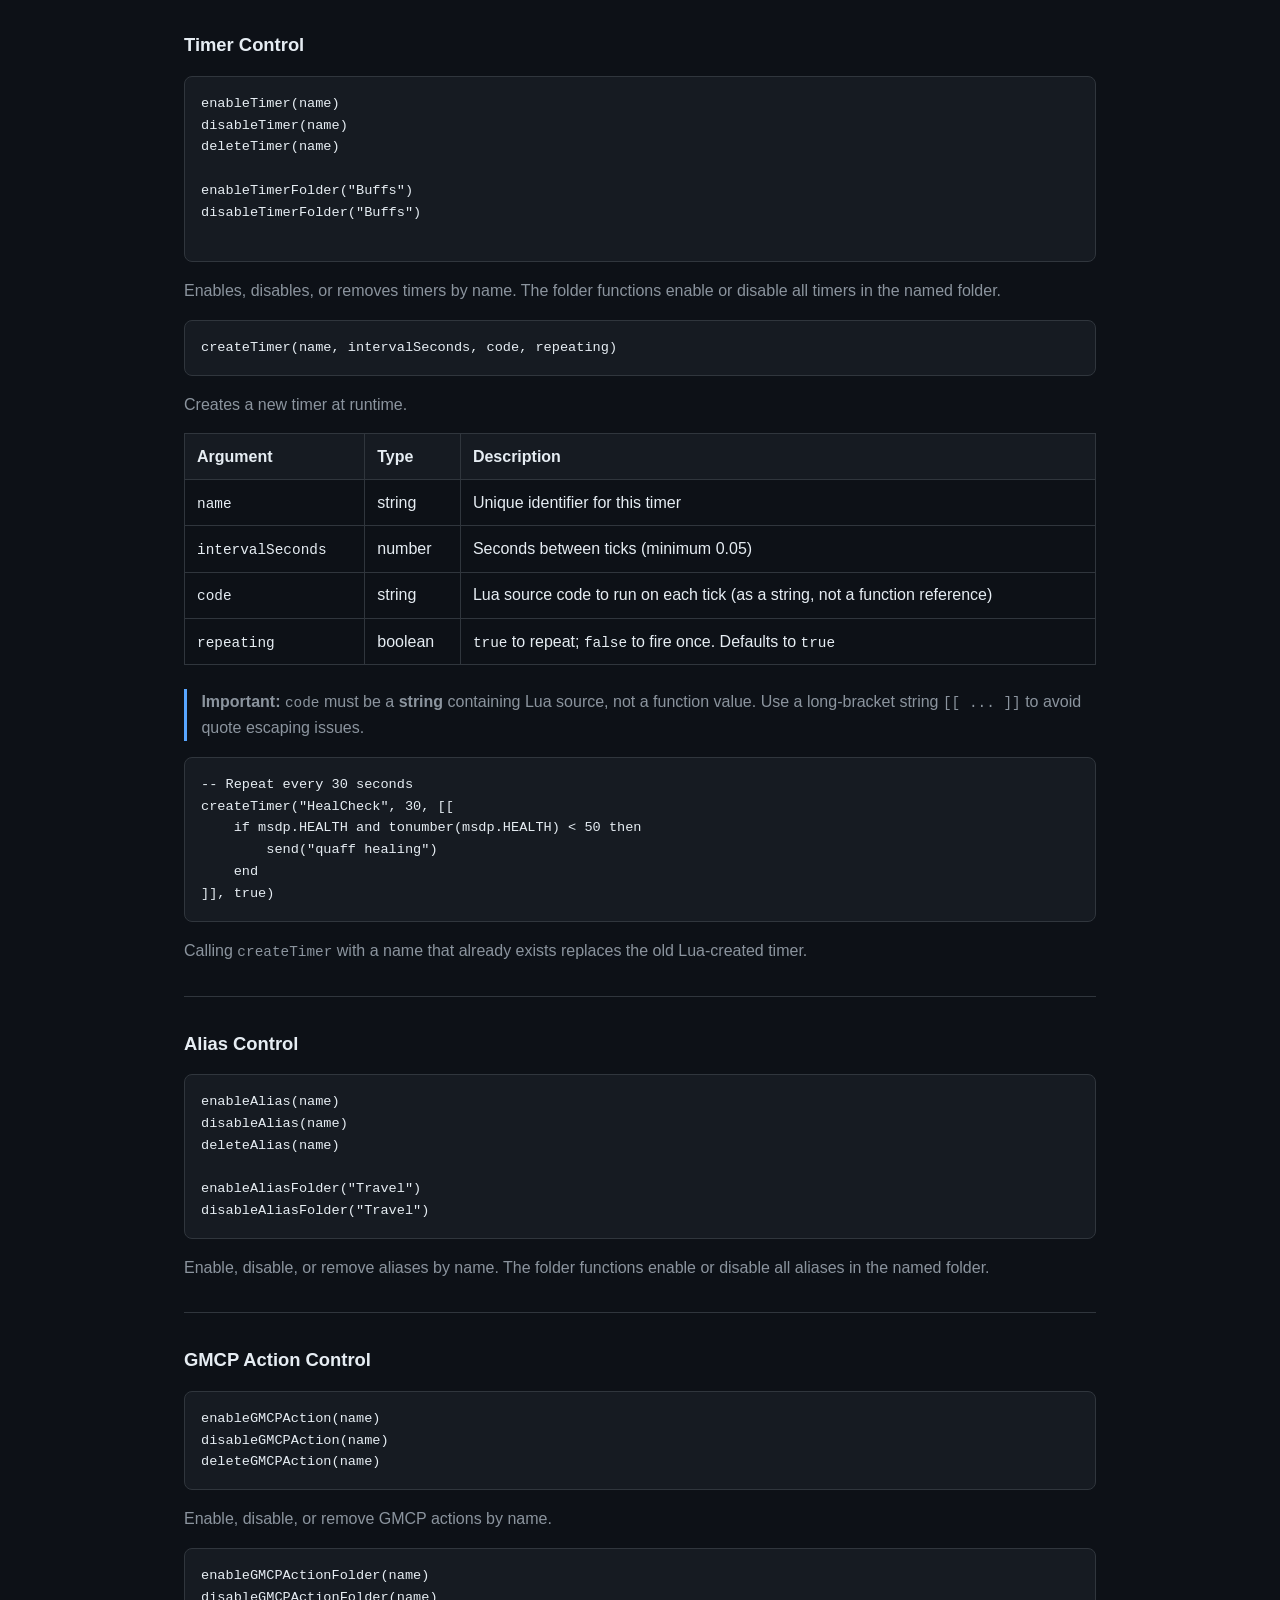
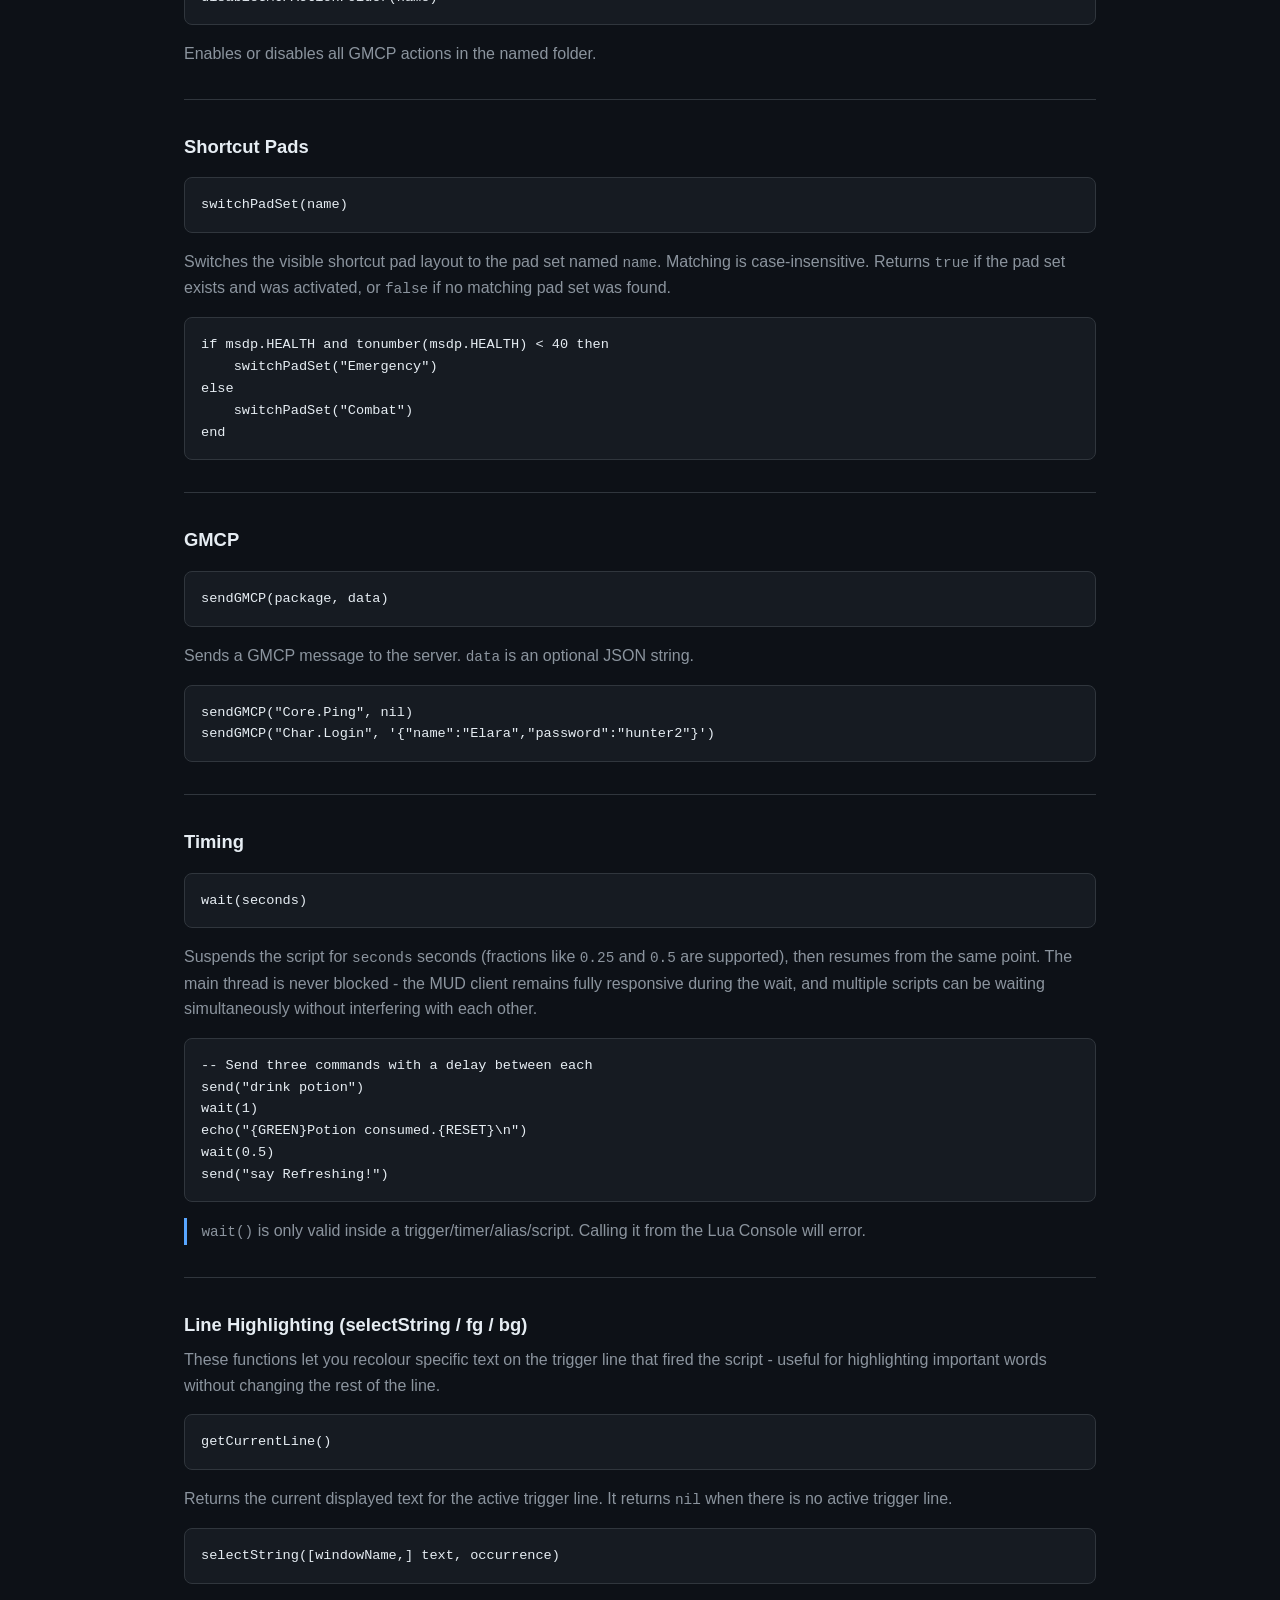
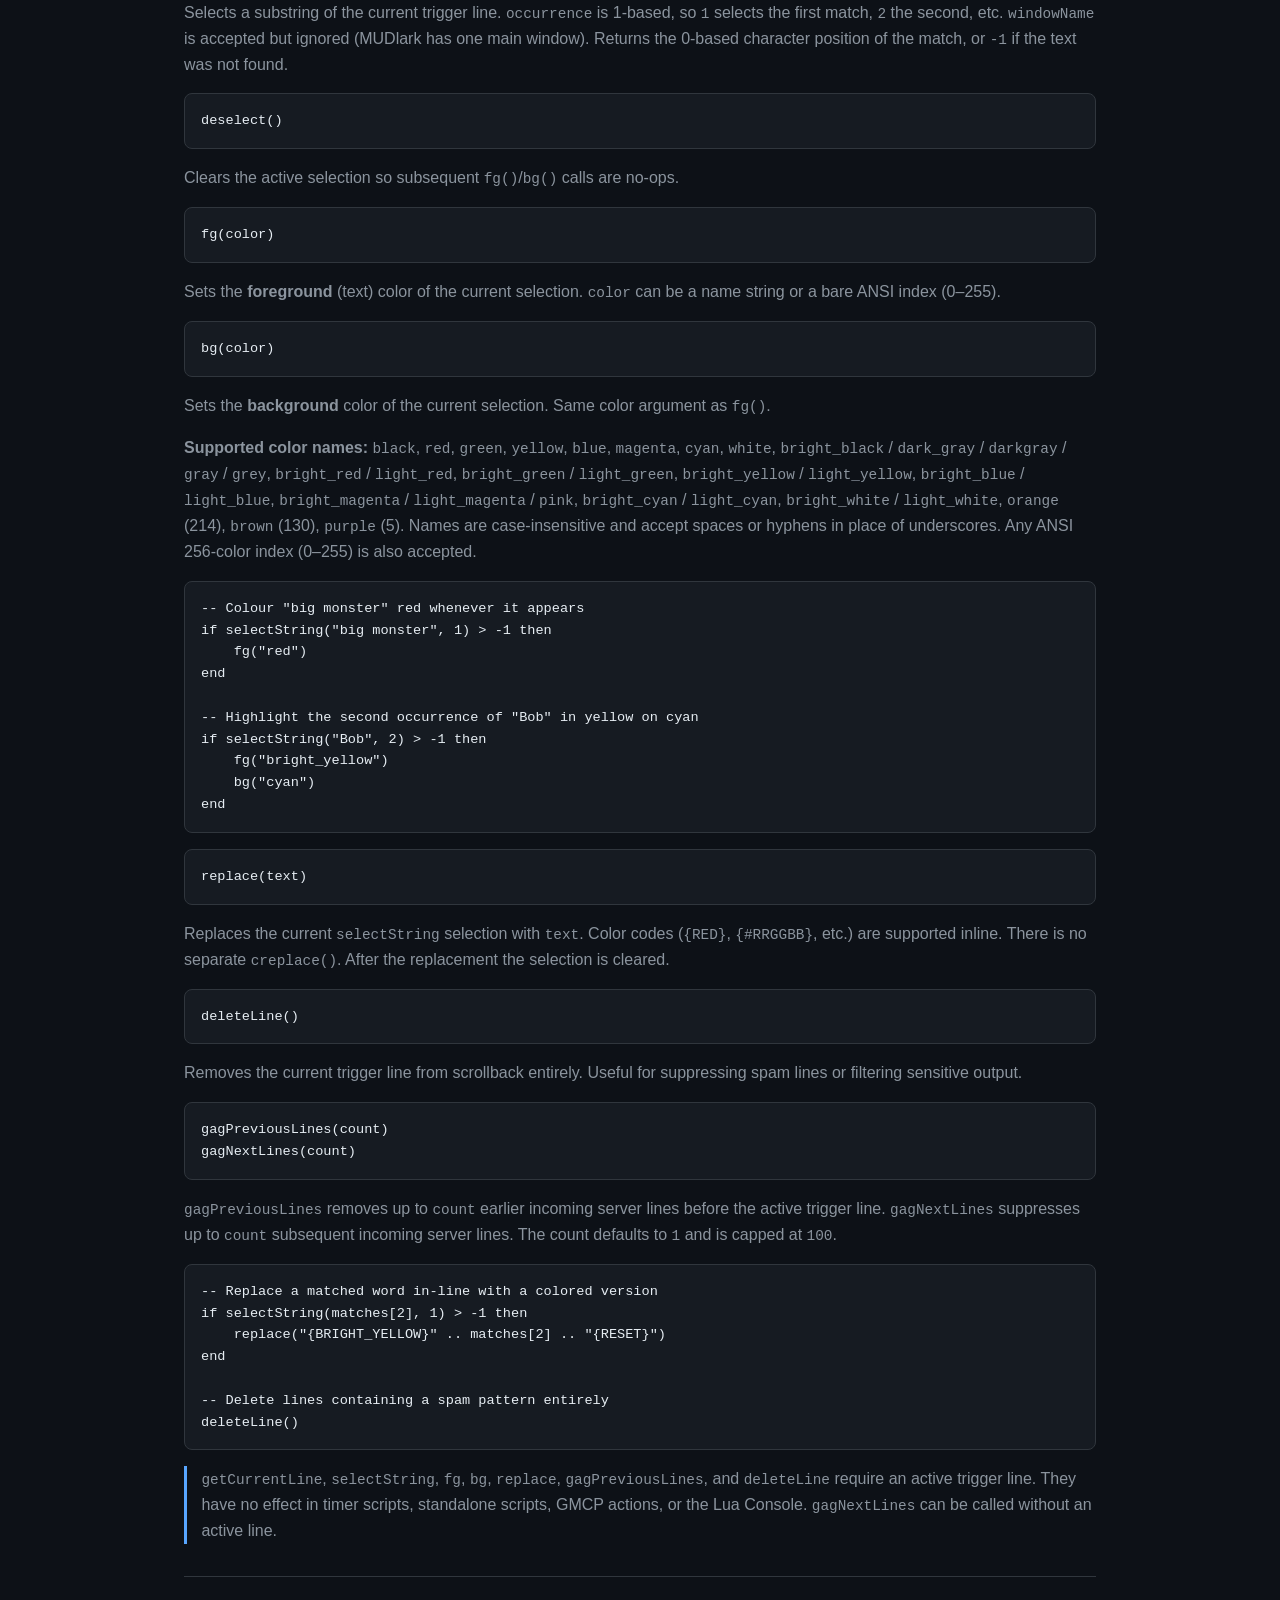
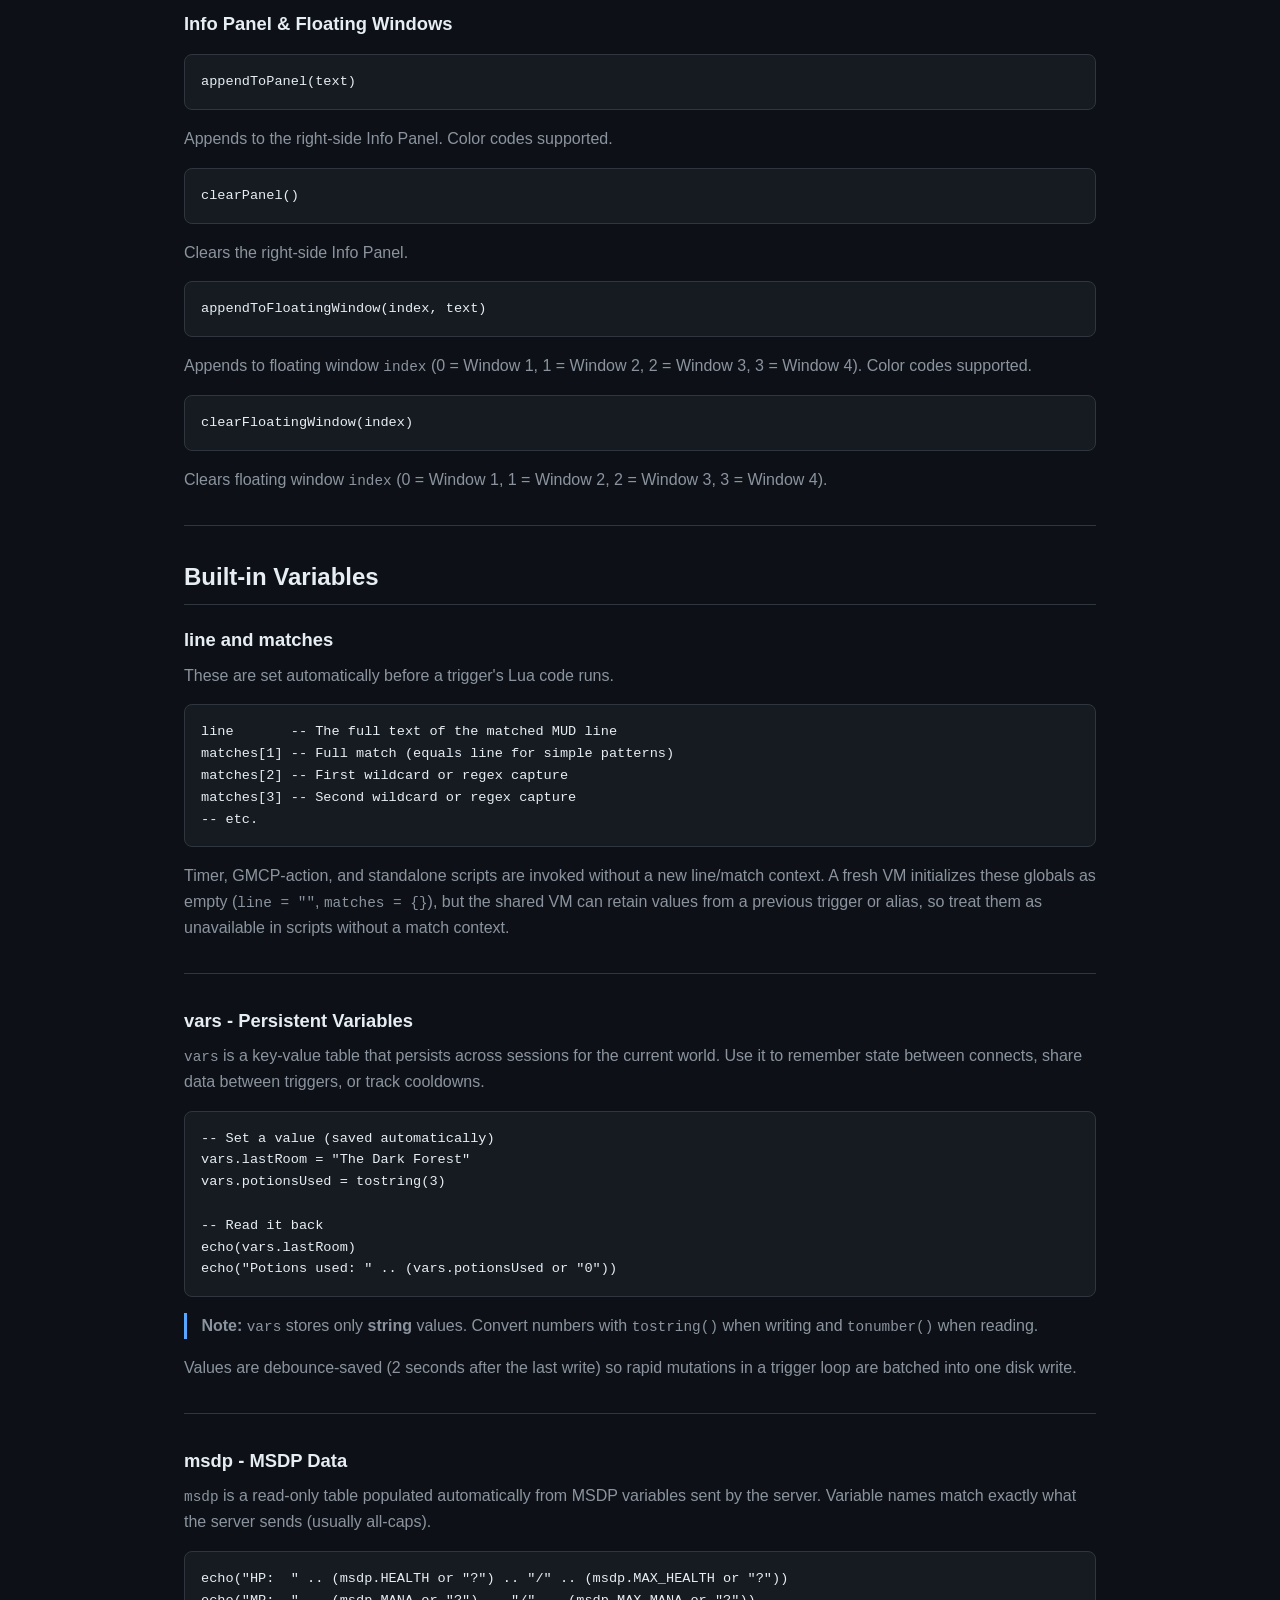
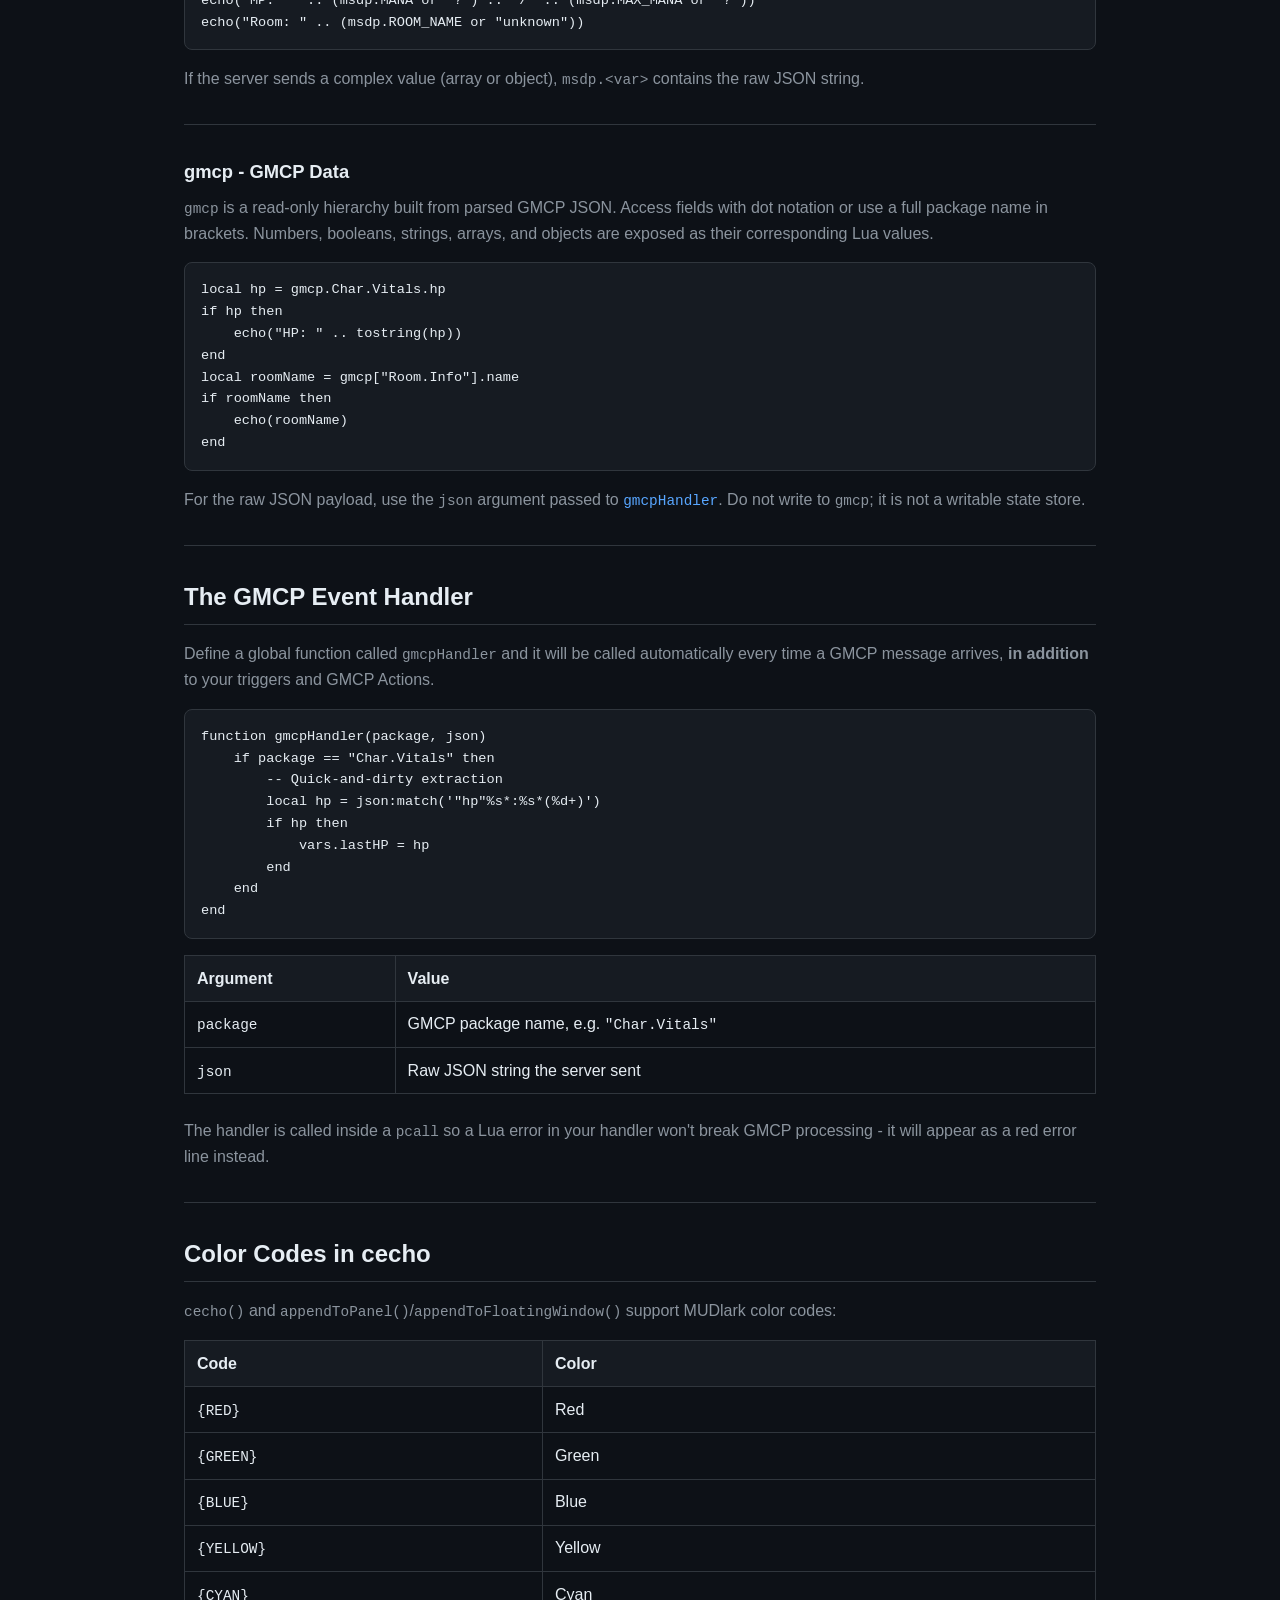
==== commit 5c7ba111: "updated scripting guide" ====
--- a/docs/lua-scripting-guide.html
+++ b/docs/lua-scripting-guide.html
@@ -36,12 +36,14 @@
 <li><a href="#lua-in-triggers">Lua in Triggers</a></li>
 <li><a href="#lua-in-timers">Lua in Timers</a></li>
 <li><a href="#lua-in-aliases">Lua in Aliases</a></li>
+<li><a href="#lua-in-gmcp-actions">Lua in GMCP Actions</a></li>
 <li><a href="#api-reference">API Reference</a><ul>
 <li><a href="#sending-commands">Sending Commands</a></li>
 <li><a href="#output">Output</a></li>
 <li><a href="#trigger-control">Triggers</a></li>
 <li><a href="#timer-control">Timers</a></li>
 <li><a href="#alias-control">Aliases</a></li>
+<li><a href="#gmcp-action-control">GMCP Actions</a></li>
 <li><a href="#shortcut-pads">Shortcut Pads</a></li>
 <li><a href="#gmcp">GMCP</a></li>
 <li><a href="#info-panel-floating-windows">Info Panel &amp; Floating Windows</a></li>
@@ -61,27 +63,27 @@
 </ol>
 <hr />
 <h2 id="overview">Overview</h2>
-<p>MUDlark runs a sandboxed Lua 5.4 VM per world connection. The engine:</p>
+<p>MUDlark runs a sandboxed Lua 5.4 VM per active world connection. The engine:</p>
 <ul>
 <li>Starts automatically when you connect to a world.</li>
 <li>Runs any scripts marked <strong>Autorun on Connect</strong> before the first trigger can fire.</li>
-<li>Shares one VM across all your scripts, triggers, timers, and aliases - so functions defined in a Script are available to your triggers.</li>
-<li>Tears down cleanly when you disconnect.</li>
+<li>Shares one VM across all your scripts, triggers, timers, aliases, and GMCP actions - so functions defined in a Script are available to your automation.</li>
+<li>Is normally torn down when you disconnect.</li>
 </ul>
 <p>The API follows Mudlet naming conventions where possible, so community resources and existing Mudlet scripts are a good reference even if they don't transfer 100%.</p>
-<p>The biggest difference between mudlet's scripting and MUDlark's is that you store gloabl variables like 'vars.test = value' instead of using something like 'gloabl test = value'.</p>
-<p>The second biggest difference is the lack of built in functions. While I've added some like selectstring, echo, etc, there is not support for geyser windows and other items like that. There are specific functions for printing to the floating windows in MUDlark however. </p>
+<p>Use <code>vars.test = value</code> when a value should persist for the current world. Normal Lua <code>local</code> variables still work, but they are scoped to the current function or chunk and are not persistent.</p>
+<p>The second biggest difference is the lack of built in functions. While I've added some like <code>selectString</code>, <code>echo</code>, etc, there is not support for geyser windows and other items like that. There are specific functions for printing to the floating windows in MUDlark however. </p>
 <p>If there is a function or feature in the Lua engine that you would like, please drop into the discord or email me and I'll do my best to provide it. There are some limitations to how Lua is sandboxed within the app as to be restricted from writing to files within the iOS ecosystem. </p>
 <hr />
 <h2 id="getting-started-scripts">Getting Started - Scripts</h2>
-<p>Scripts are standalone Lua files tied to a world. Use them to define helper functions, set up initial state, or run any code that should run at connect time.</p>
+<p>Scripts are standalone Lua source saved with a world. Use them to define helper functions, set up initial state, or run any code that should run at connect time.</p>
 <h3 id="creating-a-script">Creating a Script</h3>
 <ol>
 <li>Connect to (or just select) a world.</li>
 <li>Open the <strong>world menu</strong> (⋯ or gear icon) and tap <strong>Lua Scripts</strong>.</li>
 <li>Tap <strong>+</strong> to create a new script.</li>
 <li>Give it a name, paste or type your Lua source, and choose whether it should:<ul>
-<li><strong>Be enabled</strong> - disabled scripts are skipped entirely.</li>
+<li><strong>Be enabled</strong> - disabled scripts are skipped during autorun. <strong>Run Now</strong> still executes a script you explicitly launch.</li>
 <li><strong>Run automatically on connect</strong> - the script runs before triggers begin processing, so any functions or globals it defines are immediately available.</li>
 </ul>
 </li>
@@ -124,7 +126,6 @@
 &gt; msdp.HEALTH
 = 95
 &gt; send(&quot;health&quot;)
-(command sent to MUD)
 &gt; 2 + 2
 = 4
 </code></pre>
@@ -150,11 +151,11 @@
 <tbody>
 <tr>
 <td><code>line</code></td>
-<td>The full matched line from the MUD</td>
+<td>The displayed text of the incoming line that caused the trigger</td>
 </tr>
 <tr>
 <td><code>matches[1]</code></td>
-<td>The entire match (same as <code>line</code> for simple patterns)</td>
+<td>The entire match (same as <code>line</code> for a simple single-line pattern)</td>
 </tr>
 <tr>
 <td><code>matches[2]</code></td>
@@ -187,30 +188,29 @@
 </code></pre>
 <hr />
 <h2 id="lua-in-timers">Lua in Timers</h2>
-<p>Timer actions can also be set to <strong>Run Lua Script</strong>. The code runs on every tick. There is no <code>line</code> or <code>matches</code> context (timers aren't triggered by MUD output), but everything else - <code>vars</code>, <code>msdp</code>, <code>gmcp</code>, helper functions - is available.</p>
+<p>Timer actions can also be set to <strong>Run Lua Script</strong>. The code runs on every tick. Timers receive no new <code>line</code> or <code>matches</code> context (they aren't triggered by MUD output); because the VM is shared, treat those globals as unavailable. Everything else - <code>vars</code>, <code>msdp</code>, <code>gmcp</code>, helper functions - is available.</p>
 <h3 id="example-send-a-keep-alive-every-60-seconds">Example - send a keep-alive every 60 seconds</h3>
 <p>Create a timer with interval <strong>60 seconds</strong> and one <strong>Run Lua Script</strong> action:</p>
-<pre><code class="language-lua">sendRaw(&quot;\n&quot;)
+<pre><code class="language-lua">sendRaw(&quot;look&quot;)
 </code></pre>
 <h3 id="creating-timers-from-lua">Creating timers from Lua</h3>
 <p>You can also create timers dynamically from scripts or trigger code using <code>createTimer()</code>:</p>
 <pre><code class="language-lua">-- Fire once after 5 seconds
 createTimer(&quot;PostConnect&quot;, 5, [[
     send(&quot;look&quot;)
-    disableTimer(&quot;PostConnect&quot;)
-]], true)
-</code></pre>
-<p>See <a href="#timer-control"><code>createTimer</code></a> in the API reference for the full signature.</p>
+]], false)
+</code></pre>
+<p>Lua-created timers live only for the current connection. See <a href="#timer-control"><code>createTimer</code></a> in the API reference for the full signature.</p>
 <hr />
 <h2 id="lua-in-aliases">Lua in Aliases</h2>
-<p>Aliases can optionally run a Lua script instead of sending their replacement text. Enable this by checking <strong>Run Lua script instead of sending replacement</strong> in the alias editor.</p>
+<p>Aliases can optionally run Lua as an action instead of sending a replacement command. In the alias editor, add an action and choose <strong>Run Lua Script</strong>.</p>
 <p>When a Lua alias fires:</p>
 <ul>
-<li>The replacement text is <strong>not</strong> sent to the server. Your Lua code is responsible for sending anything it needs to.</li>
-<li><code>matches[1]</code> is the full input line; <code>matches[2]</code>, <code>matches[3]</code>, etc. are the wildcard captures (same convention as triggers).</li>
+<li>A Lua-only alias does not automatically send a replacement command. Your Lua code is responsible for sending anything it needs to.</li>
+<li><code>matches[1]</code> is the full input line; <code>matches[2]</code>, <code>matches[3]</code>, etc. are the wildcard or regex captures (same convention as triggers).</li>
 </ul>
 <h3 id="example-a-smart-attack-alias">Example - a smart attack alias</h3>
-<p>Pattern: <code>att *</code></p>
+<p>Pattern (regex): <code>^att(?: (.*))?$</code></p>
 <pre><code class="language-lua">local target = matches[2]
 if target == &quot;&quot; then
     echo(&quot;Usage: att &lt;target&gt;&quot;)
@@ -221,6 +221,15 @@
 end
 </code></pre>
 <hr />
+<h2 id="lua-in-gmcp-actions">Lua in GMCP Actions</h2>
+<p>GMCP actions can run Lua whenever a matching GMCP or MSDP package arrives. Open <strong>GMCP/MSDP</strong> from the world menu, add or edit a GMCP action, add a <strong>Run Lua Script</strong> action, and save it.</p>
+<p>The latest payload is available through the read-only <code>gmcp</code> or <code>msdp</code> tables before the action runs. No new text-match context is supplied, so do not rely on <code>line</code> or <code>matches</code> in a GMCP action.</p>
+<pre><code class="language-lua">local hp = gmcp.Char.Vitals.hp
+if hp and hp &lt; 40 then
+    send(&quot;quaff healing&quot;)
+end
+</code></pre>
+<hr />
 <h2 id="api-reference">API Reference</h2>
 <h3 id="sending-commands">Sending Commands</h3>
 <pre><code class="language-lua">send(text)
@@ -228,7 +237,7 @@
 <p>Sends <code>text</code> to the MUD as if you typed it. Alias processing runs normally.</p>
 <pre><code class="language-lua">sendRaw(text)
 </code></pre>
-<p>Sends <code>text</code> directly to the server with no newline appended and no alias processing. Useful for keep-alives or protocol-level bytes.</p>
+<p>Sends <code>text</code> through the command transport without alias processing or local echo. Direct TCP connections append <code>\r\n</code>; proxy mode sends a command message. This is not a raw Telnet-byte API.</p>
 <hr />
 <h3 id="output">Output</h3>
 <pre><code class="language-lua">echo(text)
@@ -266,7 +275,8 @@
 enableTriggerFolder("Combat")
 disableTriggerFolder("Combat")
 </code></pre>
-<p>Enables, disables, or permanently removes the trigger with the given name. The name must match exactly what you typed in the trigger's <strong>Name</strong> field.</p>
+<p>Enables, disables, or permanently removes triggers with the given name. The name must match exactly what you typed in the trigger's <strong>Name</strong> field.</p>
+<p>The folder functions enable or disable all triggers in the named folder.</p>
 <hr />
 <h3 id="timer-control">Timer Control</h3>
 <pre><code class="language-lua">enableTimer(name)
@@ -277,7 +287,7 @@
 disableTimerFolder("Buffs")
 
 </code></pre>
-<p>Enables, disables, or removes a timer by name.</p>
+<p>Enables, disables, or removes timers by name. The folder functions enable or disable all timers in the named folder.</p>
 <pre><code class="language-lua">createTimer(name, intervalSeconds, code, repeating)
 </code></pre>
 <p>Creates a new timer at runtime.</p>
@@ -322,7 +332,7 @@
     end
 ]], true)
 </code></pre>
-<p>Calling <code>createTimer</code> with a name that already exists replaces the old timer.</p>
+<p>Calling <code>createTimer</code> with a name that already exists replaces the old Lua-created timer.</p>
 <hr />
 <h3 id="alias-control">Alias Control</h3>
 <pre><code class="language-lua">enableAlias(name)
@@ -332,7 +342,18 @@
 enableAliasFolder("Travel")
 disableAliasFolder("Travel")
 </code></pre>
-<p>Enable, disable, or remove an alias by name.</p>
+<p>Enable, disable, or remove aliases by name. The folder functions enable or disable all aliases in the named folder.</p>
+<hr />
+<h3 id="gmcp-action-control">GMCP Action Control</h3>
+<pre><code class="language-lua">enableGMCPAction(name)
+disableGMCPAction(name)
+deleteGMCPAction(name)
+</code></pre>
+<p>Enable, disable, or remove GMCP actions by name.</p>
+<pre><code class="language-lua">enableGMCPActionFolder(name)
+disableGMCPActionFolder(name)
+</code></pre>
+<p>Enables or disables all GMCP actions in the named folder.</p>
 <hr />
 <h3 id="shortcut-pads">Shortcut Pads</h3>
 <pre><code class="language-lua">switchPadSet(name)
@@ -370,6 +391,9 @@
 <hr />
 <h3 id="line-highlighting-selectstring-fg-bg">Line Highlighting (selectString / fg / bg)</h3>
 <p>These functions let you recolour specific text on the trigger line that fired the script - useful for highlighting important words without changing the rest of the line.</p>
+<pre><code class="language-lua">getCurrentLine()
+</code></pre>
+<p>Returns the current displayed text for the active trigger line. It returns <code>nil</code> when there is no active trigger line.</p>
 <pre><code class="language-lua">selectString([windowName,] text, occurrence)
 </code></pre>
 <p>Selects a substring of the current trigger line. <code>occurrence</code> is 1-based, so <code>1</code> selects the first match, <code>2</code> the second, etc. <code>windowName</code> is accepted but ignored (MUDlark has one main window). Returns the 0-based character position of the match, or <code>-1</code> if the text was not found.</p>
@@ -382,7 +406,7 @@
 <pre><code class="language-lua">bg(color)
 </code></pre>
 <p>Sets the <strong>background</strong> color of the current selection. Same color argument as <code>fg()</code>.</p>
-<p><strong>Supported color names:</strong> <code>black</code>, <code>red</code>, <code>green</code>, <code>yellow</code>, <code>blue</code>, <code>magenta</code>, <code>cyan</code>, <code>white</code>, <code>bright_black</code> / <code>gray</code>, <code>bright_red</code> / <code>light_red</code>, <code>bright_green</code>, <code>bright_yellow</code>, <code>bright_blue</code>, <code>bright_magenta</code> / <code>pink</code>, <code>bright_cyan</code>, <code>bright_white</code>, <code>orange</code> (214), <code>brown</code> (130), <code>purple</code> (5). Any ANSI 256-color index (0–255) is also accepted.</p>
+<p><strong>Supported color names:</strong> <code>black</code>, <code>red</code>, <code>green</code>, <code>yellow</code>, <code>blue</code>, <code>magenta</code>, <code>cyan</code>, <code>white</code>, <code>bright_black</code> / <code>dark_gray</code> / <code>darkgray</code> / <code>gray</code> / <code>grey</code>, <code>bright_red</code> / <code>light_red</code>, <code>bright_green</code> / <code>light_green</code>, <code>bright_yellow</code> / <code>light_yellow</code>, <code>bright_blue</code> / <code>light_blue</code>, <code>bright_magenta</code> / <code>light_magenta</code> / <code>pink</code>, <code>bright_cyan</code> / <code>light_cyan</code>, <code>bright_white</code> / <code>light_white</code>, <code>orange</code> (214), <code>brown</code> (130), <code>purple</code> (5). Names are case-insensitive and accept spaces or hyphens in place of underscores. Any ANSI 256-color index (0–255) is also accepted.</p>
 <pre><code class="language-lua">-- Colour &quot;big monster&quot; red whenever it appears
 if selectString(&quot;big monster&quot;, 1) &gt; -1 then
     fg(&quot;red&quot;)
@@ -400,6 +424,10 @@
 <pre><code class="language-lua">deleteLine()
 </code></pre>
 <p>Removes the current trigger line from scrollback entirely. Useful for suppressing spam lines or filtering sensitive output.</p>
+<pre><code class="language-lua">gagPreviousLines(count)
+gagNextLines(count)
+</code></pre>
+<p><code>gagPreviousLines</code> removes up to <code>count</code> earlier incoming server lines before the active trigger line. <code>gagNextLines</code> suppresses up to <code>count</code> subsequent incoming server lines. The count defaults to <code>1</code> and is capped at <code>100</code>.</p>
 <pre><code class="language-lua">-- Replace a matched word in-line with a colored version
 if selectString(matches[2], 1) &gt; -1 then
     replace(&quot;{BRIGHT_YELLOW}&quot; .. matches[2] .. &quot;{RESET}&quot;)
@@ -409,7 +437,7 @@
 deleteLine()
 </code></pre>
 <blockquote>
-<p><code>selectString</code>, <code>fg</code>, <code>bg</code>, <code>replace</code>, and <code>deleteLine</code> only operate on the line that triggered the current script. They have no effect in timer scripts or the Lua Console (no trigger line exists in those contexts).</p>
+<p><code>getCurrentLine</code>, <code>selectString</code>, <code>fg</code>, <code>bg</code>, <code>replace</code>, <code>gagPreviousLines</code>, and <code>deleteLine</code> require an active trigger line. They have no effect in timer scripts, standalone scripts, GMCP actions, or the Lua Console. <code>gagNextLines</code> can be called without an active line.</p>
 </blockquote>
 <hr />
 <h3 id="info-panel-floating-windows">Info Panel &amp; Floating Windows</h3>
@@ -435,7 +463,7 @@
 matches[3] -- Second wildcard or regex capture
 -- etc.
 </code></pre>
-<p>In timers and standalone scripts these are empty (<code>line = ""</code>, <code>matches = {}</code>).</p>
+<p>Timer, GMCP-action, and standalone scripts are invoked without a new line/match context. A fresh VM initializes these globals as empty (<code>line = ""</code>, <code>matches = {}</code>), but the shared VM can retain values from a previous trigger or alias, so treat them as unavailable in scripts without a match context.</p>
 <hr />
 <h3 id="vars-persistent-variables">vars - Persistent Variables</h3>
 <p><code>vars</code> is a key-value table that persists across sessions for the current world. Use it to remember state between connects, share data between triggers, or track cooldowns.</p>
@@ -461,16 +489,17 @@
 <p>If the server sends a complex value (array or object), <code>msdp.&lt;var&gt;</code> contains the raw JSON string.</p>
 <hr />
 <h3 id="gmcp-gmcp-data">gmcp - GMCP Data</h3>
-<p><code>gmcp</code> is a read-only table keyed by full GMCP package name. The value is the raw JSON string the server sent for that package.</p>
-<pre><code class="language-lua">local raw = gmcp[&quot;Char.Vitals&quot;]   -- e.g. '{&quot;hp&quot;:95,&quot;mp&quot;:82}'
-if raw then
-    -- parse it yourself if you need individual fields
-    echo(raw)
-end
-</code></pre>
-<blockquote>
-<p><strong>Heads up:</strong> <code>gmcp[&lt;package&gt;]</code> gives you the raw JSON string, not a pre-parsed table. Use the standard <code>json</code> pattern below or a simple <code>string.match</code> for simple extractions.</p>
-</blockquote>
+<p><code>gmcp</code> is a read-only hierarchy built from parsed GMCP JSON. Access fields with dot notation or use a full package name in brackets. Numbers, booleans, strings, arrays, and objects are exposed as their corresponding Lua values.</p>
+<pre><code class="language-lua">local hp = gmcp.Char.Vitals.hp
+if hp then
+    echo(&quot;HP: &quot; .. tostring(hp))
+end
+local roomName = gmcp[&quot;Room.Info&quot;].name
+if roomName then
+    echo(roomName)
+end
+</code></pre>
+<p>For the raw JSON payload, use the <code>json</code> argument passed to <a href="#the-gmcp-event-handler"><code>gmcpHandler</code></a>. Do not write to <code>gmcp</code>; it is not a writable state store.</p>
 <hr />
 <h2 id="the-gmcp-event-handler">The GMCP Event Handler</h2>
 <p>Define a global function called <code>gmcpHandler</code> and it will be called automatically every time a GMCP message arrives, <strong>in addition</strong> to your triggers and GMCP Actions.</p>
@@ -583,7 +612,7 @@
 <h2 id="sandbox-and-limitations">Sandbox and Limitations</h2>
 <p>MUDlark runs Lua in a restricted sandbox for security and stability.</p>
 <h3 id="whats-available">What's available</h3>
-<p>Standard safe libraries: <code>math</code>, <code>string</code>, <code>table</code>, <code>coroutine</code>, <code>utf8</code>, <code>tostring</code>, <code>tonumber</code>, <code>ipairs</code>, <code>pairs</code>, <code>pcall</code>, <code>xpcall</code>, <code>select</code>, <code>type</code>, <code>unpack</code>.</p>
+<p>Standard libraries and base functions available include <code>math</code>, <code>string</code>, <code>table</code>, <code>coroutine</code>, <code>utf8</code>, <code>tostring</code>, <code>tonumber</code>, <code>ipairs</code>, <code>pairs</code>, <code>pcall</code>, <code>xpcall</code>, <code>select</code>, <code>type</code>, and <code>table.unpack</code>. The <code>os</code> library is only partially available; its file, process, environment, and locale functions are removed.</p>
 <h3 id="whats-blocked">What's blocked</h3>
 <p>The following are <strong>not</strong> available in scripts:</p>
 <table>
@@ -595,30 +624,27 @@
 </thead>
 <tbody>
 <tr>
-<td><code>os.*</code></td>
-<td>File system and process access</td>
-</tr>
-<tr>
-<td><code>io.*</code></td>
-<td>File I/O</td>
-</tr>
-<tr>
-<td><code>debug.*</code></td>
-<td>VM internals</td>
+<td><code>os.execute</code>, <code>os.exit</code>, <code>os.remove</code>, <code>os.rename</code>, <code>os.tmpname</code>, <code>os.getenv</code>, <code>os.setlocale</code></td>
+<td>Process, file, environment, and locale access</td>
+</tr>
+<tr>
+<td><code>io</code>, <code>debug</code></td>
+<td>File I/O and VM internals</td>
 </tr>
 <tr>
 <td><code>load</code>, <code>loadstring</code>, <code>dofile</code>, <code>loadfile</code></td>
 <td>Dynamic code loading</td>
 </tr>
 <tr>
-<td><code>require</code></td>
-<td>Package loading</td>
+<td>File-based <code>require</code> and <code>package.loadlib</code></td>
+<td>File and dynamic library loading</td>
 </tr>
 </tbody>
 </table>
-<p>Attempting to use any of these will result in a runtime error.</p>
+<p><code>require</code> itself remains available, but there is no file-based package search path and only the preload searcher remains. No app modules are installed for scripts to load.</p>
+<p>Attempting to use any blocked function will result in a runtime error.</p>
 <h3 id="memory-limit">Memory limit</h3>
-<p>Each Lua VM is capped at <strong>50 MB</strong> of memory by default. You can adjust this in <strong>Settings → Lua Memory Limit</strong>. Scripts that allocate beyond this limit will receive a runtime error rather than crashing the app.</p>
+<p>MUDlark passes a <strong>50 MB</strong> allocation setting to LuaSwift, but LuaSwift applies it only to optional Swift-backed modules. MUDlark does not install those modules, so this setting does <strong>not</strong> cap memory used by core Lua tables, strings, or other VM objects. Do not treat it as protection against runaway allocation.</p>
 <h3 id="infinite-loops">Infinite loops</h3>
 <p>There is no instruction-count safety net in the current build. A Lua script with an infinite loop (<code>while true do end</code>) <strong>will hang the app</strong>. If this happens, force-quit and reopen MUDlark - long press to edit your world and turn off "auto-login on fresh connect", then select your world/mud and remove the offending program.</p>
 <p>Always use timers instead of <code>while</code> loops for repeated work:</p>
@@ -634,7 +660,7 @@
 <p>Script errors appear as red lines in the main scrollback:</p>
 <pre><code>[Lua Error - Trigger:HealCheck] attempt to perform arithmetic on a nil value (global 'hp')
 </code></pre>
-<p>The format is <code>[Lua Error - &lt;source&gt;] &lt;message&gt;</code>. The source tells you which trigger, timer, or script caused the problem.</p>
+<p>The format is <code>[Lua Error - &lt;source&gt;] &lt;message&gt;</code>. The source tells you which trigger, timer, script, GMCP action, or other entry point caused the problem. If <strong>Suppress Lua Error Echo</strong> is enabled, the error is omitted from scrollback but is still written to the debug console.</p>
 <hr />
 <h2 id="examples">Examples</h2>
 <h3 id="track-a-cooldown-with-vars">Track a cooldown with vars</h3>
@@ -706,13 +732,13 @@
 <hr />
 <h3 id="inspect-any-value-in-the-console">Inspect any value in the console</h3>
 <pre><code>&gt; vars
-= table: 0x...
+= [table]
 &gt; vars.currentRoom
 = The Grand Market
 &gt; msdp.HEALTH
 = 87
-&gt; gmcp[&quot;Char.Vitals&quot;]
-= {&quot;hp&quot;:87,&quot;mp&quot;:52,&quot;sp&quot;:100}
+&gt; gmcp.Char.Vitals.hp
+= 87
 </code></pre>
       </div>
     </section>
